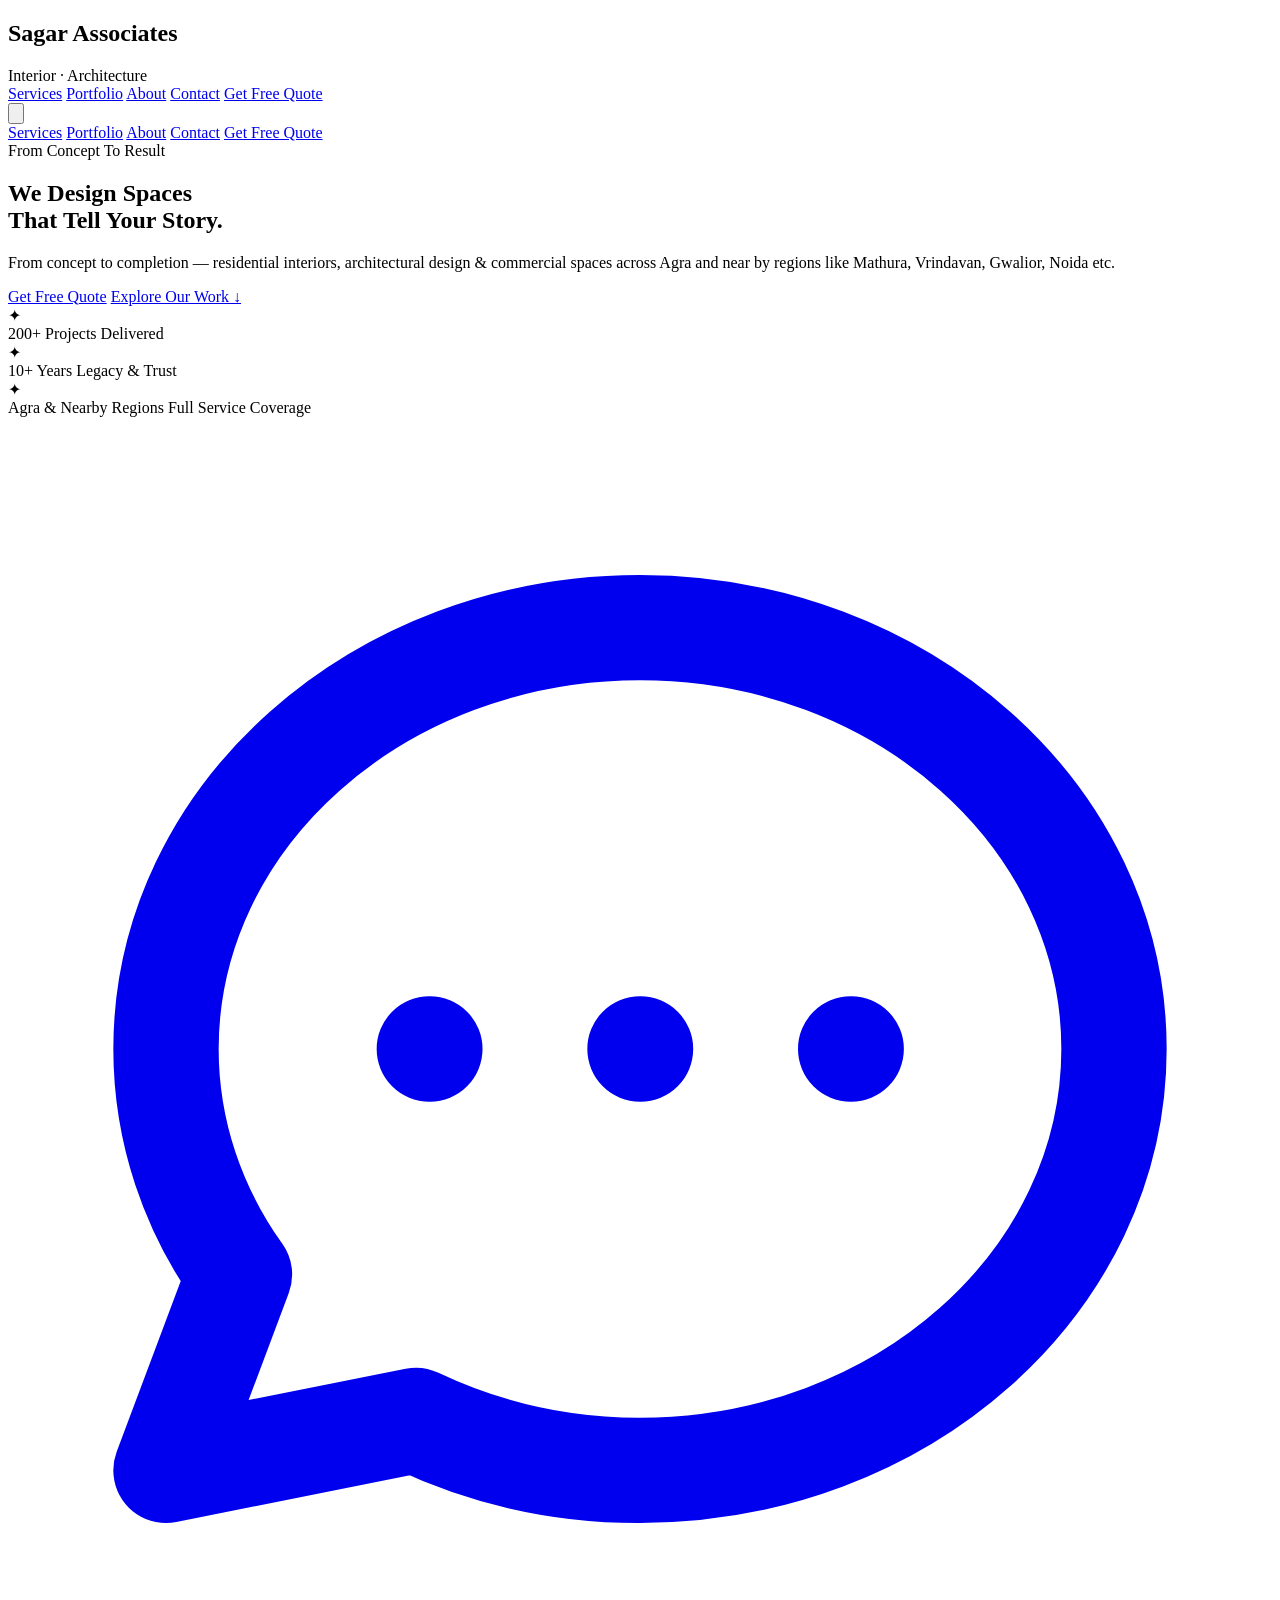
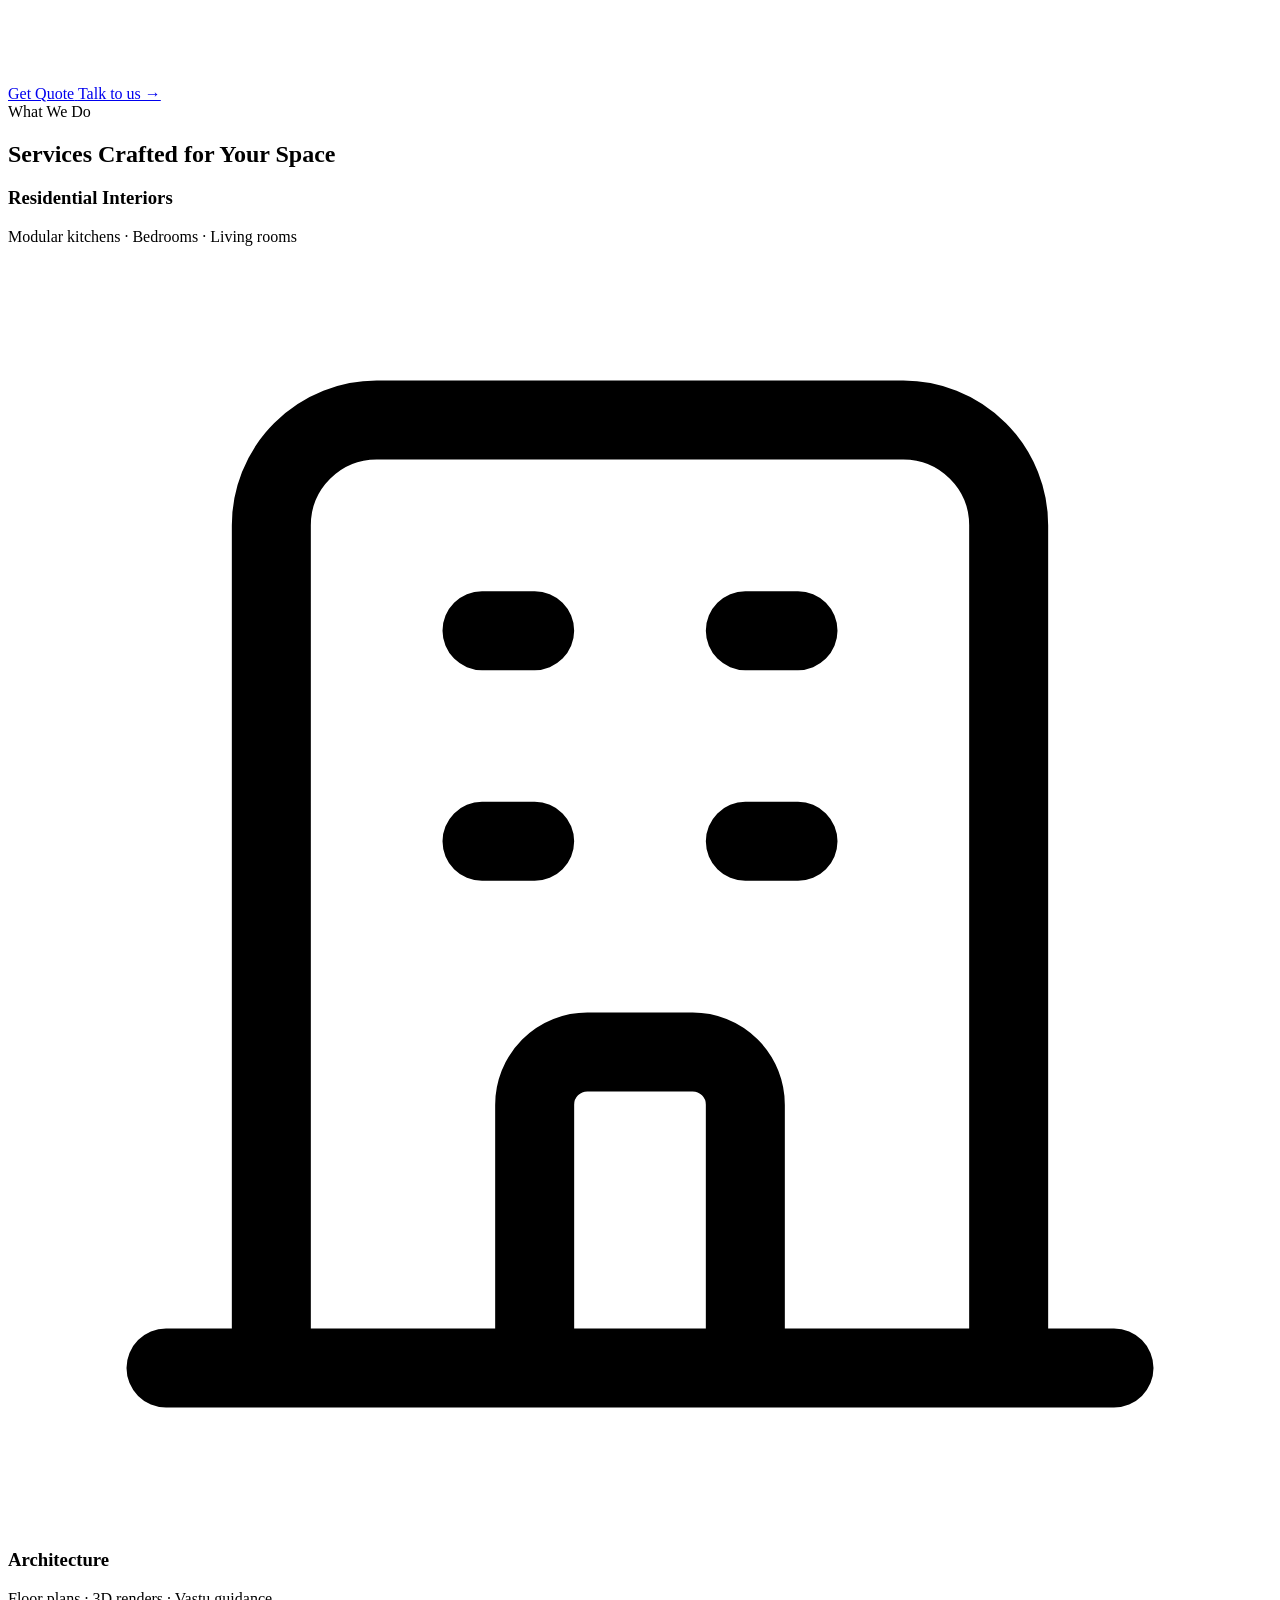
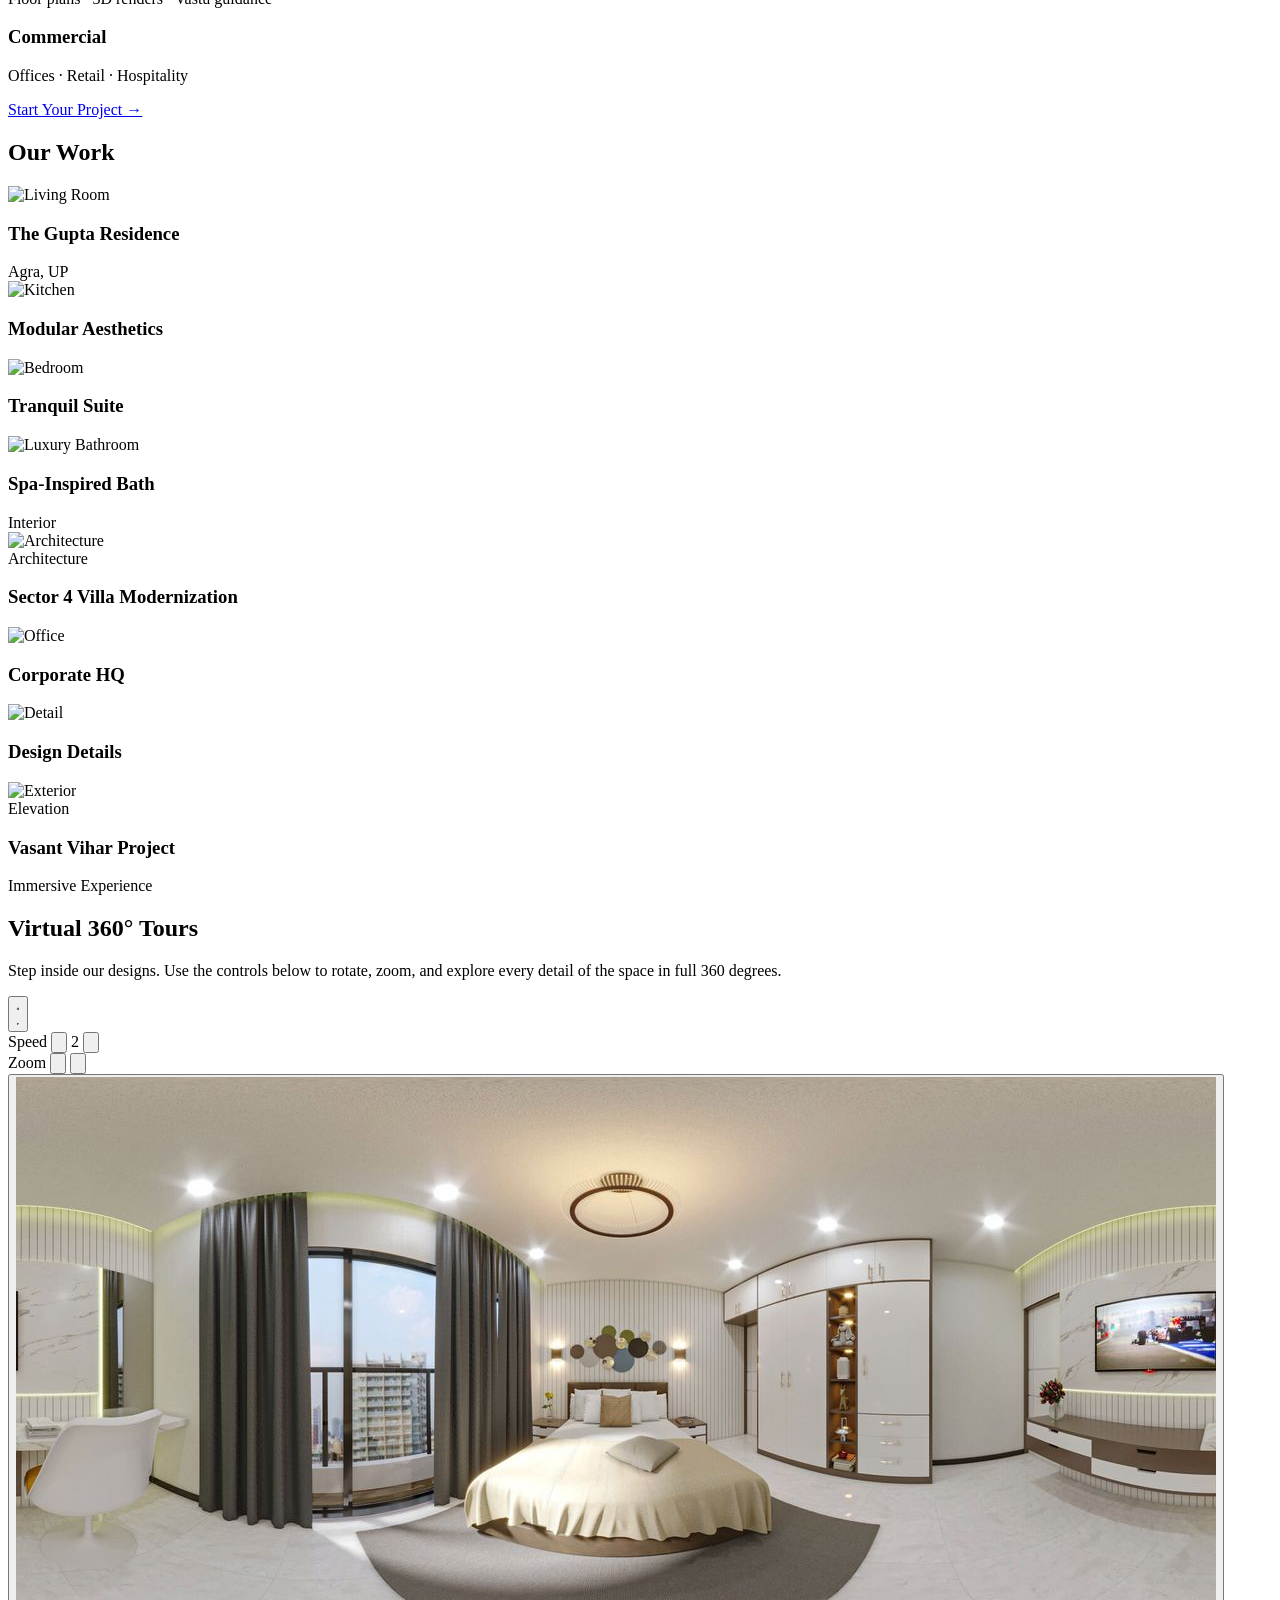
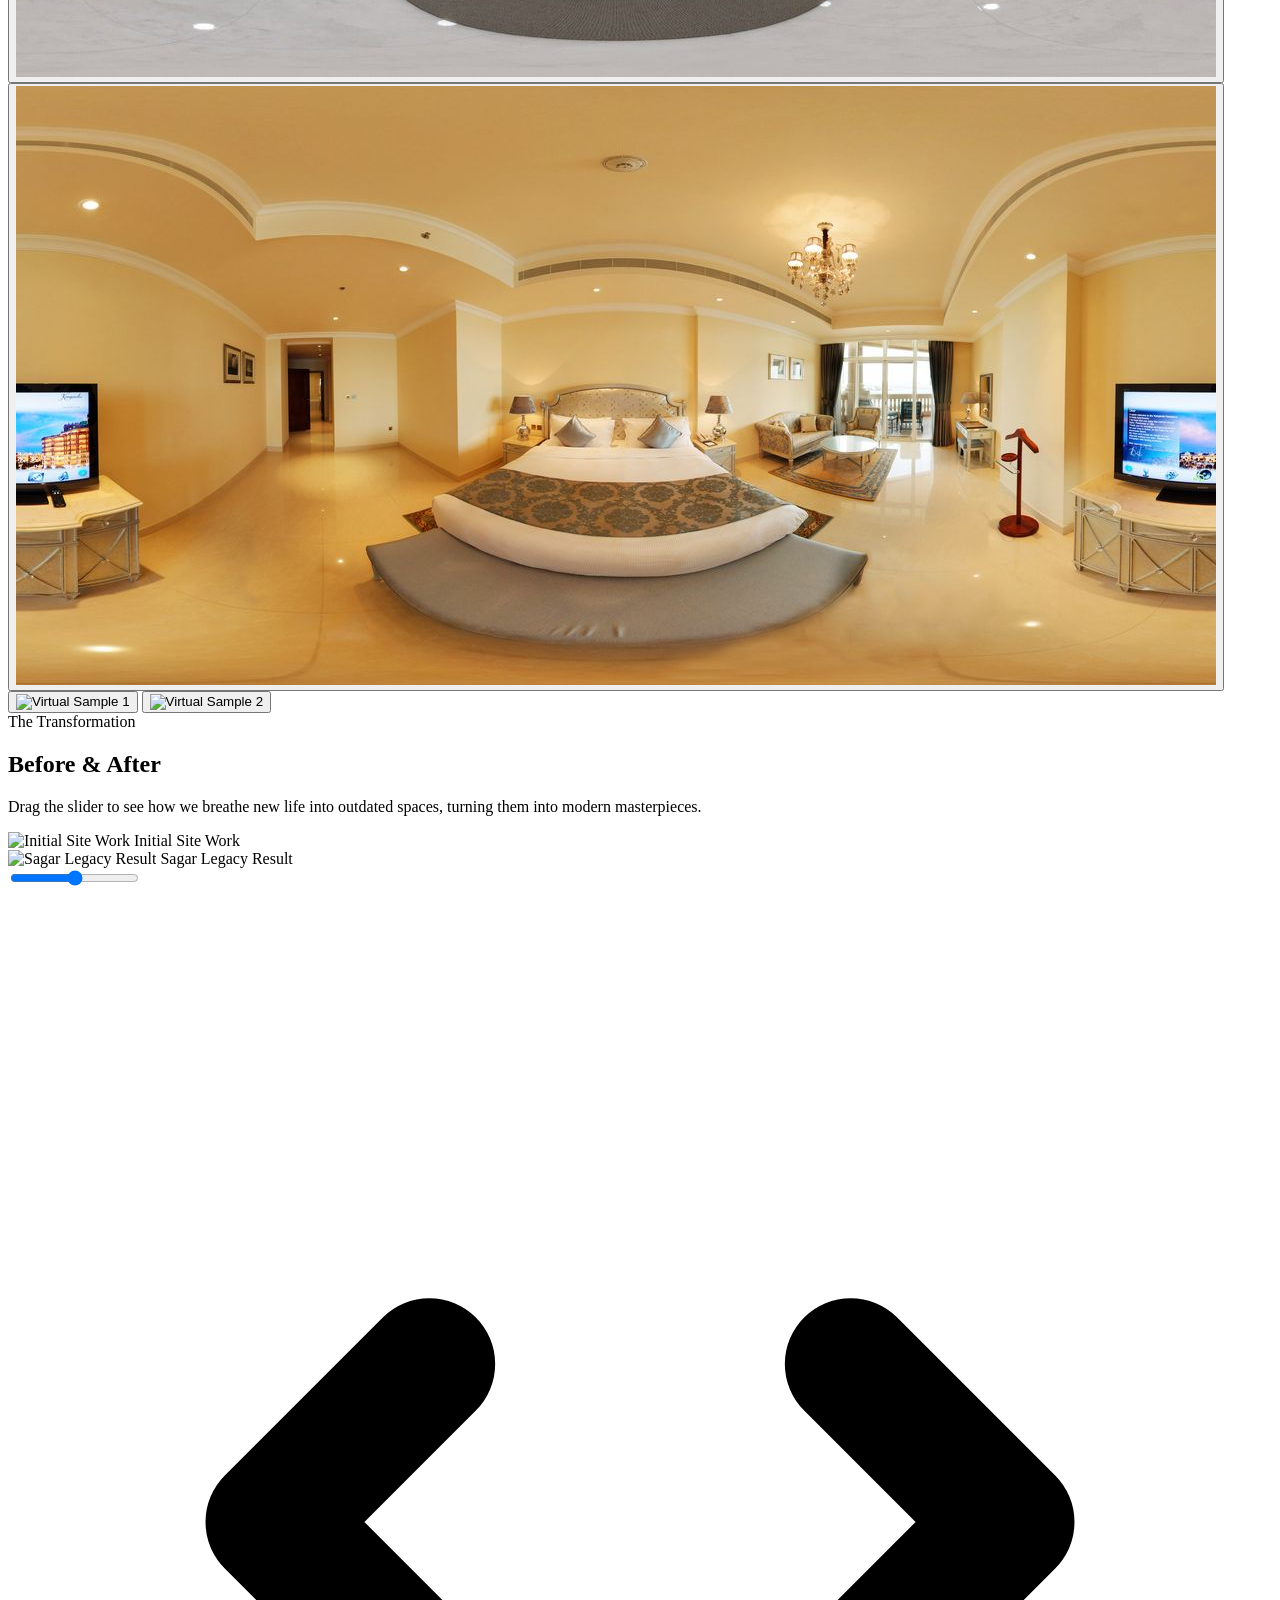
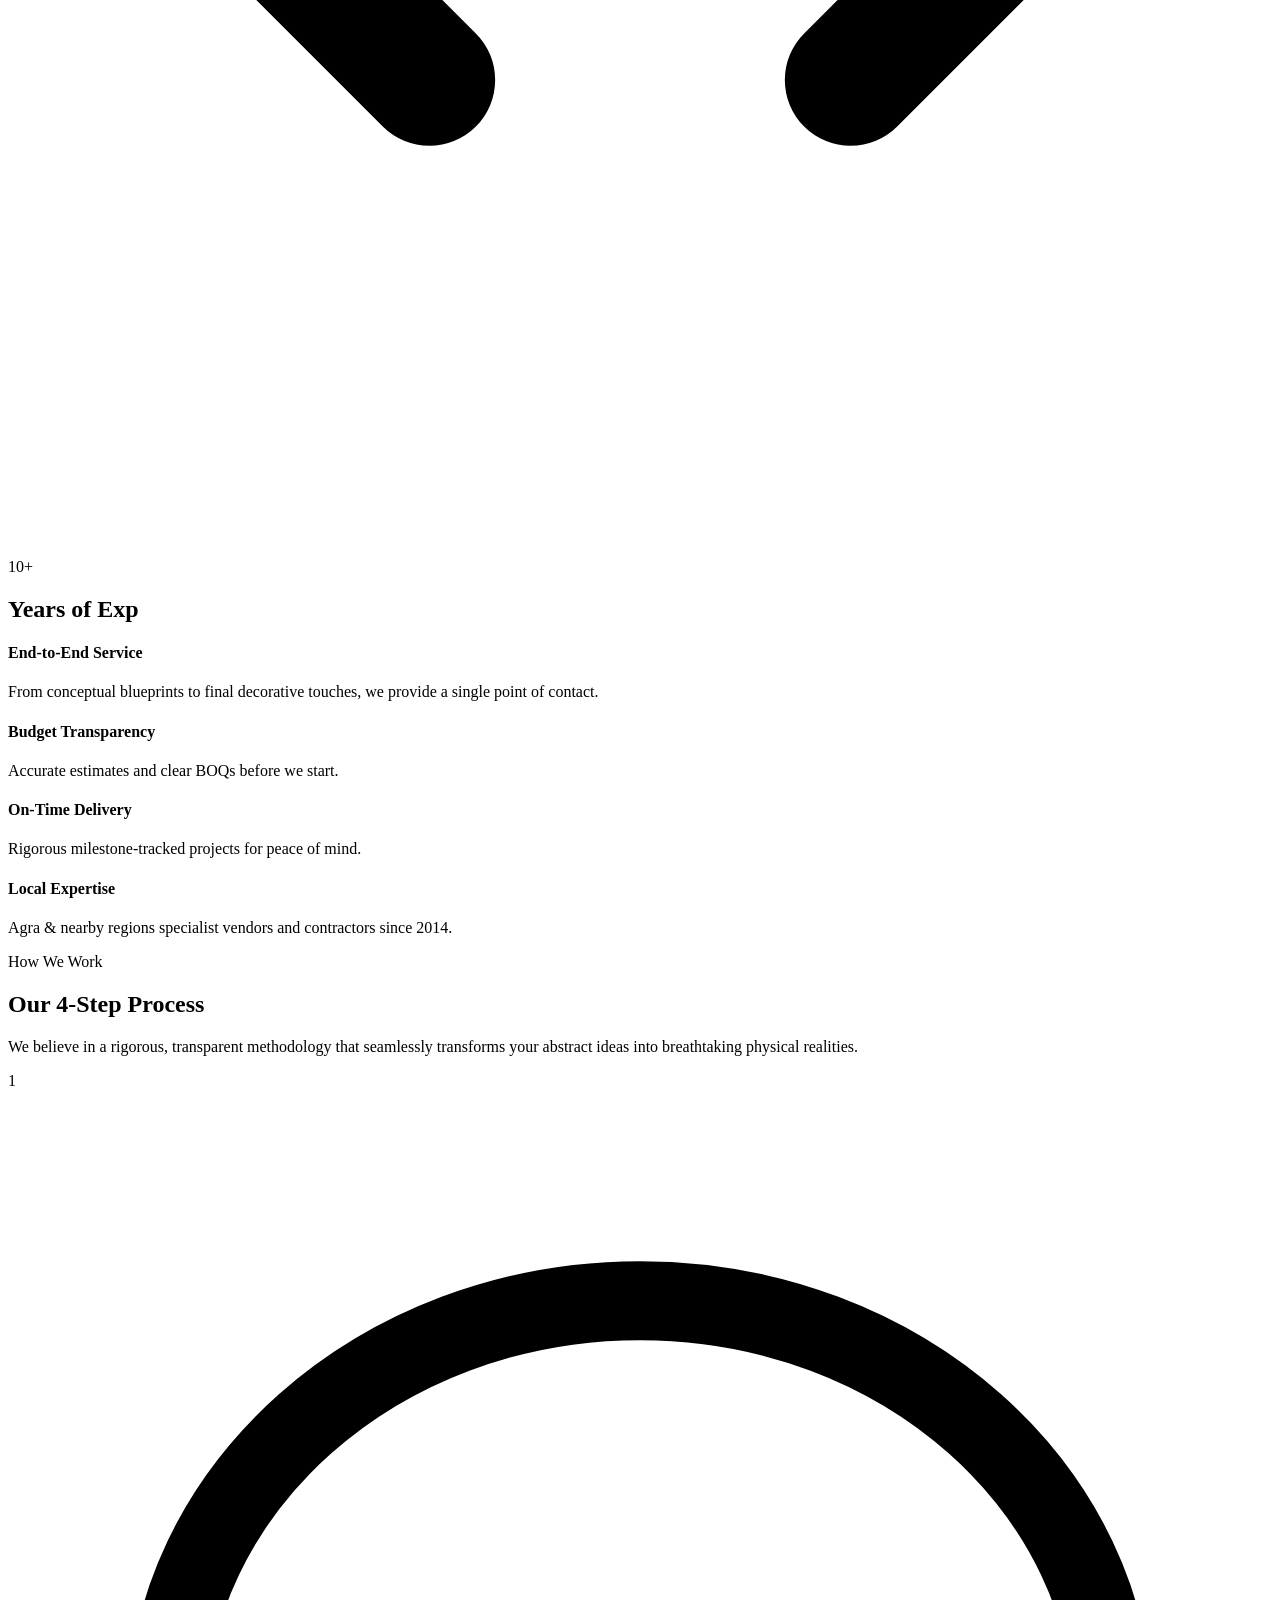
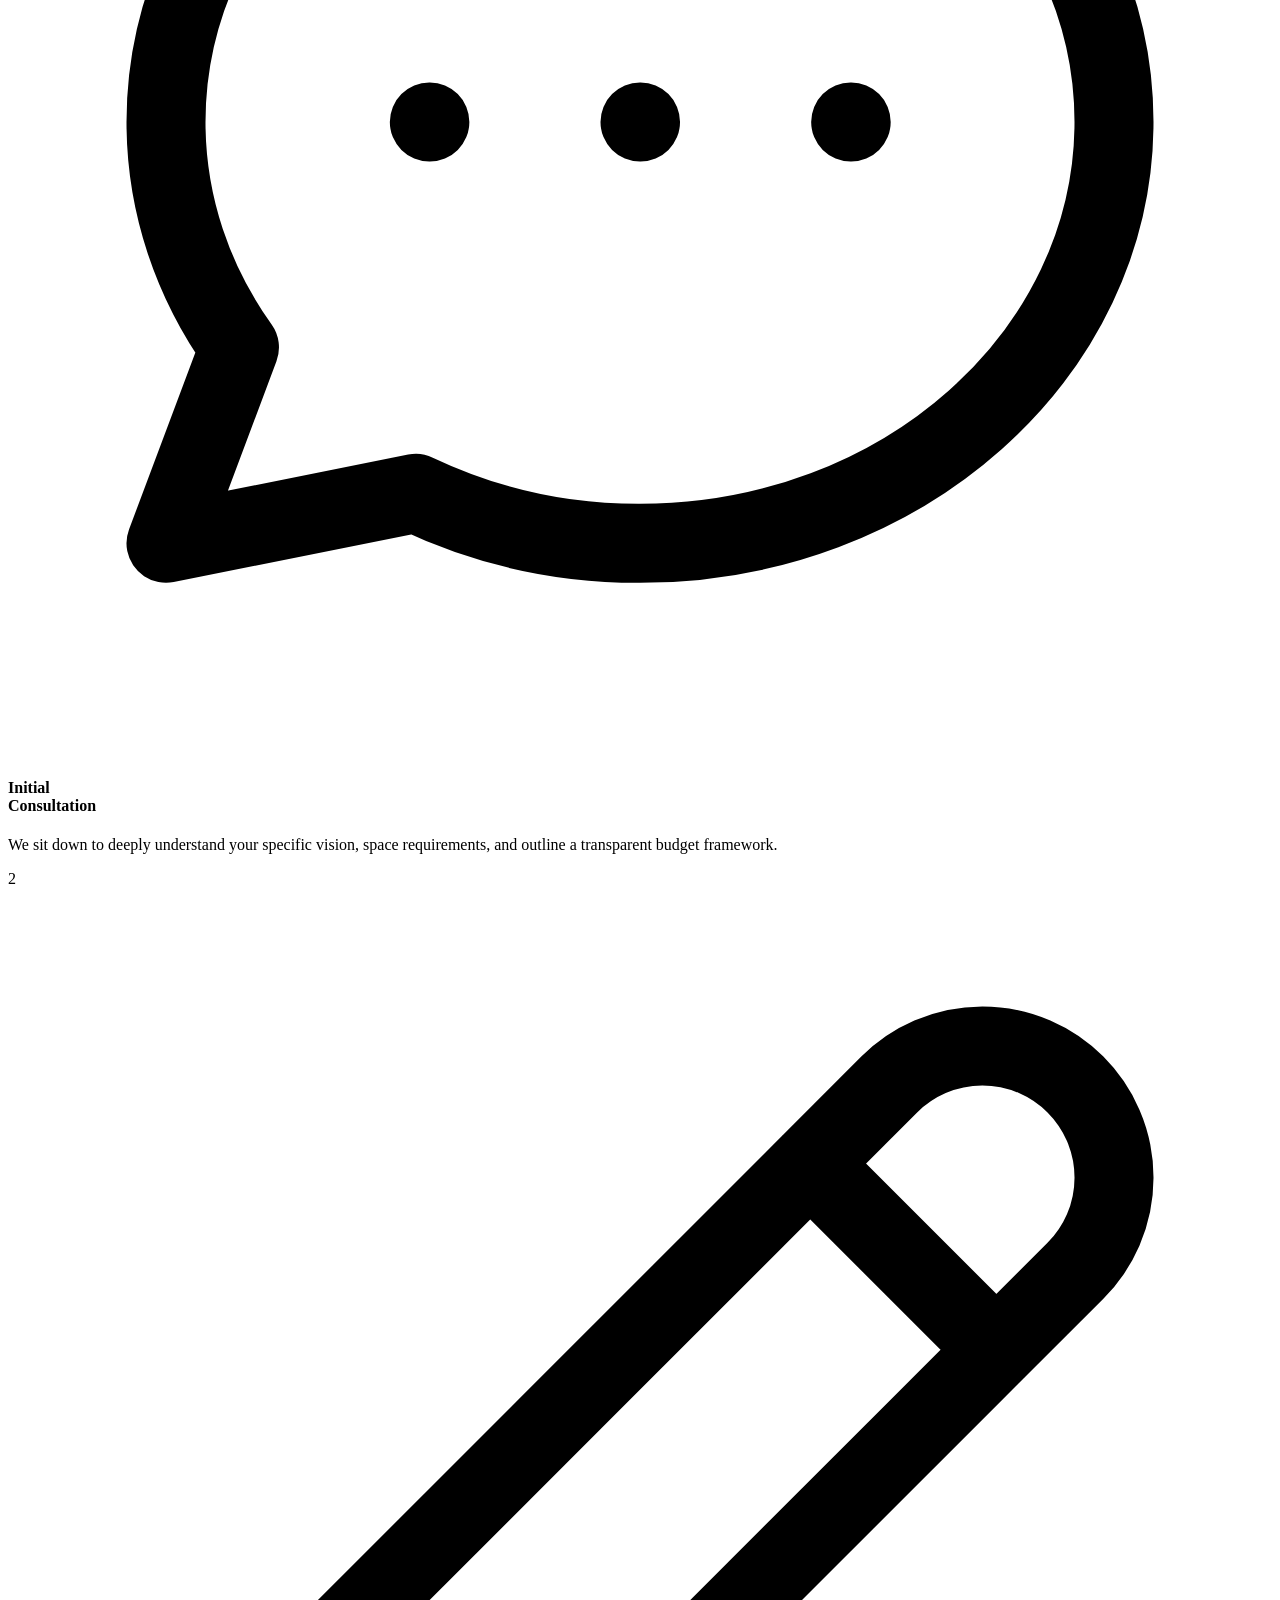
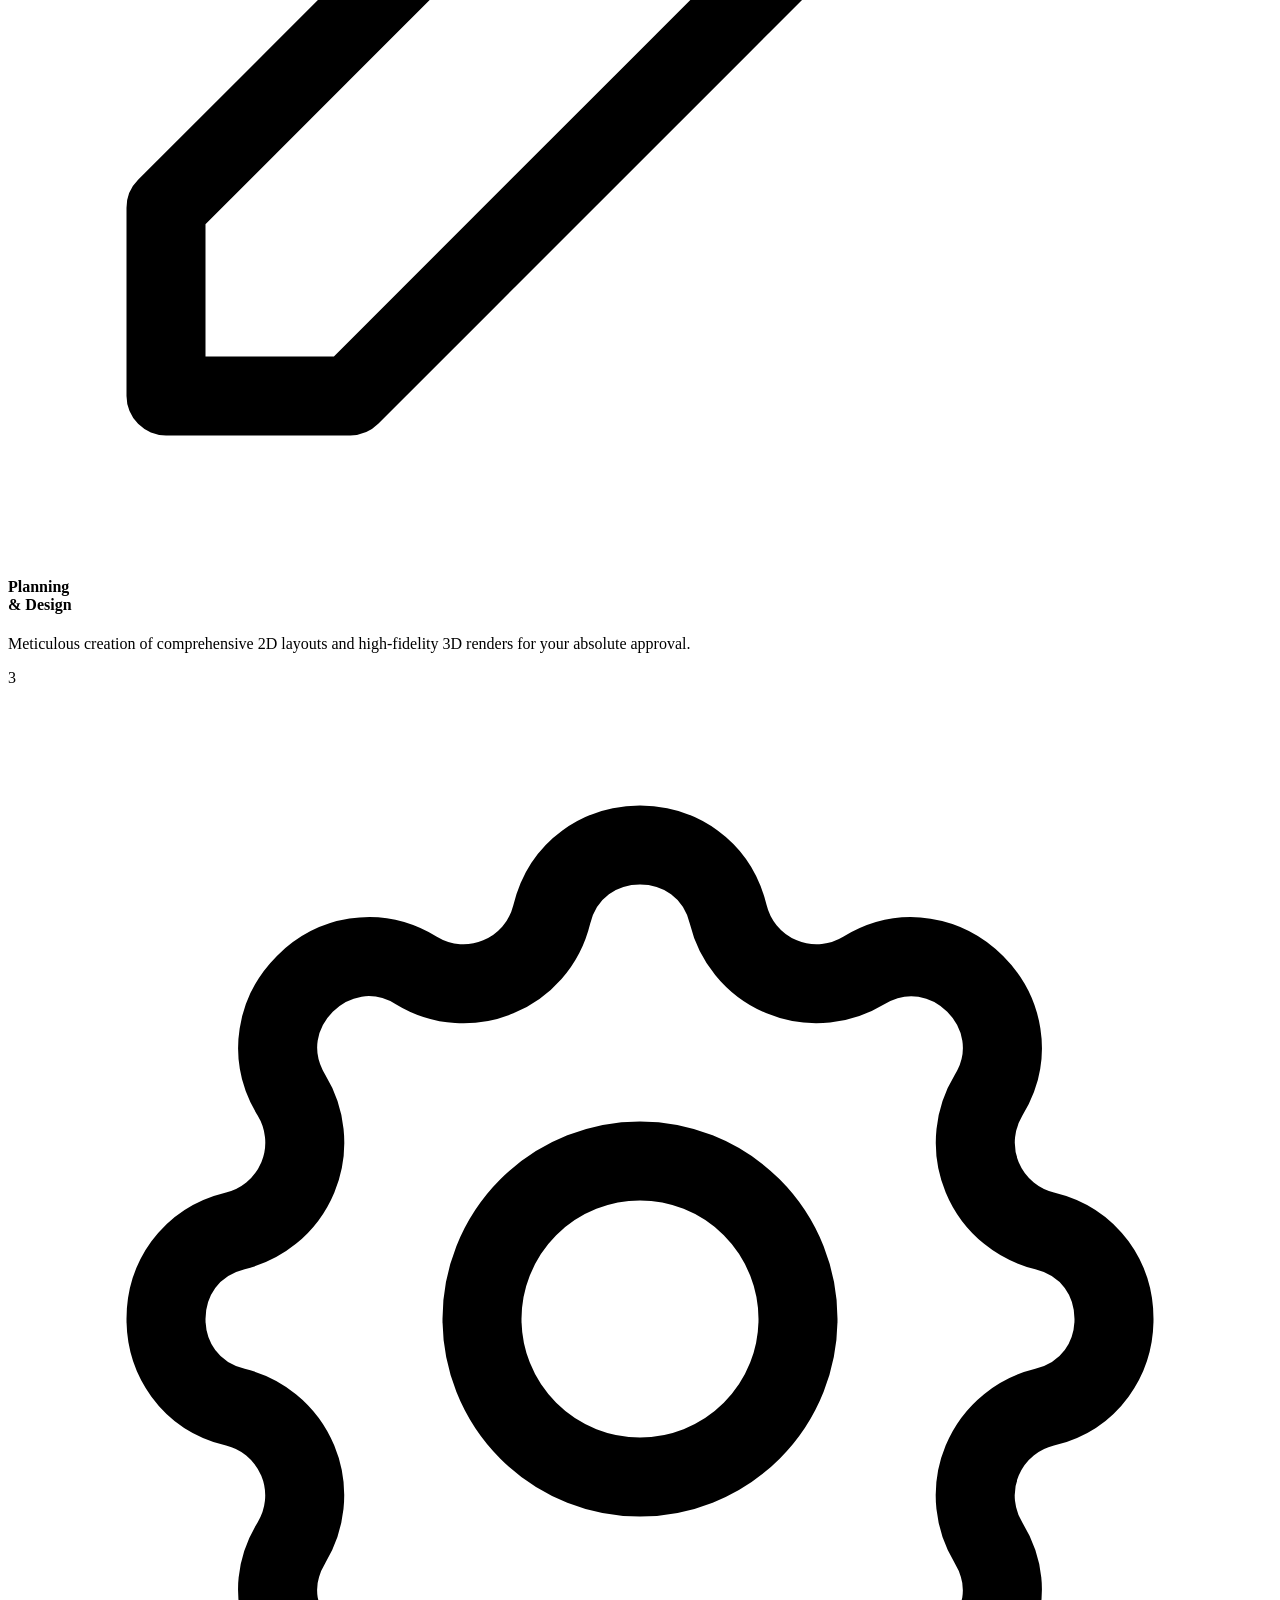
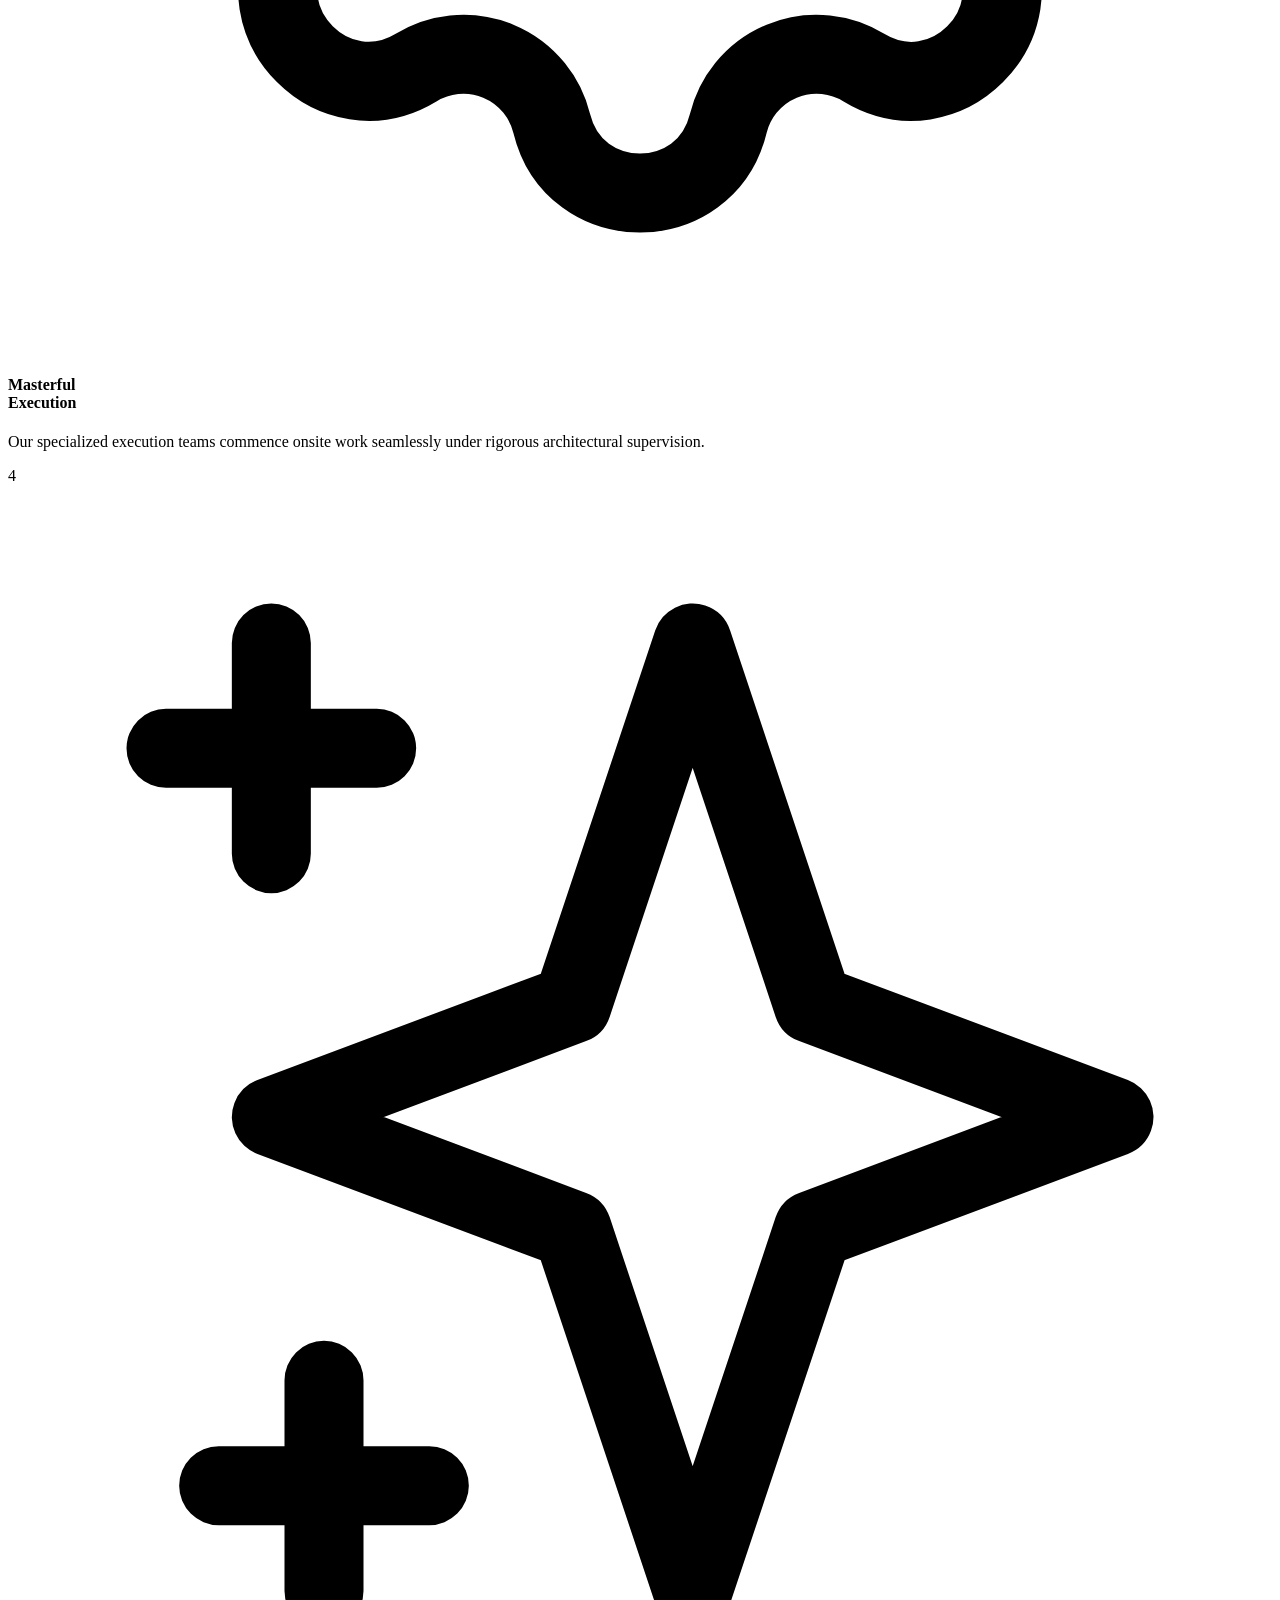
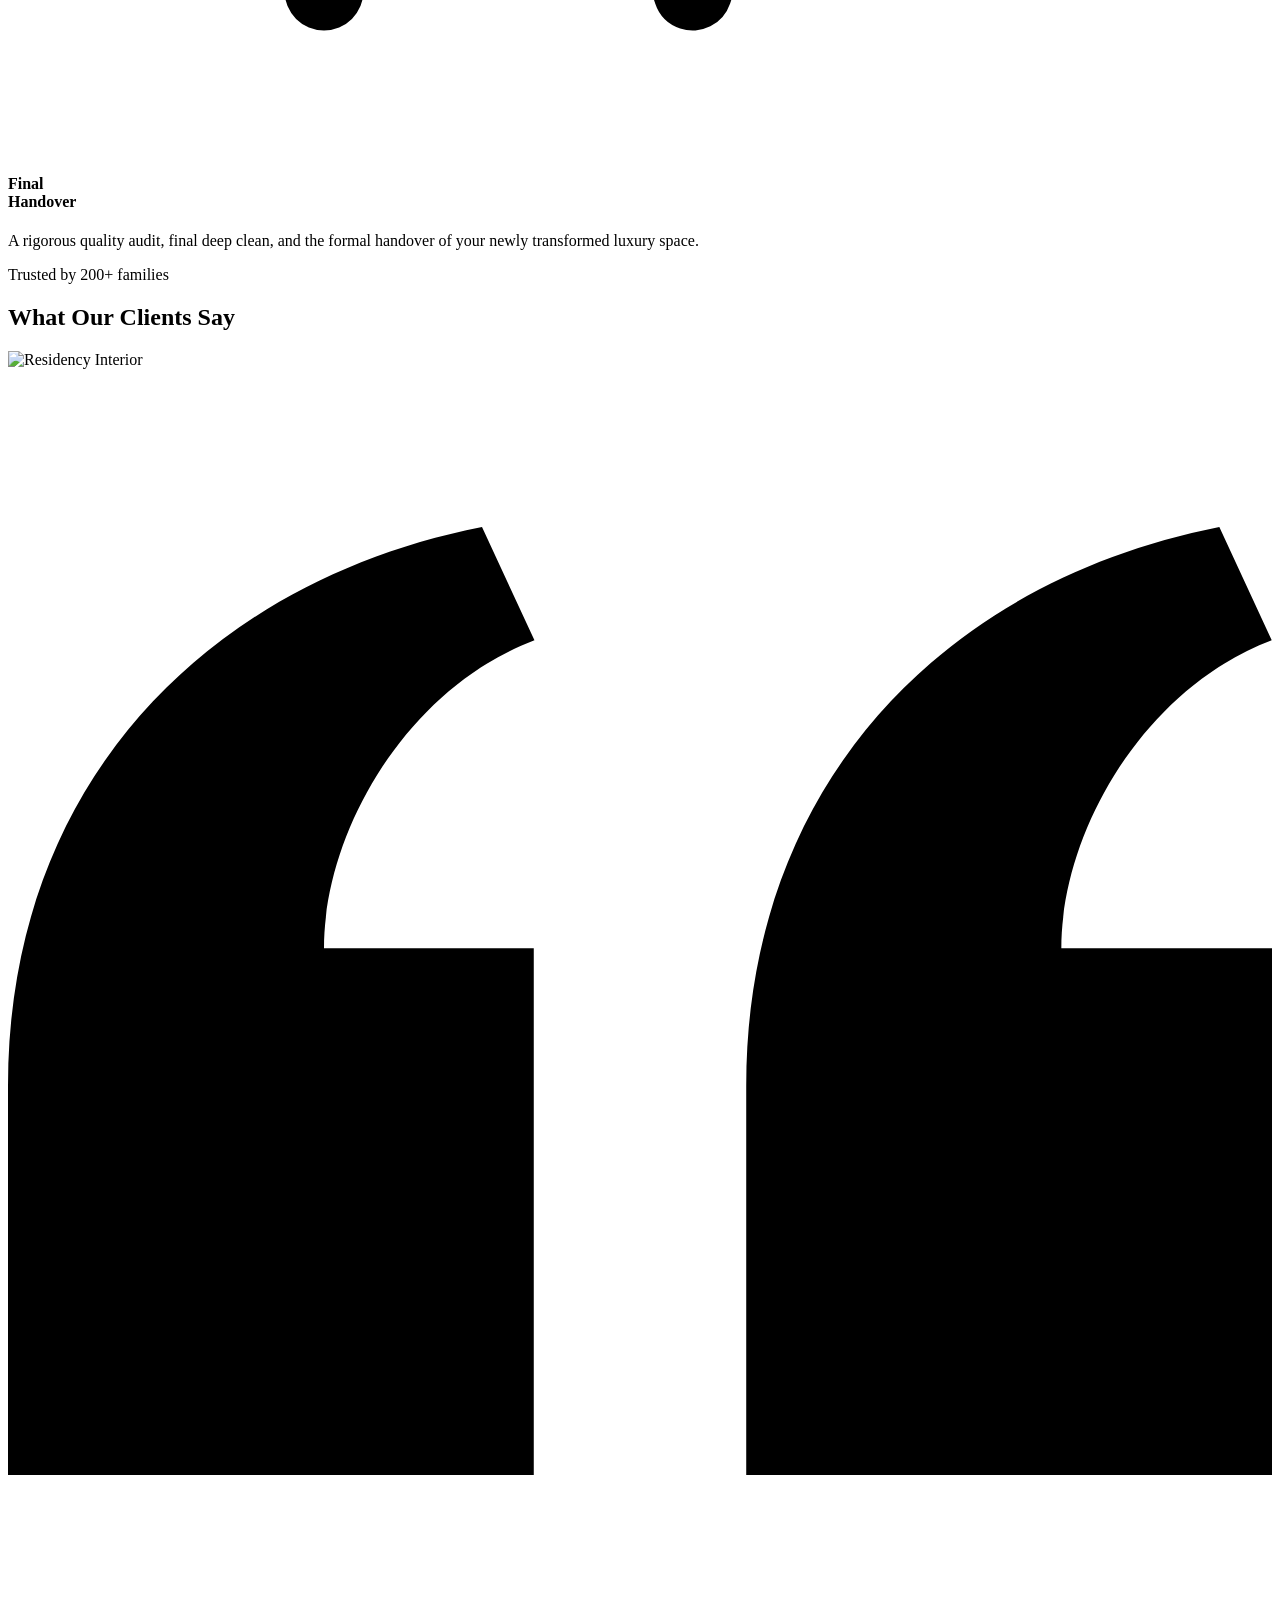
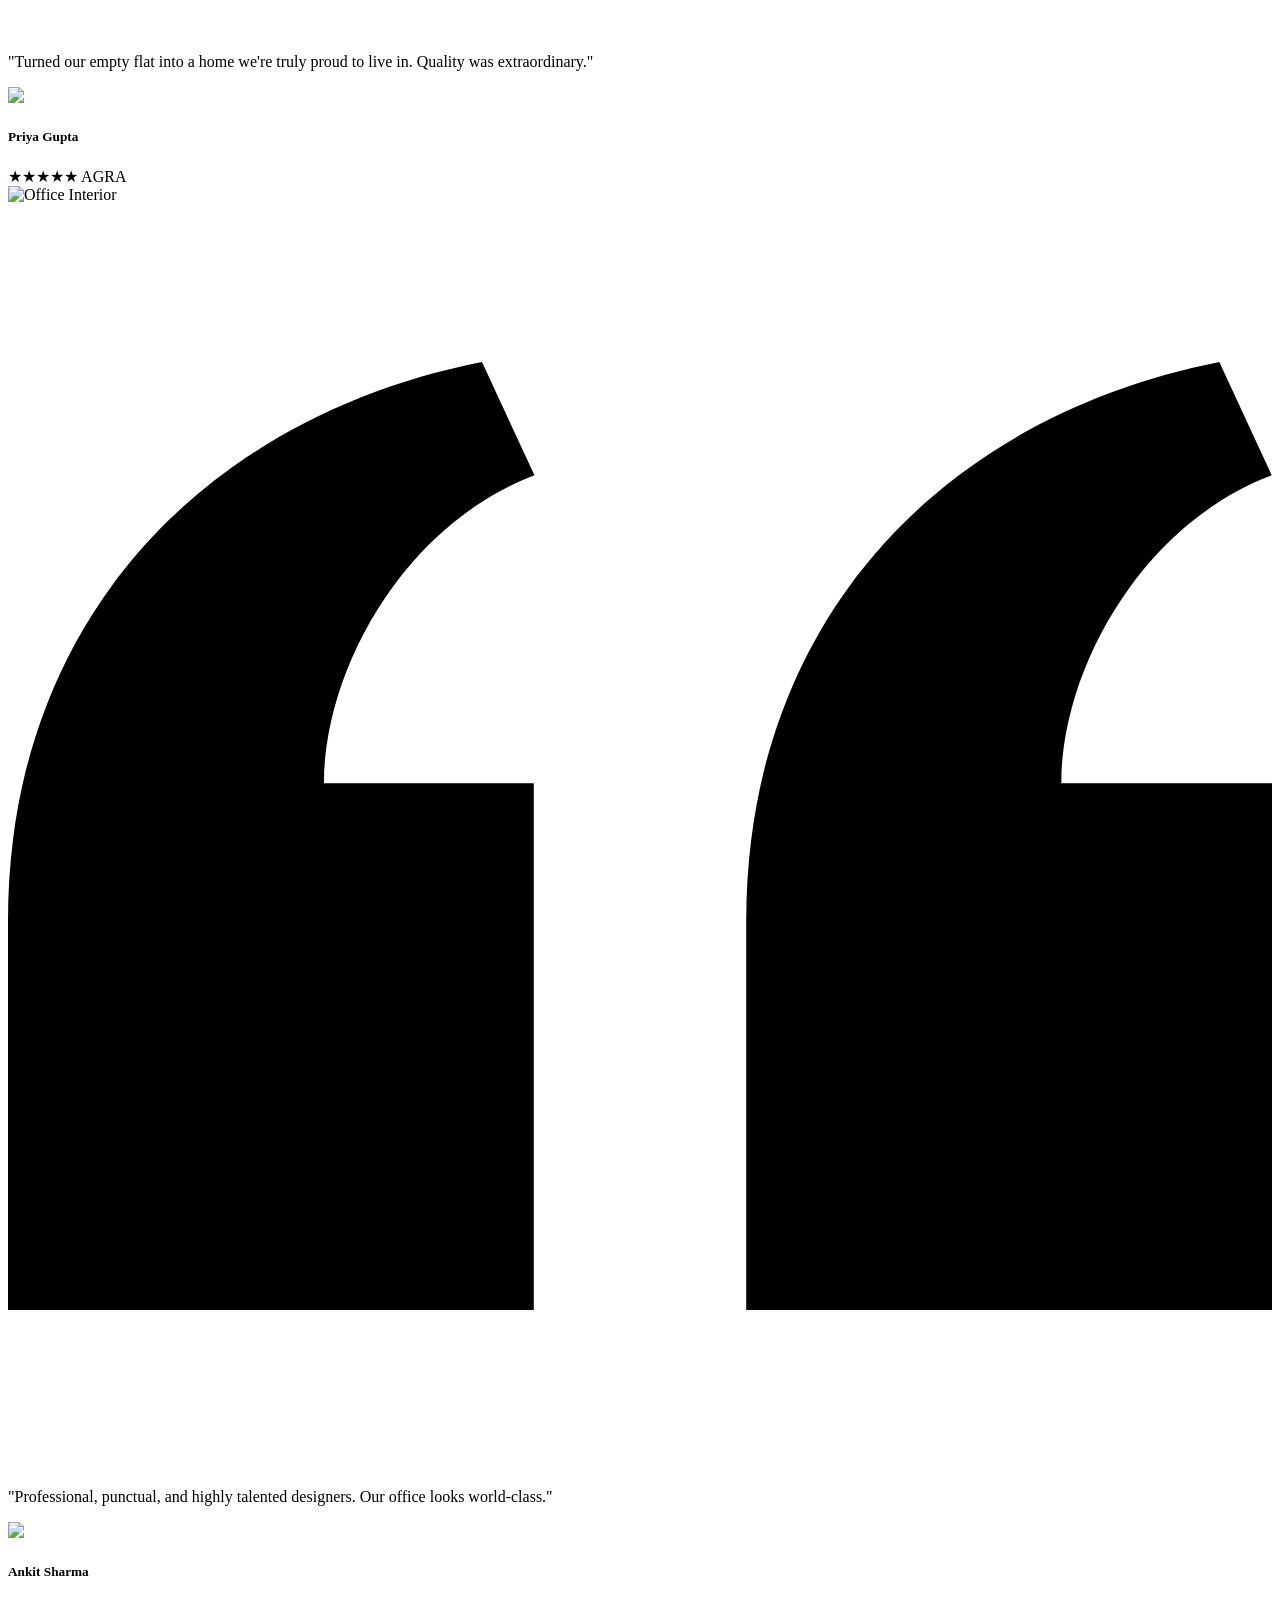
==== index.html @ 12988c16 "commit with contcat us page design and on page SEO" ====
<!DOCTYPE html>
<html lang="en" class="scroll-smooth">
<head>
  <meta charset="UTF-8">
  <meta name="viewport" content="width=device-width, initial-scale=1.0">
  <title>Sagar Associates | Best Interior Design & Architecture Firm</title>
  <meta name="description" content="Premier interior design & architecture studio. Residential and commercial spaces.">
  
  <link rel="preconnect" href="https://fonts.googleapis.com">
  <link rel="preconnect" href="https://fonts.gstatic.com" crossorigin>
  <link href="https://fonts.googleapis.com/css2?family=Cormorant+Garamond:ital,wght@0,400;0,600;1,400&family=DM+Sans:wght@300;400;500&display=swap" rel="stylesheet">
  
  <!-- Pannellum 360 Viewer -->
  <link rel="stylesheet" href="https://cdn.jsdelivr.net/npm/pannellum@2.5.6/build/pannellum.css"/>
  <script type="text/javascript" src="https://cdn.jsdelivr.net/npm/pannellum@2.5.6/build/pannellum.js"></script>
  
  <script src="https://cdn.tailwindcss.com"></script>
  <script>
    tailwind.config = {
      theme: {
        extend: {
          colors: {
            primary: '#4A3728', accent: '#C9A96E', bg: '#F5F0EB', muted: '#8B7355',
            palette1: '#CCD5AE', palette2: '#e9edc9', palette3: '#fefae0', palette4: '#faedcd', palette5: '#d4a373'
          },
          fontFamily: {
            serif: ['"Cormorant Garamond"', 'serif'],
            sans: ['"DM Sans"', 'sans-serif'],
          }
        }
      }
    }
  </script>
  <link rel="stylesheet" href="style.css">
  
  <script type="application/ld+json">
{
  "@context": "https://schema.org",
  "@type": ["LocalBusiness", "InteriorDesigner"],
  "@id": "https://sagarassociates.co.in/#business",
  "name": "Sagar Associates",
  "alternateName": "Sagar Associates Agra",
  "description": "Sagar Associates is a premier interior design and architecture firm in Agra, specializing in residential, commercial, office, and healthcare spaces across North India including Noida, Ghaziabad, and Gwalior.",
  "url": "https://sagarassociates.co.in/",
  "logo": {
    "@type": "ImageObject",
    "url": "https://sagarassociates.co.in/images/sagar-associates-logo",
    "width": "512",
    "height": "512"
  },
  "image": [
    "https://sagarassociates.co.in/images/Sagar-Associates-home-interiors-agra.png"
  ],
  "telephone": "+917088557506",
  "email": "sagarpankaj06@gmail.com",
  "priceRange": "₹₹₹",
  "foundingDate": "2014-04-05",
  "address": {
    "@type": "PostalAddress",
    "streetAddress": "Block No C-6, Shop No 4, First Floor, Sanjay Place",
    "addressLocality": "Agra",
    "addressRegion": "Uttar Pradesh",
    "postalCode": "282002",
    "addressCountry": "IN"
  },
  "geo": {
    "@type": "GeoCoordinates",
    "latitude": 27.1994,
    "longitude": 78.0053
  },
  "openingHoursSpecification": [
    {
      "@type": "OpeningHoursSpecification",
      "dayOfWeek": ["Monday", "Tuesday", "Wednesday", "Thursday", "Friday", "Saturday", "Sunday"],
      "opens": "09:00",
      "closes": "20:00"
    }
  ],
  "areaServed": [
    { "@type": "City", "name": "Agra", "sameAs": "https://en.wikipedia.org/wiki/Agra" },
    { "@type": "City", "name": "Mathura", "sameAs": "https://en.wikipedia.org/wiki/Mathura" },
    { "@type": "City", "name": "Vrindavan", "sameAs": "https://en.wikipedia.org/wiki/Vrindavan" },
    { "@type": "City", "name": "Gwalior", "sameAs": "https://en.wikipedia.org/wiki/Gwalior" },
    { "@type": "City", "name": "Ghaziabad", "sameAs": "https://en.wikipedia.org/wiki/Ghaziabad,_Uttar_Pradesh" },
    { "@type": "City", "name": "Noida", "sameAs": "https://en.wikipedia.org/wiki/Noida" },
    { "@type": "City", "name": "Bharatpur", "sameAs": "https://en.wikipedia.org/wiki/Bharatpur,_Rajasthan" },
    { "@type": "Country", "name": "India" }
  ],
  "knowsAbout": [
    "Interior Design",
    "Home Interior Design",
    "Commercial Interior Design",
    "Architectural Services",
    "Factory Interior Design",
    "Clinic Interior Design"
  ],
  "hasOfferCatalog": {
    "@type": "OfferCatalog",
    "name": "Design Services",
    "itemListElement": [
      {
        "@type": "Offer",
        "itemOffered": { "@type": "Service", "name": "Home Interior Design" }
      },
      {
        "@type": "Offer",
        "itemOffered": { "@type": "Service", "name": "Flat Interior Design" }
      },
      {
        "@type": "Offer",
        "itemOffered": { "@type": "Service", "name": "Office Interior Design" }
      },
      {
        "@type": "Offer",
        "itemOffered": { "@type": "Service", "name": "Clinic Interior Design" }
      },
      {
        "@type": "Offer",
        "itemOffered": { "@type": "Service", "name": "Architectural Design Services" }
      },
      {
        "@type": "Offer",
        "itemOffered": { "@type": "Service", "name": "Jewellery showroom interior design" }
      },
      {
        "@type": "Offer",
        "itemOffered": { "@type": "Service", "name": "Restaurant Interior Design" }
      },
      {
        "@type": "Offer",
        "itemOffered": { "@type": "Service", "name": "Hotel Interior Design" }
      },
      {
        "@type": "Offer",
        "itemOffered": { "@type": "Service", "name": "Rooftop Interior Design" }
      },
      {
        "@type": "Offer",
        "itemOffered": { "@type": "Service", "name": "Banquet Hall Interior Design" }
      }
    ]
  },
  "sameAs": [
    "https://www.instagram.com/sagarassociatesagra/",
    "https://www.facebook.com/profile.php?id=61578554040795",
    "https://in.pinterest.com/sagarassociatesagra",
    "https://g.page/r/CS5pYbOL0jlKEBM/",
    "https://www.homify.in/professionals/9984005/sagar-associates-best-interior-designer-in-agra"
  ]
}
</script>

</head>
<body class="bg-bg text-primary font-sans antialiased overflow-x-hidden">
  
  <div class="noise-overlay pointer-events-none fixed inset-0 z-[9999] opacity-[0.03]"></div>

  <!-- NAVBAR -->
  <nav id="navbar" class="fixed top-0 w-full z-[100] transition-all duration-500 py-6 px-6 md:px-12 flex justify-between items-center text-primary border-transparent data-[scrolled=true]:bg-primary/95 data-[scrolled=true]:backdrop-blur-md data-[scrolled=true]:text-white data-[scrolled=true]:py-4 data-[scrolled=true]:shadow-2xl data-[scrolled=true]:border-accent/10">
    <div class="flex flex-col group cursor-pointer" onclick="window.scrollTo({top:0, behavior:'smooth'})">
      <h1 class="font-serif text-2xl md:text-3xl tracking-[0.1em] uppercase pointer-events-auto transition-transform group-hover:scale-[1.02]">Sagar Associates</h1>
      <span class="font-sans text-[9px] text-accent font-bold tracking-[0.3em] uppercase mt-0.5 opacity-80 group-hover:opacity-100">Interior &middot; Architecture</span>
    </div>
    <div class="hidden md:flex items-center gap-10 text-xs tracking-[0.15em] uppercase font-bold">
      <a href="#services" class="relative hover:text-accent transition-colors after:content-[''] after:absolute after:bottom-[-4px] after:left-0 after:w-0 after:h-[1px] after:bg-accent after:transition-all hover:after:w-full">Services</a>
      <a href="#portfolio" class="relative hover:text-accent transition-colors after:content-[''] after:absolute after:bottom-[-4px] after:left-0 after:w-0 after:h-[1px] after:bg-accent after:transition-all hover:after:w-full">Portfolio</a>
      <a href="#about" class="relative hover:text-accent transition-colors after:content-[''] after:absolute after:bottom-[-4px] after:left-0 after:w-0 after:h-[1px] after:bg-accent after:transition-all hover:after:w-full">About</a>
      <a href="contact-us.html" class="relative hover:text-accent transition-colors after:content-[''] after:absolute after:bottom-[-4px] after:left-0 after:w-0 after:h-[1px] after:bg-accent after:transition-all hover:after:w-full">Contact</a>
      <a href="#enquiry" class="bg-accent text-primary px-8 py-3.5 font-bold hover:bg-white hover:shadow-[0_8px_30px_rgb(0,0,0,0.12)] transition-all duration-300 rounded-full text-[10px] tracking-widest shadow-lg">Get Free Quote</a>
    </div>
    <button id="mobile-menu-btn" class="md:hidden block focus:outline-none z-[101] relative text-current">
      <svg class="w-8 h-8" fill="none" stroke="currentColor" viewBox="0 0 24 24"><path stroke-linecap="square" stroke-linejoin="miter" stroke-width="1.5" d="M4 6h16M4 12h16M4 18h16"></path></svg>
    </button>
  </nav>

  <!-- MOBILE MENU -->
  <div id="mobile-menu" class="fixed inset-0 bg-primary z-[90] flex flex-col justify-center items-center gap-8 text-white opacity-0 pointer-events-none transition-opacity duration-300">
      <a href="#services" class="mobile-link text-2xl font-serif hover:text-accent transition-colors">Services</a>
      <a href="#portfolio" class="mobile-link text-2xl font-serif hover:text-accent transition-colors">Portfolio</a>
      <a href="#about" class="mobile-link text-2xl font-serif hover:text-accent transition-colors">About</a>
      <a href="contact-us.html" class="mobile-link text-2xl font-serif hover:text-accent transition-colors">Contact</a>
      <a href="#enquiry" class="mobile-link bg-accent text-primary px-8 py-4 font-medium mt-4 rounded-2xl">Get Free Quote</a>
  </div>

  <!-- HERO SECTION -->
  <header class="relative w-full h-screen min-h-[700px] flex flex-col md:flex-row overflow-hidden">
    <div class="w-full md:w-[55%] h-full flex flex-col justify-center px-6 md:pl-20 md:pr-10 z-10 pt-28 md:pt-0 pb-40 md:pb-0">
      <div class="reveal-up">
        <span class="text-accent text-xs font-semibold tracking-[0.2em] uppercase mb-4 block inline-flex items-center gap-2">
          <span class="w-8 h-[1px] bg-accent"></span>From Concept To Result
        </span>
        <h2 class="font-serif text-5xl md:text-[5.5rem] leading-[0.95] text-primary mb-6 md:mr-[-80px] z-20 relative mix-blend-normal isolate">
          We Design Spaces<br>That Tell Your Story.
        </h2>
        <p class="max-w-md text-muted text-base md:text-lg mb-10 font-light leading-relaxed relative z-20 bg-bg/50 md:bg-transparent p-2 md:p-0 rounded">
          From concept to completion — residential interiors, architectural design & commercial spaces across Agra and near by regions like Mathura, Vrindavan, Gwalior, Noida etc.
        </p>
        <div class="flex flex-col sm:flex-row items-center gap-6 relative z-20">
          <a href="#enquiry" class="w-full sm:w-auto bg-accent text-primary px-8 py-4 font-medium hover:scale-[1.03] hover:shadow-xl transition-all duration-400 text-center rounded-2xl">Get Free Quote</a>
          <a href="#portfolio" class="text-muted hover:text-primary underline decoration-1 underline-offset-4 transition-colors font-medium">Explore Our Work &darr;</a>
        </div>
      </div>
    </div>
    
    <div class="w-full md:w-[45%] h-[50vh] md:h-full relative overflow-hidden mt-0 parallax-container isolate">
      <div class="parallax-bg absolute inset-0 bg-[url('https://images.unsplash.com/photo-1600210492486-724fe5c67fb0?ixlib=rb-4.0.3&auto=format&fit=crop&w=1200&q=80')] bg-cover bg-center"></div>
      <div class="absolute inset-0 bg-primary/10"></div>
    </div>

    <!-- Stats strip -->
    <div class="absolute bottom-0 w-full md:w-[90%] bg-gradient-to-r from-primary via-primary/95 to-primary/90 backdrop-blur-md text-white py-6 md:py-8 px-6 md:px-16 grid grid-cols-2 gap-y-6 md:flex md:justify-between items-center text-sm font-medium z-30 border-t border-accent/30 shadow-[0_-10px_40px_rgba(0,0,0,0.3)]">
      <div class="flex items-center gap-3 group cursor-default transition-all duration-500 hover:scale-105">
        <div class="w-10 h-10 rounded-full border border-accent/30 flex items-center justify-center bg-accent/10 shadow-[0_0_15px_rgba(201,169,110,0.2)]">
          <span class="text-accent text-lg animate-pulse">✦</span>
        </div>
        <div class="flex flex-col">
          <span class="text-accent font-serif text-xl leading-none">200+</span>
          <span class="text-[10px] tracking-widest uppercase opacity-70 group-hover:opacity-100 transition-opacity">Projects Delivered</span>
        </div>
      </div>
      <div class="hidden lg:block w-[1px] h-8 bg-accent/20"></div>
      <div class="flex items-center gap-3 group cursor-default transition-all duration-500 hover:scale-105">
        <div class="w-10 h-10 rounded-full border border-accent/30 flex items-center justify-center bg-accent/10">
          <span class="text-accent text-lg">✦</span>
        </div>
        <div class="flex flex-col">
          <span class="text-accent font-serif text-xl leading-none">10+ Years</span>
          <span class="text-[10px] tracking-widest uppercase opacity-70 group-hover:opacity-100 transition-opacity">Legacy & Trust</span>
        </div>
      </div>
      <div class="hidden lg:block w-[1px] h-8 bg-accent/20"></div>
      <div class="flex items-center gap-3 group cursor-default transition-all duration-500 hover:scale-105">
        <div class="w-10 h-10 rounded-full border border-accent/30 flex items-center justify-center bg-accent/10">
          <span class="text-accent text-lg">✦</span>
        </div>
        <div class="flex flex-col">
          <span class="text-accent font-serif text-xl leading-none">Agra & Nearby Regions</span>
          <span class="text-[10px] tracking-widest uppercase opacity-70 group-hover:opacity-100 transition-opacity">Full Service Coverage</span>
        </div>
      </div>
      <div class="hidden lg:block w-[1px] h-8 bg-accent/20"></div>
      <div class="flex items-center gap-3 group cursor-default transition-all duration-500 hover:scale-105">
        <a href="#enquiry" class="flex items-center gap-3">
          <div class="w-10 h-10 rounded-full bg-accent flex items-center justify-center text-primary shadow-[0_0_20px_rgba(201,169,110,0.4)]">
             <svg class="w-5 h-5" fill="none" stroke="currentColor" viewBox="0 0 24 24"><path stroke-linecap="round" stroke-linejoin="round" stroke-width="2" d="M8 12h.01M12 12h.01M16 12h.01M21 12c0 4.418-4.03 8-9 8a9.863 9.863 0 01-4.255-.949L3 20l1.395-3.72C3.512 15.042 3 13.574 3 12c0-4.418 4.03-8 9-8s9 3.582 9 8z"></path></svg>
          </div>
          <div class="flex flex-col">
            <span class="text-white font-serif text-xl leading-none">Get Quote</span>
            <span class="text-[10px] tracking-widest uppercase text-accent font-bold">Talk to us &rarr;</span>
          </div>
        </a>
      </div>
    </div>
  </header>

  <!-- SERVICES - BENTO -->
  <section id="services" class="py-16 md:py-24 px-6 md:px-12 max-w-7xl mx-auto">
    <div class="mb-16 reveal-up">
      <span class="text-accent text-xs font-semibold tracking-[0.2em] uppercase mb-4 block">What We Do</span>
      <h2 class="font-serif text-4xl md:text-5xl">Services Crafted for Your Space</h2>
    </div>
    <div class="grid grid-cols-1 md:grid-cols-3 gap-6 auto-rows-[300px] md:auto-rows-[400px]">
      <div class="md:col-span-2 relative group overflow-hidden bg-primary text-white reveal-up flex flex-col justify-end p-8 border-l-4 border-accent rounded-3xl">
        <div class="absolute inset-0 bg-[url('https://images.unsplash.com/photo-1618221195710-dd6b41faaea6?ixlib=rb-4.0.3&auto=format&fit=crop&w=1200&q=80')] bg-cover bg-center transition-transform duration-700 group-hover:scale-105"></div>
        <div class="absolute inset-0 bg-gradient-to-t from-primary/90 to-primary/20"></div>
        <div class="relative z-10 transition-transform duration-500 group-hover:-translate-y-2">
          <h3 class="font-serif text-3xl mb-2">Residential Interiors</h3>
          <p class="text-white/80 font-light">Modular kitchens &middot; Bedrooms &middot; Living rooms</p>
        </div>
      </div>
      <div class="md:col-span-1 flex flex-col gap-6">
        <div class="flex-1 p-8 group relative overflow-hidden reveal-up flex flex-col justify-center border border-black/5 rounded-3xl shadow-lg">
          <div class="absolute inset-0 bg-[url('https://images.unsplash.com/photo-1497366216548-37526070297c?ixlib=rb-4.0.3&auto=format&fit=crop&w=800&q=80')] bg-cover bg-center transition-transform duration-700 group-hover:scale-105 filter brightness-50 contrast-125 grayscale-[50%]"></div>
          <div class="absolute inset-0 bg-gradient-to-t from-primary/95 to-primary/40 leading-none"></div>
          <div class="relative z-10 transition-transform duration-500 group-hover:-translate-y-2">
            <div class="w-12 h-12 border border-accent rounded-full flex items-center justify-center mb-6 text-accent bg-primary/80 backdrop-blur-md group-hover:bg-accent group-hover:text-primary transition-colors">
              <svg class="w-6 h-6" fill="none" stroke="currentColor" viewBox="0 0 24 24"><path stroke-linecap="round" stroke-linejoin="round" stroke-width="1.5" d="M19 21V5a2 2 0 00-2-2H7a2 2 0 00-2 2v16m14 0h2m-2 0h-5m-9 0H3m2 0h5M9 7h1m-1 4h1m4-4h1m-1 4h1m-5 10v-5a1 1 0 011-1h2a1 1 0 011 1v5m-4 0h4"></path></svg>
            </div>
            <h3 class="font-serif text-2xl mb-2 text-white">Architecture</h3>
            <p class="text-white/70 font-light text-sm">Floor plans &middot; 3D renders &middot; Vastu guidance</p>
          </div>
        </div>
        <div class="flex-1 p-8 group relative overflow-hidden reveal-up flex flex-col justify-center border border-black/5 rounded-3xl shadow-lg">
          <div class="absolute inset-0 bg-[url('https://images.unsplash.com/photo-1497366754035-f200928253a6?ixlib=rb-4.0.3&auto=format&fit=crop&w=800&q=80')] bg-cover bg-center transition-transform duration-700 group-hover:scale-105 filter brightness-50 contrast-125 grayscale-[50%]"></div>
          <div class="absolute inset-0 bg-gradient-to-tr from-palette3/95 to-palette3/80"></div>
          <div class="relative z-10 transition-transform duration-500 group-hover:-translate-y-2">
            <h3 class="font-serif text-2xl mb-2 text-primary border-b border-accent inline-block self-start pb-1">Commercial</h3>
            <p class="text-primary/80 font-medium mt-2 text-sm">Offices &middot; Retail &middot; Hospitality</p>
          </div>
        </div>
      </div>
    </div>
    <div class="mt-12 text-center md:text-right reveal-up">
      <a href="#enquiry" class="inline-flex items-center gap-2 font-medium text-primary hover:text-accent transition-colors pb-1 border-b border-primary hover:border-accent">Start Your Project &rarr;</a>
    </div>
  </section>

  <!-- PORTFOLIO - MASONRY -->
  <section id="portfolio" class="py-16 md:py-24 px-6 md:px-12 w-full overflow-hidden border-t border-accent/20">
    <div class="mb-10 reveal-up">
      <h2 class="font-serif text-[4rem] md:text-[6rem] leading-none text-primary/10 -ml-2 select-none md:translate-y-8 relative z-0">Our Work</h2>
    </div>
    <div class="relative z-10 masonry-grid flex flex-col md:flex-row gap-6 max-w-[1400px] mx-auto">
      <!-- Column 1 (60%) -->
      <div class="w-full md:w-[60%] flex flex-col gap-6">
        <div class="group relative overflow-hidden bg-black aspect-[4/3] portfolio-item reveal-up rounded-2xl">
          <img src="https://images.unsplash.com/photo-1600607687920-4e2a09cf159d?ixlib=rb-4.0.3&auto=format&fit=crop&w=1200&q=80" loading="lazy" class="w-full h-full object-cover grayscale transition-all duration-700 group-hover:grayscale-0 group-hover:scale-105 opacity-90 group-hover:opacity-100" alt="Living Room">
          <div class="absolute inset-0 bg-gradient-to-t from-black/80 via-transparent to-transparent opacity-0 group-hover:opacity-100 transition-opacity duration-500"></div>
          <div class="absolute bottom-0 left-0 p-8 translate-y-4 group-hover:translate-y-0 transition-transform duration-500 opacity-0 group-hover:opacity-100 flex items-center justify-between w-full">
            <h3 class="font-serif text-white text-2xl">The Gupta Residence</h3>
            <span class="text-xs bg-accent text-primary px-3 py-1 font-medium rounded-full uppercase tracking-widest">Agra, UP</span>
          </div>
        </div>
        <div class="grid grid-cols-2 gap-6">
          <div class="group relative overflow-hidden bg-black aspect-square portfolio-item reveal-up delay-100 rounded-2xl">
            <img src="https://images.unsplash.com/photo-1556912173-3bb406ef7e77?ixlib=rb-4.0.3&auto=format&fit=crop&w=800&q=80" loading="lazy" class="w-full h-full object-cover grayscale transition-all duration-700 group-hover:grayscale-0 group-hover:scale-105 opacity-90 group-hover:opacity-100" alt="Kitchen">
            <div class="absolute inset-0 bg-gradient-to-t from-black/80 to-transparent opacity-0 group-hover:opacity-100 transition-opacity duration-500"></div>
            <div class="absolute bottom-6 left-6 translate-y-4 group-hover:translate-y-0 transition-transform duration-500 opacity-0 group-hover:opacity-100">
              <h3 class="font-serif text-white text-xl mb-2">Modular Aesthetics</h3>
            </div>
          </div>
          <div class="group relative overflow-hidden bg-black aspect-square portfolio-item reveal-up delay-200 rounded-2xl">
            <img src="https://images.unsplash.com/photo-1522708323590-d24dbb6b0267?ixlib=rb-4.0.3&auto=format&fit=crop&w=800&q=80" loading="lazy" class="w-full h-full object-cover grayscale transition-all duration-700 group-hover:grayscale-0 group-hover:scale-105 opacity-90 group-hover:opacity-100" alt="Bedroom">
            <div class="absolute inset-0 bg-gradient-to-t from-black/80 to-transparent opacity-0 group-hover:opacity-100 transition-opacity duration-500"></div>
            <div class="absolute bottom-6 left-6 translate-y-4 group-hover:translate-y-0 transition-transform duration-500 opacity-0 group-hover:opacity-100">
              <h3 class="font-serif text-white text-xl mb-2">Tranquil Suite</h3>
            </div>
          </div>
        </div>
        <div class="group relative overflow-hidden bg-black aspect-[21/9] portfolio-item reveal-up rounded-2xl">
          <img src="https://images.unsplash.com/photo-1600566753190-17f0baa2a6c3?ixlib=rb-4.0.3&auto=format&fit=crop&w=1200&q=80" loading="lazy" class="w-full h-full object-cover grayscale transition-all duration-700 group-hover:grayscale-0 group-hover:scale-105 opacity-90 group-hover:opacity-100" alt="Luxury Bathroom">
          <div class="absolute inset-0 bg-gradient-to-t from-black/80 via-transparent to-transparent opacity-0 group-hover:opacity-100 transition-opacity duration-500"></div>
          <div class="absolute bottom-0 left-0 p-8 translate-y-4 group-hover:translate-y-0 transition-transform duration-500 opacity-0 group-hover:opacity-100 flex items-center justify-between w-full">
            <h3 class="font-serif text-white text-2xl">Spa-Inspired Bath</h3>
            <span class="text-xs bg-white text-primary px-3 py-1 font-medium rounded-full uppercase tracking-widest">Interior</span>
          </div>
        </div>
      </div>
      <!-- Column 2 (40%) -->
      <div class="w-full md:w-[40%] flex flex-col gap-6">
        <div class="group relative overflow-hidden bg-black aspect-[3/4] portfolio-item reveal-up delay-100 rounded-2xl">
          <img src="https://images.unsplash.com/photo-1513694203232-719a280e022f?ixlib=rb-4.0.3&auto=format&fit=crop&w=800&q=80" loading="lazy" class="w-full h-full object-cover grayscale transition-all duration-700 group-hover:grayscale-0 group-hover:scale-105 opacity-90 group-hover:opacity-100" alt="Architecture">
          <div class="absolute inset-0 bg-gradient-to-t from-black/80 via-transparent to-transparent opacity-0 group-hover:opacity-100 transition-opacity duration-500"></div>
          <div class="absolute bottom-8 left-8 translate-y-4 group-hover:translate-y-0 transition-transform duration-500 opacity-0 group-hover:opacity-100 flex items-start flex-col gap-3">
            <span class="text-[10px] bg-accent text-primary px-3 py-1 font-medium rounded-full uppercase tracking-widest">Architecture</span>
            <h3 class="font-serif text-white text-3xl">Sector 4 Villa Modernization</h3>
          </div>
        </div>
        <div class="grid grid-cols-2 gap-6">
          <div class="group relative overflow-hidden bg-black aspect-square portfolio-item reveal-up delay-100 rounded-2xl">
            <img src="https://images.unsplash.com/photo-1497366811353-6870744d04b2?ixlib=rb-4.0.3&auto=format&fit=crop&w=800&q=80" loading="lazy" class="w-full h-full object-cover grayscale transition-all duration-700 group-hover:grayscale-0 group-hover:scale-105 opacity-90 group-hover:opacity-100" alt="Office">
            <div class="absolute inset-0 bg-gradient-to-t from-black/80 to-transparent opacity-0 group-hover:opacity-100 transition-opacity duration-500"></div>
            <div class="absolute bottom-6 left-6 translate-y-4 group-hover:translate-y-0 transition-transform duration-500 opacity-0 group-hover:opacity-100">
              <h3 class="font-serif text-white text-xl mb-2">Corporate HQ</h3>
            </div>
          </div>
          <div class="group relative overflow-hidden bg-black aspect-square portfolio-item reveal-up delay-200 rounded-2xl">
            <img src="https://images.unsplash.com/photo-1616486338812-3dadae4b4ace?ixlib=rb-4.0.3&auto=format&fit=crop&w=800&q=80" loading="lazy" class="w-full h-full object-cover grayscale transition-all duration-700 group-hover:grayscale-0 group-hover:scale-105 opacity-90 group-hover:opacity-100" alt="Detail">
            <div class="absolute inset-0 bg-gradient-to-t from-black/80 to-transparent opacity-0 group-hover:opacity-100 transition-opacity duration-500"></div>
            <div class="absolute bottom-6 left-6 translate-y-4 group-hover:translate-y-0 transition-transform duration-500 opacity-0 group-hover:opacity-100">
              <h3 class="font-serif text-white text-xl mb-2">Design Details</h3>
            </div>
          </div>
        </div>
        <div class="group relative overflow-hidden bg-black aspect-square md:aspect-[3/4] portfolio-item reveal-up delay-100 rounded-2xl">
          <img src="https://images.unsplash.com/photo-1600585154340-be6161a56a0c?ixlib=rb-4.0.3&auto=format&fit=crop&w=800&q=80" loading="lazy" class="w-full h-full object-cover grayscale transition-all duration-700 group-hover:grayscale-0 group-hover:scale-105 opacity-90 group-hover:opacity-100" alt="Exterior">
          <div class="absolute inset-0 bg-gradient-to-t from-black/80 via-transparent to-transparent opacity-0 group-hover:opacity-100 transition-opacity duration-500"></div>
          <div class="absolute bottom-8 left-8 translate-y-4 group-hover:translate-y-0 transition-transform duration-500 opacity-0 group-hover:opacity-100 flex items-start flex-col gap-3">
            <span class="text-[10px] bg-accent text-primary px-3 py-1 font-medium rounded-full uppercase tracking-widest">Elevation</span>
            <h3 class="font-serif text-white text-3xl">Vasant Vihar Project</h3>
          </div>
        </div>
        <!-- Additional Vertical Images to Fill Gaps -->
        
      </div>
    </div>
  </section>

  <!-- 360 VIRTUAL TOUR SECTION -->
  <section id="virtual-tour" class="py-16 md:py-24 px-6 md:px-12 bg-primary overflow-hidden text-white border-t border-accent/20">
    <div class="max-w-7xl mx-auto">
      <div class="mb-10 text-center reveal-up">
        <span class="text-accent text-xs font-semibold tracking-[0.2em] uppercase mb-4 block">Immersive Experience</span>
        <h2 class="font-serif text-4xl md:text-5xl text-white mb-6">Virtual 360° Tours</h2>
        <p class="text-white/70 max-w-2xl mx-auto font-light leading-relaxed">Step inside our designs. Use the controls below to rotate, zoom, and explore every detail of the space in full 360 degrees.</p>
      </div>

      <!-- Main Viewer Container -->
      <div class="relative w-full aspect-video md:aspect-[21/9] rounded-3xl overflow-hidden shadow-2xl reveal-up border border-white/10 group">
        <div id="panorama-viewer" class="w-full h-full bg-black"></div>
        
        <!-- Custom Controls Overlay -->
        <div class="absolute bottom-6 left-1/2 -translate-x-1/2 bg-black/60 backdrop-blur-md px-4 md:px-6 py-3 rounded-full flex gap-3 sm:gap-6 items-center z-10 shadow-[0_0_20px_rgba(0,0,0,0.5)] border border-white/10 opacity-100 md:opacity-0 md:group-hover:opacity-100 transition-opacity duration-500 w-[90%] sm:w-auto justify-center">
           <!-- Play/Pause -->
           <button id="pano-play-pause" class="text-white hover:text-accent transition-colors focus:outline-none" title="Play/Pause Rotation">
             <svg class="w-6 h-6 pano-icon-pause hidden" fill="currentColor" viewBox="0 0 24 24"><path d="M6 19h4V5H6v14zm8-14v14h4V5h-4z"/></svg>
             <svg class="w-6 h-6 pano-icon-play" fill="currentColor" viewBox="0 0 24 24"><path d="M8 5v14l11-7z"/></svg>
           </button>
           <div class="w-[1px] h-6 bg-white/20"></div>
           <!-- Speed Control -->
           <div class="flex items-center gap-3">
             <span class="text-xs tracking-widest uppercase text-white/50">Speed</span>
             <button id="pano-speed-down" class="text-white hover:text-accent transition-colors focus:outline-none" title="Decrease Speed"><svg class="w-5 h-5" fill="none" stroke="currentColor" viewBox="0 0 24 24"><path stroke-linecap="round" stroke-linejoin="round" stroke-width="2" d="M20 12H4"></path></svg></button>
             <span id="pano-speed-display" class="font-mono text-sm w-4 text-center">2</span>
             <button id="pano-speed-up" class="text-white hover:text-accent transition-colors focus:outline-none" title="Increase Speed"><svg class="w-5 h-5" fill="none" stroke="currentColor" viewBox="0 0 24 24"><path stroke-linecap="round" stroke-linejoin="round" stroke-width="2" d="M12 4v16m8-8H4"></path></svg></button>
           </div>
           <div class="w-[1px] h-6 bg-white/20"></div>
           <!-- Zoom Control -->
           <div class="flex items-center gap-3">
             <span class="text-xs tracking-widest uppercase text-white/50">Zoom</span>
             <button id="pano-zoom-out" class="text-white hover:text-accent transition-colors focus:outline-none" title="Zoom Out"><svg class="w-5 h-5" fill="none" stroke="currentColor" viewBox="0 0 24 24"><path stroke-linecap="round" stroke-linejoin="round" stroke-width="2" d="M21 21l-6-6m2-5a7 7 0 11-14 0 7 7 0 0114 0zM13 10H7"></path></svg></button>
             <button id="pano-zoom-in" class="text-white hover:text-accent transition-colors focus:outline-none" title="Zoom In"><svg class="w-5 h-5" fill="none" stroke="currentColor" viewBox="0 0 24 24"><path stroke-linecap="round" stroke-linejoin="round" stroke-width="2" d="M21 21l-6-6m2-5a7 7 0 11-14 0 7 7 0 0114 0zM10 7v3m0 0v3m0-3h3m-3 0H7"></path></svg></button>
           </div>
        </div>
      </div>

      <!-- Thumbnails -->
      <div class="flex gap-4 mt-8 justify-start md:justify-center overflow-x-auto pb-4 scrollbar-hide reveal-up relative z-20 snap-x snap-mandatory px-6 md:px-0">
        <button class="pano-thumb w-28 md:w-32 aspect-[3/2] rounded-xl overflow-hidden border-2 border-accent relative group shrink-0 focus:outline-none snap-center" data-src="images/360-interior-work/sagar-associates-bedroom-interior-360.jpg">
          <img src="images/360-interior-work/sagar-associates-bedroom-interior-360.jpg" class="w-full h-full object-cover group-hover:scale-110 transition-transform">
        </button>
        <button class="pano-thumb w-28 md:w-32 aspect-[3/2] rounded-xl overflow-hidden border-2 border-transparent hover:border-accent/50 relative group shrink-0 transition-colors focus:outline-none snap-center" data-src="images/360-interior-work/sagar-associates-livingroom-interior-360.jpg.jpg">
          <img src="images/360-interior-work/sagar-associates-livingroom-interior-360.jpg.jpg" class="w-full h-full object-cover group-hover:scale-110 transition-transform">
        </button>
        <button class="pano-thumb w-28 md:w-32 aspect-[3/2] rounded-xl overflow-hidden border-2 border-transparent hover:border-accent/50 relative group shrink-0 transition-colors focus:outline-none snap-center" data-src="https://pannellum.org/images/alma.jpg">
          <img src="https://pannellum.org/images/alma.jpg" class="w-full h-full object-cover group-hover:scale-110 transition-transform" alt="Virtual Sample 1">
        </button>
        <button class="pano-thumb w-28 md:w-32 aspect-[3/2] rounded-xl overflow-hidden border-2 border-transparent hover:border-accent/50 relative group shrink-0 transition-colors focus:outline-none snap-center" data-src="https://pannellum.org/images/jure.jpg">
          <img src="https://pannellum.org/images/jure.jpg" class="w-full h-full object-cover group-hover:scale-110 transition-transform" alt="Virtual Sample 2">
        </button>
      </div>
    </div>
  </section>

  <!-- TRANSFORMATION (BEFORE/AFTER) -->
  <section id="transformation" class="py-16 md:py-24 px-6 md:px-12 bg-[#F5F0EB] overflow-hidden">
    <div class="max-w-7xl mx-auto">
      <div class="mb-16 text-center reveal-up">
        <span class="text-accent text-xs font-semibold tracking-[0.2em] uppercase mb-4 block">The Transformation</span>
        <h2 class="font-serif text-4xl md:text-5xl text-primary mb-6">Before & After</h2>
        <p class="text-muted max-w-2xl mx-auto font-light leading-relaxed">Drag the slider to see how we breathe new life into outdated spaces, turning them into modern masterpieces.</p>
      </div>

      <div class="relative w-full aspect-[4/3] md:aspect-[21/9] max-w-5xl mx-auto overflow-hidden reveal-up shadow-2xl before-after-container rounded-3xl" style="--position: 50%;">
        <!-- Before Image (Bottom Layer)  -->
        <div class="absolute inset-0 bg-neutral-200">
            <img src="https://images.unsplash.com/photo-1541888946425-d81bb19480c5" alt="Initial Site Work" loading="lazy" class="w-full h-full object-cover grayscale-[20%] pointer-events-none" />
            <span class="absolute top-4 left-4 md:top-6 md:left-6 bg-primary text-white text-[9px] md:text-[12px] px-3 py-1.5 md:px-4 md:py-2 tracking-widest uppercase font-bold shadow-lg rounded-lg border border-white/20 z-10">Initial Site Work</span>
        </div>
        
        <!-- After Image (Top Layer) -->
        <div class="absolute inset-0 before-after-overlay bg-neutral-200">
            <img src="https://images.unsplash.com/photo-1627308595229-7830f5c95f9d" alt="Sagar Legacy Result" loading="lazy" class="w-full h-full object-cover pointer-events-none" />
            <span class="absolute top-4 right-4 md:top-6 md:right-6 bg-accent text-primary text-[9px] md:text-[12px] px-3 py-1.5 md:px-4 md:py-2 tracking-widest uppercase font-bold shadow-lg rounded-lg transition-all duration-75 z-10">Sagar Legacy Result</span>
        </div>
        
        <!-- Slider Input Overlay -->
        <input type="range" min="0" max="100" value="50" class="absolute inset-0 w-full h-full opacity-0 cursor-ew-resize z-20 before-after-slider">
        
        <!-- Custom Slider Line & Handle -->
        <div class="absolute inset-y-0 w-[2px] bg-white pointer-events-none z-10 before-after-line drop-shadow-md">
           <div class="absolute top-1/2 left-1/2 -translate-x-1/2 -translate-y-1/2 w-12 h-12 bg-white rounded-full flex items-center justify-center text-primary shadow-[0_0_20px_rgba(0,0,0,0.3)] border-[3px] border-accent">
               <svg class="w-5 h-5" fill="none" stroke="currentColor" viewBox="0 0 24 24"><path stroke-linecap="round" stroke-linejoin="round" stroke-width="2.5" d="M8 9l-3 3 3 3m8-6l3 3-3 3"></path></svg>
           </div>
        </div>
      </div>
    </div>
  </section>

  <!-- WHY CHOOSE US -->
  <section class="py-16 md:py-24 px-6 md:px-12 bg-white border-t border-accent/20">
    <div class="max-w-7xl mx-auto flex flex-col md:flex-row items-center gap-16">
      <div class="w-full md:w-[45%] relative reveal-up flex flex-col justify-center">
        <!-- Animated Background Container -->
        <div class="relative w-full aspect-square md:aspect-[4/5] rounded-3xl overflow-hidden shadow-2xl">
           <div class="absolute inset-0 bg-[url('https://images.unsplash.com/photo-1600607687920-4e2a09cf159d?ixlib=rb-4.0.3&auto=format&fit=crop&w=1200&q=80')] bg-cover bg-center animate-slow-pan filter brightness-[0.8] contrast-[1.1]"></div>
           <div class="absolute inset-0 bg-primary/20 mix-blend-multiply pointer-events-none"></div>
           
           <div class="absolute bottom-10 left-10 flex flex-col z-10">
              <div class="font-sans text-[6rem] md:text-[8rem] leading-none text-white select-none text-counter font-bold drop-shadow-[0_4px_10px_rgba(0,0,0,0.5)]" data-target="10">0</div>
              <h2 class="font-serif text-3xl text-white max-w-[200px] leading-snug drop-shadow-md">Years of Exp</h2>
           </div>
        </div>
      </div>
      <div class="w-full md:w-[55%] flex flex-col gap-8">
        <div class="pb-6 border-b border-accent/20 flex gap-6 items-start reveal-up"><div class="w-3 h-3 rounded-full bg-accent mt-2 shrink-0"></div><div><h4 class="font-serif text-2xl mb-2 text-primary">End-to-End Service</h4><p class="text-muted font-light">From conceptual blueprints to final decorative touches, we provide a single point of contact.</p></div></div>
        <div class="pb-6 border-b border-accent/20 flex gap-6 items-start reveal-up delay-100"><div class="w-3 h-3 rounded-full bg-accent mt-2 shrink-0"></div><div><h4 class="font-serif text-2xl mb-2 text-primary">Budget Transparency</h4><p class="text-muted font-light">Accurate estimates and clear BOQs before we start.</p></div></div>
        <div class="pb-6 border-b border-accent/20 flex gap-6 items-start reveal-up delay-200"><div class="w-3 h-3 rounded-full bg-accent mt-2 shrink-0"></div><div><h4 class="font-serif text-2xl mb-2 text-primary">On-Time Delivery</h4><p class="text-muted font-light">Rigorous milestone-tracked projects for peace of mind.</p></div></div>
        <div class="flex gap-6 items-start reveal-up delay-300"><div class="w-3 h-3 rounded-full bg-accent mt-2 shrink-0"></div><div><h4 class="font-serif text-2xl mb-2 text-primary">Local Expertise</h4><p class="text-muted font-light">Agra & nearby regions specialist vendors and contractors since 2014.</p></div></div>
      </div>
    </div>
  </section>

  <!-- PROCESS SECTION -->
  <section class="py-16 md:py-32 px-6 md:px-12 bg-white relative overflow-hidden">
    <div class="absolute top-0 left-0 w-full h-[500px] bg-primary/5 rounded-br-[100px] -z-10"></div>
    <div class="max-w-7xl mx-auto">
      <div class="mb-20 flex flex-col md:flex-row justify-between items-end gap-8 reveal-up">
        <div class="max-w-xl">
          <span class="text-accent text-xs font-semibold tracking-[0.2em] uppercase mb-4 block">How We Work</span>
          <h2 class="font-serif text-4xl md:text-5xl text-primary">Our 4-Step Process</h2>
        </div>
        <p class="text-muted font-light text-sm md:text-base max-w-sm mb-2">We believe in a rigorous, transparent methodology that seamlessly transforms your abstract ideas into breathtaking physical realities.</p>
      </div>
      
      <div class="grid grid-cols-1 md:grid-cols-2 lg:grid-cols-4 gap-6 lg:gap-8 reveal-up">
         
         <!-- Step 1 -->
         <div class="group relative overflow-hidden bg-white shadow-[0_8px_30px_rgb(0,0,0,0.04)] rounded-[2rem] p-8 md:p-10 hover:-translate-y-2 transition-all duration-500 border border-primary/5 hover:border-accent/30 hover:shadow-2xl">
            <span class="absolute -right-4 -top-8 text-[140px] font-serif font-bold text-primary/[0.03] group-hover:text-accent/10 transition-colors duration-500 z-0 select-none">1</span>
            <div class="relative z-10 flex flex-col h-full min-h-[200px]">
               <div class="w-14 h-14 rounded-full bg-primary text-accent flex items-center justify-center mb-10 shadow-lg group-hover:scale-110 transition-transform duration-500">
                 <svg class="w-6 h-6" fill="none" stroke="currentColor" viewBox="0 0 24 24"><path stroke-linecap="round" stroke-linejoin="round" stroke-width="1.5" d="M8 12h.01M12 12h.01M16 12h.01M21 12c0 4.418-4.03 8-9 8a9.863 9.863 0 01-4.255-.949L3 20l1.395-3.72C3.512 15.042 3 13.574 3 12c0-4.418 4.03-8 9-8s9 3.582 9 8z"></path></svg>
               </div>
               <h4 class="font-serif text-2xl text-primary mb-4 leading-tight">Initial<br>Consultation</h4>
               <p class="text-muted font-light text-sm leading-relaxed mt-auto">We sit down to deeply understand your specific vision, space requirements, and outline a transparent budget framework.</p>
            </div>
            <div class="absolute bottom-0 left-0 w-full h-1.5 bg-gradient-to-r from-accent/0 via-accent to-accent/0 transform scale-x-0 group-hover:scale-x-100 transition-transform duration-700 ease-in-out"></div>
         </div>

         <!-- Step 2 -->
         <div class="group relative overflow-hidden bg-white shadow-[0_8px_30px_rgb(0,0,0,0.04)] rounded-[2rem] p-8 md:p-10 hover:-translate-y-2 transition-all duration-500 border border-primary/5 hover:border-accent/30 hover:shadow-2xl lg:translate-y-8">
            <span class="absolute -right-4 -top-8 text-[140px] font-serif font-bold text-primary/[0.03] group-hover:text-accent/10 transition-colors duration-500 z-0 select-none">2</span>
            <div class="relative z-10 flex flex-col h-full min-h-[200px]">
               <div class="w-14 h-14 rounded-full bg-primary text-accent flex items-center justify-center mb-10 shadow-lg group-hover:scale-110 transition-transform duration-500">
                 <svg class="w-6 h-6" fill="none" stroke="currentColor" viewBox="0 0 24 24"><path stroke-linecap="round" stroke-linejoin="round" stroke-width="1.5" d="M15.232 5.232l3.536 3.536m-2.036-5.036a2.5 2.5 0 113.536 3.536L6.5 21.036H3v-3.572L16.732 3.732z"></path></svg>
               </div>
               <h4 class="font-serif text-2xl text-primary mb-4 leading-tight">Planning<br>& Design</h4>
               <p class="text-muted font-light text-sm leading-relaxed mt-auto">Meticulous creation of comprehensive 2D layouts and high-fidelity 3D renders for your absolute approval.</p>
            </div>
            <div class="absolute bottom-0 left-0 w-full h-1.5 bg-gradient-to-r from-accent/0 via-accent to-accent/0 transform scale-x-0 group-hover:scale-x-100 transition-transform duration-700 ease-in-out"></div>
         </div>

         <!-- Step 3 -->
         <div class="group relative overflow-hidden bg-white shadow-[0_8px_30px_rgb(0,0,0,0.04)] rounded-[2rem] p-8 md:p-10 hover:-translate-y-2 transition-all duration-500 border border-primary/5 hover:border-accent/30 hover:shadow-2xl">
            <span class="absolute -right-4 -top-8 text-[140px] font-serif font-bold text-primary/[0.03] group-hover:text-accent/10 transition-colors duration-500 z-0 select-none">3</span>
            <div class="relative z-10 flex flex-col h-full min-h-[200px]">
               <div class="w-14 h-14 rounded-full bg-primary text-accent flex items-center justify-center mb-10 shadow-lg group-hover:scale-110 transition-transform duration-500">
                 <svg class="w-6 h-6" fill="none" stroke="currentColor" viewBox="0 0 24 24"><path stroke-linecap="round" stroke-linejoin="round" stroke-width="1.5" d="M10.325 4.317c.426-1.756 2.924-1.756 3.35 0a1.724 1.724 0 002.573 1.066c1.543-.94 3.31.826 2.37 2.37a1.724 1.724 0 001.065 2.572c1.756.426 1.756 2.924 0 3.35a1.724 1.724 0 00-1.066 2.573c.94 1.543-.826 3.31-2.37 2.37a1.724 1.724 0 00-2.572 1.065c-.426 1.756-2.924 1.756-3.35 0a1.724 1.724 0 00-2.573-1.066c-1.543.94-3.31-.826-2.37-2.37a1.724 1.724 0 00-1.065-2.572c-1.756-.426-1.756-2.924 0-3.35a1.724 1.724 0 001.066-2.573c-.94-1.543.826-3.31 2.37-2.37.996.608 2.296.07 2.572-1.065z"></path><path stroke-linecap="round" stroke-linejoin="round" stroke-width="1.5" d="M15 12a3 3 0 11-6 0 3 3 0 016 0z"></path></svg>
               </div>
               <h4 class="font-serif text-2xl text-primary mb-4 leading-tight">Masterful<br>Execution</h4>
               <p class="text-muted font-light text-sm leading-relaxed mt-auto">Our specialized execution teams commence onsite work seamlessly under rigorous architectural supervision.</p>
            </div>
            <div class="absolute bottom-0 left-0 w-full h-1.5 bg-gradient-to-r from-accent/0 via-accent to-accent/0 transform scale-x-0 group-hover:scale-x-100 transition-transform duration-700 ease-in-out"></div>
         </div>

         <!-- Step 4 -->
         <div class="group relative overflow-hidden bg-primary shadow-2xl rounded-[2rem] p-8 md:p-10 hover:-translate-y-2 transition-all duration-500 border border-primary hover:border-accent/50 lg:translate-y-8">
            <span class="absolute -right-4 -top-8 text-[140px] font-serif font-bold text-white/5 group-hover:text-accent/20 transition-colors duration-500 z-0 select-none">4</span>
            <div class="relative z-10 flex flex-col h-full min-h-[200px]">
               <div class="w-14 h-14 rounded-full bg-accent text-primary flex items-center justify-center mb-10 shadow-lg group-hover:scale-110 transition-transform duration-500">
                 <svg class="w-6 h-6" fill="none" stroke="currentColor" viewBox="0 0 24 24"><path stroke-linecap="round" stroke-linejoin="round" stroke-width="1.5" d="M5 3v4M3 5h4M6 17v4m-2-2h4m5-16l2.286 6.857L21 12l-5.714 2.143L13 21l-2.286-6.857L5 12l5.714-2.143L13 3z"></path></svg>
               </div>
               <h4 class="font-serif text-2xl text-white mb-4 leading-tight">Final<br>Handover</h4>
               <p class="text-white/70 font-light text-sm leading-relaxed mt-auto">A rigorous quality audit, final deep clean, and the formal handover of your newly transformed luxury space.</p>
            </div>
            <div class="absolute bottom-0 left-0 w-full h-1.5 bg-gradient-to-r from-accent/0 via-accent to-accent/0 transform scale-x-0 group-hover:scale-x-100 transition-transform duration-700 ease-in-out"></div>
         </div>

      </div>
    </div>
  </section>

  <!-- TESTIMONIALS -->
  <section class="py-24 bg-primary text-white overflow-hidden border-t-4 border-accent">
    <div class="px-6 md:px-12 max-w-7xl mx-auto mb-16 reveal-up">
      <span class="text-accent text-xs font-semibold tracking-[0.2em] uppercase mb-4 block">Trusted by 200+ families</span>
      <h2 class="font-serif text-4xl md:text-5xl">What Our Clients Say</h2>
    </div>
    <div class="grid grid-cols-1 md:grid-cols-2 lg:grid-cols-4 gap-4 px-6 md:px-12 max-w-[1400px] mx-auto pb-16 relative z-10 reveal-up">
      
      <!-- Card 1 -->
      <div class="group relative aspect-[4/5] rounded-2xl overflow-hidden block select-none">
        <img src="https://images.unsplash.com/photo-1600607687920-4e2a09cf159d?ixlib=rb-4.0.3&auto=format&fit=crop&w=800&q=80" alt="Residency Interior" class="w-full h-full object-cover transition-transform duration-1000 group-hover:scale-110 blur-[1px] group-hover:blur-0 filter contrast-[1.1]">
        <div class="absolute inset-0 bg-gradient-to-t from-[#1A1412]/95 via-[#1A1412]/50 to-transparent group-hover:via-[#1A1412]/40 transition-colors duration-500"></div>
        <div class="absolute inset-0 p-8 flex flex-col justify-end">
           <svg class="w-6 h-6 text-accent mb-4 opacity-70 group-hover:opacity-100 transition-opacity" fill="currentColor" viewBox="0 0 24 24"><path d="M14.017 21v-7.391c0-5.704 3.731-9.57 8.983-10.609l.995 2.151c-2.432.917-3.995 3.638-3.995 5.849h4v10h-9.983zm-14.017 0v-7.391c0-5.704 3.748-9.57 9-10.609l.996 2.151c-2.433.917-3.996 3.638-3.996 5.849h3.983v10h-9.983z"/></svg>
           <p class="font-serif italic text-[18px] text-white/95 mb-6 leading-[1.5]">"Turned our empty flat into a home we're truly proud to live in. Quality was extraordinary."</p>
           <div class="flex items-center justify-between">
              <div class="flex items-center gap-3">
                 <div class="w-10 h-10 rounded-full overflow-hidden border border-accent/40 shadow-lg shrink-0">
                    <img src="https://images.unsplash.com/photo-1544005313-94ddf0286df2?ixlib=rb-4.0.3&auto=format&fit=crop&w=200&q=80" class="w-full h-full object-cover rounded-full">
                 </div>
                 <div class="flex flex-col">
                    <h5 class="text-white font-serif text-lg leading-none mb-1">Priya Gupta</h5>
                    <div class="flex text-accent text-[8px] tracking-wider"><span class="mr-1">★★★★★</span> AGRA</div>
                 </div>
              </div>
           </div>
        </div>
      </div>

      <!-- Card 2 -->
      <div class="group relative aspect-[4/5] rounded-2xl overflow-hidden block select-none">
        <img src="https://images.unsplash.com/photo-1497366216548-37526070297c?ixlib=rb-4.0.3&auto=format&fit=crop&w=800&q=80" alt="Office Interior" class="w-full h-full object-cover transition-transform duration-1000 group-hover:scale-110 blur-[1px] group-hover:blur-0 filter contrast-[1.1]">
        <div class="absolute inset-0 bg-gradient-to-t from-[#1A1412]/95 via-[#1A1412]/50 to-transparent group-hover:via-[#1A1412]/40 transition-colors duration-500"></div>
        <div class="absolute inset-0 p-8 flex flex-col justify-end">
           <svg class="w-6 h-6 text-accent mb-4 opacity-70 group-hover:opacity-100 transition-opacity" fill="currentColor" viewBox="0 0 24 24"><path d="M14.017 21v-7.391c0-5.704 3.731-9.57 8.983-10.609l.995 2.151c-2.432.917-3.995 3.638-3.995 5.849h4v10h-9.983zm-14.017 0v-7.391c0-5.704 3.748-9.57 9-10.609l.996 2.151c-2.433.917-3.996 3.638-3.996 5.849h3.983v10h-9.983z"/></svg>
           <p class="font-serif italic text-[18px] text-white/95 mb-6 leading-[1.5]">"Professional, punctual, and highly talented designers. Our office looks world-class."</p>
           <div class="flex items-center justify-between">
              <div class="flex items-center gap-3">
                 <div class="w-10 h-10 rounded-full overflow-hidden border border-accent/40 shadow-lg shrink-0">
                    <img src="https://images.unsplash.com/photo-1507003211169-0a1dd7228f2d?ixlib=rb-4.0.3&auto=format&fit=crop&w=200&q=80" class="w-full h-full object-cover rounded-full">
                 </div>
                 <div class="flex flex-col">
                    <h5 class="text-white font-serif text-lg leading-none mb-1">Ankit Sharma</h5>
                    <div class="flex text-accent text-[8px] tracking-wider"><span class="mr-1">★★★★★</span> GHAZIABAD</div>
                 </div>
              </div>
           </div>
        </div>
      </div>

      <!-- Card 3 -->
      <div class="group relative aspect-[4/5] rounded-2xl overflow-hidden block select-none">
        <img src="https://images.unsplash.com/photo-1556912173-3bb406ef7e77?ixlib=rb-4.0.3&auto=format&fit=crop&w=800&q=80" alt="Kitchen Interior" class="w-full h-full object-cover transition-transform duration-1000 group-hover:scale-110 blur-[1px] group-hover:blur-0 filter contrast-[1.1]">
        <div class="absolute inset-0 bg-gradient-to-t from-[#1A1412]/95 via-[#1A1412]/50 to-transparent group-hover:via-[#1A1412]/40 transition-colors duration-500"></div>
        <div class="absolute inset-0 p-8 flex flex-col justify-end">
           <svg class="w-6 h-6 text-accent mb-4 opacity-70 group-hover:opacity-100 transition-opacity" fill="currentColor" viewBox="0 0 24 24"><path d="M14.017 21v-7.391c0-5.704 3.731-9.57 8.983-10.609l.995 2.151c-2.432.917-3.995 3.638-3.995 5.849h4v10h-9.983zm-14.017 0v-7.391c0-5.704 3.748-9.57 9-10.609l.996 2.151c-2.433.917-3.996 3.638-3.996 5.849h3.983v10h-9.983z"/></svg>
           <p class="font-serif italic text-[18px] text-white/95 mb-6 leading-[1.5]">"From the first meeting to the final reveal, every step was practically flawless & on budget."</p>
           <div class="flex items-center justify-between">
              <div class="flex items-center gap-3">
                 <div class="w-10 h-10 rounded-full overflow-hidden border border-accent/40 shadow-lg shrink-0">
                    <img src="https://images.unsplash.com/photo-1573496359142-b8d87734a5a2?ixlib=rb-4.0.3&auto=format&fit=crop&w=200&q=80" class="w-full h-full object-cover rounded-full">
                 </div>
                 <div class="flex flex-col">
                    <h5 class="text-white font-serif text-lg leading-none mb-1">Meena Verma</h5>
                    <div class="flex text-accent text-[8px] tracking-wider"><span class="mr-1">★★★★★</span> MATHURA</div>
                 </div>
              </div>
           </div>
        </div>
      </div>

      <!-- Card 4 -->
      <div class="group relative aspect-[4/5] rounded-2xl overflow-hidden block select-none">
        <img src="https://images.unsplash.com/photo-1600210492486-724fe5c67fb0?ixlib=rb-4.0.3&auto=format&fit=crop&w=800&q=80" alt="Showroom Interior" class="w-full h-full object-cover transition-transform duration-1000 group-hover:scale-110 blur-[1px] group-hover:blur-0 filter contrast-[1.1]">
        <div class="absolute inset-0 bg-gradient-to-t from-[#1A1412]/95 via-[#1A1412]/50 to-transparent group-hover:via-[#1A1412]/40 transition-colors duration-500"></div>
        <div class="absolute inset-0 p-8 flex flex-col justify-end">
           <svg class="w-6 h-6 text-accent mb-4 opacity-70 group-hover:opacity-100 transition-opacity" fill="currentColor" viewBox="0 0 24 24"><path d="M14.017 21v-7.391c0-5.704 3.731-9.57 8.983-10.609l.995 2.151c-2.432.917-3.995 3.638-3.995 5.849h4v10h-9.983zm-14.017 0v-7.391c0-5.704 3.748-9.57 9-10.609l.996 2.151c-2.433.917-3.996 3.638-3.996 5.849h3.983v10h-9.983z"/></svg>
           <p class="font-serif italic text-[18px] text-white/95 mb-6 leading-[1.5]">"The custom showroom layout they delivered completely transformed our overall brand image."</p>
           <div class="flex items-center justify-between">
              <div class="flex items-center gap-3">
                 <div class="w-10 h-10 rounded-full overflow-hidden border border-accent/40 shadow-lg shrink-0">
                    <img src="https://images.unsplash.com/photo-1500648767791-00dcc994a43e?ixlib=rb-4.0.3&auto=format&fit=crop&w=200&q=80" class="w-full h-full object-cover rounded-full">
                 </div>
                 <div class="flex flex-col">
                    <h5 class="text-white font-serif text-lg leading-none mb-1">Rohan Singh</h5>
                    <div class="flex text-accent text-[8px] tracking-wider"><span class="mr-1">★★★★★</span> AGRA</div>
                 </div>
              </div>
           </div>
        </div>
      </div>

    </div>
  </section>

  <!-- FAQ SECTION -->
  <section id="faq" class="py-16 md:py-24 px-6 md:px-12 bg-[#F5F0EB] border-t border-accent/20">
    <div class="max-w-4xl mx-auto">
      <div class="mb-16 text-center reveal-up">
        <span class="text-accent text-xs font-semibold tracking-[0.2em] uppercase mb-4 block">Common Questions</span>
        <h2 class="font-serif text-4xl md:text-5xl text-primary">Frequently Asked Questions</h2>
      </div>
      
      <div class="flex flex-col gap-4">
        <details class="group bg-white rounded-2xl p-6 shadow-sm border border-primary/5 reveal-up cursor-pointer">
          <summary class="flex justify-between items-center font-serif text-xl text-primary font-medium focus:outline-none list-none marker:hidden">
            How much does a 3BHK interior design cost?
            <span class="text-accent text-2xl group-open:rotate-45 transition-transform duration-300 w-6 h-6 flex items-center justify-center">+</span>
          </summary>
          <p class="text-muted mt-4 font-light leading-relaxed border-t border-primary/10 pt-4">Cost varies based on materials, scope, and finishes. We provide a tailored, transparent BOQ after our initial consultation.</p>
        </details>
        
        <details class="group bg-white rounded-2xl p-6 shadow-sm border border-primary/5 reveal-up cursor-pointer delay-100">
          <summary class="flex justify-between items-center font-serif text-xl text-primary font-medium focus:outline-none list-none marker:hidden">
            How long does a complete home interior project take?
            <span class="text-accent text-2xl group-open:rotate-45 transition-transform duration-300 w-6 h-6 flex items-center justify-center">+</span>
          </summary>
          <p class="text-muted mt-4 font-light leading-relaxed border-t border-primary/10 pt-4">A standard 3BHK takes 45-60 days from finalization of 3D designs to handover, tracked via rigorous milestones.</p>
        </details>
        
        <details class="group bg-white rounded-2xl p-6 shadow-sm border border-primary/5 reveal-up cursor-pointer delay-200">
          <summary class="flex justify-between items-center font-serif text-xl text-primary font-medium focus:outline-none list-none marker:hidden">
            Do you manage civil work and contractors?
            <span class="text-accent text-2xl group-open:rotate-45 transition-transform duration-300 w-6 h-6 flex items-center justify-center">+</span>
          </summary>
          <p class="text-muted mt-4 font-light leading-relaxed border-t border-primary/10 pt-4">Yes, we provide end-to-end services. Our reliable local NCR vendor network handles all civil, electrical, and plumbing modifications.</p>
        </details>
        
        <details class="group bg-white rounded-2xl p-6 shadow-sm border border-primary/5 reveal-up cursor-pointer">
          <summary class="flex justify-between items-center font-serif text-xl text-primary font-medium focus:outline-none list-none marker:hidden">
            How does the 3D visualization phase work?
            <span class="text-accent text-2xl group-open:rotate-45 transition-transform duration-300 w-6 h-6 flex items-center justify-center">+</span>
          </summary>
          <p class="text-muted mt-4 font-light leading-relaxed border-t border-primary/10 pt-4">After layout approval, we create photorealistic 3D renders of your space so you can see exactly how it will look before execution begins.</p>
        </details>
        
        <details class="group bg-white rounded-2xl p-6 shadow-sm border border-primary/5 reveal-up cursor-pointer delay-100">
          <summary class="flex justify-between items-center font-serif text-xl text-primary font-medium focus:outline-none list-none marker:hidden">
            Do you incorporate Vastu Shastra principles?
            <span class="text-accent text-2xl group-open:rotate-45 transition-transform duration-300 w-6 h-6 flex items-center justify-center">+</span>
          </summary>
          <p class="text-muted mt-4 font-light leading-relaxed border-t border-primary/10 pt-4">Absolutely. We have extensive experience deeply integrating Vastu principles into layouts without compromising modern aesthetics.</p>
        </details>
        
        <details class="group bg-white rounded-2xl p-6 shadow-sm border border-primary/5 reveal-up cursor-pointer delay-200">
          <summary class="flex justify-between items-center font-serif text-xl text-primary font-medium focus:outline-none list-none marker:hidden">
            Do you provide a warranty on materials?
            <span class="text-accent text-2xl group-open:rotate-45 transition-transform duration-300 w-6 h-6 flex items-center justify-center">+</span>
          </summary>
          <p class="text-muted mt-4 font-light leading-relaxed border-t border-primary/10 pt-4">Yes, we provide standard industry warranties on all structural materials, paints, and custom woodwork installed by our team.</p>
        </details>
        
        <details class="group bg-white rounded-2xl p-6 shadow-sm border border-primary/5 reveal-up cursor-pointer">
          <summary class="flex justify-between items-center font-serif text-xl text-primary font-medium focus:outline-none list-none marker:hidden">
            Is there a charge for the first consultation?
            <span class="text-accent text-2xl group-open:rotate-45 transition-transform duration-300 w-6 h-6 flex items-center justify-center">+</span>
          </summary>
          <p class="text-muted mt-4 font-light leading-relaxed border-t border-primary/10 pt-4">No, the initial requirement-gathering consultation is completely free of charge.</p>
        </details>
        
        <details class="group bg-white rounded-2xl p-6 shadow-sm border border-primary/5 reveal-up cursor-pointer delay-100">
          <summary class="flex justify-between items-center font-serif text-xl text-primary font-medium focus:outline-none list-none marker:hidden">
            Do you undertake commercial interior projects?
            <span class="text-accent text-2xl group-open:rotate-45 transition-transform duration-300 w-6 h-6 flex items-center justify-center">+</span>
          </summary>
          <p class="text-muted mt-4 font-light leading-relaxed border-t border-primary/10 pt-4">Yes, we design retail shops, corporate offices, restaurants, and hospitality spaces across NCR.</p>
        </details>
      </div>
    </div>
  </section>

  <!-- ENQUIRY FORM -->
  <section id="enquiry" class="w-full flex flex-col md:flex-row relative z-10">
    <div class="w-full md:w-[55%] bg-primary text-white p-8 py-16 md:p-24 flex flex-col justify-center reveal-up">
      <span class="text-accent text-xs font-semibold tracking-[0.2em] uppercase mb-4 block">Free Consultation</span>
      <h2 class="font-serif text-4xl md:text-[4rem] leading-tight mb-6">Let's Design Your Dream Space</h2>
      <p class="text-white/80 font-light text-lg mb-10 max-w-md">Tell us about your project. We'll call you back within 24 hours — no commitment, no cost.</p>
      <a href="https://wa.me/917088557506" target="_blank" class="inline-flex items-center gap-3 text-white hover:text-accent transition-colors mb-16 inline-block w-fit group">
        <span class="w-10 h-10 rounded-full bg-[#25D366] flex items-center justify-center group-hover:scale-110 transition-transform">
          <svg class="w-5 h-5 text-white fill-current" viewBox="0 0 24 24"><path d="M12.031 6.172c-3.181 0-5.767 2.586-5.768 5.766-.001 1.298.38 2.27 1.019 3.287l-.582 2.128 2.182-.573c.978.58 1.911.928 3.145.929 3.178 0 5.767-2.587 5.768-5.766.001-3.187-2.575-5.77-5.764-5.771zm3.392 8.244c-.144.405-.837.774-1.17.824-.299.045-.677.063-1.092-.069-.252-.08-.575-.187-.988-.365-1.739-.751-2.874-2.502-2.961-2.617-.087-.116-.708-.94-.708-1.793s.448-1.273.607-1.446c.159-.173.346-.217.462-.217l.332.006c.106.005.249-.04.39.298.144.347.491 1.2.534 1.287.043.087.072.188.014.304-.058.116-.087.188-.173.289l-.26.304c-.087.086-.177.18-.076.354.101.174.449.741.964 1.201.666.598 1.216.793 1.391.88.173.086.273.072.375-.044.102-.115.441-.511.558-.686.115-.173.23-.145.39-.087s1.011.477 1.184.564c.173.087.289.129.332.202.043.073.043.423-.101.827z"/></svg>
        </span>
        Prefer instant chat? Message us on WhatsApp &rarr;
      </a>
      <div class="flex gap-4 md:gap-8 items-center text-xs text-white/60 tracking-wider">
        <span>200+ FAMILIES</span><span class="w-1 h-1 bg-accent rounded-full"></span>
        <span>10+ YEARS</span><span class="w-1 h-1 bg-accent rounded-full"></span>
        <span>Agra & nearby regions</span>
      </div>
    </div>
    
    <div class="w-full md:w-[45%] bg-white p-8 py-12 md:p-16 relative reveal-up flex flex-col justify-center">
      <form id="lead-form" class="flex flex-col gap-6" action="https://formspree.io/f/REPLACE_WITH_FORM_ID" method="POST">
        <input type="text" name="_gotcha" style="display:none" />
        <div>
          <label class="block text-primary text-sm font-medium mb-2">Full Name *</label>
          <input type="text" name="name" required class="w-full border-b border-primary/20 bg-transparent py-3 px-0 text-primary placeholder:text-muted/50 focus:outline-none focus:border-accent transition-colors" placeholder="Enter your full name">
        </div>
        <div>
          <label class="block text-primary text-sm font-medium mb-2">Phone Number *</label>
          <input type="tel" name="phone" required class="w-full border-b border-primary/20 bg-transparent py-3 px-0 text-primary placeholder:text-muted/50 focus:outline-none focus:border-accent transition-colors" placeholder="+917088557506">
        </div>
        <div>
          <label class="block text-primary text-sm font-medium mb-2">City / Area</label>
          <input type="text" name="city" class="w-full border-b border-primary/20 bg-transparent py-3 px-0 text-primary placeholder:text-muted/50 focus:outline-none focus:border-accent transition-colors" placeholder="Agra, Mathura, Vrindavan, Ghaziabad etc">
        </div>
        <div>
          <label class="block text-primary text-sm font-medium mb-2">Service Needed</label>
          <select name="service" class="w-full border-b border-primary/20 bg-transparent py-3 px-0 text-primary focus:outline-none focus:border-accent transition-colors appearance-none bg-no-repeat" style="background-image: url('data:image/svg+xml;charset=US-ASCII,%3Csvg%20xmlns%3D%22http%3A%2F%2Fwww.w3.org%2F2000%2Fsvg%22%20width%3D%22292.4%22%20height%3D%22292.4%22%3E%3Cpath%20fill%3D%22%234A3728%22%20d%3D%22M287%2069.4a17.6%2017.6%200%200%200-13-5.4H18.4c-5%200-9.3%201.8-12.9%205.4A17.6%2017.6%200%200%200%200%2082.2c0%205%201.8%209.3%205.4%2012.9l128%20127.9c3.6%203.6%207.8%205.4%2012.8%205.4s9.2-1.8%2012.8-5.4L287%2095c3.5-3.5%205.4-7.8%205.4-12.8%200-5-1.9-9.2-5.5-12.8z%22%2F%3E%3C%2Fsvg%3E'); background-position: right .7em top 50%; background-size: .65em auto;">
            <option>Residential Interior</option>
            <option>Architectural Design</option>
            <option>Commercial</option>
            <option>Not Sure</option>
          </select>
        </div>
        <div>
          <label class="block text-primary text-sm font-medium mb-2">Brief Requirement</label>
          <textarea name="message" rows="3" class="w-full border-b border-primary/20 bg-transparent py-3 px-0 text-primary placeholder:text-muted/50 focus:outline-none focus:border-accent transition-colors resize-none" placeholder="Tell us about your space — size, style, budget range..."></textarea>
        </div>
        <button type="submit" class="w-full h-[52px] bg-accent text-primary font-medium mt-4 hover:shadow-xl hover:scale-[1.02] transition-transform rounded-2xl">Get Free Quote</button>
      </form>
      <div id="form-success" class="hidden flex-col items-center justify-center text-center py-10 fade-in">
        <div class="w-20 h-20 rounded-full border-2 border-accent flex items-center justify-center mb-6 text-accent">✓</div>
        <h3 class="font-serif text-3xl text-primary mb-4">Request Received</h3>
        <p class="text-muted mb-8">We'll call you within 24 hours.</p>
        <a href="#" class="text-primary font-medium hover:text-accent transition-colors underline decoration-1 underline-offset-4">While you wait, browse our portfolio on Instagram &rarr;</a>
      </div>
    </div>
  </section>

  <!-- ABOUT -->
  <section id="about" class="w-full flex flex-col md:flex-row bg-[#F5F0EB]">
    <div class="w-full md:w-1/2 p-8 py-16 md:p-24 flex flex-col justify-center reveal-up">
      <span class="text-accent text-xs font-semibold tracking-[0.2em] uppercase mb-4 block">About Us</span>
      <h2 class="font-serif text-4xl md:text-5xl leading-tight mb-8 text-primary">Transform Your Space With Style Since 2014</h2>
      <p class="text-muted font-light text-lg mb-10">We believe interior, architecture should adapt to human needs. Rooted in traditional principles yet modern in execution, we create immersive, functional spaces that reflect the people who inhabit them.</p>
      <div class="flex gap-8 mb-10 pb-10 border-b border-primary/10">
        <div class="flex flex-col"><span class="font-serif text-3xl text-primary">10+</span><span class="text-xs tracking-widest text-muted uppercase">Years</span></div>
        <div class="flex flex-col border-l border-primary/20 pl-8"><span class="font-serif text-3xl text-primary">200+</span><span class="text-xs tracking-widest text-muted uppercase">Projects</span></div>
        <div class="flex flex-col border-l border-primary/20 pl-8"><span class="font-serif text-3xl text-primary">500+</span><span class="text-xs tracking-widest text-muted uppercase">Clients</span></div>
      </div>
      <a href="#enquiry" class="inline-flex items-center gap-2 font-medium text-primary hover:text-accent transition-colors self-start pb-1 border-b border-primary hover:border-accent">Meet the Team &rarr;</a>
    </div>
    <div class="w-full md:w-1/2 h-[400px] md:h-auto min-h-[520px] relative border-accent reveal-up overflow-hidden rounded-3xl md:rounded-l-3xl md:rounded-r-none my-12 md:my-24 mx-6 md:mx-0 md:mr-12 shadow-2xl">
      <div class="absolute inset-0 bg-[url('https://images.unsplash.com/photo-1600585154340-be6161a56a0c?ixlib=rb-4.0.3&auto=format&fit=crop&w=1200&q=80')] bg-cover bg-center transition-transform duration-1000 hover:scale-105"></div>
      <div class="absolute inset-0 noise-overlay opacity-10 mix-blend-overlay"></div>
    </div>
  </section>

  <!-- FOOTER -->
  <footer class="bg-primary pt-20 pb-8 text-white relative z-20">
    <div class="max-w-7xl mx-auto px-6 md:px-12">
      <div class="flex flex-col md:flex-row justify-between items-center pb-10 border-b border-accent/20 mb-10 gap-6 text-center md:text-left">
        <div>
          <h2 class="font-serif text-3xl tracking-[0.1em] uppercase mb-2 text-white">Sagar Associates</h2>
          <p class="text-accent font-light italic font-serif text-xl">Designing spaces. Building stories.</p>
        </div>
        <a href="#" class="text-white hover:text-accent transition-colors text-sm font-medium tracking-wider flex items-center gap-4">Follow our work on Instagram &rarr;</a>
      </div>
      <div class="grid grid-cols-1 md:grid-cols-3 gap-12 md:gap-8 mb-16">
        <div>
          <h4 class="font-serif text-xl mb-6 text-accent">About Studio</h4>
          <p class="text-white/70 font-light text-sm leading-relaxed max-w-xs">We are a multidisciplinary design studio dedicated to crafting timeless architectural and interior experiences across Agra and nearby regions.</p>
        </div>
        <div>
          <h4 class="font-serif text-xl mb-6 text-accent">Service Cities</h4>
          <ul class="flex flex-col gap-3 text-sm text-white/70">
            <li><a href="interior-designer-in-agra.html" class="hover:text-white transition-colors" title="Best Interior Designer in Agra">Interior Designer in Agra</a></li>
            <li><a href="#" class="hover:text-white transition-colors" title="Best Interior Designer in Mathura">Interior Designer in Mathura</a></li>
            <li><a href="#" class="hover:text-white transition-colors" title="Best Interior Designer in Vrindavan">Interior Designer in Vrindavan</a></li>
            <li><a href="#" class="hover:text-white transition-colors" title="Best Interior Designer in Ghaziabad">Interior Designer in Ghaziabad</a></li>
          </ul>
        </div>
        <div>
          <ul class="flex flex-col gap-3 text-sm text-white/70 font-light">
            <li class="flex gap-3">
              <span class="text-accent">Phone:</span> 
              <a href="tel:+917088557506" class="hover:text-accent transition-colors">+91-7088557506</a>
            </li>
            <li class="flex gap-3"><span class="text-accent">Website:</span> https://sagarassociates.co.in</li>
            <li class="flex gap-3"><span class="text-accent">Address:</span> Shop No 4, First Floor, Kapda Market, Block No, C-6, Sanjay Place, Agra, Uttar Pradesh 282002</li>
            <!-- <li class="flex gap-3 mt-2"><a href="#" class="text-white border-b border-white/30 pb-0.5 hover:text-accent hover:border-accent">WhatsApp Us</a></li> -->
          </ul>
        </div>
      </div>
      <div class="flex flex-col-reverse md:flex-row justify-between items-center pt-8 border-t border-accent/20 text-xs text-white/50 gap-4">
        <p>&copy; 2026 Sagar Associates. All Rights Reserved.</p>
        <div class="flex gap-6">
          <a href="https://www.instagram.com/sagarassociatesagra/" class="hover:text-accent">Instagram</a>
          <a href="https://www.facebook.com/profile.php?id=61578554040795" class="hover:text-accent">Facebook</a>
          <a href="https://in.pinterest.com/sagarassociatesagra/" class="hover:text-accent">Pinterest</a>
        </div>
      </div>
    </div>
  </footer>

  <!-- FLOATING ELEMENTS -->
  <a href="https://wa.me/917088557506" target="_blank" class="fixed bottom-6 right-6 w-14 h-14 bg-[#25D366] rounded-full flex items-center justify-center z-[100] shadow-xl hover:scale-110 transition-transform whatsapp-fab" aria-label="WhatsApp">
    <div class="absolute inset-0 rounded-full border border-[#25D366] pulse-ring"></div>
    <svg class="w-7 h-7 text-white fill-current relative z-10" viewBox="0 0 24 24"><path d="M12.031 6.172c-3.181 0-5.767 2.586-5.768 5.766-.001 1.298.38 2.27 1.019 3.287l-.582 2.128 2.182-.573c.978.58 1.911.928 3.145.929 3.178 0 5.767-2.587 5.768-5.766.001-3.187-2.575-5.77-5.764-5.771zm3.392 8.244c-.144.405-.837.774-1.17.824-.299.045-.677.063-1.092-.069-.252-.08-.575-.187-.988-.365-1.739-.751-2.874-2.502-2.961-2.617-.087-.116-.708-.94-.708-1.793s.448-1.273.607-1.446c.159-.173.346-.217.462-.217l.332.006c.106.005.249-.04.39.298.144.347.491 1.2.534 1.287.043.087.072.188.014.304-.058.116-.087.188-.173.289l-.26.304c-.087.086-.177.18-.076.354.101.174.449.741.964 1.201.666.598 1.216.793 1.391.88.173.086.273.072.375-.044.102-.115.441-.511.558-.686.115-.173.23-.145.39-.087s1.011.477 1.184.564c.173.087.289.129.332.202.043.073.043.423-.101.827z"/></svg>
  </a>
  <button id="scroll-top" class="fixed bottom-24 right-6 w-11 h-11 bg-accent rounded-full flex items-center justify-center z-[100] shadow-lg text-primary opacity-0 pointer-events-none translate-y-4 transition-all duration-300 hover:scale-110">
    <svg class="w-6 h-6" fill="none" stroke="currentColor" viewBox="0 0 24 24"><path stroke-linecap="round" stroke-linejoin="round" stroke-width="2" d="M5 10l7-7m0 0l7 7m-7-7v18"></path></svg>
  </button>

  <!-- 10 SEC MODAL POPUP (PREMIUM DESIGN) -->
  <div id="premium-modal" class="fixed inset-0 z-[1000] flex items-center justify-center pointer-events-none opacity-0 transition-opacity duration-700 p-4">
    <div id="modal-backdrop" class="absolute inset-0 bg-primary/80 backdrop-blur-sm cursor-pointer"></div>
    <div class="relative bg-white w-full max-w-4xl shadow-2xl flex flex-col md:flex-row overflow-hidden scale-95 transition-transform duration-700 ease-out" id="modal-content">
      <button id="close-modal" class="absolute top-4 right-4 z-20 w-8 h-8 flex items-center justify-center bg-white/20 backdrop-blur-md rounded-full text-white md:text-primary hover:bg-primary hover:text-white transition-colors">
        <svg class="w-5 h-5" fill="none" stroke="currentColor" viewBox="0 0 24 24"><path stroke-linecap="round" stroke-linejoin="round" stroke-width="1.5" d="M6 18L18 6M6 6l12 12"></path></svg>
      </button>
      <div class="w-full md:w-[60%] h-[300px] md:h-[500px] relative overflow-hidden group">
        <div class="absolute inset-0 bg-[url('https://images.unsplash.com/photo-1600210491892-03d54c13c88c?ixlib=rb-4.0.3&auto=format&fit=crop&w=800&q=80')] bg-cover bg-center transition-transform duration-1000 group-hover:scale-105"></div>
        <div class="absolute inset-0 bg-gradient-to-t from-primary/90 via-primary/40 to-transparent"></div>
        <div class="absolute inset-0 p-8 flex flex-col justify-end">
          <span class="text-accent text-xs tracking-[0.2em] font-medium uppercase mb-2">Elevating Spaces</span>
          <h3 class="font-serif text-white text-3xl mb-6 leading-tight">Your Vision. <br>Our Masterpiece.</h3>
          <div class="grid grid-cols-2 gap-y-4 gap-x-2 text-white/90 text-sm font-light">
            <div class="flex gap-2 items-center"><div class="w-6 h-[1px] bg-accent"></div><span>Since 2014</span></div>
            <div class="flex gap-2 items-center"><div class="w-6 h-[1px] bg-accent"></div><span>VR Integration</span></div>
            <div class="flex gap-2 items-center"><div class="w-6 h-[1px] bg-accent"></div><span>Residential Interior Design</span></div>
            <div class="flex gap-2 items-center"><div class="w-6 h-[1px] bg-accent"></div><span>Commercial Interior Design</span></div>
          </div>
        </div>
      </div>
      <div class="w-full md:w-[40%] bg-[#F5F0EB] p-8 md:p-10 flex flex-col justify-center text-center items-center">
        <div class="w-12 h-12 mb-4 text-accent"><svg viewBox="0 0 24 24" fill="currentColor"><path d="M12 2C6.48 2 2 6.48 2 12s4.48 10 10 10 10-4.48 10-10S17.52 2 12 2zm-1 15.5v-3H8v-3h3v-3h3v3h3v3h-3v3h-3z"/></svg></div>
        <h4 class="font-serif text-2xl text-primary mb-3">Free Design Quote</h4>
        <p class="text-muted text-sm font-light mb-8">Discuss your space with our expert architects and visualize the possibilities.</p>
        <a href="#enquiry" id="modal-cta" class="w-full bg-accent text-primary py-4 font-medium tracking-wide hover:shadow-lg transition-all hover:scale-[1.03] rounded-2xl">Get Free Quote</a>
        <button id="modal-not-now" class="mt-4 text-xs tracking-wider uppercase text-muted hover:text-primary transition-colors border-b border-transparent hover:border-primary pb-0.5">Maybe Later</button>
      </div>
    </div>
  </div>

  <script>
    document.addEventListener("DOMContentLoaded", () => {
      // 0. 360 Viewer Controls
      if (typeof pannellum !== 'undefined' && document.getElementById('panorama-viewer')) {
        let panoSpeed = 2; // Default rotation speed
        let isPanoPlaying = true;
        
        // Ensure UI stays hidden if image loading
        let viewer = pannellum.viewer('panorama-viewer', {
            "type": "equirectangular",
            "panorama": "images/360-interior-work/sagar-associates-bedroom-interior-360.jpg",
            "autoLoad": true,
            "autoRotate": panoSpeed,
            "compass": false,
            "showControls": false
        });

        const btnPlayPause = document.getElementById('pano-play-pause');
        const iconPlay = document.querySelector('.pano-icon-play');
        const iconPause = document.querySelector('.pano-icon-pause');
        const btnSpeedUp = document.getElementById('pano-speed-up');
        const btnSpeedDown = document.getElementById('pano-speed-down');
        const displaySpeed = document.getElementById('pano-speed-display');
        const btnZoomIn = document.getElementById('pano-zoom-in');
        const btnZoomOut = document.getElementById('pano-zoom-out');
        const thumbnails = document.querySelectorAll('.pano-thumb');

        const updatePlayIcon = () => {
          if(isPanoPlaying) {
             iconPlay.classList.add('hidden');
             iconPause.classList.remove('hidden');
          } else {
             iconPlay.classList.remove('hidden');
             iconPause.classList.add('hidden');
          }
        };
        updatePlayIcon();
        
        btnPlayPause.addEventListener('click', () => {
          isPanoPlaying = !isPanoPlaying;
          if (isPanoPlaying) {
              viewer.startAutoRotate(panoSpeed);
          } else {
              viewer.stopAutoRotate();
          }
          updatePlayIcon();
        });

        btnSpeedUp.addEventListener('click', () => {
          panoSpeed = Math.min(panoSpeed + 1, 10);
          displaySpeed.innerText = panoSpeed;
          if(isPanoPlaying) viewer.startAutoRotate(panoSpeed);
        });
        
        btnSpeedDown.addEventListener('click', () => {
          panoSpeed = Math.max(panoSpeed - 1, 1);
          displaySpeed.innerText = panoSpeed;
          if(isPanoPlaying) viewer.startAutoRotate(panoSpeed);
        });

        btnZoomIn.addEventListener('click', () => viewer.setHfov(viewer.getHfov() - 10));
        btnZoomOut.addEventListener('click', () => viewer.setHfov(viewer.getHfov() + 10));

        thumbnails.forEach(thumb => {
          thumb.addEventListener('click', () => {
             thumbnails.forEach(t => { t.classList.remove('border-accent'); t.classList.add('border-transparent'); });
             thumb.classList.remove('border-transparent');
             thumb.classList.add('border-accent');
             const src = thumb.getAttribute('data-src');
             viewer.destroy();
             viewer = pannellum.viewer('panorama-viewer', {
                "type": "equirectangular",
                "panorama": src,
                "autoLoad": true,
                "autoRotate": isPanoPlaying ? panoSpeed : 0,
                "compass": false,
                "showControls": false
             });
          });
        });
      }

      // 1. Desktop Navbar scroll state
      const navbar = document.getElementById('navbar');
      window.addEventListener('scroll', () => {
        if (window.scrollY > 80) navbar.setAttribute('data-scrolled', 'true');
        else navbar.setAttribute('data-scrolled', 'false');
      });

      // 2. Mobile Menu toggle
      const mobileBtn = document.getElementById('mobile-menu-btn');
      const mobileMenu = document.getElementById('mobile-menu');
      const mobileLinks = document.querySelectorAll('.mobile-link');
      let menuOpen = false;
      
      mobileBtn.addEventListener('click', () => {
        menuOpen = !menuOpen;
        if(menuOpen) {
          mobileMenu.classList.remove('opacity-0', 'pointer-events-none');
          mobileMenu.classList.add('opacity-100', 'pointer-events-auto');
          mobileBtn.innerHTML = '<svg class="w-8 h-8" fill="none" stroke="currentColor" viewBox="0 0 24 24"><path stroke-linecap="round" stroke-linejoin="round" stroke-width="1.5" d="M6 18L18 6M6 6l12 12"></path></svg>';
        } else {
          mobileMenu.classList.add('opacity-0', 'pointer-events-none');
          mobileMenu.classList.remove('opacity-100', 'pointer-events-auto');
          mobileBtn.innerHTML = '<svg class="w-8 h-8" fill="none" stroke="currentColor" viewBox="0 0 24 24"><path stroke-linecap="square" stroke-linejoin="miter" stroke-width="1.5" d="M4 6h16M4 12h16M4 18h16"></path></svg>';
        }
      });

      mobileLinks.forEach(l => l.addEventListener('click', () => mobileBtn.click()));

      // 3. Scroll Reveal & Parallax
      const reveals = document.querySelectorAll('.reveal-up');
      const counters = document.querySelectorAll('.text-counter');
      
      const observer = new IntersectionObserver((entries) => {
        entries.forEach(entry => {
          if(entry.isIntersecting) {
            entry.target.classList.add('visible');
            
            // Trigger counter animation
            if(entry.target.classList.contains('text-counter') && !entry.target.dataset.animated) {
              entry.target.dataset.animated = true;
              const target = parseInt(entry.target.getAttribute('data-target'));
              let count = 0;
              const updateCount = () => {
                const inc = target / 30;
                if(count < target) {
                  count += inc;
                  entry.target.innerText = Math.ceil(count) + '+';
                  setTimeout(updateCount, 40);
                } else {
                  entry.target.innerText = target + '+';
                }
              };
              updateCount();
            }
          }
        });
      }, { threshold: 0.1, rootMargin: "0px 0px -50px 0px" });
      
      reveals.forEach(r => observer.observe(r));
      counters.forEach(c => observer.observe(c));

      // Parallax effect for hero
      const parallaxBg = document.querySelector('.parallax-bg');
      window.addEventListener('scroll', () => {
        if(window.scrollY < window.innerHeight) {
          parallaxBg.style.transform = `translateY(${window.scrollY * 0.3}px)`;
        }
      });

      // 4. Scroll To Top Button
      const scrollTopBtn = document.getElementById('scroll-top');
      window.addEventListener('scroll', () => {
        if(window.scrollY > 400) {
          scrollTopBtn.classList.remove('opacity-0', 'pointer-events-none', 'translate-y-4');
        } else {
          scrollTopBtn.classList.add('opacity-0', 'pointer-events-none', 'translate-y-4');
        }
      });
      scrollTopBtn.addEventListener('click', () => window.scrollTo({ top: 0, behavior: 'smooth' }));

      // 5. Form Handling
      const leadForm = document.getElementById('lead-form');
      const formSuccess = document.getElementById('form-success');
      if(leadForm) {
        leadForm.addEventListener('submit', (e) => {
          e.preventDefault();
          const formData = new FormData(leadForm);
          fetch(leadForm.action, { method: 'POST', body: formData, headers: {'Accept': 'application/json'} })
          .then(res => {
            if(res.ok) {
              leadForm.style.display = 'none';
              formSuccess.classList.remove('hidden');
              formSuccess.classList.add('flex');
              if(typeof gtag === 'function') gtag('event', 'generate_lead', { event_category: 'engagement' });
            }
          }).catch(err => console.error(err));
        });
      }

      // 6. Premium 10s Modal logic
      const modal = document.getElementById('premium-modal');
      const modalContent = document.getElementById('modal-content');
      const closeModal = document.getElementById('close-modal');
      const notNow = document.getElementById('modal-not-now');
      const modalCTA = document.getElementById('modal-cta');
      const backdrop = document.getElementById('modal-backdrop');

      function hideModal() {
        modalContent.classList.replace('scale-100', 'scale-95');
        modal.classList.replace('opacity-100', 'opacity-0');
        setTimeout(() => modal.classList.add('pointer-events-none'), 700);
      }

      function showModal() {
        // Prevent showing twice
        if(sessionStorage.getItem('sagar_modal_shown')) return;
        sessionStorage.setItem('sagar_modal_shown', 'true');
        
        modal.classList.remove('pointer-events-none');
        modal.classList.replace('opacity-0', 'opacity-100');
        modalContent.classList.replace('scale-95', 'scale-100');
      }

      closeModal.addEventListener('click', hideModal);
      notNow.addEventListener('click', hideModal);
      backdrop.addEventListener('click', hideModal);
      modalCTA.addEventListener('click', () => {
        hideModal();
        // Delay to allow smooth scrolling after modal close
        setTimeout(() => {
          const target = document.querySelector('#enquiry');
          if(target) target.scrollIntoView({ behavior: 'smooth' });
        }, 300);
      });

      // Show after 10 sec
      setTimeout(showModal, 10000);

      // 7. Before/After Slider
      const baContainers = document.querySelectorAll('.before-after-container');
      baContainers.forEach(container => {
        const slider = container.querySelector('.before-after-slider');
        slider.addEventListener('input', (e) => {
          container.style.setProperty('--position', `${e.target.value}%`);
        });
      });
    });
  </script>
</body>
</html>
---- style.css ----
@tailwind base;
@tailwind components;
@tailwind utilities;

@layer base {
  html {
    scroll-behavior: smooth;
    overflow-x: hidden;
  }
  
  ::selection {
    background-color: #C9A96E;
    color: #4A3728;
  }
  
  body {
    -webkit-font-smoothing: antialiased;
    -moz-osx-font-smoothing: grayscale;
  }
}

@layer components {
  /* Behance Style Elements */
  .eyebrow {
    @apply text-[#C9A96E] text-xs font-semibold tracking-[0.2em] uppercase block;
  }
  
  .section-title {
    @apply font-serif text-4xl md:text-5xl text-[#4A3728];
  }
  
  /* Noise Overlay */
  .noise-overlay {
    background-image: url("data:image/svg+xml,%3Csvg viewBox='0 0 200 200' xmlns='http://www.w3.org/2000/svg'%3E%3Cfilter id='noiseFilter'%3E%3CfeTurbulence type='fractalNoise' baseFrequency='0.85' numOctaves='3' stitchTiles='stitch'/%3E%3C/filter%3E%3Crect width='100%25' height='100%25' filter='url(%23noiseFilter)'/%3E%3C/svg%3E");
    opacity: 0.04;
    pointer-events: none;
  }
  
  /* Scroll Animations Target Classes */
  .reveal-up {
    opacity: 0;
    transform: translateY(40px);
    transition: opacity 0.8s cubic-bezier(0.25, 0.1, 0.25, 1), transform 0.8s cubic-bezier(0.25, 0.1, 0.25, 1);
  }
  
  .reveal-up.visible {
    opacity: 1;
    transform: translateY(0);
  }
  
  .delay-100 { transition-delay: 100ms; }
  .delay-200 { transition-delay: 200ms; }
  .delay-300 { transition-delay: 300ms; }

  /* Premium Image Hover Transitions */
  .portfolio-item img {
    will-change: transform, filter;
  }

  /* Testimonial Horizontal Scroll Area Hiding Navbars */
  .scrollbar-hide::-webkit-scrollbar {
    display: none;
  }
  .scrollbar-hide {
    -ms-overflow-style: none;
    scrollbar-width: none;
  }
  
  /* WhatsApp Pulse Animation */
  @keyframes pulse {
    0% { transform: scale(1); opacity: 0.8; }
    100% { transform: scale(1.6); opacity: 0; }
  }
  
  .pulse-ring {
    animation: pulse 2s cubic-bezier(0.215, 0.61, 0.355, 1) infinite;
  }

  /* Success fade in logic */
  @keyframes fadeIn {
    from { opacity: 0; transform: translateY(10px); }
    to { opacity: 1; transform: translateY(0); }
  }
  .fade-in {
    animation: fadeIn 0.5s ease forwards;
  }

  /* Before/After Transformation Slider */
  .before-after-overlay {
    clip-path: polygon(0 0, var(--position) 0, var(--position) 100%, 0 100%);
  }
  
  .before-after-line {
    left: var(--position);
  }

  /* Slow Pan Animation for image backgrounds */
  @keyframes slowPan {
    0% { transform: scale(1) translate(0, 0); }
    50% { transform: scale(1.15) translate(-2%, 2%); }
    100% { transform: scale(1) translate(0, 0); }
  }
  .animate-slow-pan {
    animation: slowPan 30s ease-in-out infinite;
  }
}
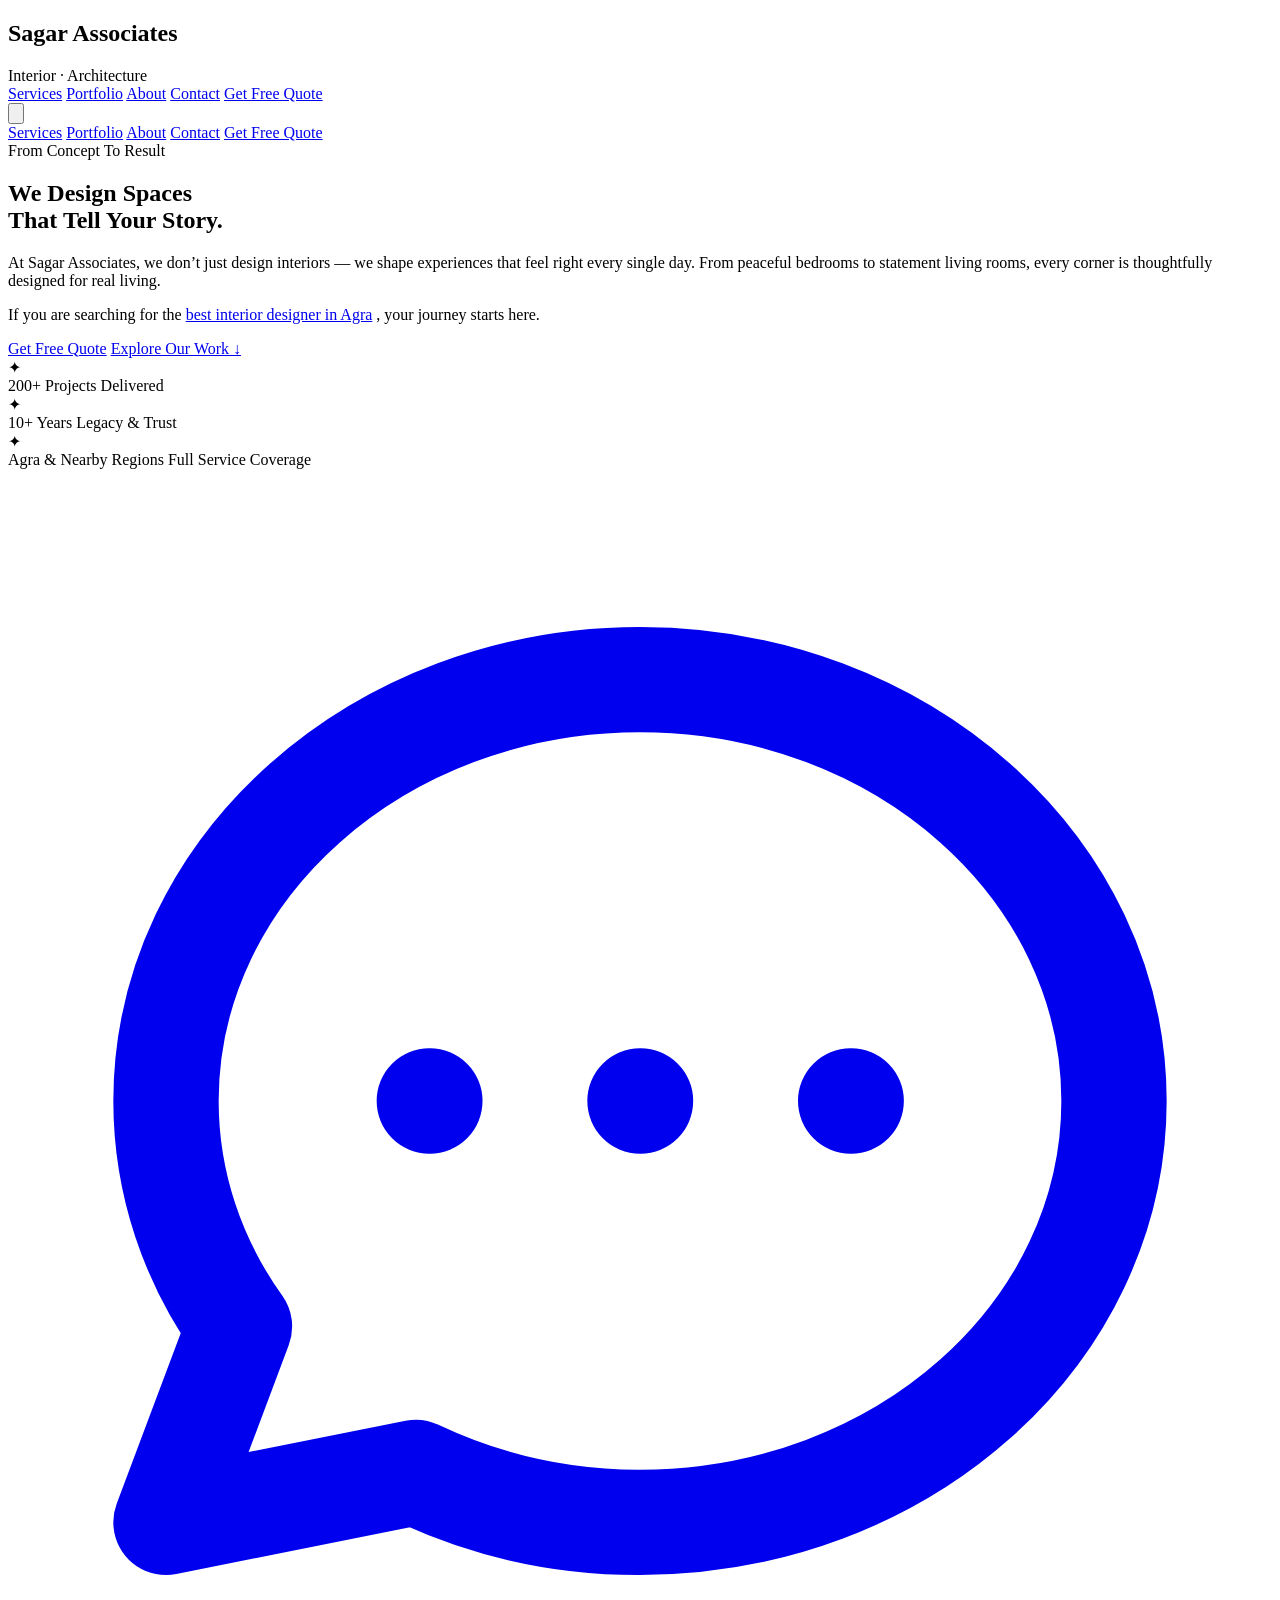
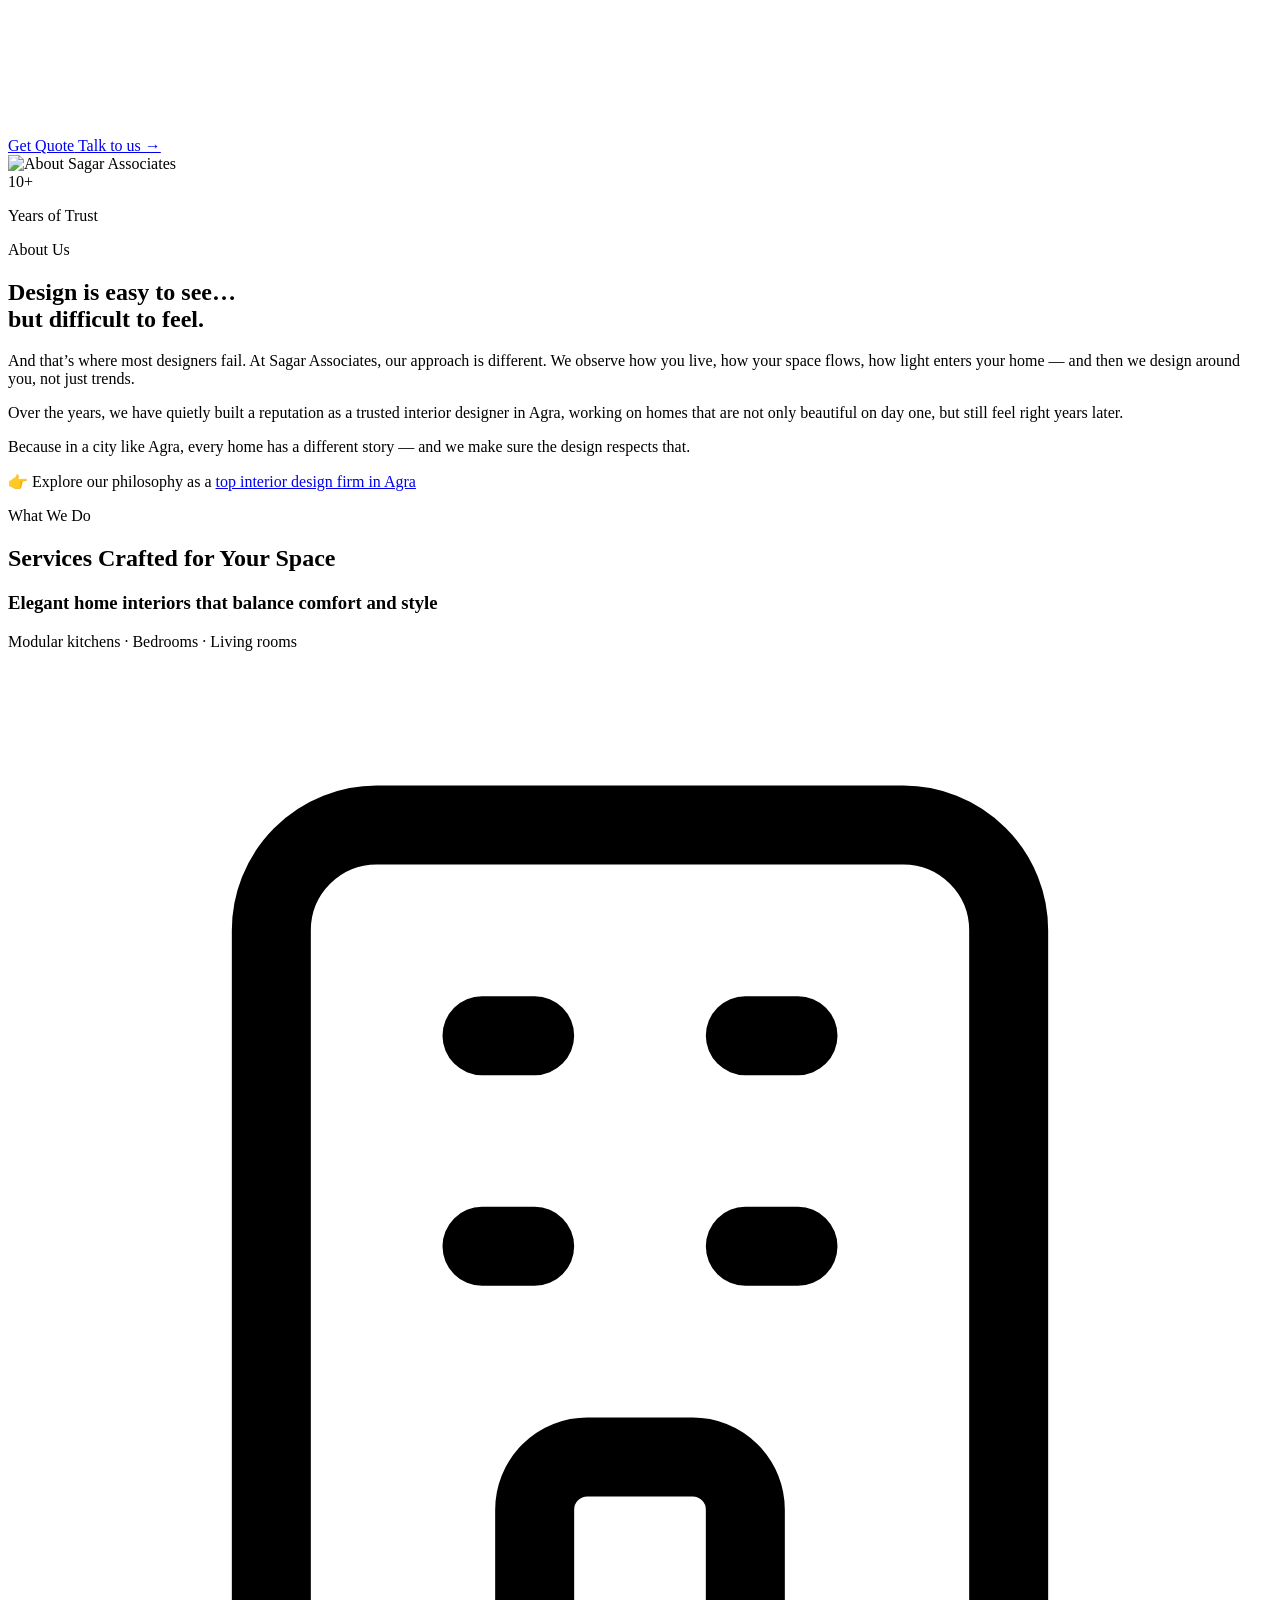
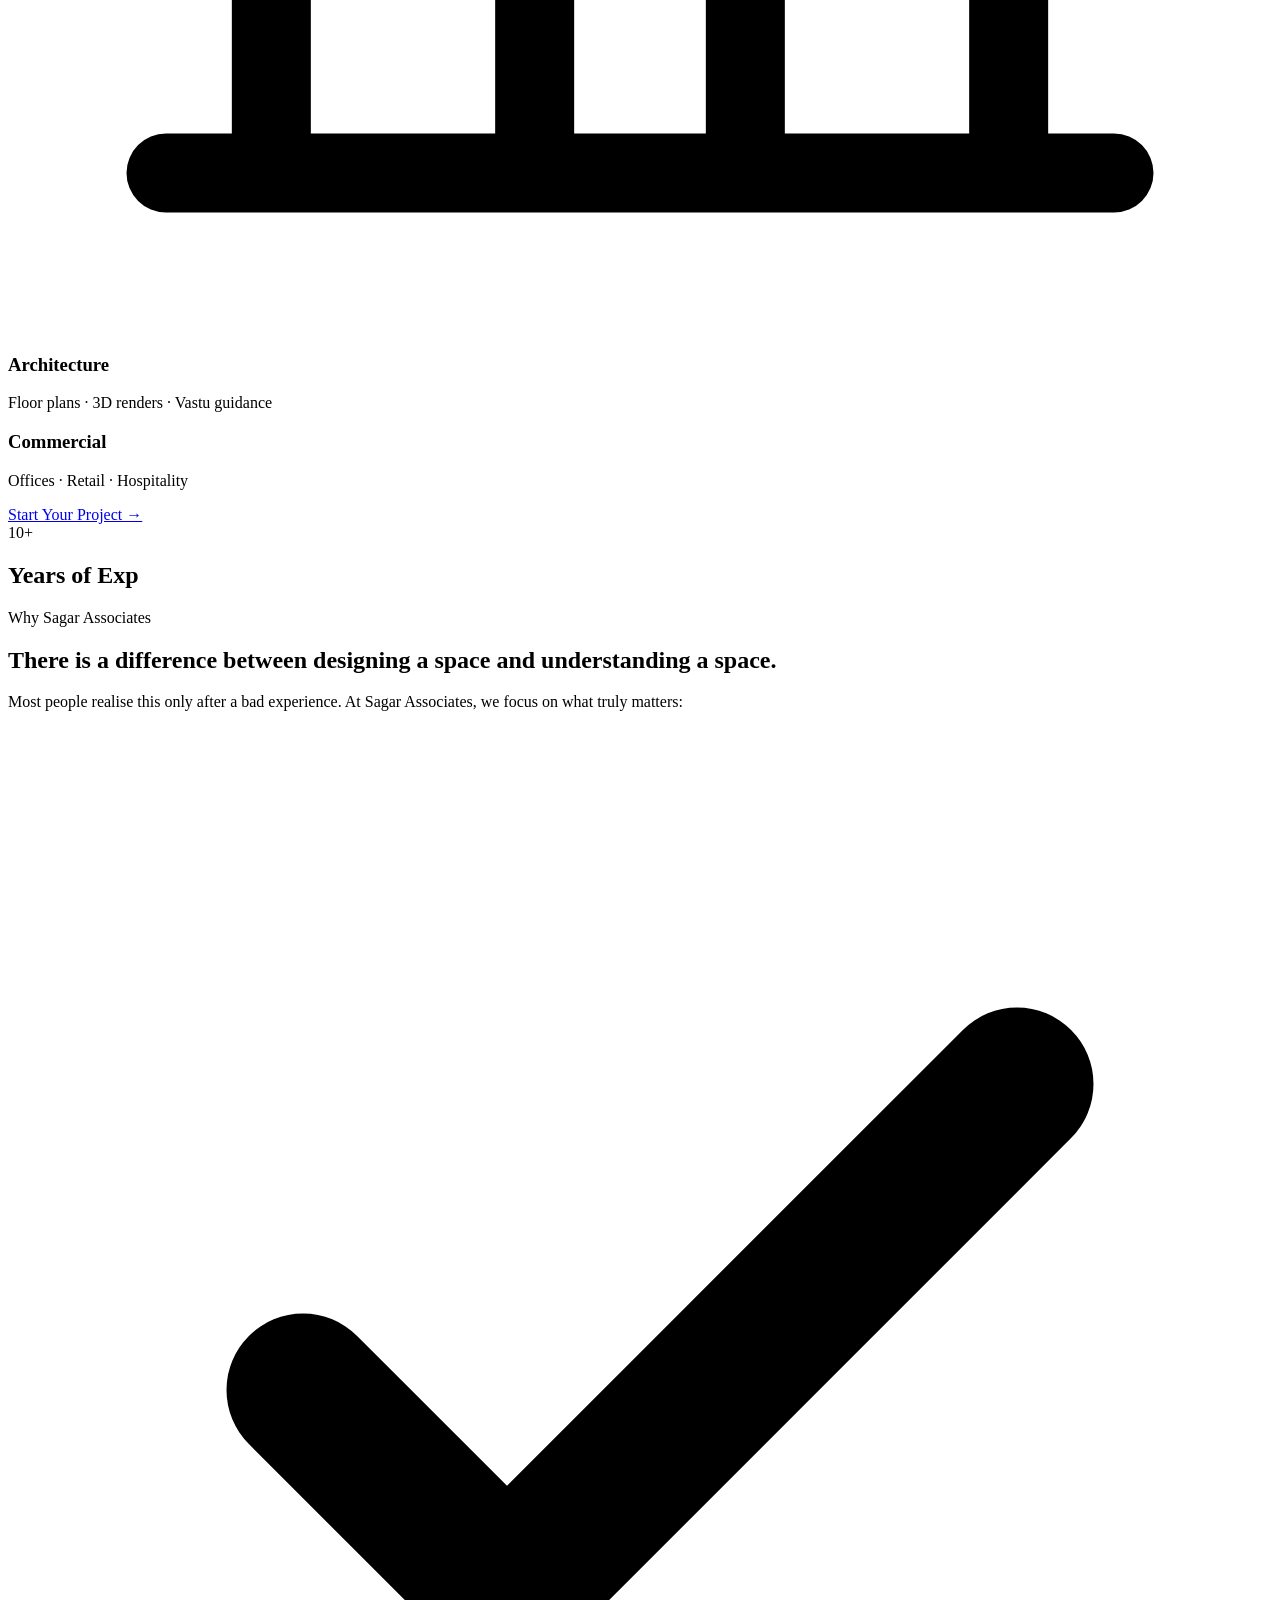
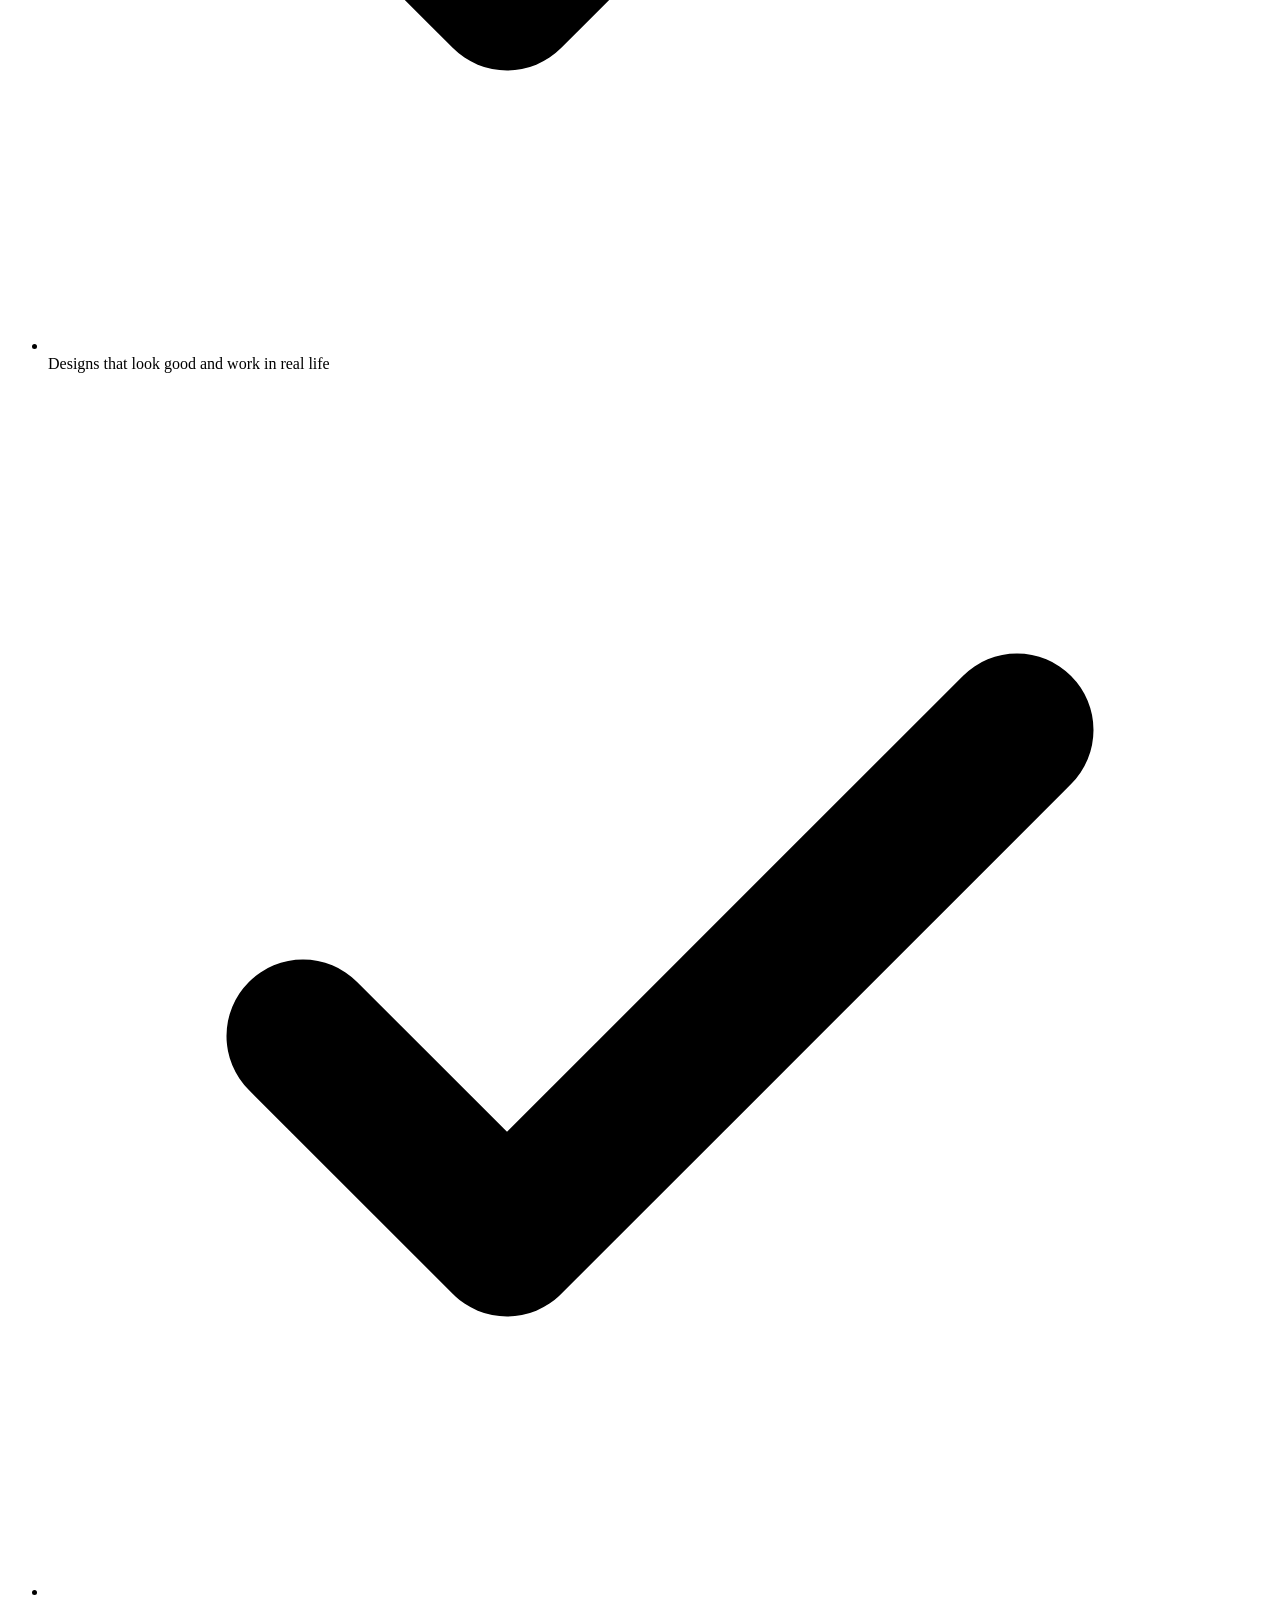
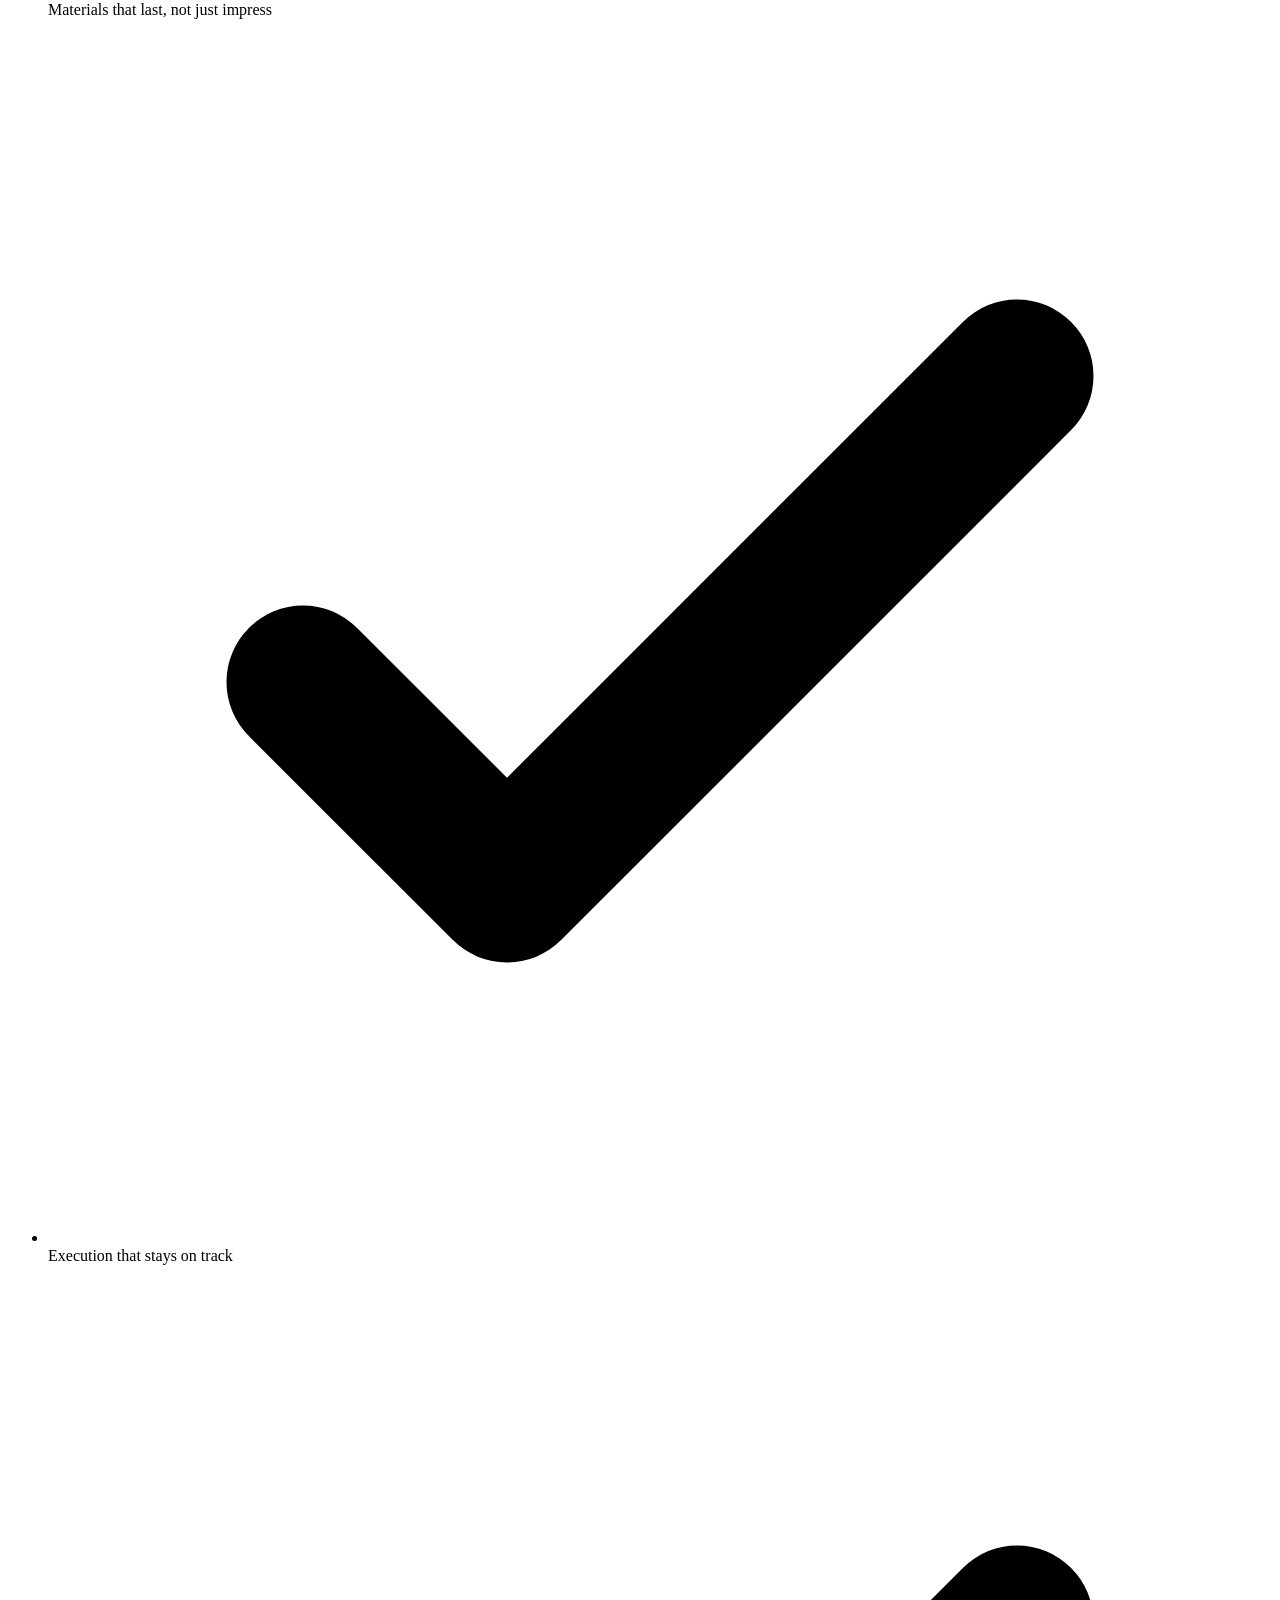
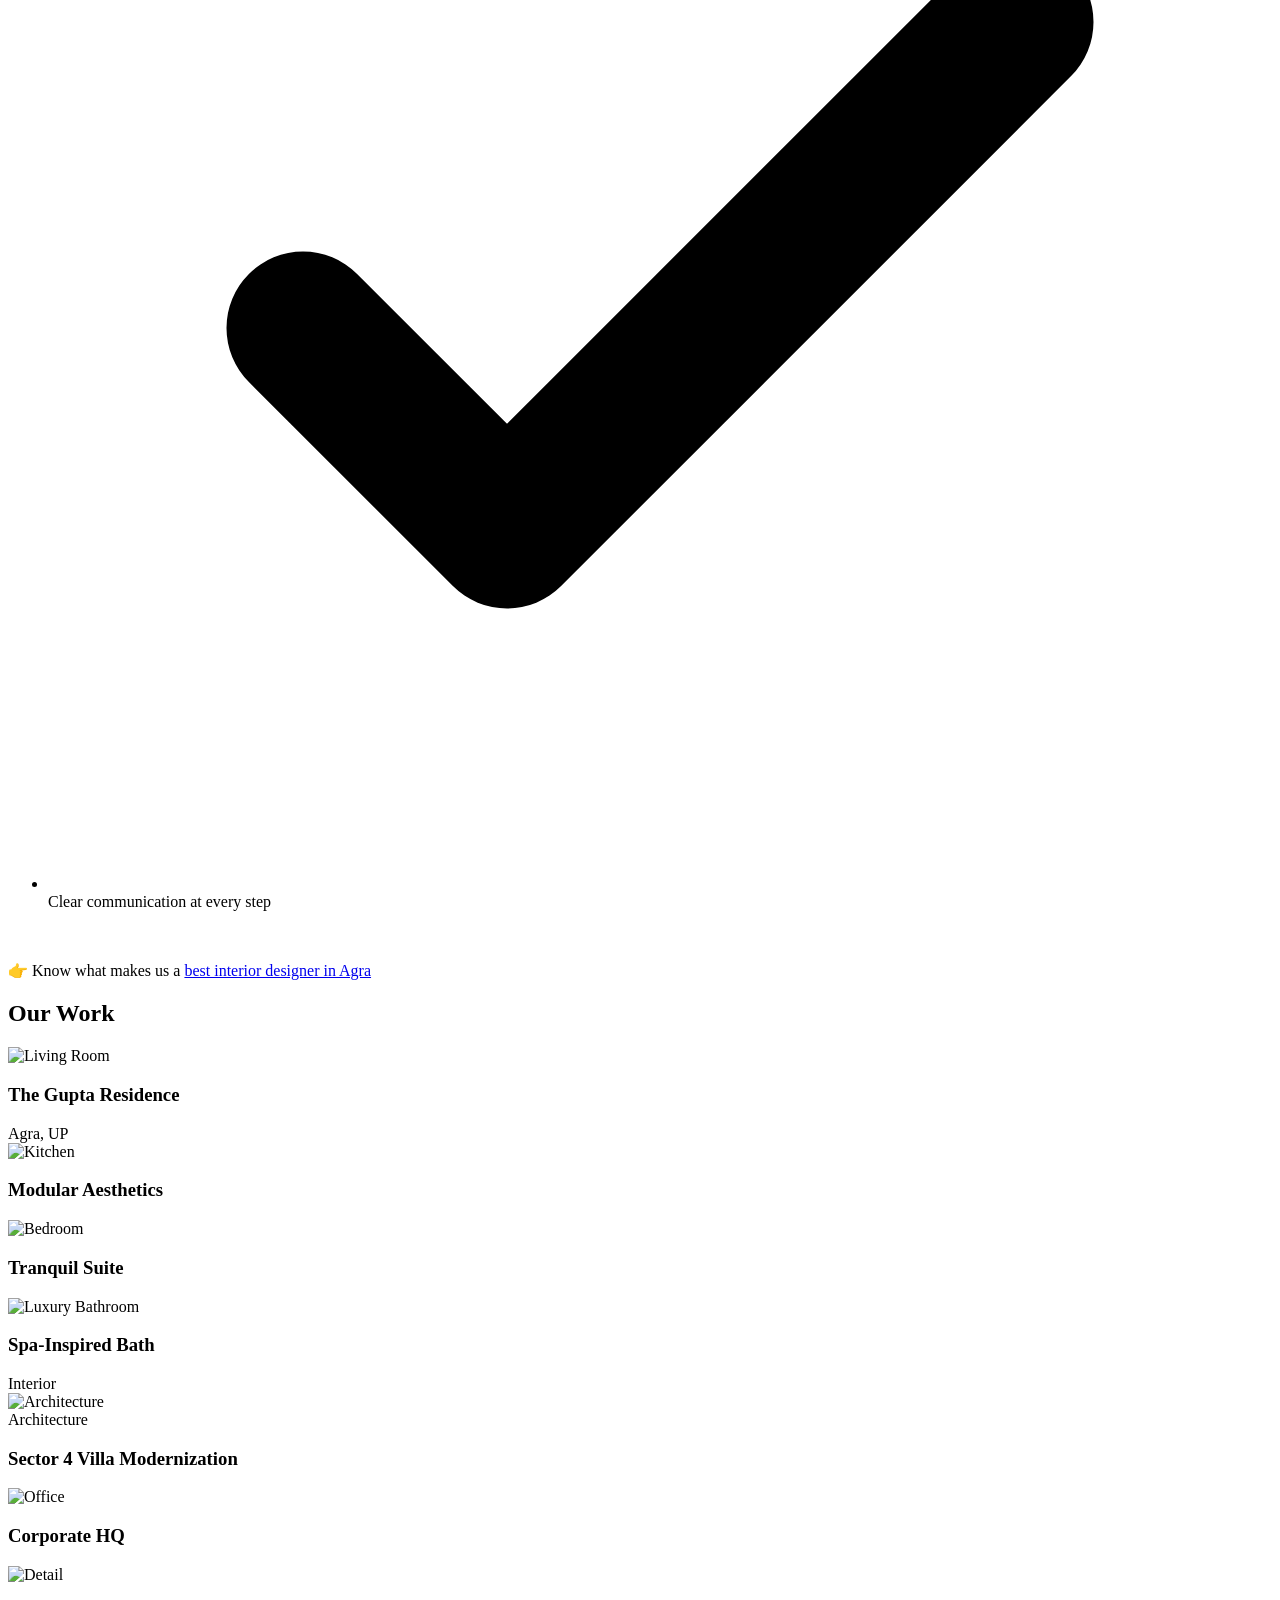
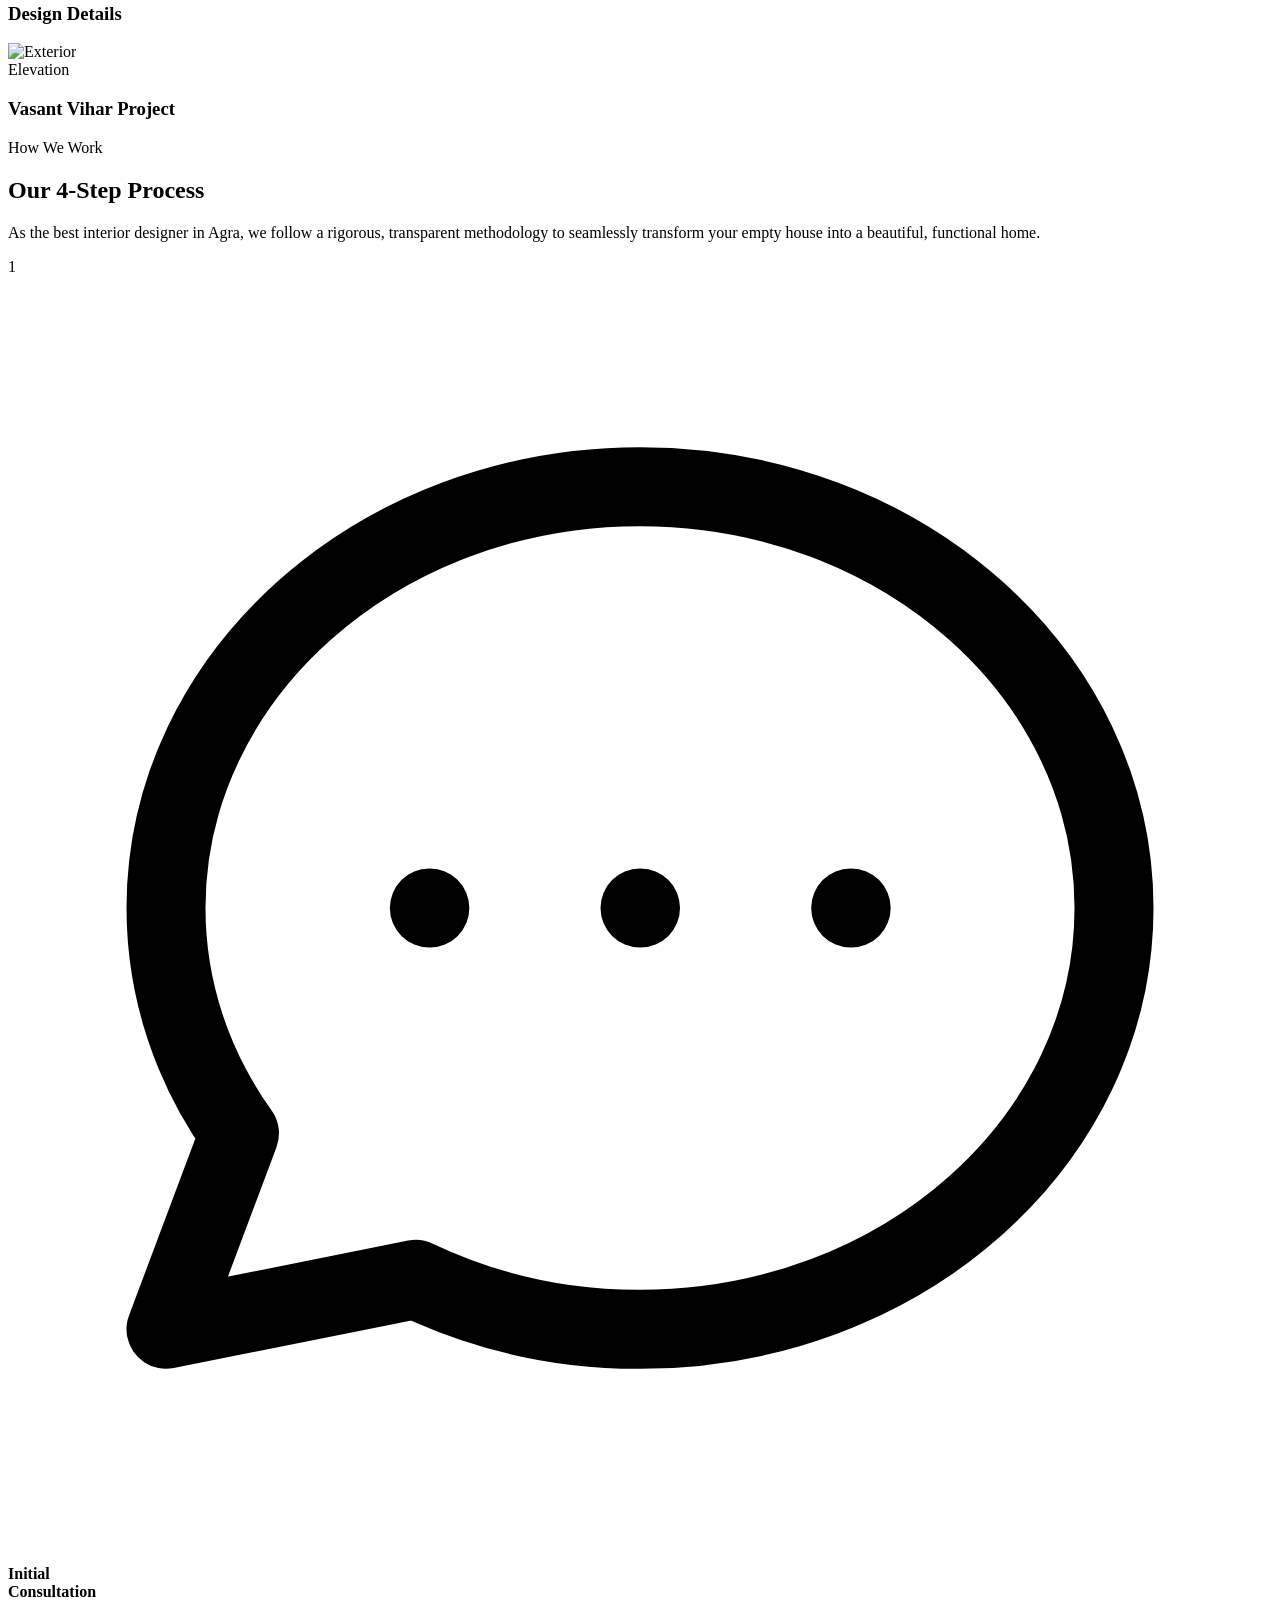
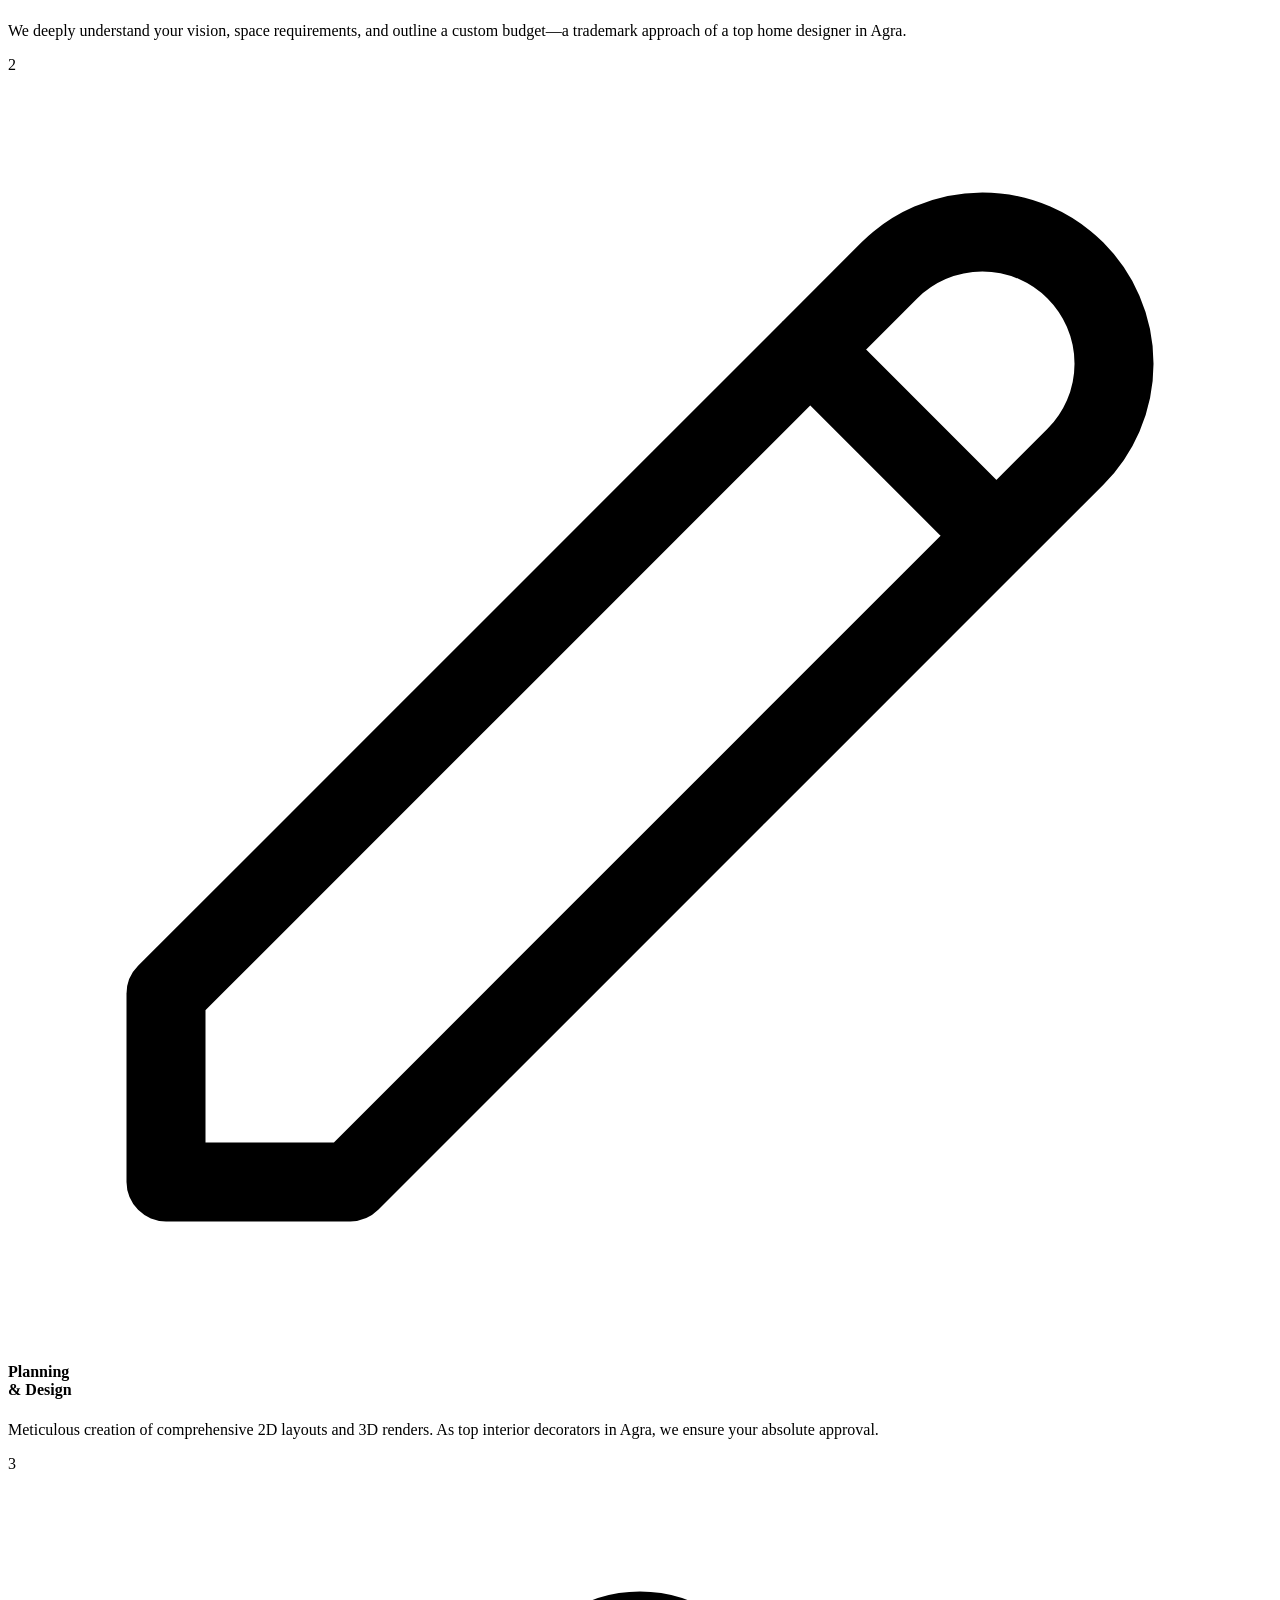
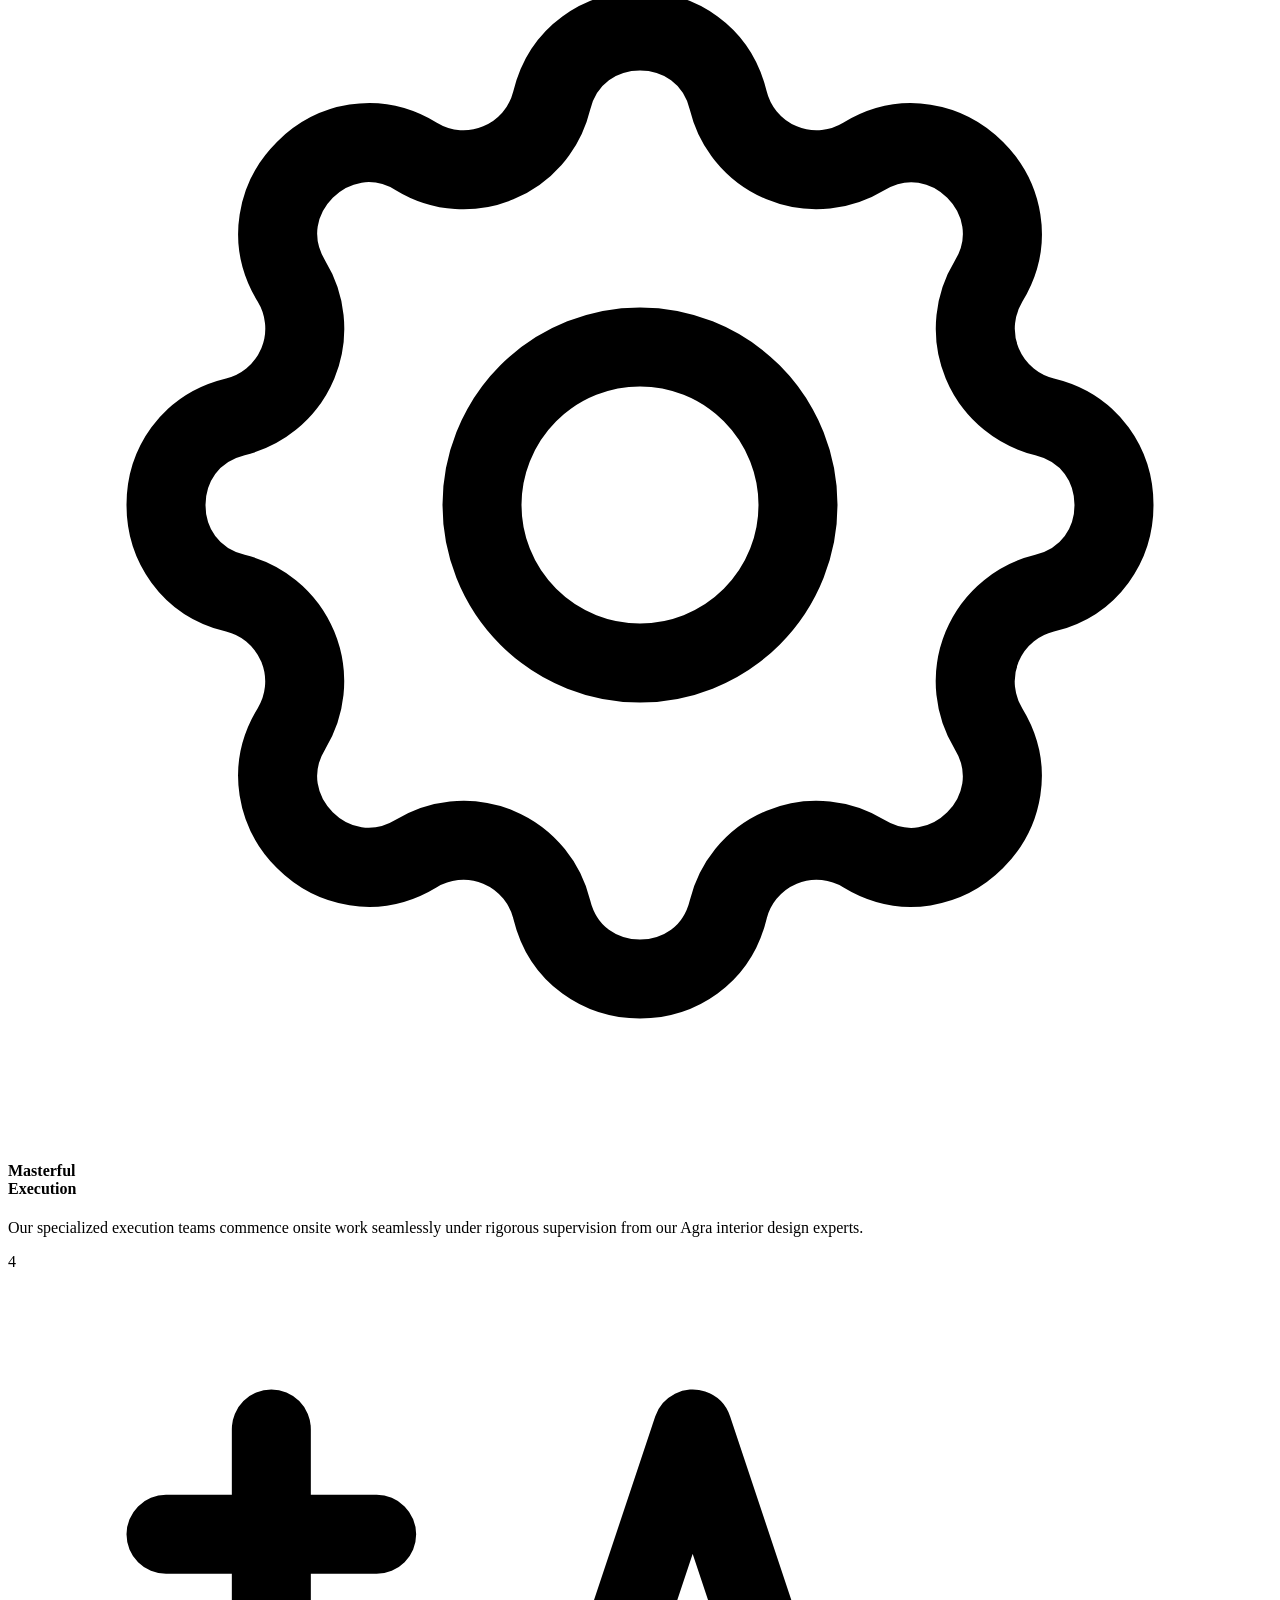
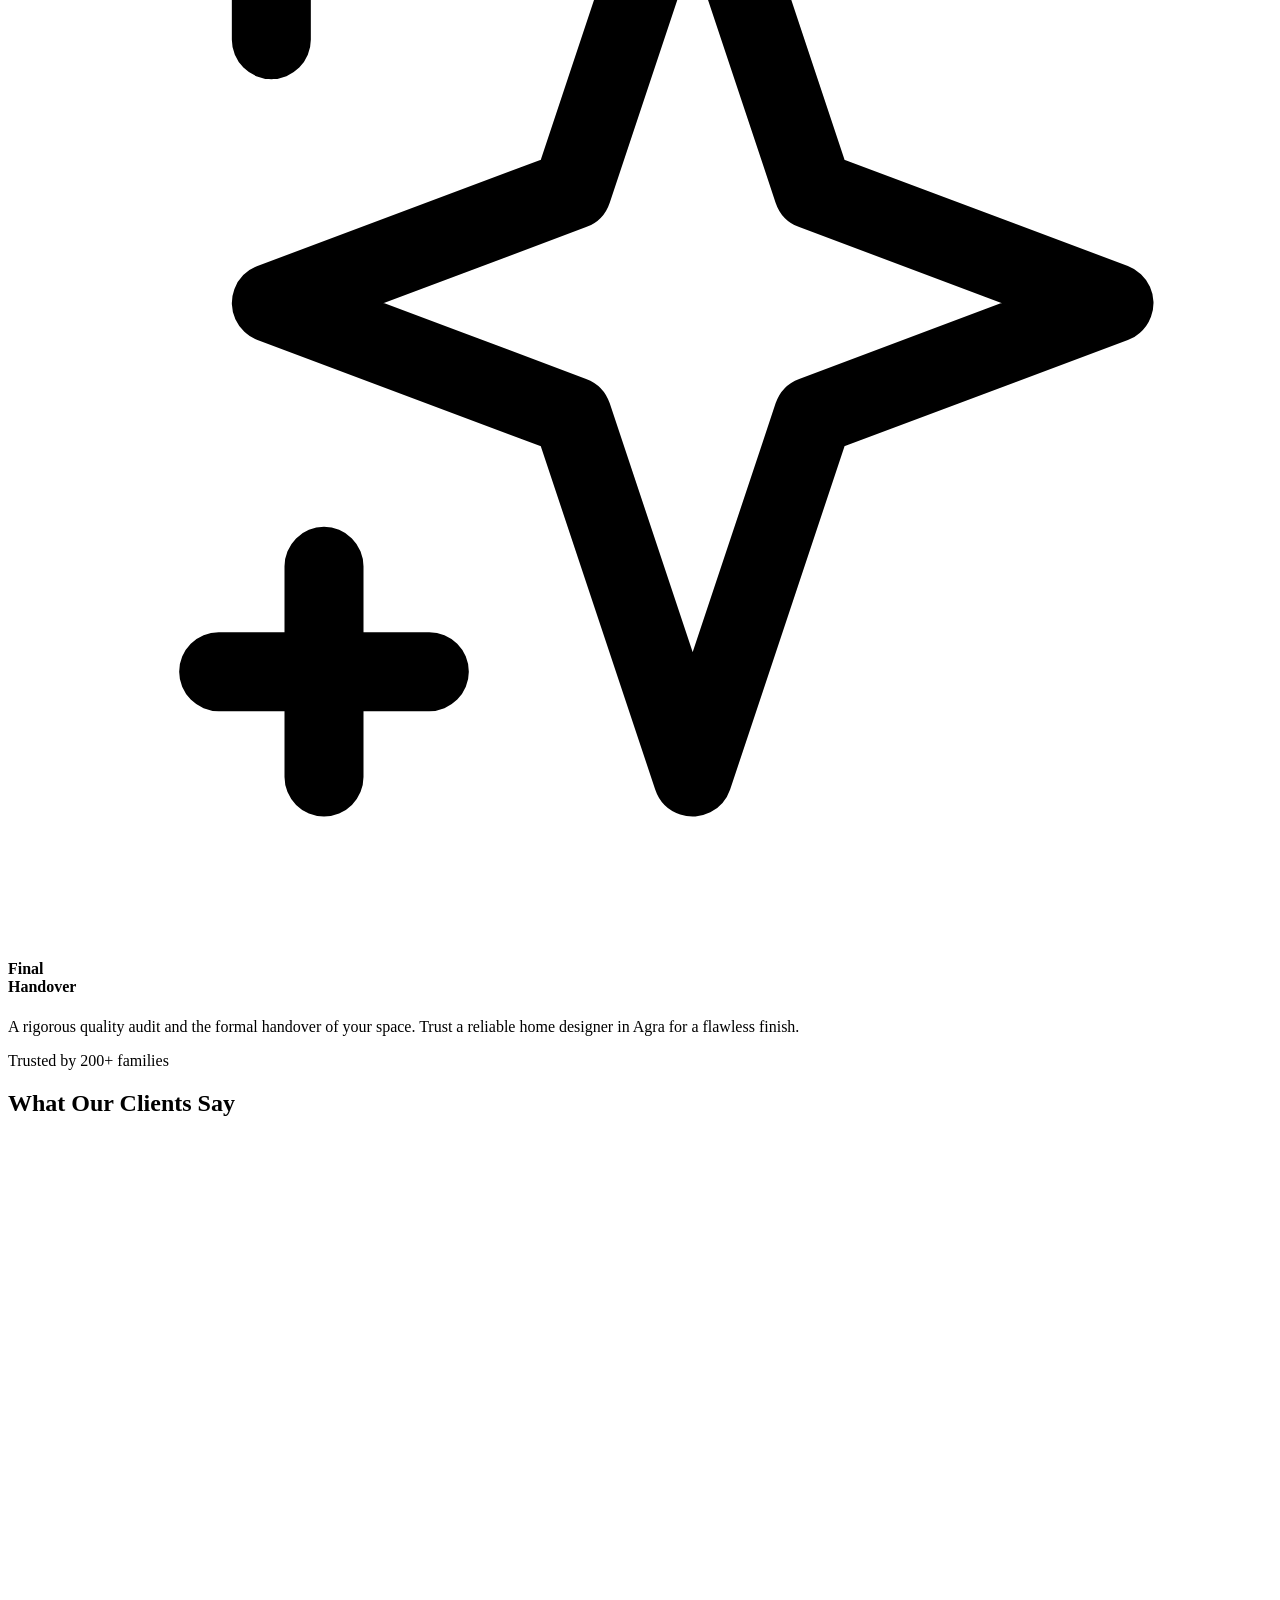
==== commit 01d2aff5: "commit with iundex page Ui and content change'" ====
--- a/index.html
+++ b/index.html
@@ -9,6 +9,8 @@
   <link rel="preconnect" href="https://fonts.googleapis.com">
   <link rel="preconnect" href="https://fonts.gstatic.com" crossorigin>
   <link href="https://fonts.googleapis.com/css2?family=Cormorant+Garamond:ital,wght@0,400;0,600;1,400&family=DM+Sans:wght@300;400;500&display=swap" rel="stylesheet">
+  
+  <link href="https://cdnjs.cloudflare.com/ajax/libs/font-awesome/6.4.0/css/all.min.css" rel="stylesheet">
   
   <!-- Pannellum 360 Viewer -->
   <link rel="stylesheet" href="https://cdn.jsdelivr.net/npm/pannellum@2.5.6/build/pannellum.css"/>
@@ -189,12 +191,14 @@
         <span class="text-accent text-xs font-semibold tracking-[0.2em] uppercase mb-4 block inline-flex items-center gap-2">
           <span class="w-8 h-[1px] bg-accent"></span>From Concept To Result
         </span>
-        <h2 class="font-serif text-5xl md:text-[5.5rem] leading-[0.95] text-primary mb-6 md:mr-[-80px] z-20 relative mix-blend-normal isolate">
+        <h2 class="font-serif text-5xl md:text-[5rem] leading-[0.95] text-primary mb-6 md:mr-[-80px] z-20 relative mix-blend-normal isolate">
           We Design Spaces<br>That Tell Your Story.
         </h2>
-        <p class="max-w-md text-muted text-base md:text-lg mb-10 font-light leading-relaxed relative z-20 bg-bg/50 md:bg-transparent p-2 md:p-0 rounded">
-          From concept to completion — residential interiors, architectural design & commercial spaces across Agra and near by regions like Mathura, Vrindavan, Gwalior, Noida etc.
+        <p class="max-w-md text-muted text-base md:text-lg mb-4 font-light leading-relaxed relative z-20 bg-bg/50 md:bg-transparent p-2 md:p-0 rounded">
+          At Sagar Associates, we don’t just design interiors — we shape experiences that feel right every single day. From peaceful bedrooms to statement living rooms, every corner is thoughtfully designed for real living.
         </p>
+        <p class="max-w-md text-muted text-base md:text-lg mb-4 font-light leading-relaxed relative z-20 bg-bg/50 md:bg-transparent p-2 md:p-0 rounded">
+          If you are searching for the <a href="/interior-designer-in-agra.html">best interior designer in Agra</a> , your journey starts here.</p>
         <div class="flex flex-col sm:flex-row items-center gap-6 relative z-20">
           <a href="#enquiry" class="w-full sm:w-auto bg-accent text-primary px-8 py-4 font-medium hover:scale-[1.03] hover:shadow-xl transition-all duration-400 text-center rounded-2xl">Get Free Quote</a>
           <a href="#portfolio" class="text-muted hover:text-primary underline decoration-1 underline-offset-4 transition-colors font-medium">Explore Our Work &darr;</a>
@@ -253,6 +257,50 @@
     </div>
   </header>
 
+  <!-- ABOUT US -->
+  <section id="about-us" class="py-16 md:py-24 px-6 md:px-12 bg-[#F5F0EB] relative overflow-hidden">
+    <div class="max-w-7xl mx-auto flex flex-col md:flex-row items-center gap-16">
+      <div class="w-full md:w-[50%] relative reveal-up">
+        <div class="relative w-full aspect-[4/5] rounded-3xl overflow-hidden shadow-2xl">
+          <img src="https://images.unsplash.com/photo-1618221195710-dd6b41faaea6?ixlib=rb-4.0.3&auto=format&fit=crop&w=1200&q=80" alt="About Sagar Associates" class="w-full h-full object-cover hover:scale-105 transition-transform duration-700" />
+          <div class="absolute inset-0 bg-primary/10 mix-blend-multiply pointer-events-none"></div>
+          <div class="absolute bottom-6 left-6 md:bottom-10 md:left-10 bg-white/90 backdrop-blur-md p-6 rounded-2xl shadow-xl">
+             <span class="font-serif text-4xl text-primary">10+</span>
+             <p class="text-xs uppercase tracking-widest text-muted font-bold mt-1">Years of Trust</p>
+          </div>
+        </div>
+      </div>
+      
+      <div class="w-full md:w-[50%] flex flex-col justify-center reveal-up delay-100">
+        <span class="text-accent text-xs font-semibold tracking-[0.2em] uppercase mb-4 block inline-flex items-center gap-2">
+          <span class="w-8 h-[1px] bg-accent"></span>About Us
+        </span>
+        <h2 class="font-serif text-4xl md:text-5xl text-primary mb-8 leading-tight">
+          Design is easy to see… <br><span class="text-muted/80">but difficult to feel.</span>
+        </h2>
+        
+        <p class="text-muted text-base md:text-lg mb-6 font-light leading-relaxed">
+          <span class="font-medium text-primary">And that’s where most designers fail.</span> At Sagar Associates, our approach is different. We observe how you live, how your space flows, how light enters your home — and then we design around you, not just trends.
+        </p>
+        
+        <p class="text-muted text-base md:text-lg mb-6 font-light leading-relaxed">
+          Over the years, we have quietly built a reputation as a trusted interior designer in Agra, working on homes that are not only beautiful on day one, but still feel right years later.
+        </p>
+        
+        <p class="text-muted text-base md:text-lg mb-8 font-light leading-relaxed">
+          Because in a city like Agra, every home has a different story — and we make sure the design respects that.
+        </p>
+        
+        <div class="bg-primary/5 p-6 rounded-2xl border-l-4 border-accent inline-block reveal-up delay-200 hover:bg-primary/10 transition-colors">
+           <p class="text-primary font-medium flex items-center gap-3">
+             <span class="text-xl">👉</span> 
+             <span>Explore our philosophy as a <a href="/interior-designer-in-agra.html" class="text-accent hover:text-primary transition-colors underline decoration-1 underline-offset-4 font-bold">top interior design firm in Agra</a></span>
+           </p>
+        </div>
+      </div>
+    </div>
+  </section>
+
   <!-- SERVICES - BENTO -->
   <section id="services" class="py-16 md:py-24 px-6 md:px-12 max-w-7xl mx-auto">
     <div class="mb-16 reveal-up">
@@ -264,7 +312,7 @@
         <div class="absolute inset-0 bg-[url('https://images.unsplash.com/photo-1618221195710-dd6b41faaea6?ixlib=rb-4.0.3&auto=format&fit=crop&w=1200&q=80')] bg-cover bg-center transition-transform duration-700 group-hover:scale-105"></div>
         <div class="absolute inset-0 bg-gradient-to-t from-primary/90 to-primary/20"></div>
         <div class="relative z-10 transition-transform duration-500 group-hover:-translate-y-2">
-          <h3 class="font-serif text-3xl mb-2">Residential Interiors</h3>
+          <h3 class="font-serif text-3xl mb-2">Elegant home interiors that balance comfort and style</h3>
           <p class="text-white/80 font-light">Modular kitchens &middot; Bedrooms &middot; Living rooms</p>
         </div>
       </div>
@@ -292,6 +340,74 @@
     </div>
     <div class="mt-12 text-center md:text-right reveal-up">
       <a href="#enquiry" class="inline-flex items-center gap-2 font-medium text-primary hover:text-accent transition-colors pb-1 border-b border-primary hover:border-accent">Start Your Project &rarr;</a>
+    </div>
+  </section>
+
+  <!-- WHY CHOOSE US -->
+  <section class="py-16 md:py-24 px-6 md:px-12 bg-white border-t border-accent/20">
+    <div class="max-w-7xl mx-auto flex flex-col md:flex-row items-center gap-16">
+      <div class="w-full md:w-[45%] relative reveal-up flex flex-col justify-center">
+        <!-- Animated Background Container -->
+        <div class="relative w-full aspect-square md:aspect-[4/5] rounded-3xl overflow-hidden shadow-2xl">
+           <div class="absolute inset-0 bg-[url('https://images.unsplash.com/photo-1600607687920-4e2a09cf159d?ixlib=rb-4.0.3&auto=format&fit=crop&w=1200&q=80')] bg-cover bg-center animate-slow-pan filter brightness-[0.8] contrast-[1.1]"></div>
+           <div class="absolute inset-0 bg-primary/20 mix-blend-multiply pointer-events-none"></div>
+           
+           <div class="absolute bottom-10 left-10 flex flex-col z-10">
+              <div class="font-sans text-[6rem] md:text-[8rem] leading-none text-white select-none text-counter font-bold drop-shadow-[0_4px_10px_rgba(0,0,0,0.5)]" data-target="10">0</div>
+              <h2 class="font-serif text-3xl text-white max-w-[200px] leading-snug drop-shadow-md">Years of Exp</h2>
+           </div>
+        </div>
+      </div>
+      <div class="w-full md:w-[55%] flex flex-col justify-center reveal-up delay-100">
+        <span class="text-accent text-xs font-semibold tracking-[0.2em] uppercase mb-4 block inline-flex items-center gap-2">
+          <span class="w-8 h-[1px] bg-accent"></span>Why Sagar Associates
+        </span>
+        <h2 class="font-serif text-3xl md:text-4xl text-primary mb-6 leading-tight">
+          There is a difference between <span class="italic text-muted">designing</span> a space and <span class="italic text-muted">understanding</span> a space.
+        </h2>
+        
+        <p class="text-muted text-base mb-6 font-light leading-relaxed reveal-up delay-200">
+          Most people realise this only after a bad experience. At Sagar Associates, we focus on what truly matters:
+        </p>
+
+        <ul class="space-y-4 mb-8 reveal-up delay-300">
+          <li class="flex items-start gap-4">
+            <div class="w-6 h-6 rounded-full bg-accent/20 flex items-center justify-center shrink-0 mt-0.5 text-accent shadow-sm">
+              <svg class="w-3.5 h-3.5" fill="none" stroke="currentColor" viewBox="0 0 24 24" stroke-width="3"><path stroke-linecap="round" stroke-linejoin="round" d="M5 13l4 4L19 7"></path></svg>
+            </div>
+            <span class="text-primary font-medium text-lg">Designs that look good and work in real life</span>
+          </li>
+          <li class="flex items-start gap-4">
+            <div class="w-6 h-6 rounded-full bg-accent/20 flex items-center justify-center shrink-0 mt-0.5 text-accent shadow-sm">
+              <svg class="w-3.5 h-3.5" fill="none" stroke="currentColor" viewBox="0 0 24 24" stroke-width="3"><path stroke-linecap="round" stroke-linejoin="round" d="M5 13l4 4L19 7"></path></svg>
+            </div>
+            <span class="text-primary font-medium text-lg">Materials that last, not just impress</span>
+          </li>
+          <li class="flex items-start gap-4">
+            <div class="w-6 h-6 rounded-full bg-accent/20 flex items-center justify-center shrink-0 mt-0.5 text-accent shadow-sm">
+              <svg class="w-3.5 h-3.5" fill="none" stroke="currentColor" viewBox="0 0 24 24" stroke-width="3"><path stroke-linecap="round" stroke-linejoin="round" d="M5 13l4 4L19 7"></path></svg>
+            </div>
+            <span class="text-primary font-medium text-lg">Execution that stays on track</span>
+          </li>
+          <li class="flex items-start gap-4">
+            <div class="w-6 h-6 rounded-full bg-accent/20 flex items-center justify-center shrink-0 mt-0.5 text-accent shadow-sm">
+              <svg class="w-3.5 h-3.5" fill="none" stroke="currentColor" viewBox="0 0 24 24" stroke-width="3"><path stroke-linecap="round" stroke-linejoin="round" d="M5 13l4 4L19 7"></path></svg>
+            </div>
+            <span class="text-primary font-medium text-lg">Clear communication at every step</span>
+          </li>
+        </ul>
+
+        <p class="text-muted text-base mb-8 font-light leading-relaxed reveal-up delay-400 p-5 bg-primary/5 rounded-2xl border-l-4 border-accent">
+          That’s why many homeowners today consider us among the most dependable interior designers in Agra — not because we say it, but because their spaces speak for us.
+        </p>
+
+        <div class="inline-block reveal-up delay-500 hover:bg-primary/5 p-4 rounded-2xl transition-colors -ml-4">
+           <p class="text-primary font-medium flex items-center gap-3">
+             <span class="text-xl">👉</span> 
+             <span>Know what makes us a <a href="/interior-designer-in-agra.html" class="text-accent hover:text-primary transition-colors underline decoration-1 underline-offset-4 font-bold">best interior designer in Agra</a></span>
+           </p>
+        </div>
+      </div>
     </div>
   </section>
 
@@ -376,7 +492,7 @@
     </div>
   </section>
 
-  <!-- 360 VIRTUAL TOUR SECTION -->
+  <!-- <!~~ 360 VIRTUAL TOUR SECTION ~~>
   <section id="virtual-tour" class="py-16 md:py-24 px-6 md:px-12 bg-primary overflow-hidden text-white border-t border-accent/20">
     <div class="max-w-7xl mx-auto">
       <div class="mb-10 text-center reveal-up">
@@ -385,19 +501,19 @@
         <p class="text-white/70 max-w-2xl mx-auto font-light leading-relaxed">Step inside our designs. Use the controls below to rotate, zoom, and explore every detail of the space in full 360 degrees.</p>
       </div>
 
-      <!-- Main Viewer Container -->
+      <!~~ Main Viewer Container ~~>
       <div class="relative w-full aspect-video md:aspect-[21/9] rounded-3xl overflow-hidden shadow-2xl reveal-up border border-white/10 group">
         <div id="panorama-viewer" class="w-full h-full bg-black"></div>
         
-        <!-- Custom Controls Overlay -->
+        <!~~ Custom Controls Overlay ~~>
         <div class="absolute bottom-6 left-1/2 -translate-x-1/2 bg-black/60 backdrop-blur-md px-4 md:px-6 py-3 rounded-full flex gap-3 sm:gap-6 items-center z-10 shadow-[0_0_20px_rgba(0,0,0,0.5)] border border-white/10 opacity-100 md:opacity-0 md:group-hover:opacity-100 transition-opacity duration-500 w-[90%] sm:w-auto justify-center">
-           <!-- Play/Pause -->
+           <!~~ Play/Pause ~~>
            <button id="pano-play-pause" class="text-white hover:text-accent transition-colors focus:outline-none" title="Play/Pause Rotation">
              <svg class="w-6 h-6 pano-icon-pause hidden" fill="currentColor" viewBox="0 0 24 24"><path d="M6 19h4V5H6v14zm8-14v14h4V5h-4z"/></svg>
              <svg class="w-6 h-6 pano-icon-play" fill="currentColor" viewBox="0 0 24 24"><path d="M8 5v14l11-7z"/></svg>
            </button>
            <div class="w-[1px] h-6 bg-white/20"></div>
-           <!-- Speed Control -->
+           <!~~ Speed Control ~~>
            <div class="flex items-center gap-3">
              <span class="text-xs tracking-widest uppercase text-white/50">Speed</span>
              <button id="pano-speed-down" class="text-white hover:text-accent transition-colors focus:outline-none" title="Decrease Speed"><svg class="w-5 h-5" fill="none" stroke="currentColor" viewBox="0 0 24 24"><path stroke-linecap="round" stroke-linejoin="round" stroke-width="2" d="M20 12H4"></path></svg></button>
@@ -405,7 +521,7 @@
              <button id="pano-speed-up" class="text-white hover:text-accent transition-colors focus:outline-none" title="Increase Speed"><svg class="w-5 h-5" fill="none" stroke="currentColor" viewBox="0 0 24 24"><path stroke-linecap="round" stroke-linejoin="round" stroke-width="2" d="M12 4v16m8-8H4"></path></svg></button>
            </div>
            <div class="w-[1px] h-6 bg-white/20"></div>
-           <!-- Zoom Control -->
+           <!~~ Zoom Control ~~>
            <div class="flex items-center gap-3">
              <span class="text-xs tracking-widest uppercase text-white/50">Zoom</span>
              <button id="pano-zoom-out" class="text-white hover:text-accent transition-colors focus:outline-none" title="Zoom Out"><svg class="w-5 h-5" fill="none" stroke="currentColor" viewBox="0 0 24 24"><path stroke-linecap="round" stroke-linejoin="round" stroke-width="2" d="M21 21l-6-6m2-5a7 7 0 11-14 0 7 7 0 0114 0zM13 10H7"></path></svg></button>
@@ -414,7 +530,7 @@
         </div>
       </div>
 
-      <!-- Thumbnails -->
+      <!~~ Thumbnails ~~>
       <div class="flex gap-4 mt-8 justify-start md:justify-center overflow-x-auto pb-4 scrollbar-hide reveal-up relative z-20 snap-x snap-mandatory px-6 md:px-0">
         <button class="pano-thumb w-28 md:w-32 aspect-[3/2] rounded-xl overflow-hidden border-2 border-accent relative group shrink-0 focus:outline-none snap-center" data-src="images/360-interior-work/sagar-associates-bedroom-interior-360.jpg">
           <img src="images/360-interior-work/sagar-associates-bedroom-interior-360.jpg" class="w-full h-full object-cover group-hover:scale-110 transition-transform">
@@ -431,8 +547,9 @@
       </div>
     </div>
   </section>
-
-  <!-- TRANSFORMATION (BEFORE/AFTER) -->
+ -->
+
+  <!-- <!~~ TRANSFORMATION (BEFORE/AFTER) ~~>
   <section id="transformation" class="py-16 md:py-24 px-6 md:px-12 bg-[#F5F0EB] overflow-hidden">
     <div class="max-w-7xl mx-auto">
       <div class="mb-16 text-center reveal-up">
@@ -442,22 +559,22 @@
       </div>
 
       <div class="relative w-full aspect-[4/3] md:aspect-[21/9] max-w-5xl mx-auto overflow-hidden reveal-up shadow-2xl before-after-container rounded-3xl" style="--position: 50%;">
-        <!-- Before Image (Bottom Layer)  -->
+        <!~~ Before Image (Bottom Layer)  ~~>
         <div class="absolute inset-0 bg-neutral-200">
             <img src="https://images.unsplash.com/photo-1541888946425-d81bb19480c5" alt="Initial Site Work" loading="lazy" class="w-full h-full object-cover grayscale-[20%] pointer-events-none" />
             <span class="absolute top-4 left-4 md:top-6 md:left-6 bg-primary text-white text-[9px] md:text-[12px] px-3 py-1.5 md:px-4 md:py-2 tracking-widest uppercase font-bold shadow-lg rounded-lg border border-white/20 z-10">Initial Site Work</span>
         </div>
         
-        <!-- After Image (Top Layer) -->
+        <!~~ After Image (Top Layer) ~~>
         <div class="absolute inset-0 before-after-overlay bg-neutral-200">
             <img src="https://images.unsplash.com/photo-1627308595229-7830f5c95f9d" alt="Sagar Legacy Result" loading="lazy" class="w-full h-full object-cover pointer-events-none" />
             <span class="absolute top-4 right-4 md:top-6 md:right-6 bg-accent text-primary text-[9px] md:text-[12px] px-3 py-1.5 md:px-4 md:py-2 tracking-widest uppercase font-bold shadow-lg rounded-lg transition-all duration-75 z-10">Sagar Legacy Result</span>
         </div>
         
-        <!-- Slider Input Overlay -->
+        <!~~ Slider Input Overlay ~~>
         <input type="range" min="0" max="100" value="50" class="absolute inset-0 w-full h-full opacity-0 cursor-ew-resize z-20 before-after-slider">
         
-        <!-- Custom Slider Line & Handle -->
+        <!~~ Custom Slider Line & Handle ~~>
         <div class="absolute inset-y-0 w-[2px] bg-white pointer-events-none z-10 before-after-line drop-shadow-md">
            <div class="absolute top-1/2 left-1/2 -translate-x-1/2 -translate-y-1/2 w-12 h-12 bg-white rounded-full flex items-center justify-center text-primary shadow-[0_0_20px_rgba(0,0,0,0.3)] border-[3px] border-accent">
                <svg class="w-5 h-5" fill="none" stroke="currentColor" viewBox="0 0 24 24"><path stroke-linecap="round" stroke-linejoin="round" stroke-width="2.5" d="M8 9l-3 3 3 3m8-6l3 3-3 3"></path></svg>
@@ -466,30 +583,8 @@
       </div>
     </div>
   </section>
-
-  <!-- WHY CHOOSE US -->
-  <section class="py-16 md:py-24 px-6 md:px-12 bg-white border-t border-accent/20">
-    <div class="max-w-7xl mx-auto flex flex-col md:flex-row items-center gap-16">
-      <div class="w-full md:w-[45%] relative reveal-up flex flex-col justify-center">
-        <!-- Animated Background Container -->
-        <div class="relative w-full aspect-square md:aspect-[4/5] rounded-3xl overflow-hidden shadow-2xl">
-           <div class="absolute inset-0 bg-[url('https://images.unsplash.com/photo-1600607687920-4e2a09cf159d?ixlib=rb-4.0.3&auto=format&fit=crop&w=1200&q=80')] bg-cover bg-center animate-slow-pan filter brightness-[0.8] contrast-[1.1]"></div>
-           <div class="absolute inset-0 bg-primary/20 mix-blend-multiply pointer-events-none"></div>
-           
-           <div class="absolute bottom-10 left-10 flex flex-col z-10">
-              <div class="font-sans text-[6rem] md:text-[8rem] leading-none text-white select-none text-counter font-bold drop-shadow-[0_4px_10px_rgba(0,0,0,0.5)]" data-target="10">0</div>
-              <h2 class="font-serif text-3xl text-white max-w-[200px] leading-snug drop-shadow-md">Years of Exp</h2>
-           </div>
-        </div>
-      </div>
-      <div class="w-full md:w-[55%] flex flex-col gap-8">
-        <div class="pb-6 border-b border-accent/20 flex gap-6 items-start reveal-up"><div class="w-3 h-3 rounded-full bg-accent mt-2 shrink-0"></div><div><h4 class="font-serif text-2xl mb-2 text-primary">End-to-End Service</h4><p class="text-muted font-light">From conceptual blueprints to final decorative touches, we provide a single point of contact.</p></div></div>
-        <div class="pb-6 border-b border-accent/20 flex gap-6 items-start reveal-up delay-100"><div class="w-3 h-3 rounded-full bg-accent mt-2 shrink-0"></div><div><h4 class="font-serif text-2xl mb-2 text-primary">Budget Transparency</h4><p class="text-muted font-light">Accurate estimates and clear BOQs before we start.</p></div></div>
-        <div class="pb-6 border-b border-accent/20 flex gap-6 items-start reveal-up delay-200"><div class="w-3 h-3 rounded-full bg-accent mt-2 shrink-0"></div><div><h4 class="font-serif text-2xl mb-2 text-primary">On-Time Delivery</h4><p class="text-muted font-light">Rigorous milestone-tracked projects for peace of mind.</p></div></div>
-        <div class="flex gap-6 items-start reveal-up delay-300"><div class="w-3 h-3 rounded-full bg-accent mt-2 shrink-0"></div><div><h4 class="font-serif text-2xl mb-2 text-primary">Local Expertise</h4><p class="text-muted font-light">Agra & nearby regions specialist vendors and contractors since 2014.</p></div></div>
-      </div>
-    </div>
-  </section>
+ -->
+
 
   <!-- PROCESS SECTION -->
   <section class="py-16 md:py-32 px-6 md:px-12 bg-white relative overflow-hidden">
@@ -500,7 +595,7 @@
           <span class="text-accent text-xs font-semibold tracking-[0.2em] uppercase mb-4 block">How We Work</span>
           <h2 class="font-serif text-4xl md:text-5xl text-primary">Our 4-Step Process</h2>
         </div>
-        <p class="text-muted font-light text-sm md:text-base max-w-sm mb-2">We believe in a rigorous, transparent methodology that seamlessly transforms your abstract ideas into breathtaking physical realities.</p>
+        <p class="text-muted font-light text-sm md:text-base max-w-sm mb-2">As the best interior designer in Agra, we follow a rigorous, transparent methodology to seamlessly transform your empty house into a beautiful, functional home.</p>
       </div>
       
       <div class="grid grid-cols-1 md:grid-cols-2 lg:grid-cols-4 gap-6 lg:gap-8 reveal-up">
@@ -513,7 +608,7 @@
                  <svg class="w-6 h-6" fill="none" stroke="currentColor" viewBox="0 0 24 24"><path stroke-linecap="round" stroke-linejoin="round" stroke-width="1.5" d="M8 12h.01M12 12h.01M16 12h.01M21 12c0 4.418-4.03 8-9 8a9.863 9.863 0 01-4.255-.949L3 20l1.395-3.72C3.512 15.042 3 13.574 3 12c0-4.418 4.03-8 9-8s9 3.582 9 8z"></path></svg>
                </div>
                <h4 class="font-serif text-2xl text-primary mb-4 leading-tight">Initial<br>Consultation</h4>
-               <p class="text-muted font-light text-sm leading-relaxed mt-auto">We sit down to deeply understand your specific vision, space requirements, and outline a transparent budget framework.</p>
+               <p class="text-muted font-light text-sm leading-relaxed mt-auto">We deeply understand your vision, space requirements, and outline a custom budget—a trademark approach of a top home designer in Agra.</p>
             </div>
             <div class="absolute bottom-0 left-0 w-full h-1.5 bg-gradient-to-r from-accent/0 via-accent to-accent/0 transform scale-x-0 group-hover:scale-x-100 transition-transform duration-700 ease-in-out"></div>
          </div>
@@ -526,7 +621,7 @@
                  <svg class="w-6 h-6" fill="none" stroke="currentColor" viewBox="0 0 24 24"><path stroke-linecap="round" stroke-linejoin="round" stroke-width="1.5" d="M15.232 5.232l3.536 3.536m-2.036-5.036a2.5 2.5 0 113.536 3.536L6.5 21.036H3v-3.572L16.732 3.732z"></path></svg>
                </div>
                <h4 class="font-serif text-2xl text-primary mb-4 leading-tight">Planning<br>& Design</h4>
-               <p class="text-muted font-light text-sm leading-relaxed mt-auto">Meticulous creation of comprehensive 2D layouts and high-fidelity 3D renders for your absolute approval.</p>
+               <p class="text-muted font-light text-sm leading-relaxed mt-auto">Meticulous creation of comprehensive 2D layouts and 3D renders. As top interior decorators in Agra, we ensure your absolute approval.</p>
             </div>
             <div class="absolute bottom-0 left-0 w-full h-1.5 bg-gradient-to-r from-accent/0 via-accent to-accent/0 transform scale-x-0 group-hover:scale-x-100 transition-transform duration-700 ease-in-out"></div>
          </div>
@@ -539,7 +634,7 @@
                  <svg class="w-6 h-6" fill="none" stroke="currentColor" viewBox="0 0 24 24"><path stroke-linecap="round" stroke-linejoin="round" stroke-width="1.5" d="M10.325 4.317c.426-1.756 2.924-1.756 3.35 0a1.724 1.724 0 002.573 1.066c1.543-.94 3.31.826 2.37 2.37a1.724 1.724 0 001.065 2.572c1.756.426 1.756 2.924 0 3.35a1.724 1.724 0 00-1.066 2.573c.94 1.543-.826 3.31-2.37 2.37a1.724 1.724 0 00-2.572 1.065c-.426 1.756-2.924 1.756-3.35 0a1.724 1.724 0 00-2.573-1.066c-1.543.94-3.31-.826-2.37-2.37a1.724 1.724 0 00-1.065-2.572c-1.756-.426-1.756-2.924 0-3.35a1.724 1.724 0 001.066-2.573c-.94-1.543.826-3.31 2.37-2.37.996.608 2.296.07 2.572-1.065z"></path><path stroke-linecap="round" stroke-linejoin="round" stroke-width="1.5" d="M15 12a3 3 0 11-6 0 3 3 0 016 0z"></path></svg>
                </div>
                <h4 class="font-serif text-2xl text-primary mb-4 leading-tight">Masterful<br>Execution</h4>
-               <p class="text-muted font-light text-sm leading-relaxed mt-auto">Our specialized execution teams commence onsite work seamlessly under rigorous architectural supervision.</p>
+               <p class="text-muted font-light text-sm leading-relaxed mt-auto">Our specialized execution teams commence onsite work seamlessly under rigorous supervision from our Agra interior design experts.</p>
             </div>
             <div class="absolute bottom-0 left-0 w-full h-1.5 bg-gradient-to-r from-accent/0 via-accent to-accent/0 transform scale-x-0 group-hover:scale-x-100 transition-transform duration-700 ease-in-out"></div>
          </div>
@@ -552,7 +647,7 @@
                  <svg class="w-6 h-6" fill="none" stroke="currentColor" viewBox="0 0 24 24"><path stroke-linecap="round" stroke-linejoin="round" stroke-width="1.5" d="M5 3v4M3 5h4M6 17v4m-2-2h4m5-16l2.286 6.857L21 12l-5.714 2.143L13 21l-2.286-6.857L5 12l5.714-2.143L13 3z"></path></svg>
                </div>
                <h4 class="font-serif text-2xl text-white mb-4 leading-tight">Final<br>Handover</h4>
-               <p class="text-white/70 font-light text-sm leading-relaxed mt-auto">A rigorous quality audit, final deep clean, and the formal handover of your newly transformed luxury space.</p>
+               <p class="text-white/70 font-light text-sm leading-relaxed mt-auto">A rigorous quality audit and the formal handover of your space. Trust a reliable home designer in Agra for a flawless finish.</p>
             </div>
             <div class="absolute bottom-0 left-0 w-full h-1.5 bg-gradient-to-r from-accent/0 via-accent to-accent/0 transform scale-x-0 group-hover:scale-x-100 transition-transform duration-700 ease-in-out"></div>
          </div>
@@ -657,7 +752,7 @@
   </section>
 
   <!-- FAQ SECTION -->
-  <section id="faq" class="py-16 md:py-24 px-6 md:px-12 bg-[#F5F0EB] border-t border-accent/20">
+  <section id="faq" class="py-16 md:py-24 px-6 md:px-12 bg-white border-t border-accent/20">
     <div class="max-w-4xl mx-auto">
       <div class="mb-16 text-center reveal-up">
         <span class="text-accent text-xs font-semibold tracking-[0.2em] uppercase mb-4 block">Common Questions</span>
@@ -665,68 +760,170 @@
       </div>
       
       <div class="flex flex-col gap-4">
-        <details class="group bg-white rounded-2xl p-6 shadow-sm border border-primary/5 reveal-up cursor-pointer">
+        <details class="group bg-[#F5F0EB] rounded-2xl p-6 shadow-sm border border-primary/5 reveal-up cursor-pointer">
           <summary class="flex justify-between items-center font-serif text-xl text-primary font-medium focus:outline-none list-none marker:hidden">
-            How much does a 3BHK interior design cost?
+            What is the cost of hiring an interior designer in Agra?
             <span class="text-accent text-2xl group-open:rotate-45 transition-transform duration-300 w-6 h-6 flex items-center justify-center">+</span>
           </summary>
-          <p class="text-muted mt-4 font-light leading-relaxed border-t border-primary/10 pt-4">Cost varies based on materials, scope, and finishes. We provide a tailored, transparent BOQ after our initial consultation.</p>
-        </details>
-        
-        <details class="group bg-white rounded-2xl p-6 shadow-sm border border-primary/5 reveal-up cursor-pointer delay-100">
+          <p class="text-muted mt-4 font-light leading-relaxed border-t border-primary/10 pt-4">
+            The cost of hiring an interior designer in Agra depends on your space size, design style, material quality, and the scope of work. A small room makeover may cost less, while complete home interiors, modular kitchens, luxury bedrooms, or full villa design projects require a higher budget. At Sagar Associates, we offer flexible solutions for every budget — from smart and affordable packages to premium custom interiors. If you are looking for the best interior designer in Agra, home interior designer in Agra, or trusted interior decorators in Agra, we provide transparent pricing and customized quotations based on your exact requirements.
+          </details>
+        
+        <details class="group bg-[#F5F0EB] rounded-2xl p-6 shadow-sm border border-primary/5 reveal-up cursor-pointer delay-100">
           <summary class="flex justify-between items-center font-serif text-xl text-primary font-medium focus:outline-none list-none marker:hidden">
-            How long does a complete home interior project take?
+            How long does a complete interior project take?
             <span class="text-accent text-2xl group-open:rotate-45 transition-transform duration-300 w-6 h-6 flex items-center justify-center">+</span>
           </summary>
-          <p class="text-muted mt-4 font-light leading-relaxed border-t border-primary/10 pt-4">A standard 3BHK takes 45-60 days from finalization of 3D designs to handover, tracked via rigorous milestones.</p>
+          <div class="text-muted mt-4 font-light leading-relaxed border-t border-primary/10 pt-4 space-y-4">
+            <p>The timeline for a complete interior project depends on the size of the property, design complexity, customization level, and material availability. A standard home interior project in Agra usually takes 4 to 12 weeks, while larger or premium projects may take longer. At Sagar Associates, we focus on planned execution, clear timelines, and quality finishing so your project is completed smoothly without unnecessary delays.</p>
+            <div>
+              <p class="font-medium text-primary mb-2">Typical Project Timelines:</p>
+              <ul class="list-none space-y-2">
+                <li class="flex items-start gap-2"><span class="text-accent mt-1">✦</span><span><strong>1 Room Interior Design:</strong> 3 to 4 weeks</span></li>
+                <li class="flex items-start gap-2"><span class="text-accent mt-1">✦</span><span><strong>2BHK Home Interior:</strong> 5 to 7 weeks</span></li>
+                <li class="flex items-start gap-2"><span class="text-accent mt-1">✦</span><span><strong>3BHK / Villa Interior:</strong> 7 to 10 weeks</span></li>
+                <li class="flex items-start gap-2"><span class="text-accent mt-1">✦</span><span><strong>Modular Kitchen Installation:</strong> 3 to 4 weeks</span></li>
+                <li class="flex items-start gap-2"><span class="text-accent mt-1">✦</span><span><strong>Office / Commercial Interior:</strong> Based on project scope</span></li>
+              </ul>
+            </div>
+            <p>If you are searching for a reliable interior designer in Agra, experienced home interior designer in Agra, or trusted interior decorators in Agra, our team provides a proper timeline after site visit and requirement discussion.</p>
+          </div>
         </details>
         
-        <details class="group bg-white rounded-2xl p-6 shadow-sm border border-primary/5 reveal-up cursor-pointer delay-200">
+        <details class="group bg-[#F5F0EB] rounded-2xl p-6 shadow-sm border border-primary/5 reveal-up cursor-pointer delay-200">
           <summary class="flex justify-between items-center font-serif text-xl text-primary font-medium focus:outline-none list-none marker:hidden">
-            Do you manage civil work and contractors?
+            Do you provide customized modular kitchen services?
             <span class="text-accent text-2xl group-open:rotate-45 transition-transform duration-300 w-6 h-6 flex items-center justify-center">+</span>
           </summary>
-          <p class="text-muted mt-4 font-light leading-relaxed border-t border-primary/10 pt-4">Yes, we provide end-to-end services. Our reliable local NCR vendor network handles all civil, electrical, and plumbing modifications.</p>
+          <p class="text-muted mt-4 font-light leading-relaxed border-t border-primary/10 pt-4">Yes! We design and execute highly intuitive modular kitchens complete with top-tier hardware, optimal layouts, and premium finishes.</p>
         </details>
         
-        <details class="group bg-white rounded-2xl p-6 shadow-sm border border-primary/5 reveal-up cursor-pointer">
+        <details class="group bg-[#F5F0EB] rounded-2xl p-6 shadow-sm border border-primary/5 reveal-up cursor-pointer">
           <summary class="flex justify-between items-center font-serif text-xl text-primary font-medium focus:outline-none list-none marker:hidden">
-            How does the 3D visualization phase work?
+            Do you work in nearby cities outside of Agra?
             <span class="text-accent text-2xl group-open:rotate-45 transition-transform duration-300 w-6 h-6 flex items-center justify-center">+</span>
           </summary>
-          <p class="text-muted mt-4 font-light leading-relaxed border-t border-primary/10 pt-4">After layout approval, we create photorealistic 3D renders of your space so you can see exactly how it will look before execution begins.</p>
+          <div class="text-muted mt-4 font-light leading-relaxed border-t border-primary/10 pt-4 space-y-4">
+            <p>Yes, we do. While our core studio operates as an interior designer in Agra Sanjay Place, Sagar Associates also takes selected projects in nearby cities and surrounding regions. We regularly work on residential, commercial, and renovation projects outside the city for clients who want professional design and reliable execution.</p>
+            <div>
+              <p class="font-medium text-primary mb-2">Cities We Commonly Serve:</p>
+              <ul class="list-none space-y-2">
+                <li class="flex items-start gap-2"><span class="text-accent mt-1">✦</span><span>Mathura</span></li>
+                <li class="flex items-start gap-2"><span class="text-accent mt-1">✦</span><span>Vrindavan</span></li>
+                <li class="flex items-start gap-2"><span class="text-accent mt-1">✦</span><span>Bharatpur</span></li>
+                <li class="flex items-start gap-2"><span class="text-accent mt-1">✦</span><span>Gwalior</span></li>
+                <li class="flex items-start gap-2"><span class="text-accent mt-1">✦</span><span>Firozabad</span></li>
+                <li class="flex items-start gap-2"><span class="text-accent mt-1">✦</span><span>Etawah</span></li>
+                <li class="flex items-start gap-2"><span class="text-accent mt-1">✦</span><span>Nearby townships and developing areas</span></li>
+              </ul>
+            </div>
+            <p>Whether you need a home interior designer in Agra for a second property, a trusted interior designer near Agra, or experienced interior decorators in Agra for projects in nearby cities, our team can assist with planning, design, material selection, and complete execution.</p>
+            <p>We recommend contacting us with your project location and requirements so we can guide you with the best timeline, visit plan, and quotation.</p>
+          </div>
         </details>
         
-        <details class="group bg-white rounded-2xl p-6 shadow-sm border border-primary/5 reveal-up cursor-pointer delay-100">
+        <details class="group bg-[#F5F0EB] rounded-2xl p-6 shadow-sm border border-primary/5 reveal-up cursor-pointer delay-100">
           <summary class="flex justify-between items-center font-serif text-xl text-primary font-medium focus:outline-none list-none marker:hidden">
-            Do you incorporate Vastu Shastra principles?
+            Why choose Sagar Associates over other interior designers in Agra?
             <span class="text-accent text-2xl group-open:rotate-45 transition-transform duration-300 w-6 h-6 flex items-center justify-center">+</span>
           </summary>
-          <p class="text-muted mt-4 font-light leading-relaxed border-t border-primary/10 pt-4">Absolutely. We have extensive experience deeply integrating Vastu principles into layouts without compromising modern aesthetics.</p>
+          <div class="text-muted mt-4 font-light leading-relaxed border-t border-primary/10 pt-4 space-y-4">
+            <p>Choose Sagar Associates because we combine creative design, practical planning, and reliable execution to deliver spaces that look beautiful and work perfectly for everyday life. As a trusted interior designer in Agra, we focus on understanding your needs, budget, and lifestyle before starting any project.</p>
+            <div>
+              <p class="font-medium text-primary mb-2">Why Clients Prefer Sagar Associates:</p>
+              <ul class="list-none space-y-2">
+                <li class="flex items-start gap-2"><span class="text-accent mt-1">✦</span><span><strong>Local Experience:</strong> Strong understanding of Agra homes, layouts, and customer preferences</span></li>
+                <li class="flex items-start gap-2"><span class="text-accent mt-1">✦</span><span><strong>Customized Designs:</strong> Every project is planned as per your taste and space requirements</span></li>
+                <li class="flex items-start gap-2"><span class="text-accent mt-1">✦</span><span><strong>Transparent Pricing:</strong> Clear quotations with budget-friendly to premium options</span></li>
+                <li class="flex items-start gap-2"><span class="text-accent mt-1">✦</span><span><strong>Quality Materials:</strong> Durable finishes, trusted brands, and attention to detail</span></li>
+                <li class="flex items-start gap-2"><span class="text-accent mt-1">✦</span><span><strong>On-Time Delivery:</strong> Proper planning and smooth project management</span></li>
+                <li class="flex items-start gap-2"><span class="text-accent mt-1">✦</span><span><strong>Complete Solutions:</strong> Design, furniture, décor, modular kitchen, renovation, and execution under one roof</span></li>
+                <li class="flex items-start gap-2"><span class="text-accent mt-1">✦</span><span><strong>Residential & Commercial Expertise:</strong> Homes, villas, offices, clinics, showrooms, and more</span></li>
+                <li class="flex items-start gap-2"><span class="text-accent mt-1">✦</span><span><strong>Trusted Service:</strong> Professional support from consultation to final handover</span></li>
+              </ul>
+            </div>
+            <p>If you are searching for the best interior designer in Agra, experienced home interior designer in Agra, or dependable interior decorators in Agra, Sagar Associates is ready to transform your space with confidence and creativity.</p>
+          </div>
         </details>
-        
-        <details class="group bg-white rounded-2xl p-6 shadow-sm border border-primary/5 reveal-up cursor-pointer delay-200">
+
+        <details class="group bg-[#F5F0EB] rounded-2xl p-6 shadow-sm border border-primary/5 reveal-up cursor-pointer delay-200">
           <summary class="flex justify-between items-center font-serif text-xl text-primary font-medium focus:outline-none list-none marker:hidden">
-            Do you provide a warranty on materials?
+            Can a home designer in Agra help if my house feels small and cluttered?
             <span class="text-accent text-2xl group-open:rotate-45 transition-transform duration-300 w-6 h-6 flex items-center justify-center">+</span>
           </summary>
-          <p class="text-muted mt-4 font-light leading-relaxed border-t border-primary/10 pt-4">Yes, we provide standard industry warranties on all structural materials, paints, and custom woodwork installed by our team.</p>
+          <div class="text-muted mt-4 font-light leading-relaxed border-t border-primary/10 pt-4 space-y-4">
+            <p>Yes, this is one of the most common concerns homeowners share with us. Many families believe they need a bigger house, but in reality they often need better planning and smarter use of space. As an experienced home designer in Agra, we regularly transform crowded rooms into spaces that feel open, organized, and comfortable without major structural changes. A skilled Agra home designer knows how to improve daily living through practical design decisions that also look beautiful.</p>
+            <div>
+              <p class="font-medium text-primary mb-2">Key improvements often include:</p>
+              <ul class="list-none space-y-2">
+                <li class="flex items-start gap-2"><span class="text-accent mt-1">✦</span><span>Better furniture placement</span></li>
+                <li class="flex items-start gap-2"><span class="text-accent mt-1">✦</span><span>Smart storage solutions</span></li>
+                <li class="flex items-start gap-2"><span class="text-accent mt-1">✦</span><span>Multi-use furniture ideas</span></li>
+                <li class="flex items-start gap-2"><span class="text-accent mt-1">✦</span><span>Light colors for a spacious feel</span></li>
+                <li class="flex items-start gap-2"><span class="text-accent mt-1">✦</span><span>Better lighting and movement flow</span></li>
+              </ul>
+            </div>
+          </div>
         </details>
-        
-        <details class="group bg-white rounded-2xl p-6 shadow-sm border border-primary/5 reveal-up cursor-pointer">
+
+        <details class="group bg-[#F5F0EB] rounded-2xl p-6 shadow-sm border border-primary/5 reveal-up cursor-pointer">
           <summary class="flex justify-between items-center font-serif text-xl text-primary font-medium focus:outline-none list-none marker:hidden">
-            Is there a charge for the first consultation?
+            Why should I hire an Agra home designer instead of managing everything myself?
             <span class="text-accent text-2xl group-open:rotate-45 transition-transform duration-300 w-6 h-6 flex items-center justify-center">+</span>
           </summary>
-          <p class="text-muted mt-4 font-light leading-relaxed border-t border-primary/10 pt-4">No, the initial requirement-gathering consultation is completely free of charge.</p>
+          <div class="text-muted mt-4 font-light leading-relaxed border-t border-primary/10 pt-4 space-y-4">
+            <p>Many homeowners begin with the idea of doing everything on their own, but soon discover how many decisions are involved—materials, measurements, carpentry, colors, lighting, timelines, and budget control. A professional Agra home designer brings clarity to the entire process and helps avoid expensive mistakes. Instead of confusion and repeated changes, you get a planned approach and a polished final result. Choosing the right home designer in Agra often saves both time and money.</p>
+            <div>
+              <p class="font-medium text-primary mb-2">Professional guidance helps with:</p>
+              <ul class="list-none space-y-2">
+                <li class="flex items-start gap-2"><span class="text-accent mt-1">✦</span><span>Space planning</span></li>
+                <li class="flex items-start gap-2"><span class="text-accent mt-1">✦</span><span>Material selection</span></li>
+                <li class="flex items-start gap-2"><span class="text-accent mt-1">✦</span><span>Budget management</span></li>
+                <li class="flex items-start gap-2"><span class="text-accent mt-1">✦</span><span>Coordinated execution</span></li>
+                <li class="flex items-start gap-2"><span class="text-accent mt-1">✦</span><span>Time-saving decisions</span></li>
+              </ul>
+            </div>
+          </div>
         </details>
-        
-        <details class="group bg-white rounded-2xl p-6 shadow-sm border border-primary/5 reveal-up cursor-pointer delay-100">
+
+        <details class="group bg-[#F5F0EB] rounded-2xl p-6 shadow-sm border border-primary/5 reveal-up cursor-pointer delay-100">
           <summary class="flex justify-between items-center font-serif text-xl text-primary font-medium focus:outline-none list-none marker:hidden">
-            Do you undertake commercial interior projects?
+            Can a Home decorator in Agra refresh my home without full renovation?
             <span class="text-accent text-2xl group-open:rotate-45 transition-transform duration-300 w-6 h-6 flex items-center justify-center">+</span>
           </summary>
-          <p class="text-muted mt-4 font-light leading-relaxed border-t border-primary/10 pt-4">Yes, we design retail shops, corporate offices, restaurants, and hospitality spaces across NCR.</p>
+          <div class="text-muted mt-4 font-light leading-relaxed border-t border-primary/10 pt-4 space-y-4">
+            <p>Absolutely. Not every home needs demolition or a complete makeover. Sometimes the right styling updates can completely change how a space feels. As a trusted Home decorator in Agra, we help families refresh their interiors with thoughtful décor improvements that bring warmth, elegance, and personality into the home. A practical home decorator in Agra can create noticeable change while keeping the budget under control.</p>
+            <div>
+              <p class="font-medium text-primary mb-2">Popular decoration upgrades include:</p>
+              <ul class="list-none space-y-2">
+                <li class="flex items-start gap-2"><span class="text-accent mt-1">✦</span><span>Wall décor and artwork placement</span></li>
+                <li class="flex items-start gap-2"><span class="text-accent mt-1">✦</span><span>Curtain and fabric changes</span></li>
+                <li class="flex items-start gap-2"><span class="text-accent mt-1">✦</span><span>Lighting upgrades</span></li>
+                <li class="flex items-start gap-2"><span class="text-accent mt-1">✦</span><span>Furniture styling</span></li>
+                <li class="flex items-start gap-2"><span class="text-accent mt-1">✦</span><span>Color coordination and accessories</span></li>
+              </ul>
+            </div>
+          </div>
+        </details>
+
+        <details class="group bg-[#F5F0EB] rounded-2xl p-6 shadow-sm border border-primary/5 reveal-up cursor-pointer delay-200">
+          <summary class="flex justify-between items-center font-serif text-xl text-primary font-medium focus:outline-none list-none marker:hidden">
+            Do you design homes according to family lifestyle and daily routine?
+            <span class="text-accent text-2xl group-open:rotate-45 transition-transform duration-300 w-6 h-6 flex items-center justify-center">+</span>
+          </summary>
+          <div class="text-muted mt-4 font-light leading-relaxed border-t border-primary/10 pt-4 space-y-4">
+            <p>Yes, because a beautiful home should also work smoothly for the people living in it. Some families need extra storage, some need child-friendly rooms, and others want calm, easy-to-maintain interiors. As a reliable home designer in Agra, we first understand your routine, preferences, and future needs before creating the design. This is why many homeowners choose an experienced Agra home designer who can combine style with comfort and functionality.</p>
+            <div>
+              <p class="font-medium text-primary mb-2">Our planning usually considers:</p>
+              <ul class="list-none space-y-2">
+                <li class="flex items-start gap-2"><span class="text-accent mt-1">✦</span><span>Family size and daily routine</span></li>
+                <li class="flex items-start gap-2"><span class="text-accent mt-1">✦</span><span>Storage requirements</span></li>
+                <li class="flex items-start gap-2"><span class="text-accent mt-1">✦</span><span>Comfort and maintenance needs</span></li>
+                <li class="flex items-start gap-2"><span class="text-accent mt-1">✦</span><span>Preferred design style</span></li>
+                <li class="flex items-start gap-2"><span class="text-accent mt-1">✦</span><span>Future lifestyle changes</span></li>
+              </ul>
+            </div>
+          </div>
         </details>
       </div>
     </div>
@@ -817,13 +1014,14 @@
           <h2 class="font-serif text-3xl tracking-[0.1em] uppercase mb-2 text-white">Sagar Associates</h2>
           <p class="text-accent font-light italic font-serif text-xl">Designing spaces. Building stories.</p>
         </div>
-        <a href="#" class="text-white hover:text-accent transition-colors text-sm font-medium tracking-wider flex items-center gap-4">Follow our work on Instagram &rarr;</a>
+        <a href="#portfolio" class="text-white hover:text-accent transition-colors text-sm font-medium tracking-wider flex items-center gap-4">View our projects &rarr;</a>
       </div>
       <div class="grid grid-cols-1 md:grid-cols-3 gap-12 md:gap-8 mb-16">
         <div>
           <h4 class="font-serif text-xl mb-6 text-accent">About Studio</h4>
-          <p class="text-white/70 font-light text-sm leading-relaxed max-w-xs">We are a multidisciplinary design studio dedicated to crafting timeless architectural and interior experiences across Agra and nearby regions.</p>
-        </div>
+          <p class="text-white/70 font-light text-sm leading-relaxed max-w-xs">
+            We are a multidisciplinary interior design firm in Sanjay Place, Agra dedicated to crafting timeless architectural and interior experiences as a leading interior designer in Agra, serving homes, offices, and commercial spaces across Agra and nearby regions. 
+          </div>
         <div>
           <h4 class="font-serif text-xl mb-6 text-accent">Service Cities</h4>
           <ul class="flex flex-col gap-3 text-sm text-white/70">
@@ -839,10 +1037,48 @@
               <span class="text-accent">Phone:</span> 
               <a href="tel:+917088557506" class="hover:text-accent transition-colors">+91-7088557506</a>
             </li>
-            <li class="flex gap-3"><span class="text-accent">Website:</span> https://sagarassociates.co.in</li>
-            <li class="flex gap-3"><span class="text-accent">Address:</span> Shop No 4, First Floor, Kapda Market, Block No, C-6, Sanjay Place, Agra, Uttar Pradesh 282002</li>
-            <!-- <li class="flex gap-3 mt-2"><a href="#" class="text-white border-b border-white/30 pb-0.5 hover:text-accent hover:border-accent">WhatsApp Us</a></li> -->
+            <li class="flex gap-3"><span class="text-accent flex-shrink-0">Office:</span> <span>Shop No 4, First Floor, Kapda Market, Block No, C-6, Sanjay Place, Agra, Uttar Pradesh 282002</span></li>
           </ul>
+          
+          <!-- Social Media Icons (5x2 Grid) -->
+          <div class="mt-8 flex flex-col gap-4">
+            <!-- Row 1 -->
+            <div class="flex gap-4 items-center">
+              <a href="https://www.facebook.com/SagarAssociatesInteriors/" target="_blank" rel="noopener noreferrer" title="Facebook" aria-label="Follow us on Facebook" class="w-10 h-10 rounded-full bg-white/10 hover:bg-[#1877F2] hover:text-white transition-colors flex items-center justify-center text-white/80">
+                <i class="fa-brands fa-facebook-f text-lg"></i>
+              </a>
+              <a href="https://www.instagram.com/sagarassociatesagra/" target="_blank" rel="noopener noreferrer" title="Instagram" aria-label="Follow us on Instagram" class="w-10 h-10 rounded-full bg-white/10 hover:bg-[#E4405F] hover:text-white transition-colors flex items-center justify-center text-white/80">
+                <i class="fa-brands fa-instagram text-lg"></i>
+              </a>
+              <a href="https://www.linkedin.com/company/sagar-associates-interior-designer-agra/" target="_blank" rel="noopener noreferrer" title="LinkedIn" aria-label="Follow us on LinkedIn" class="w-10 h-10 rounded-full bg-white/10 hover:bg-[#0A66C2] hover:text-white transition-colors flex items-center justify-center text-white/80">
+                <i class="fa-brands fa-linkedin-in text-lg"></i>
+              </a>
+              <a href="https://maps.app.goo.gl/SZBx72VLZvx5NdWz6" target="_blank" rel="noopener noreferrer" title="Google Map" aria-label="View our location on Google Maps" class="w-10 h-10 rounded-full bg-white/10 hover:bg-[#EA4335] hover:text-white transition-colors flex items-center justify-center text-white/80">
+                <i class="fa-solid fa-map-marker-alt text-lg"></i>
+              </a>
+              <a href="https://in.pinterest.com/sagarassociatesagra/" target="_blank" rel="noopener noreferrer" title="Pinterest" aria-label="Follow us on Pinterest" class="w-10 h-10 rounded-full bg-white/10 hover:bg-[#E60023] hover:text-white transition-colors flex items-center justify-center text-white/80">
+                <i class="fa-brands fa-pinterest-p text-lg"></i>
+              </a>
+            </div>
+            <!-- Row 2 -->
+            <div class="flex gap-4 items-center">
+              <a href="https://www.justdial.com/Agra/Sagar-Associates-Sanjay-Place/0562PX562-X562-260313161358-M9W3_BZDET" target="_blank" rel="noopener noreferrer" title="Justdial" aria-label="Find us on Justdial" class="w-10 h-10 rounded-full bg-white/10 hover:bg-[#f37222] hover:text-white transition-colors flex items-center justify-center text-white/80">
+                <span class="font-bold text-sm">JD</span>
+              </a>
+              <a href="https://www.quora.com/profile/Sagar-Associates-Agra" target="_blank" rel="noopener noreferrer" title="Quora" aria-label="Follow us on Quora" class="w-10 h-10 rounded-full bg-white/10 hover:bg-[#b92b27] hover:text-white transition-colors flex items-center justify-center text-white/80">
+                <i class="fa-brands fa-quora text-lg"></i>
+              </a>
+              <a href="https://medium.com/@sagar-associates-interior-agra" target="_blank" rel="noopener noreferrer" title="Medium" aria-label="Follow us on Medium" class="w-10 h-10 rounded-full bg-white/10 hover:bg-[#000000] hover:text-white transition-colors flex items-center justify-center text-white/80">
+                <i class="fa-brands fa-medium-m text-lg"></i>
+              </a>
+              <a href="https://www.reddit.com/user/Individual_Rate1085/" target="_blank" rel="noopener noreferrer" title="Reddit" aria-label="Follow us on Reddit" class="w-10 h-10 rounded-full bg-white/10 hover:bg-[#ff4500] hover:text-white transition-colors flex items-center justify-center text-white/80">
+                <i class="fa-brands fa-reddit-alien text-lg"></i>
+              </a>
+              <a href="https://www.youtube.com/@SagarAssociatesAgra" target="_blank" rel="noopener noreferrer" title="YouTube" aria-label="Subscribe to our YouTube Channel" class="w-10 h-10 rounded-full bg-white/10 hover:bg-[#FF0000] hover:text-white transition-colors flex items-center justify-center text-white/80">
+                <i class="fa-brands fa-youtube text-lg"></i>
+              </a>
+            </div>
+          </div>
         </div>
       </div>
       <div class="flex flex-col-reverse md:flex-row justify-between items-center pt-8 border-t border-accent/20 text-xs text-white/50 gap-4">
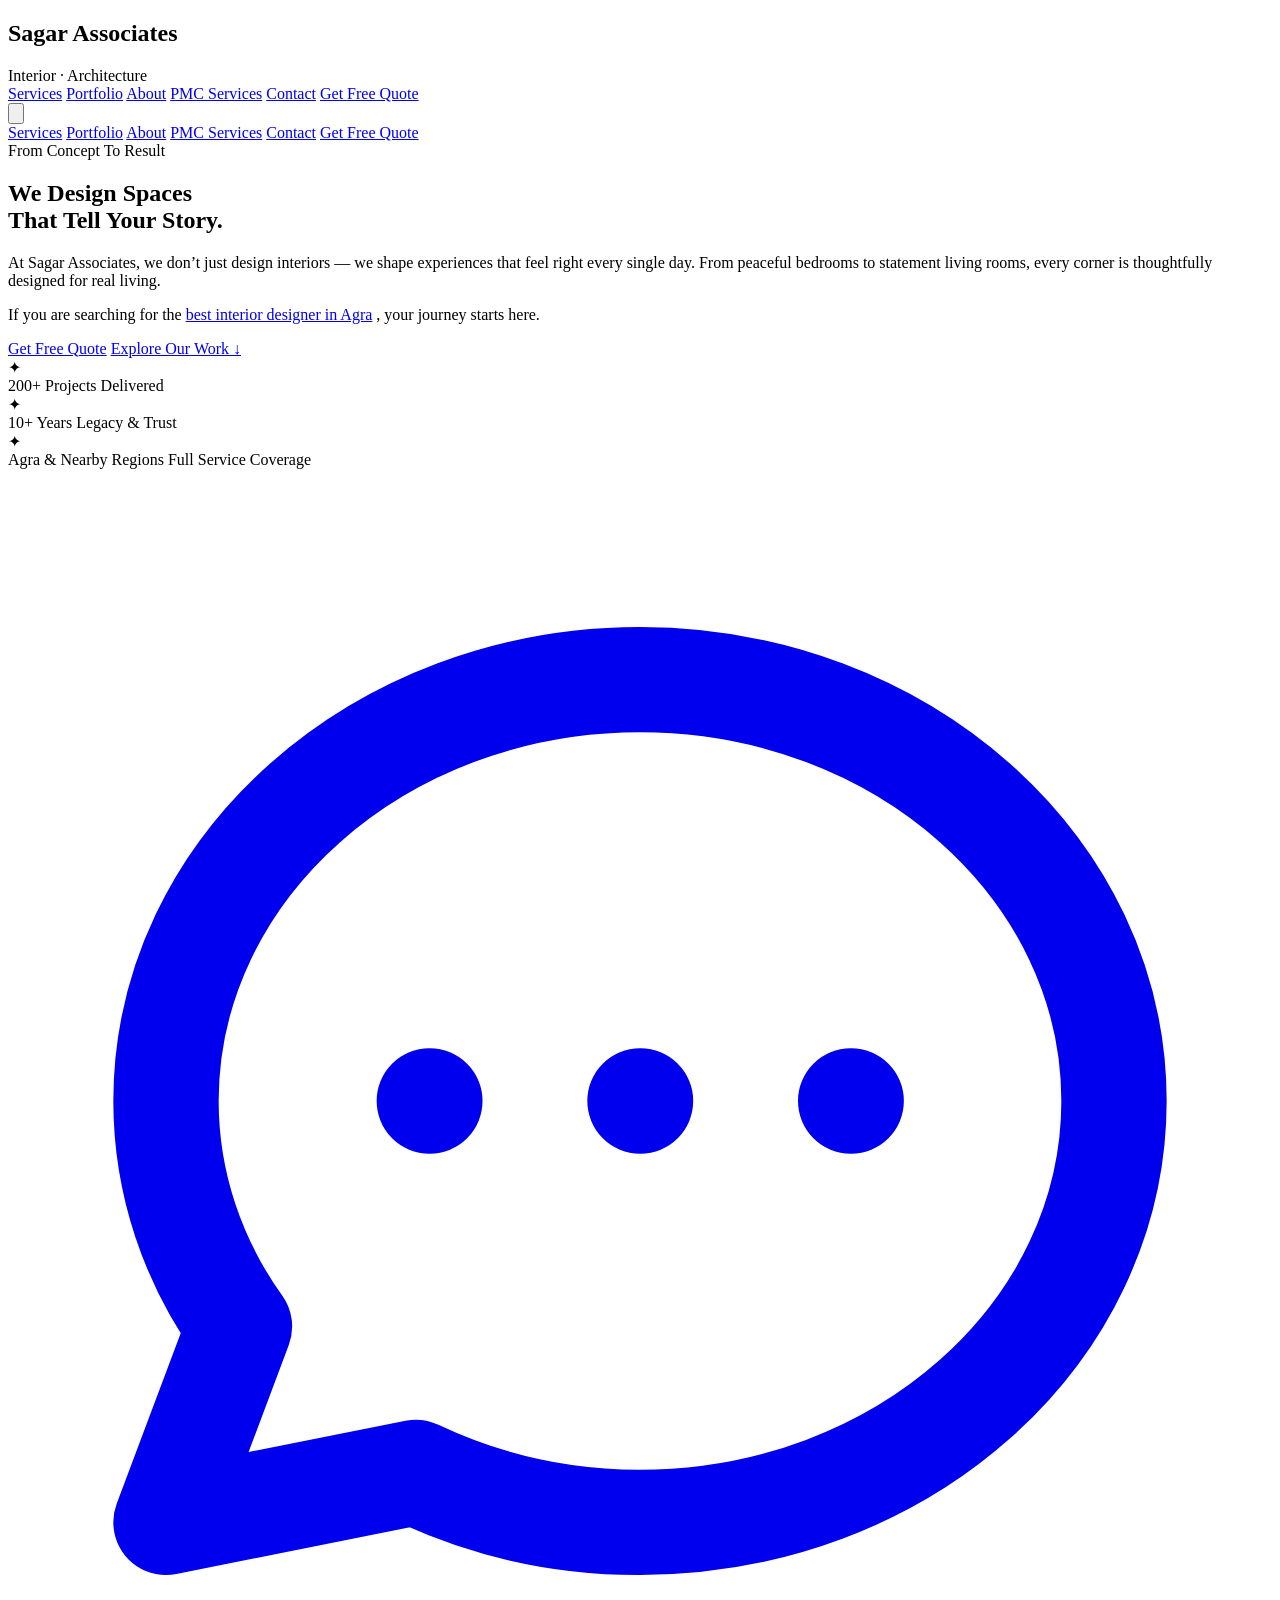
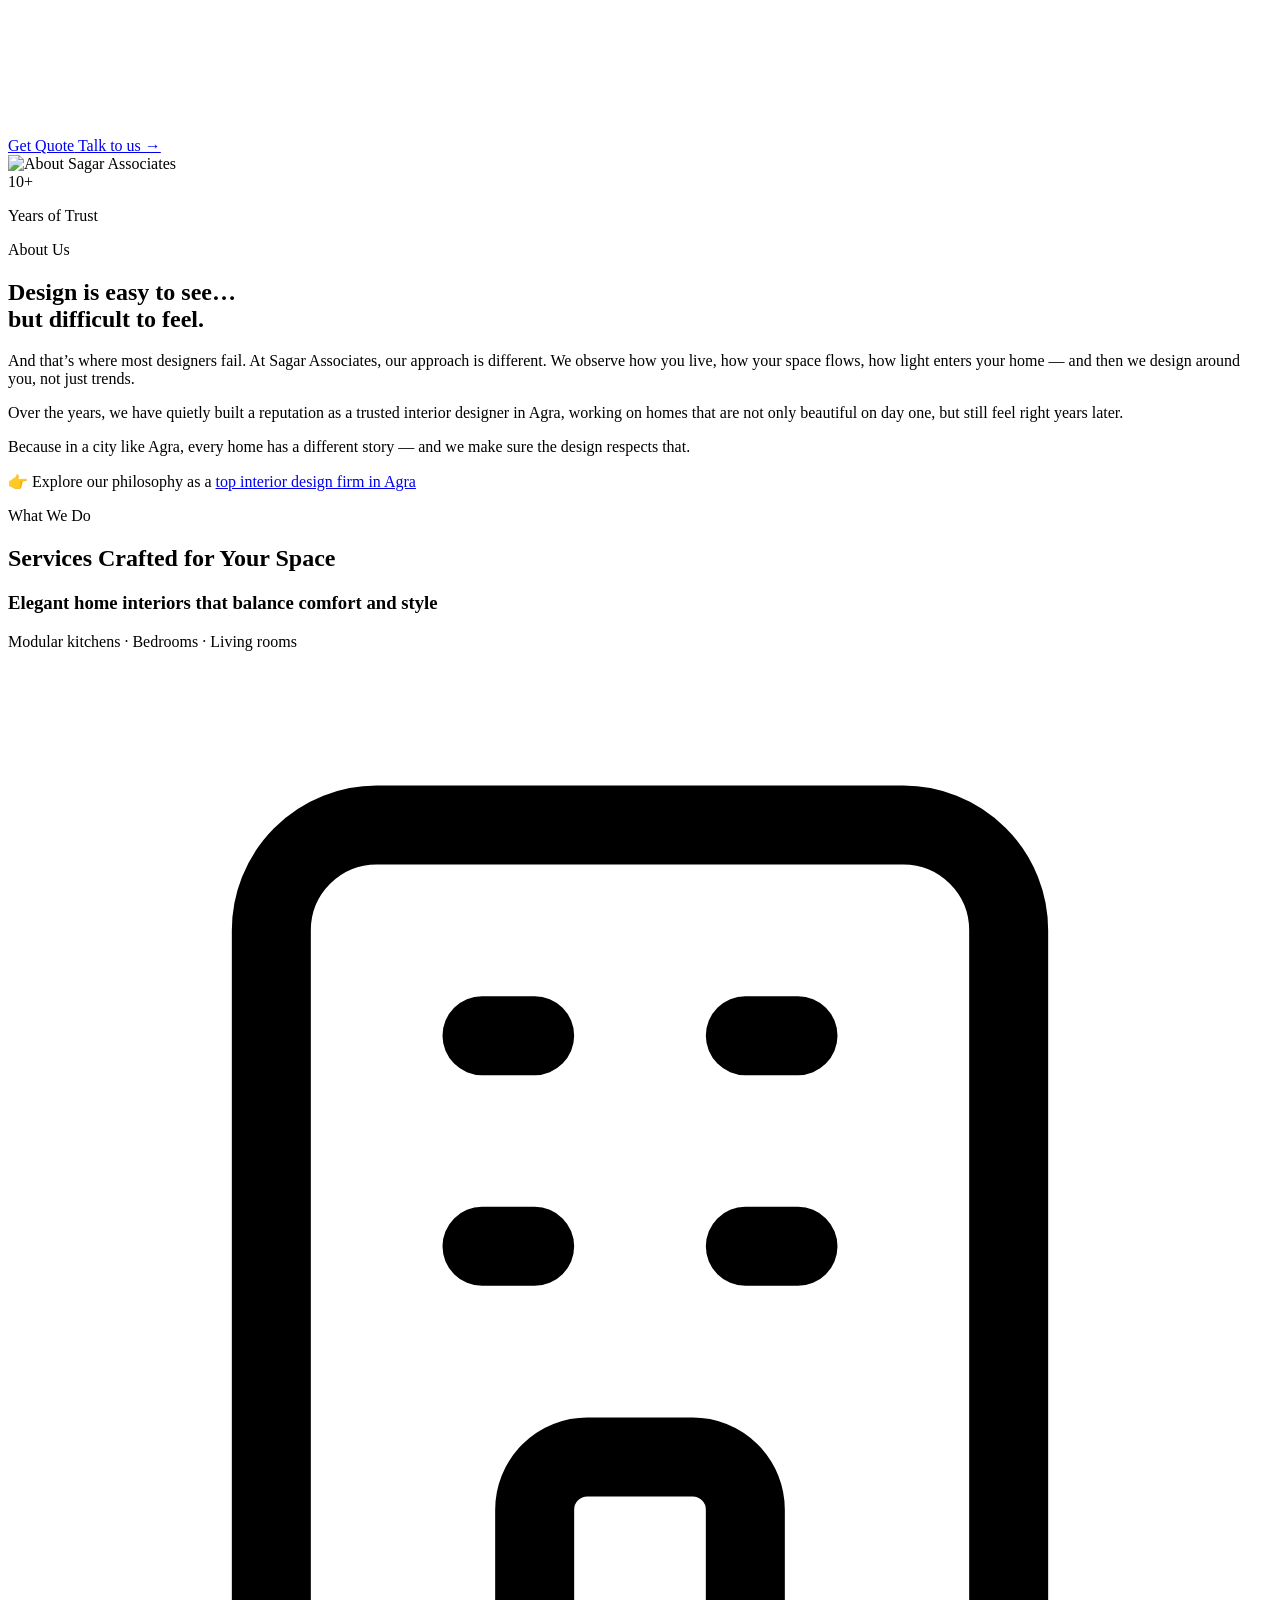
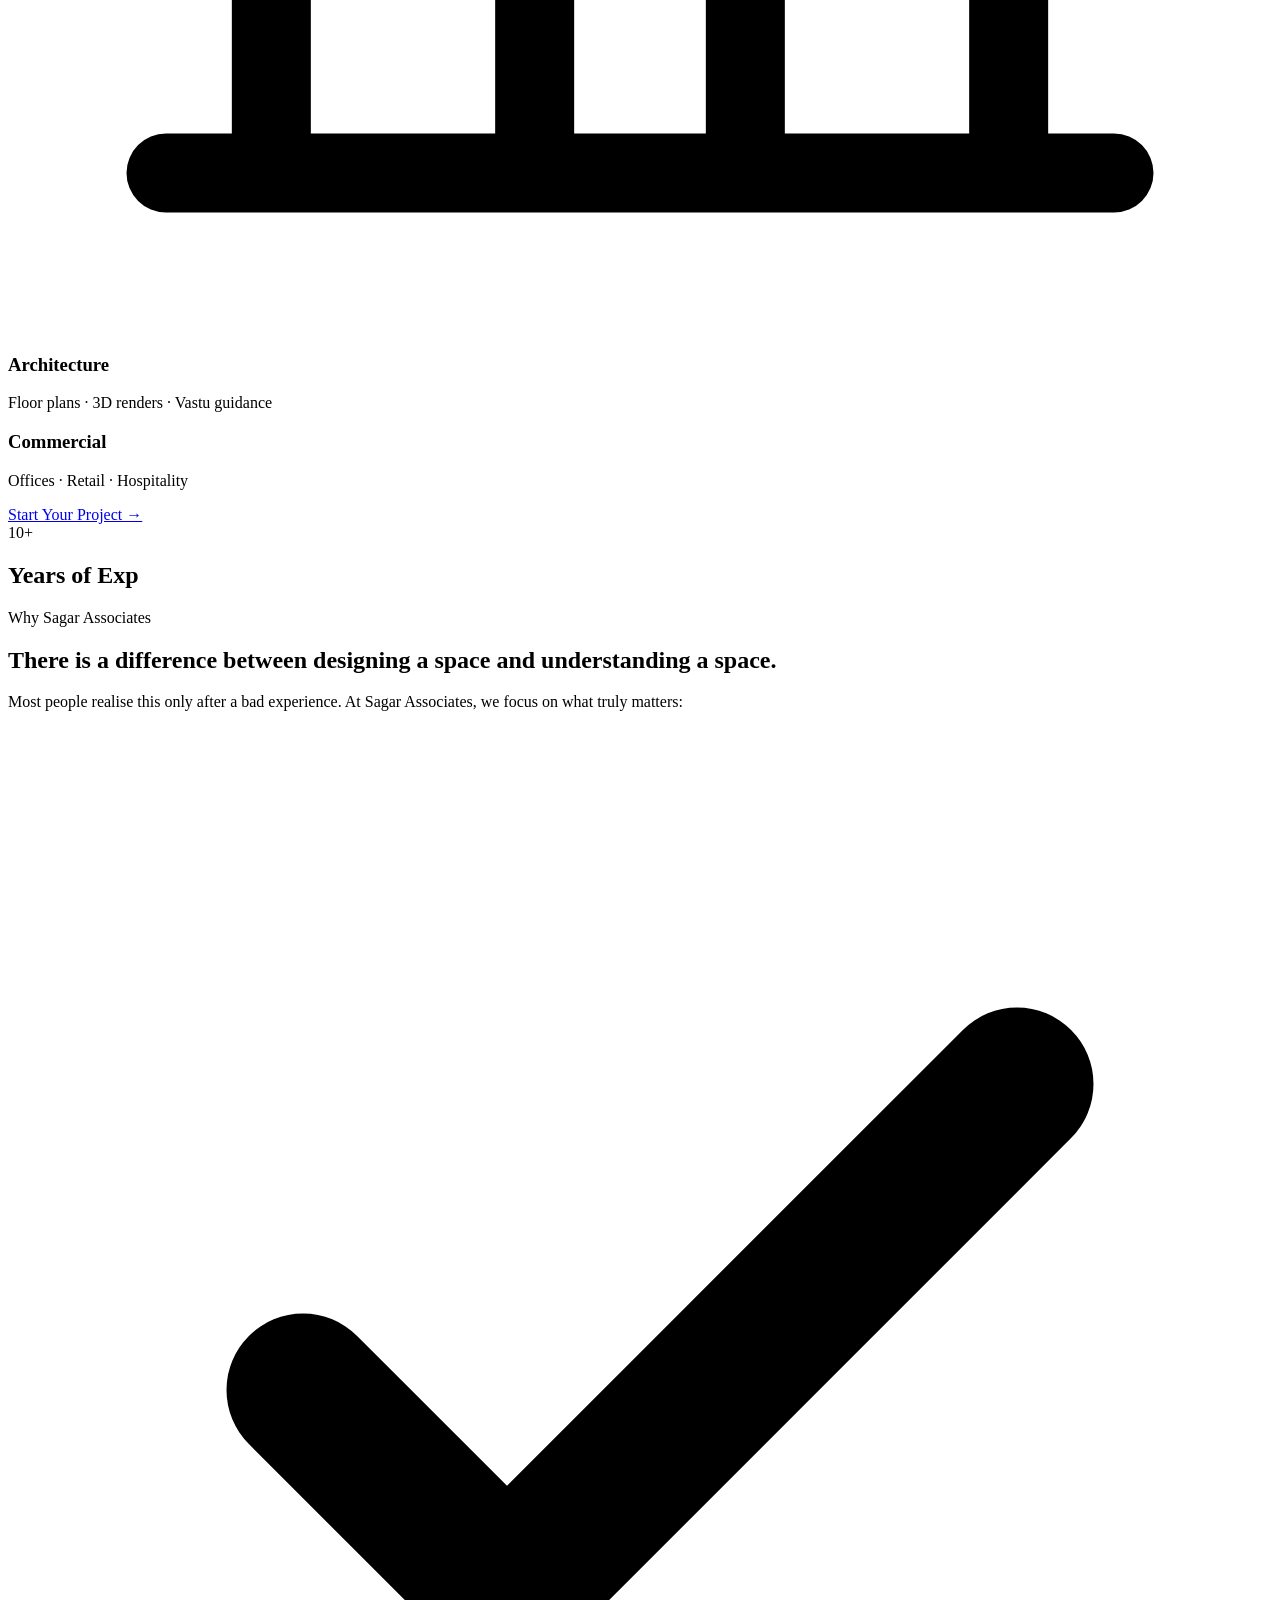
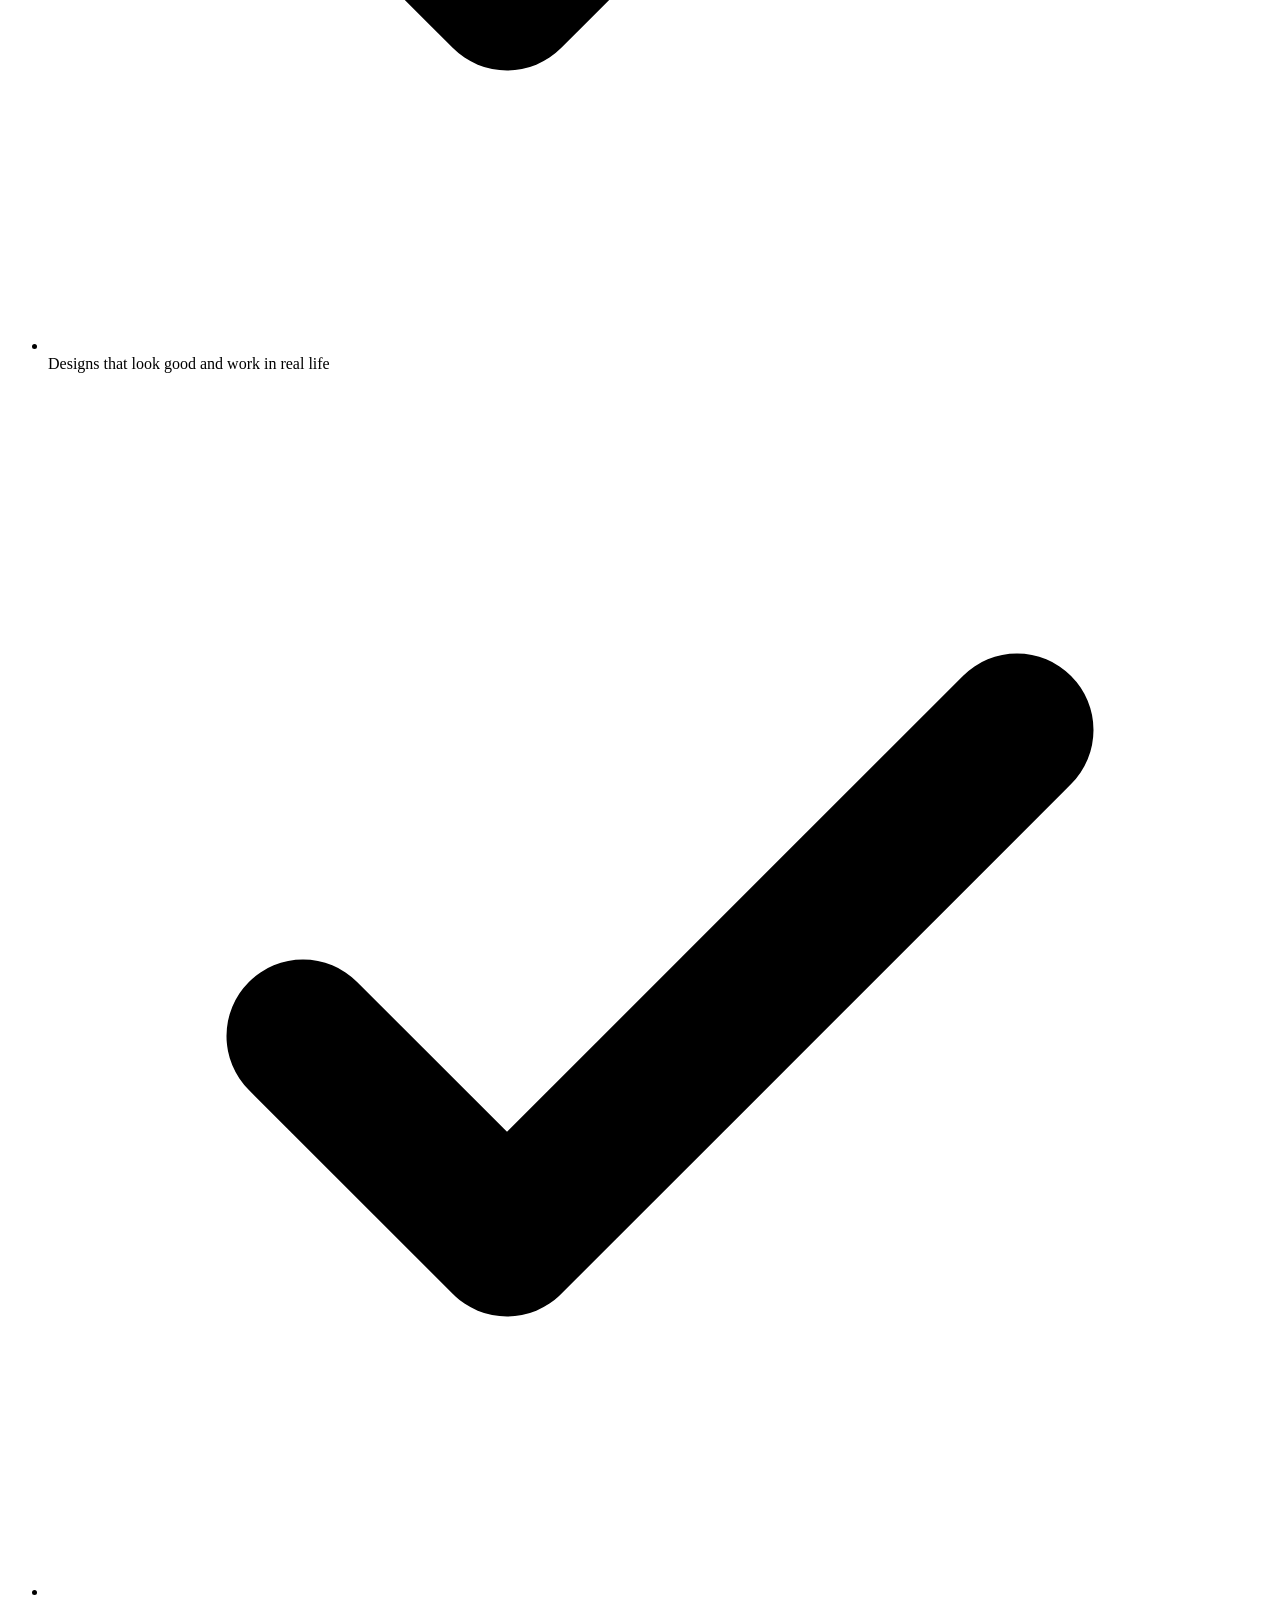
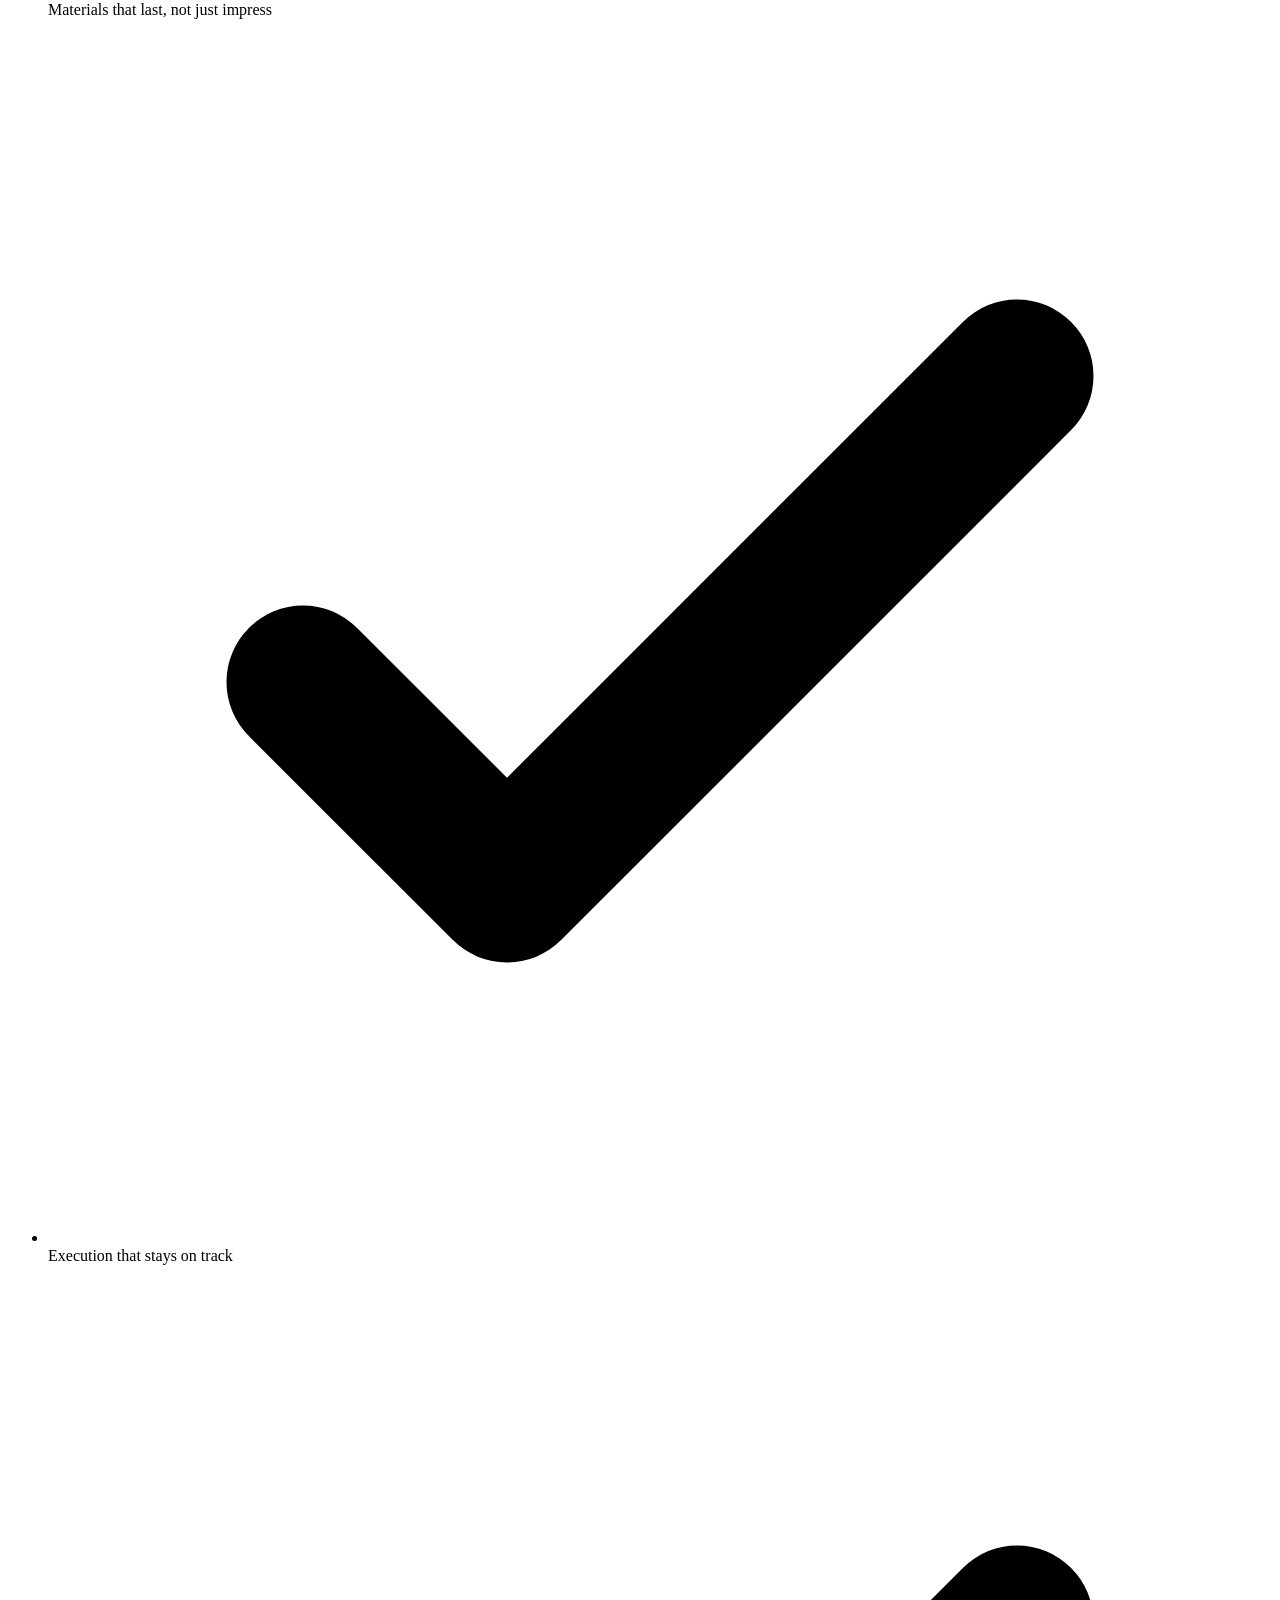
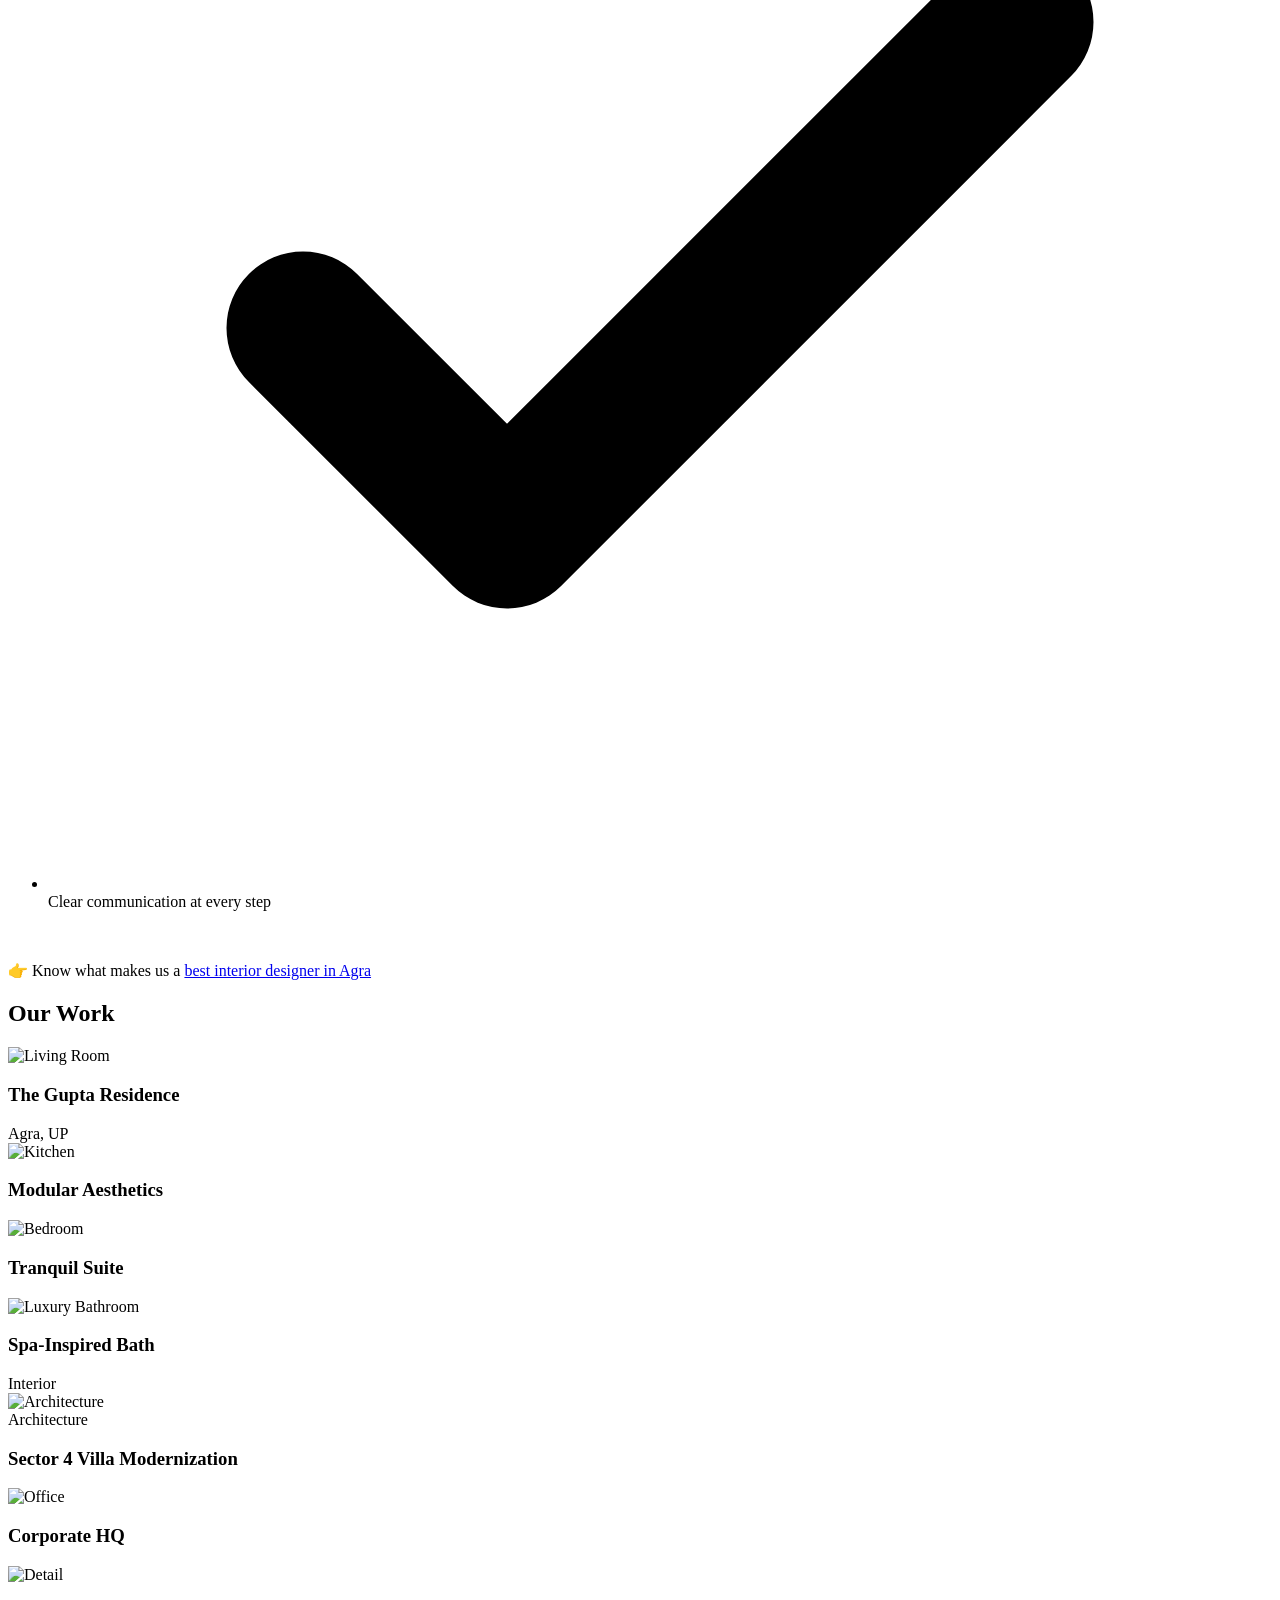
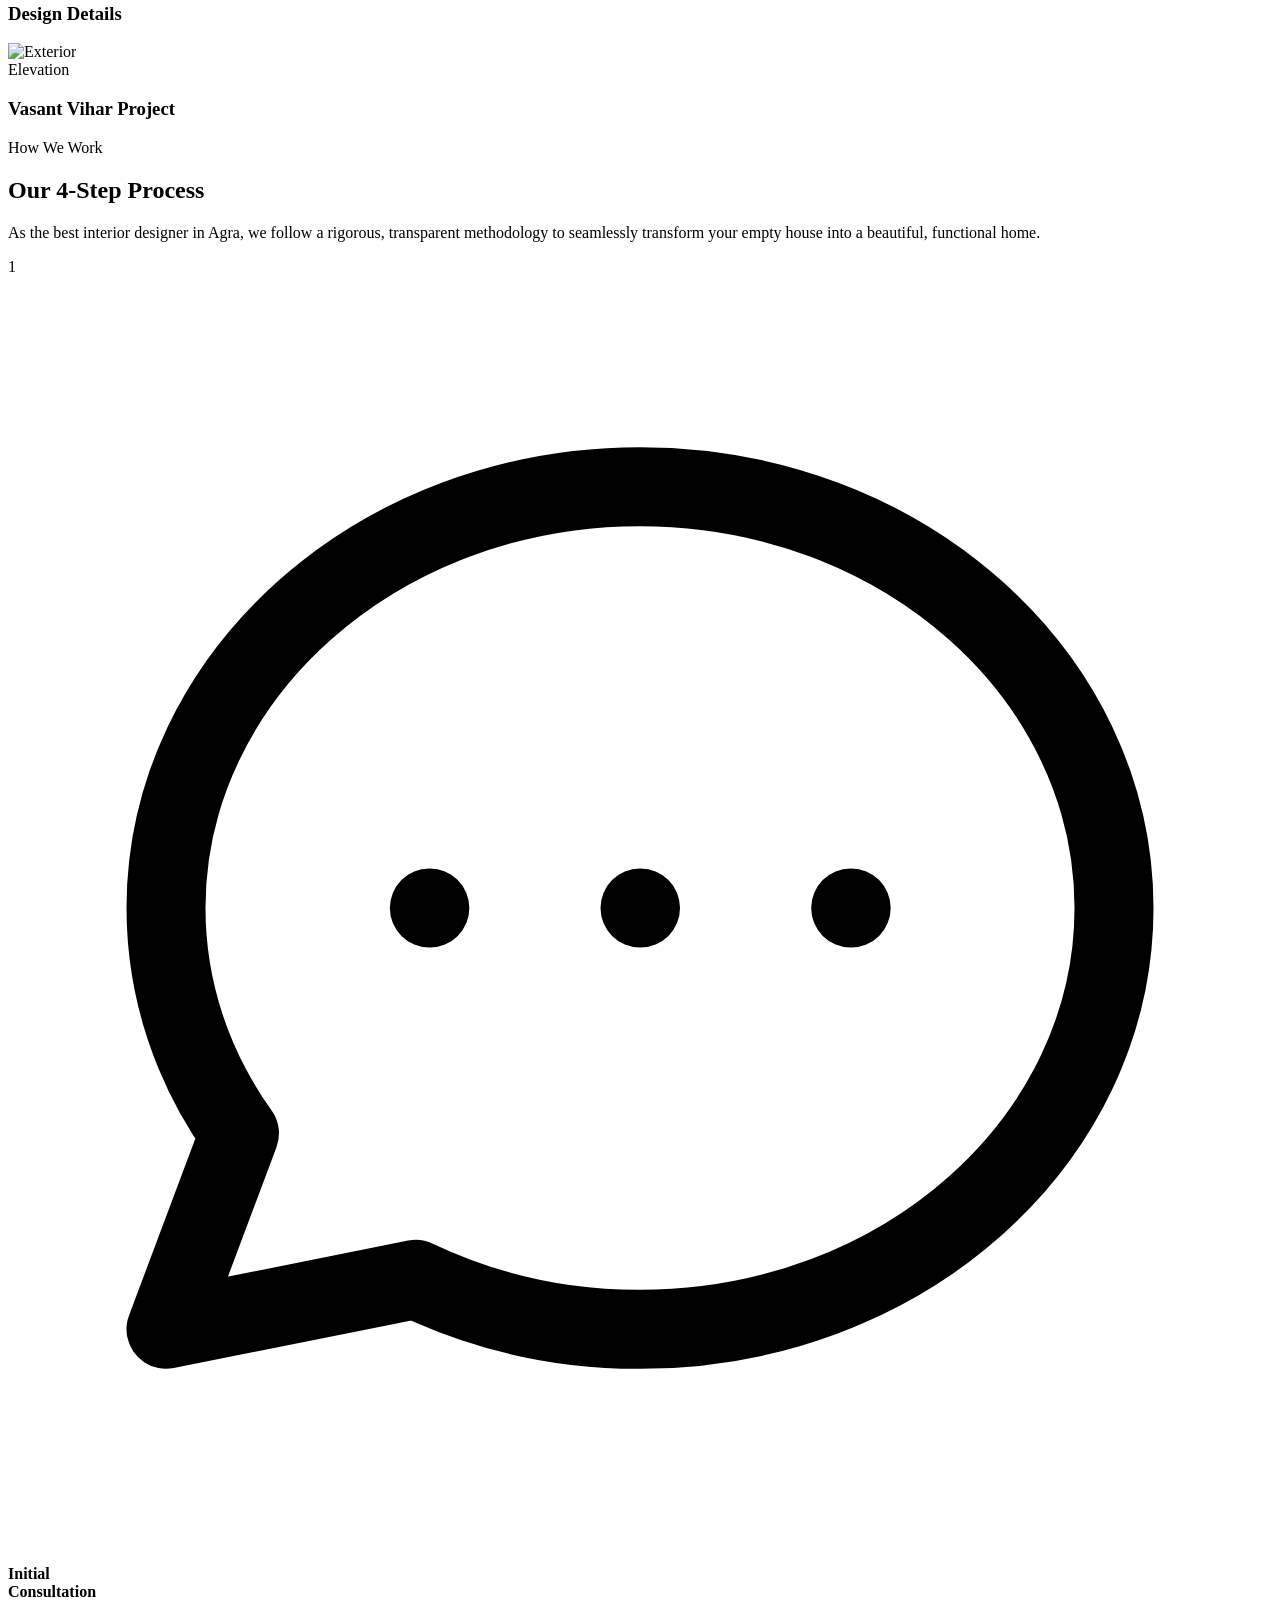
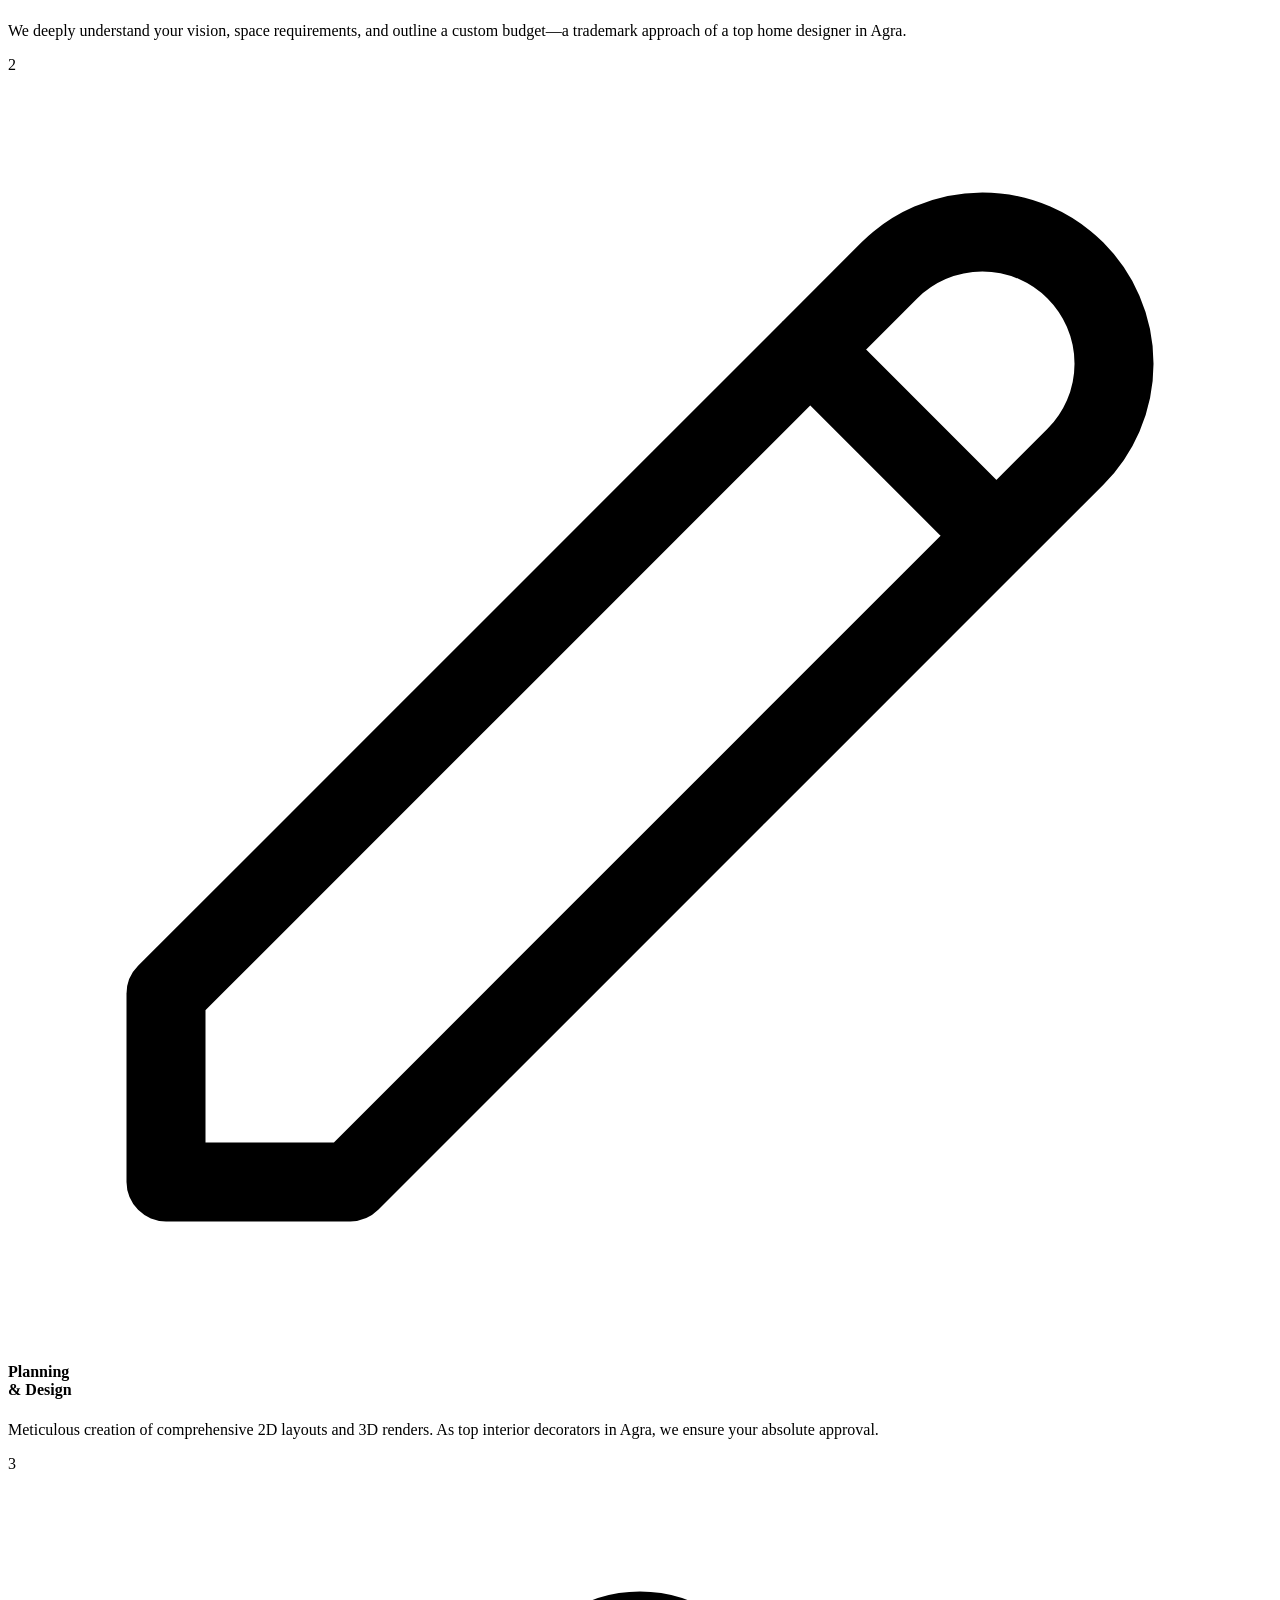
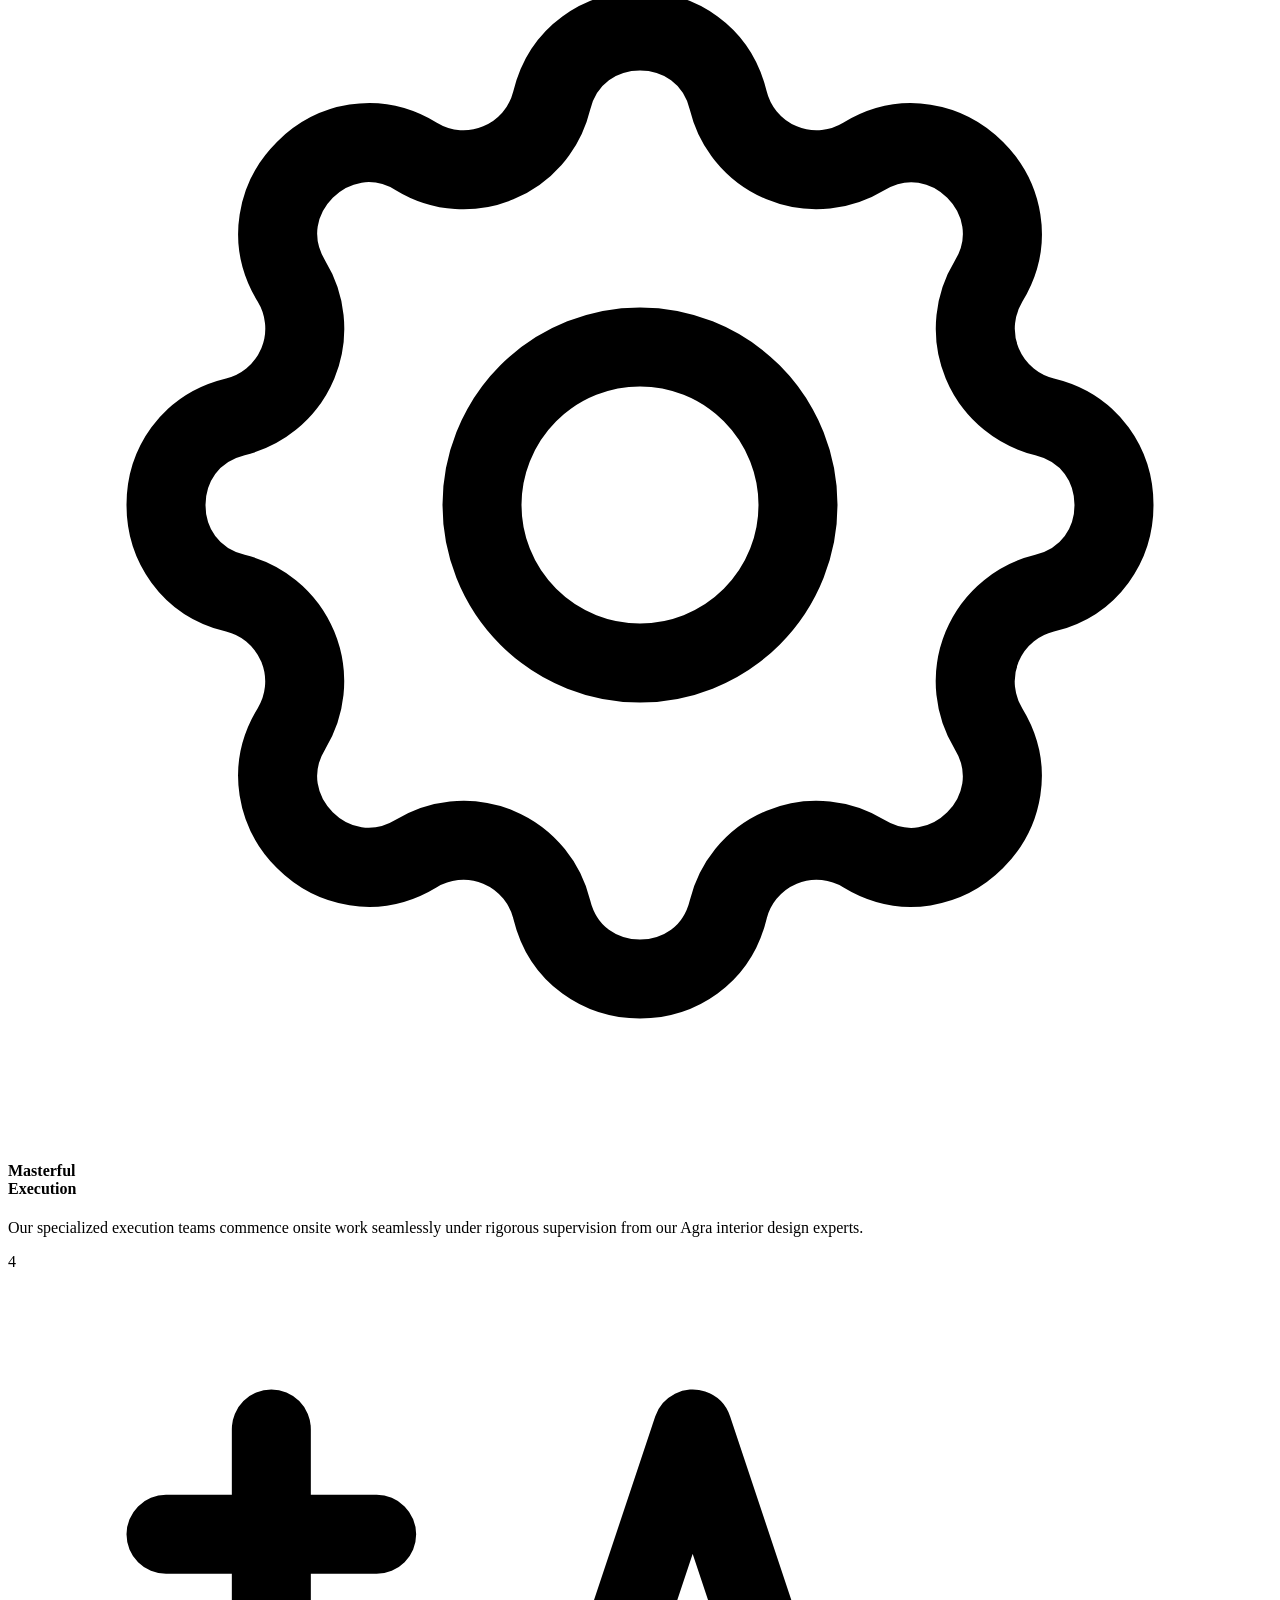
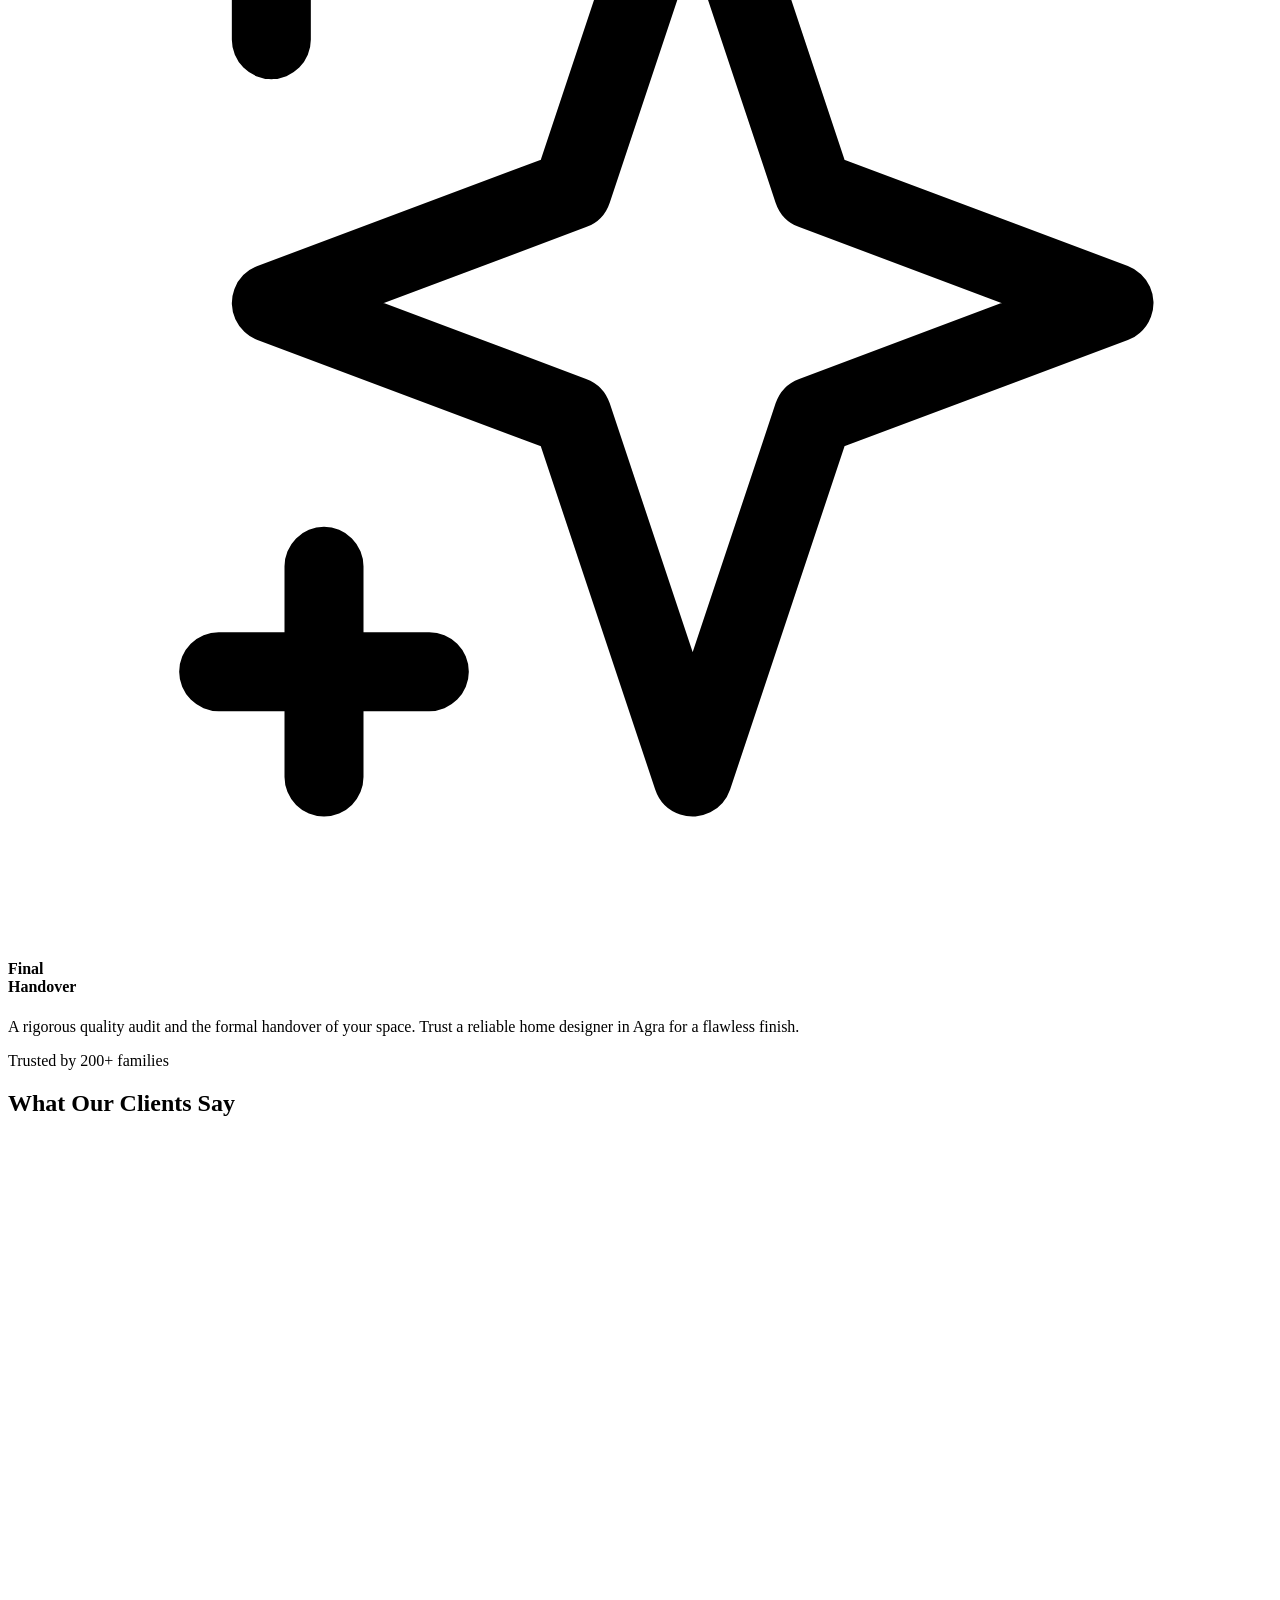
==== commit b382064f: "commit with new PMC pages" ====
--- a/index.html
+++ b/index.html
@@ -167,6 +167,7 @@
       <a href="#services" class="relative hover:text-accent transition-colors after:content-[''] after:absolute after:bottom-[-4px] after:left-0 after:w-0 after:h-[1px] after:bg-accent after:transition-all hover:after:w-full">Services</a>
       <a href="#portfolio" class="relative hover:text-accent transition-colors after:content-[''] after:absolute after:bottom-[-4px] after:left-0 after:w-0 after:h-[1px] after:bg-accent after:transition-all hover:after:w-full">Portfolio</a>
       <a href="#about" class="relative hover:text-accent transition-colors after:content-[''] after:absolute after:bottom-[-4px] after:left-0 after:w-0 after:h-[1px] after:bg-accent after:transition-all hover:after:w-full">About</a>
+      <a href="project-management-consultancy-pmc.html" class="relative hover:text-accent transition-colors after:content-[''] after:absolute after:bottom-[-4px] after:left-0 after:w-0 after:h-[1px] after:bg-accent after:transition-all hover:after:w-full">PMC Services</a>
       <a href="contact-us.html" class="relative hover:text-accent transition-colors after:content-[''] after:absolute after:bottom-[-4px] after:left-0 after:w-0 after:h-[1px] after:bg-accent after:transition-all hover:after:w-full">Contact</a>
       <a href="#enquiry" class="bg-accent text-primary px-8 py-3.5 font-bold hover:bg-white hover:shadow-[0_8px_30px_rgb(0,0,0,0.12)] transition-all duration-300 rounded-full text-[10px] tracking-widest shadow-lg">Get Free Quote</a>
     </div>
@@ -180,6 +181,7 @@
       <a href="#services" class="mobile-link text-2xl font-serif hover:text-accent transition-colors">Services</a>
       <a href="#portfolio" class="mobile-link text-2xl font-serif hover:text-accent transition-colors">Portfolio</a>
       <a href="#about" class="mobile-link text-2xl font-serif hover:text-accent transition-colors">About</a>
+      <a href="project-management-consultancy-pmc.html" class="mobile-link text-2xl font-serif hover:text-accent transition-colors">PMC Services</a>
       <a href="contact-us.html" class="mobile-link text-2xl font-serif hover:text-accent transition-colors">Contact</a>
       <a href="#enquiry" class="mobile-link bg-accent text-primary px-8 py-4 font-medium mt-4 rounded-2xl">Get Free Quote</a>
   </div>
@@ -1092,14 +1094,41 @@
     </div>
   </footer>
 
-  <!-- FLOATING ELEMENTS -->
-  <a href="https://wa.me/917088557506" target="_blank" class="fixed bottom-6 right-6 w-14 h-14 bg-[#25D366] rounded-full flex items-center justify-center z-[100] shadow-xl hover:scale-110 transition-transform whatsapp-fab" aria-label="WhatsApp">
-    <div class="absolute inset-0 rounded-full border border-[#25D366] pulse-ring"></div>
-    <svg class="w-7 h-7 text-white fill-current relative z-10" viewBox="0 0 24 24"><path d="M12.031 6.172c-3.181 0-5.767 2.586-5.768 5.766-.001 1.298.38 2.27 1.019 3.287l-.582 2.128 2.182-.573c.978.58 1.911.928 3.145.929 3.178 0 5.767-2.587 5.768-5.766.001-3.187-2.575-5.77-5.764-5.771zm3.392 8.244c-.144.405-.837.774-1.17.824-.299.045-.677.063-1.092-.069-.252-.08-.575-.187-.988-.365-1.739-.751-2.874-2.502-2.961-2.617-.087-.116-.708-.94-.708-1.793s.448-1.273.607-1.446c.159-.173.346-.217.462-.217l.332.006c.106.005.249-.04.39.298.144.347.491 1.2.534 1.287.043.087.072.188.014.304-.058.116-.087.188-.173.289l-.26.304c-.087.086-.177.18-.076.354.101.174.449.741.964 1.201.666.598 1.216.793 1.391.88.173.086.273.072.375-.044.102-.115.441-.511.558-.686.115-.173.23-.145.39-.087s1.011.477 1.184.564c.173.087.289.129.332.202.043.073.043.423-.101.827z"/></svg>
-  </a>
-  <button id="scroll-top" class="fixed bottom-24 right-6 w-11 h-11 bg-accent rounded-full flex items-center justify-center z-[100] shadow-lg text-primary opacity-0 pointer-events-none translate-y-4 transition-all duration-300 hover:scale-110">
-    <svg class="w-6 h-6" fill="none" stroke="currentColor" viewBox="0 0 24 24"><path stroke-linecap="round" stroke-linejoin="round" stroke-width="2" d="M5 10l7-7m0 0l7 7m-7-7v18"></path></svg>
-  </button>
+  <!-- FLOATING ACTION WIDGET -->
+  <div class="fixed bottom-6 right-6 z-[100] flex flex-col items-end gap-3 pointer-events-none">
+    
+    <!-- Phone Circle -->
+    <a href="tel:+917088557506" class="pointer-events-auto w-12 h-12 bg-primary rounded-full flex items-center justify-center shadow-lg hover:scale-110 transition-transform border-2 border-white mr-2 mb-1" aria-label="Call Us">
+      <i class="fa-solid fa-phone text-white text-lg"></i>
+    </a>
+
+    <!-- WhatsApp Circle -->
+    <a href="https://wa.me/917088557506" target="_blank" class="pointer-events-auto w-14 h-14 bg-[#25D366] rounded-full flex items-center justify-center shadow-xl hover:scale-110 transition-transform border-2 border-white mr-1 mb-1" aria-label="WhatsApp">
+      <i class="fa-brands fa-whatsapp text-white text-3xl"></i>
+    </a>
+
+    <!-- Pill Container (Mobile Only) -->
+    <div class="pointer-events-auto bg-white rounded-full p-1.5 flex items-center gap-3 shadow-2xl border border-primary/10 pr-1.5 w-[calc(100vw-3rem)] sm:w-auto md:hidden">
+      <!-- Left Phone Icon -->
+      <div class="w-10 h-10 rounded-full bg-primary/5 flex items-center justify-center shrink-0 ml-1">
+        <i class="fa-solid fa-phone text-primary text-sm"></i>
+      </div>
+      
+      <!-- Center Text -->
+      <div class="flex flex-col min-w-0">
+        <span class="text-[9px] font-bold text-muted uppercase tracking-wider leading-none mb-1">Contact Us?</span>
+        <span class="text-[16px] font-extrabold text-primary leading-none truncate">+91 70885 57506</span>
+      </div>
+      
+      <!-- Book Site Visit Button -->
+      <a href="#enquiry" class="bg-primary hover:bg-primary/90 transition-colors rounded-full flex items-center gap-2 pl-4 pr-1 py-1 ml-auto group">
+        <span class="text-white text-[10px] font-bold tracking-tighter uppercase">Book Site Visit</span>
+        <div class="w-7 h-7 bg-white rounded-full flex items-center justify-center transition-transform group-hover:translate-x-1">
+           <i class="fa-solid fa-arrow-right text-primary text-[10px]"></i>
+        </div>
+      </a>
+    </div>
+  </div>
 
   <!-- 10 SEC MODAL POPUP (PREMIUM DESIGN) -->
   <div id="premium-modal" class="fixed inset-0 z-[1000] flex items-center justify-center pointer-events-none opacity-0 transition-opacity duration-700 p-4">
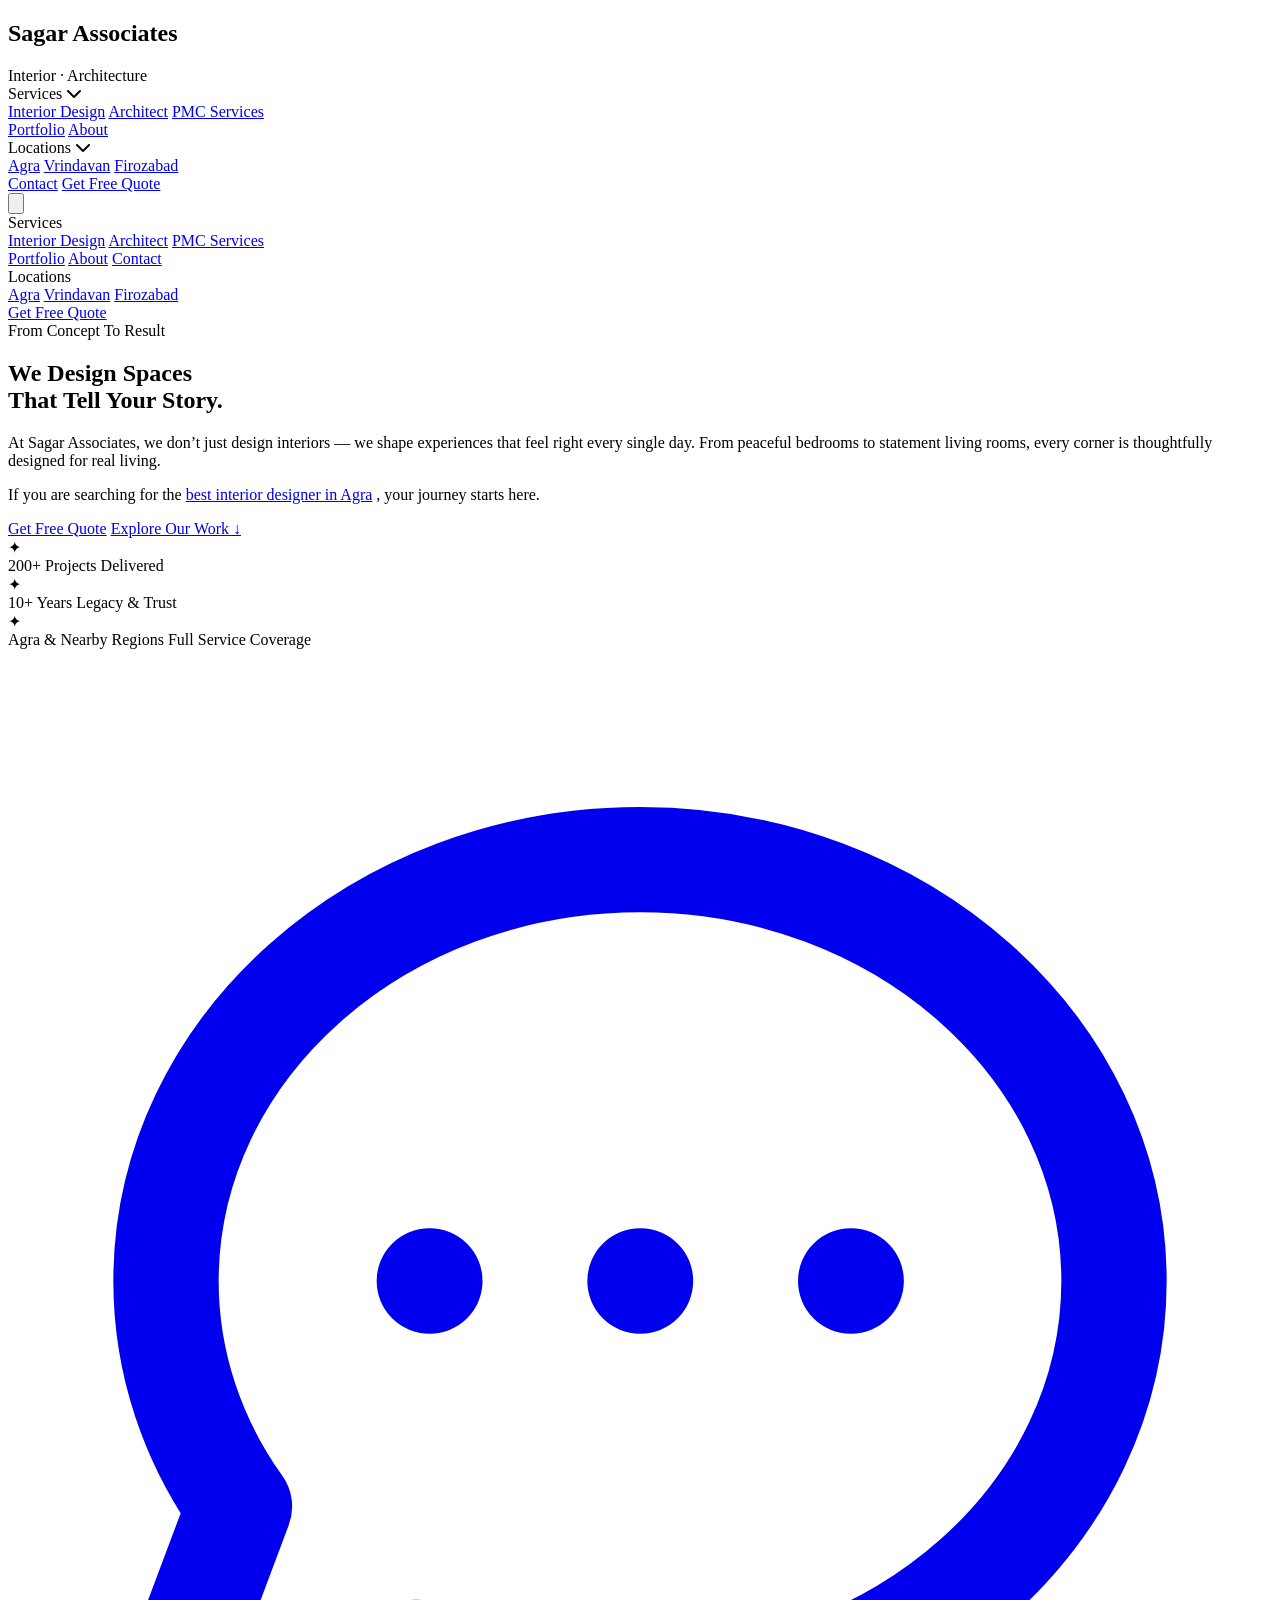
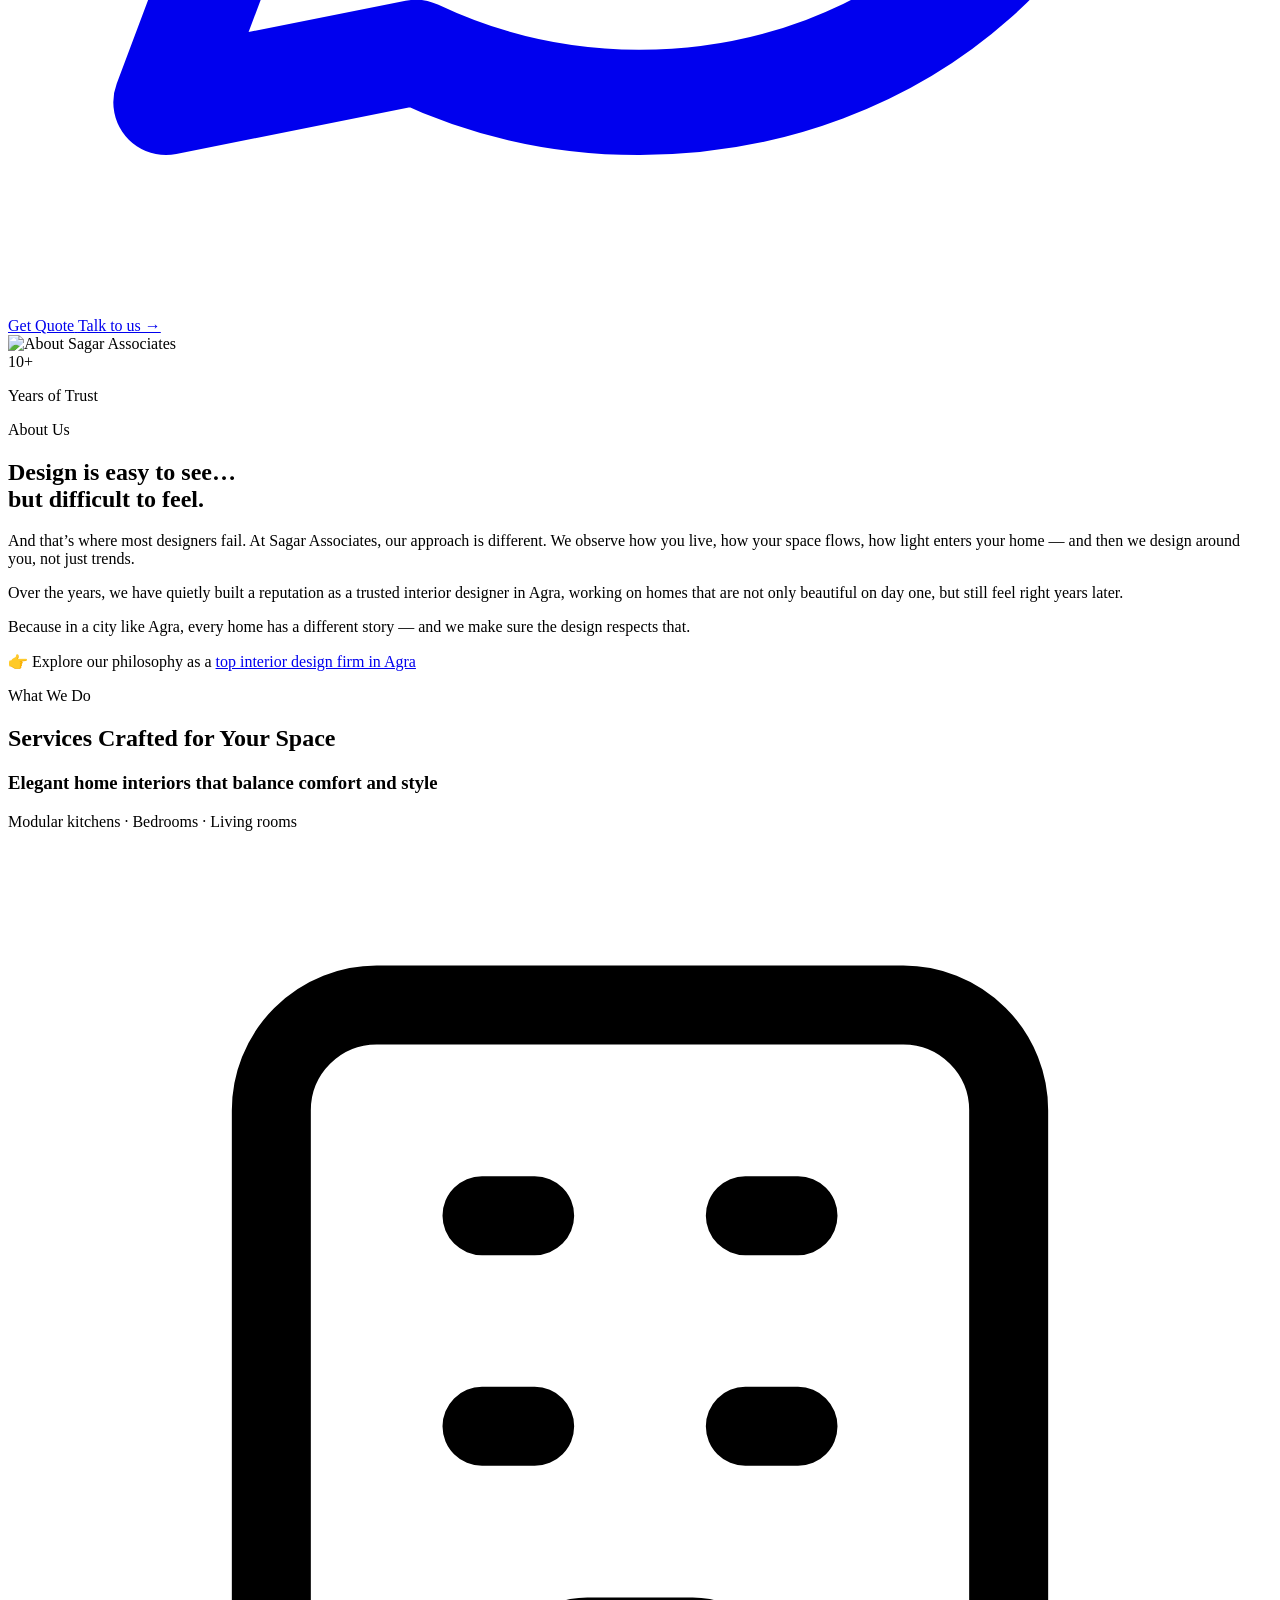
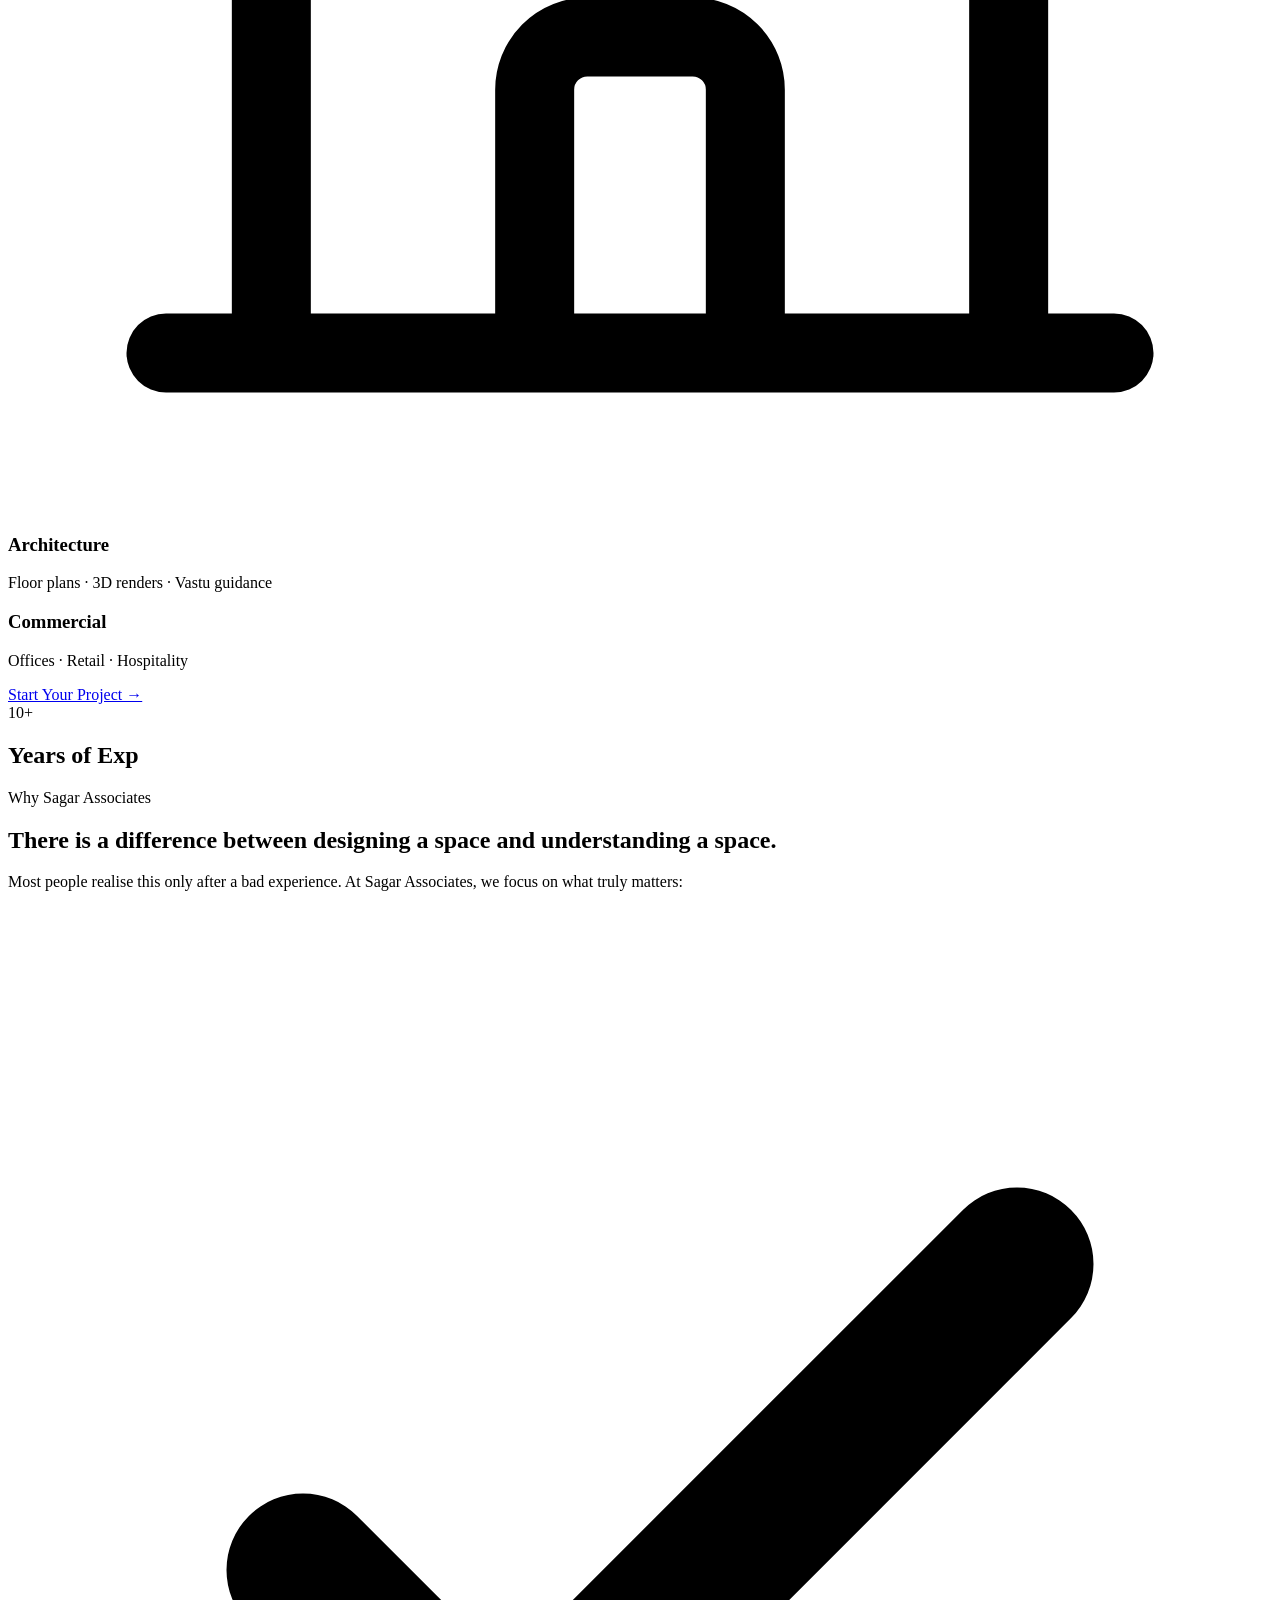
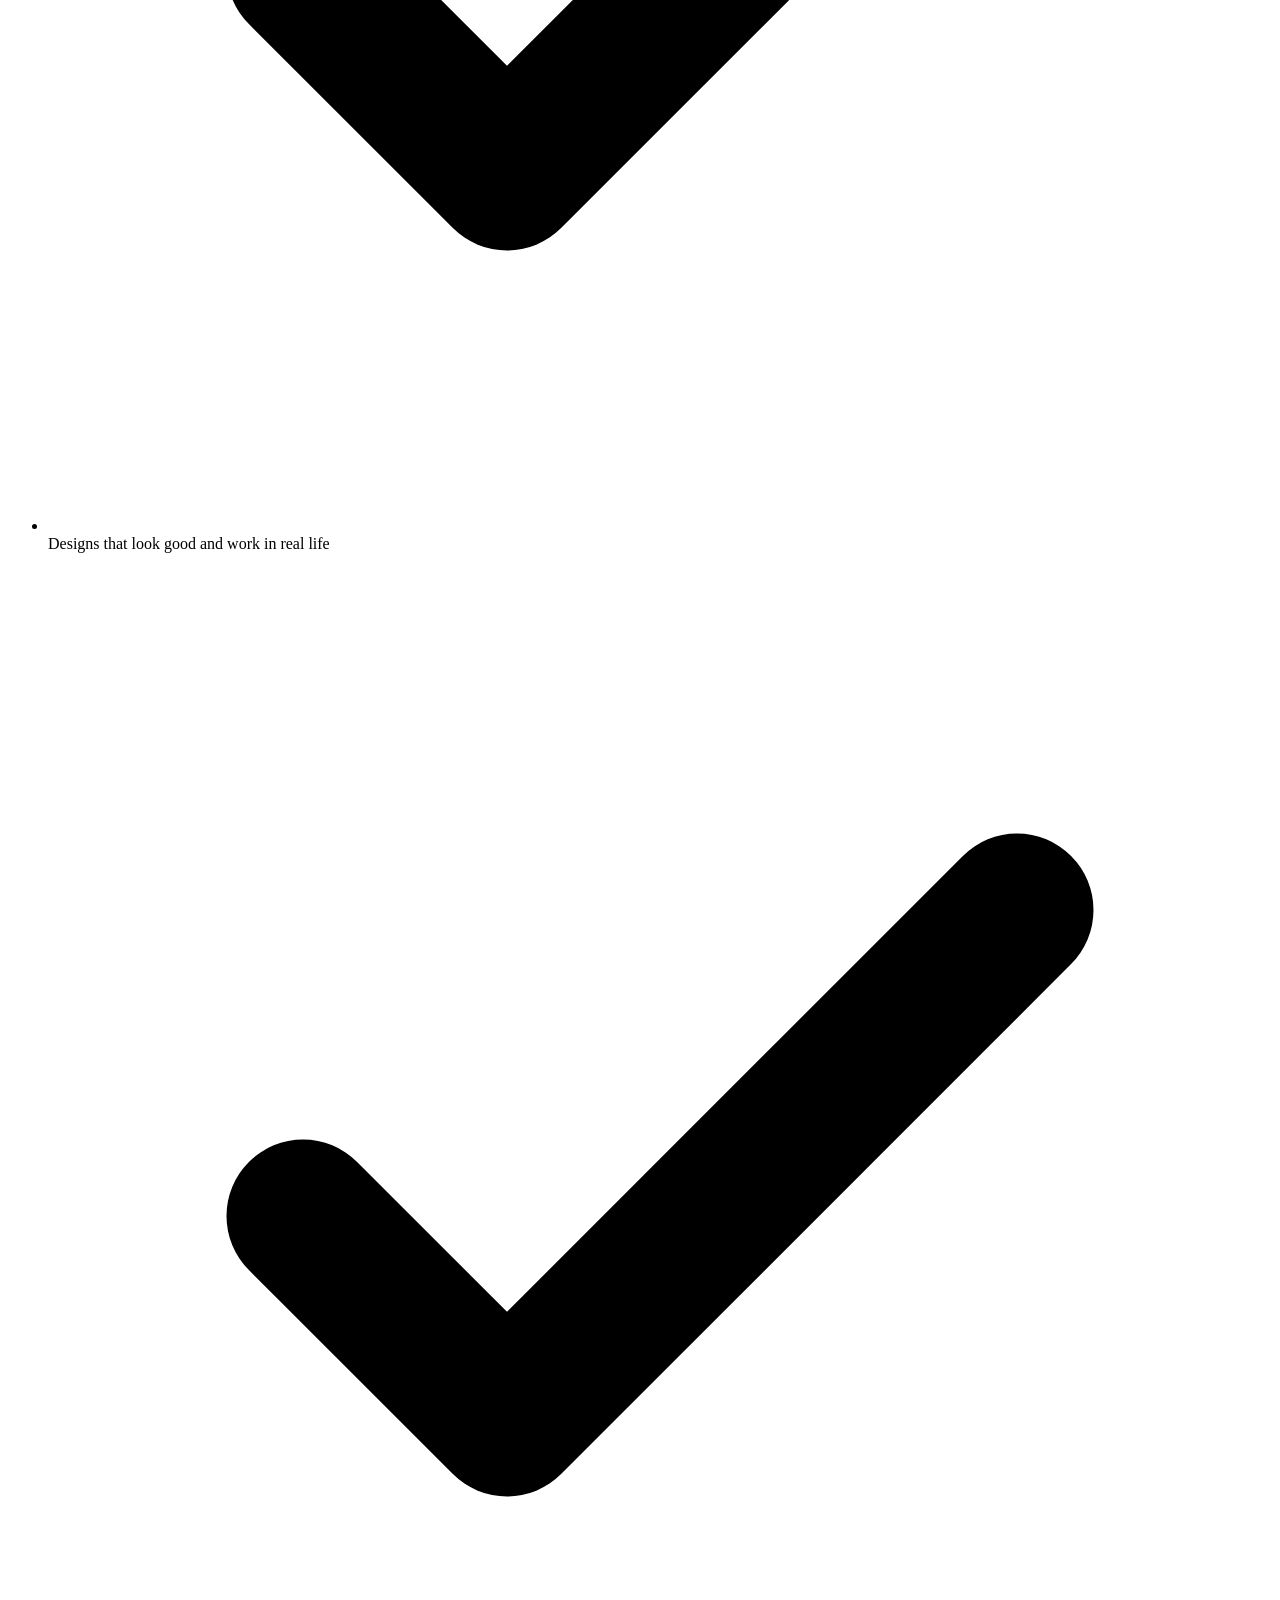
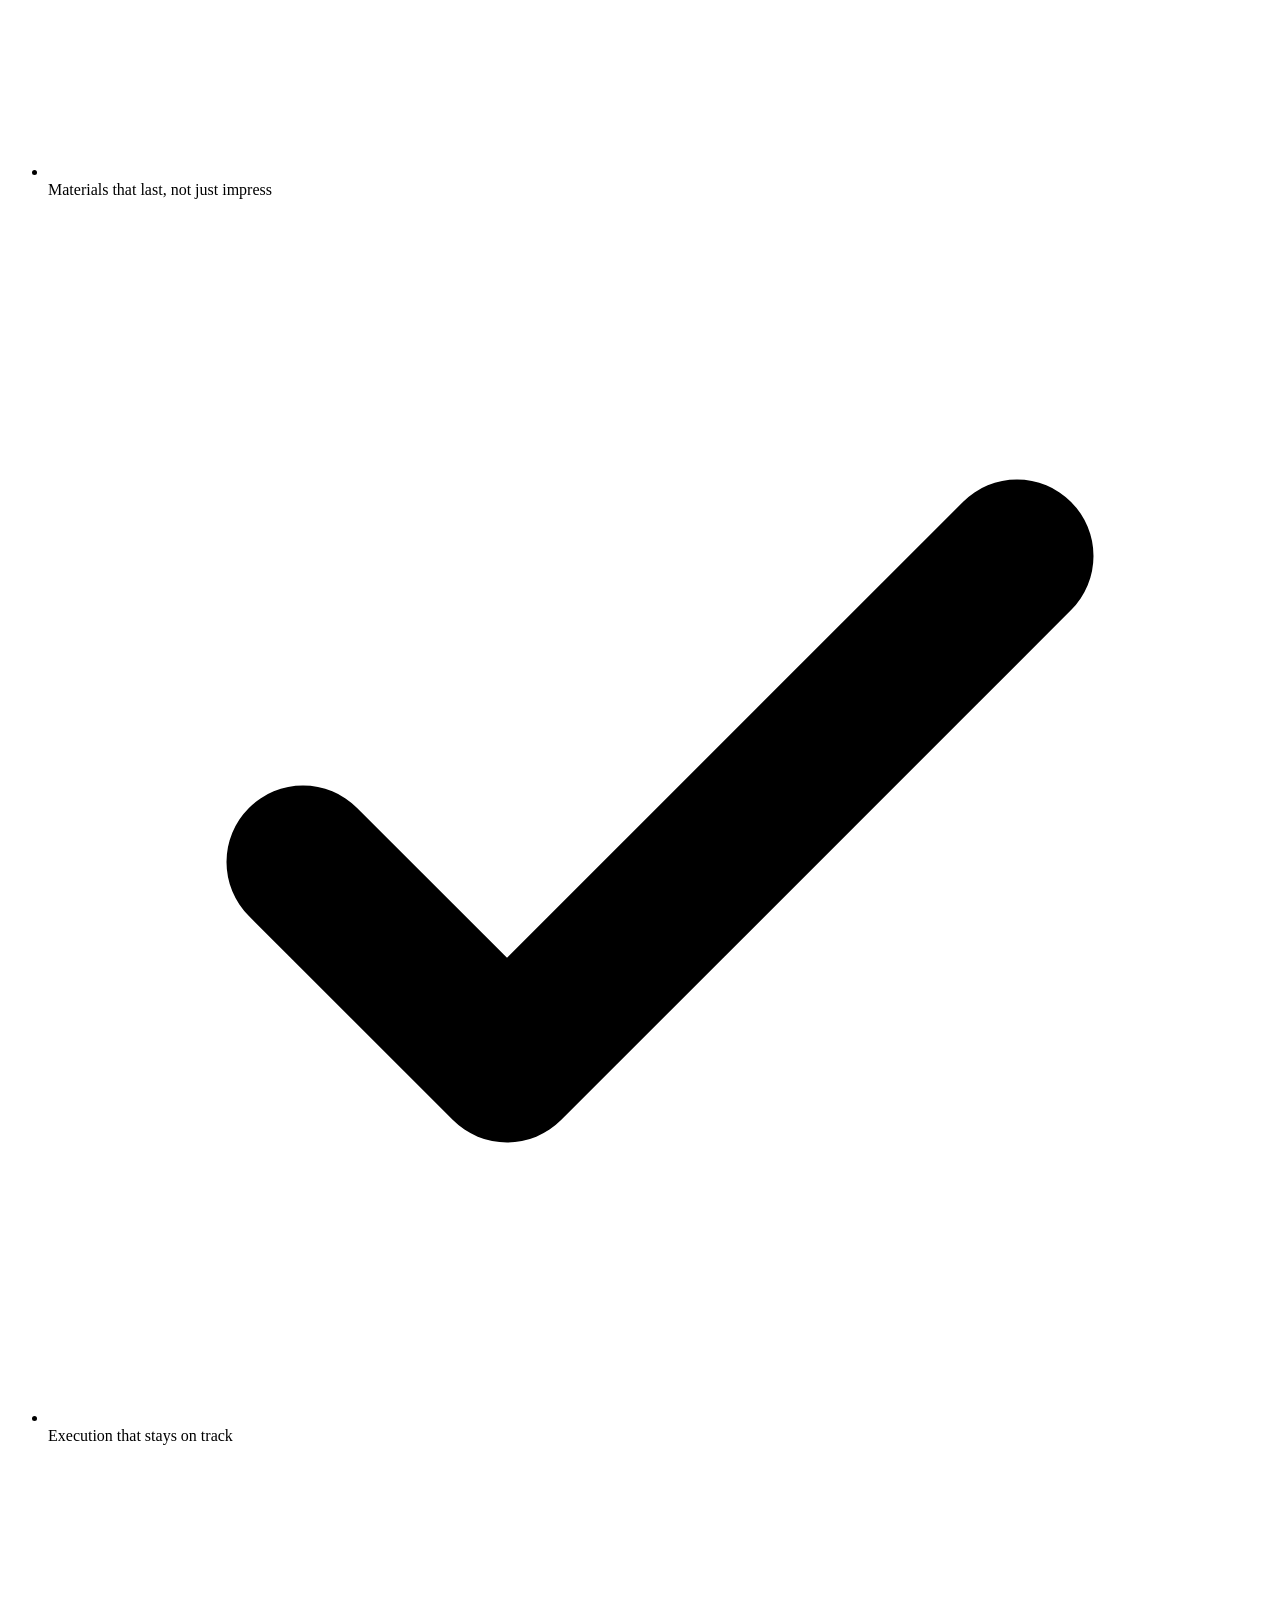
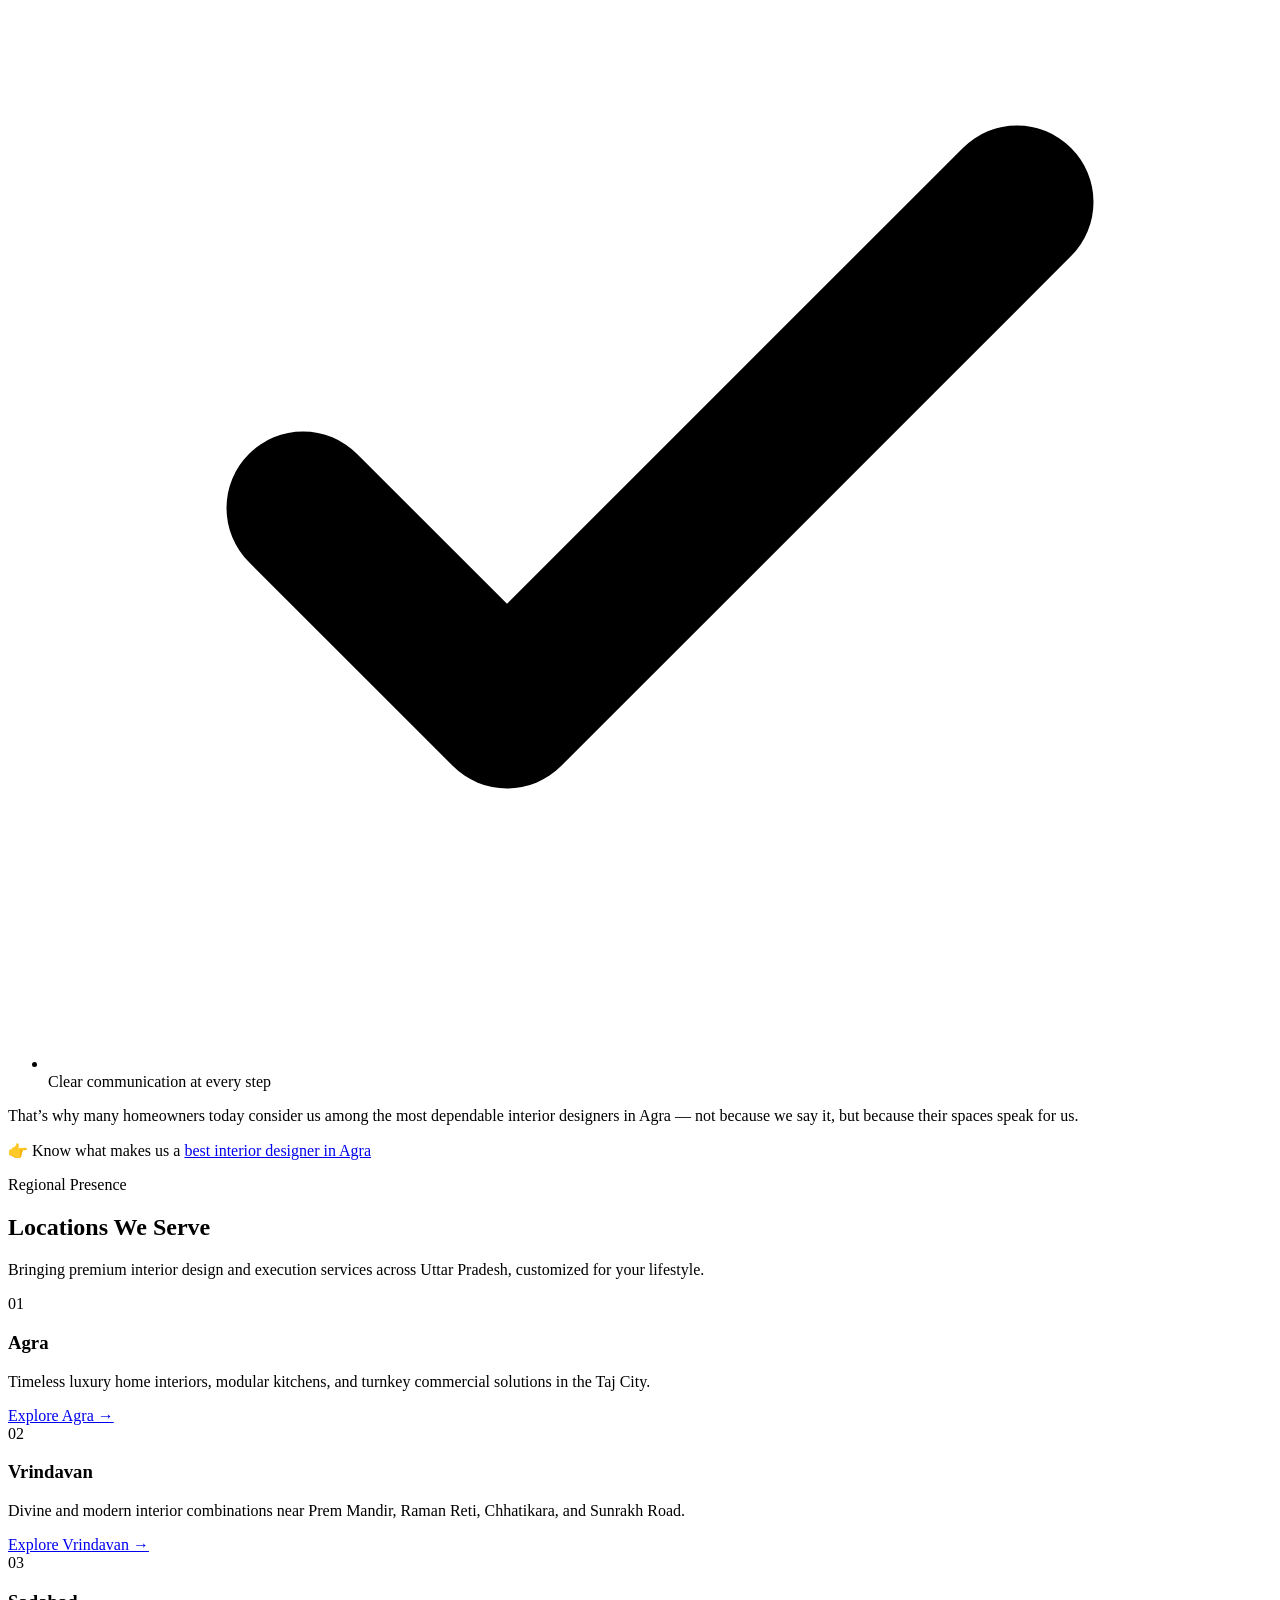
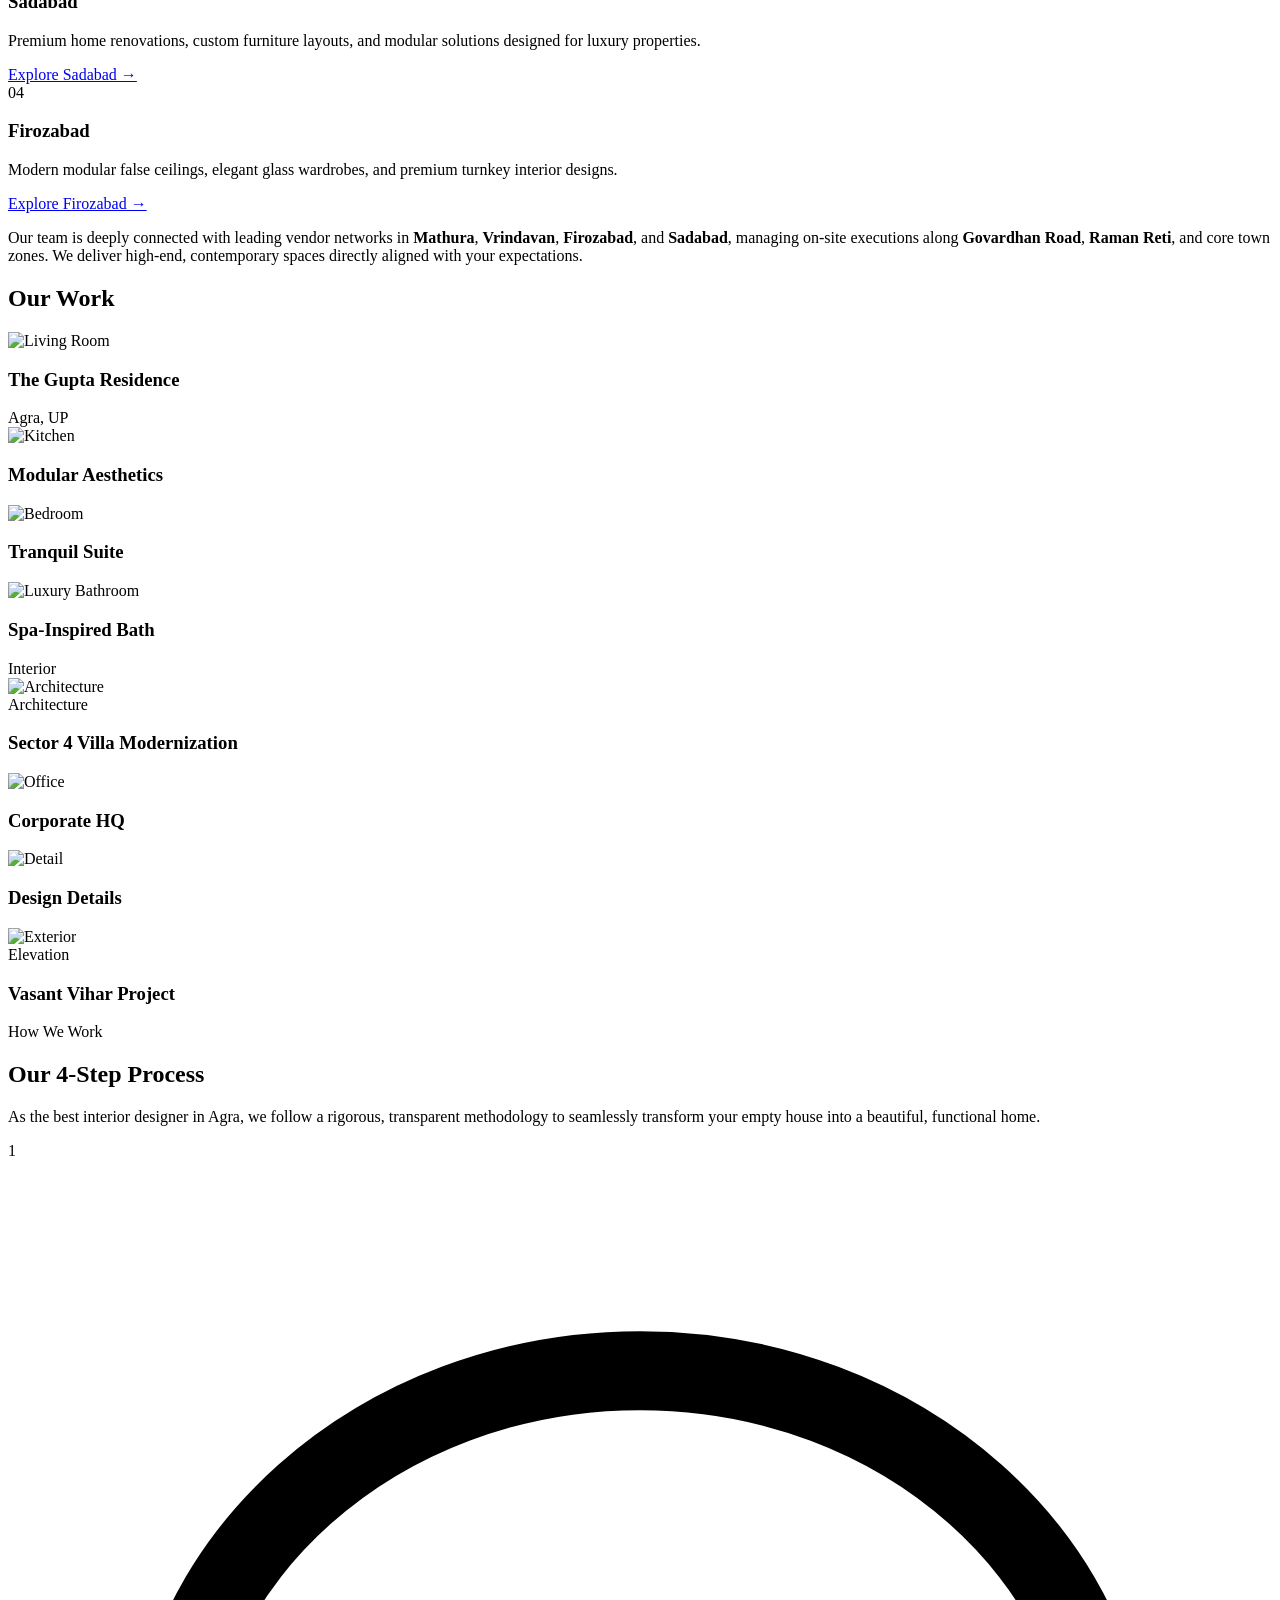
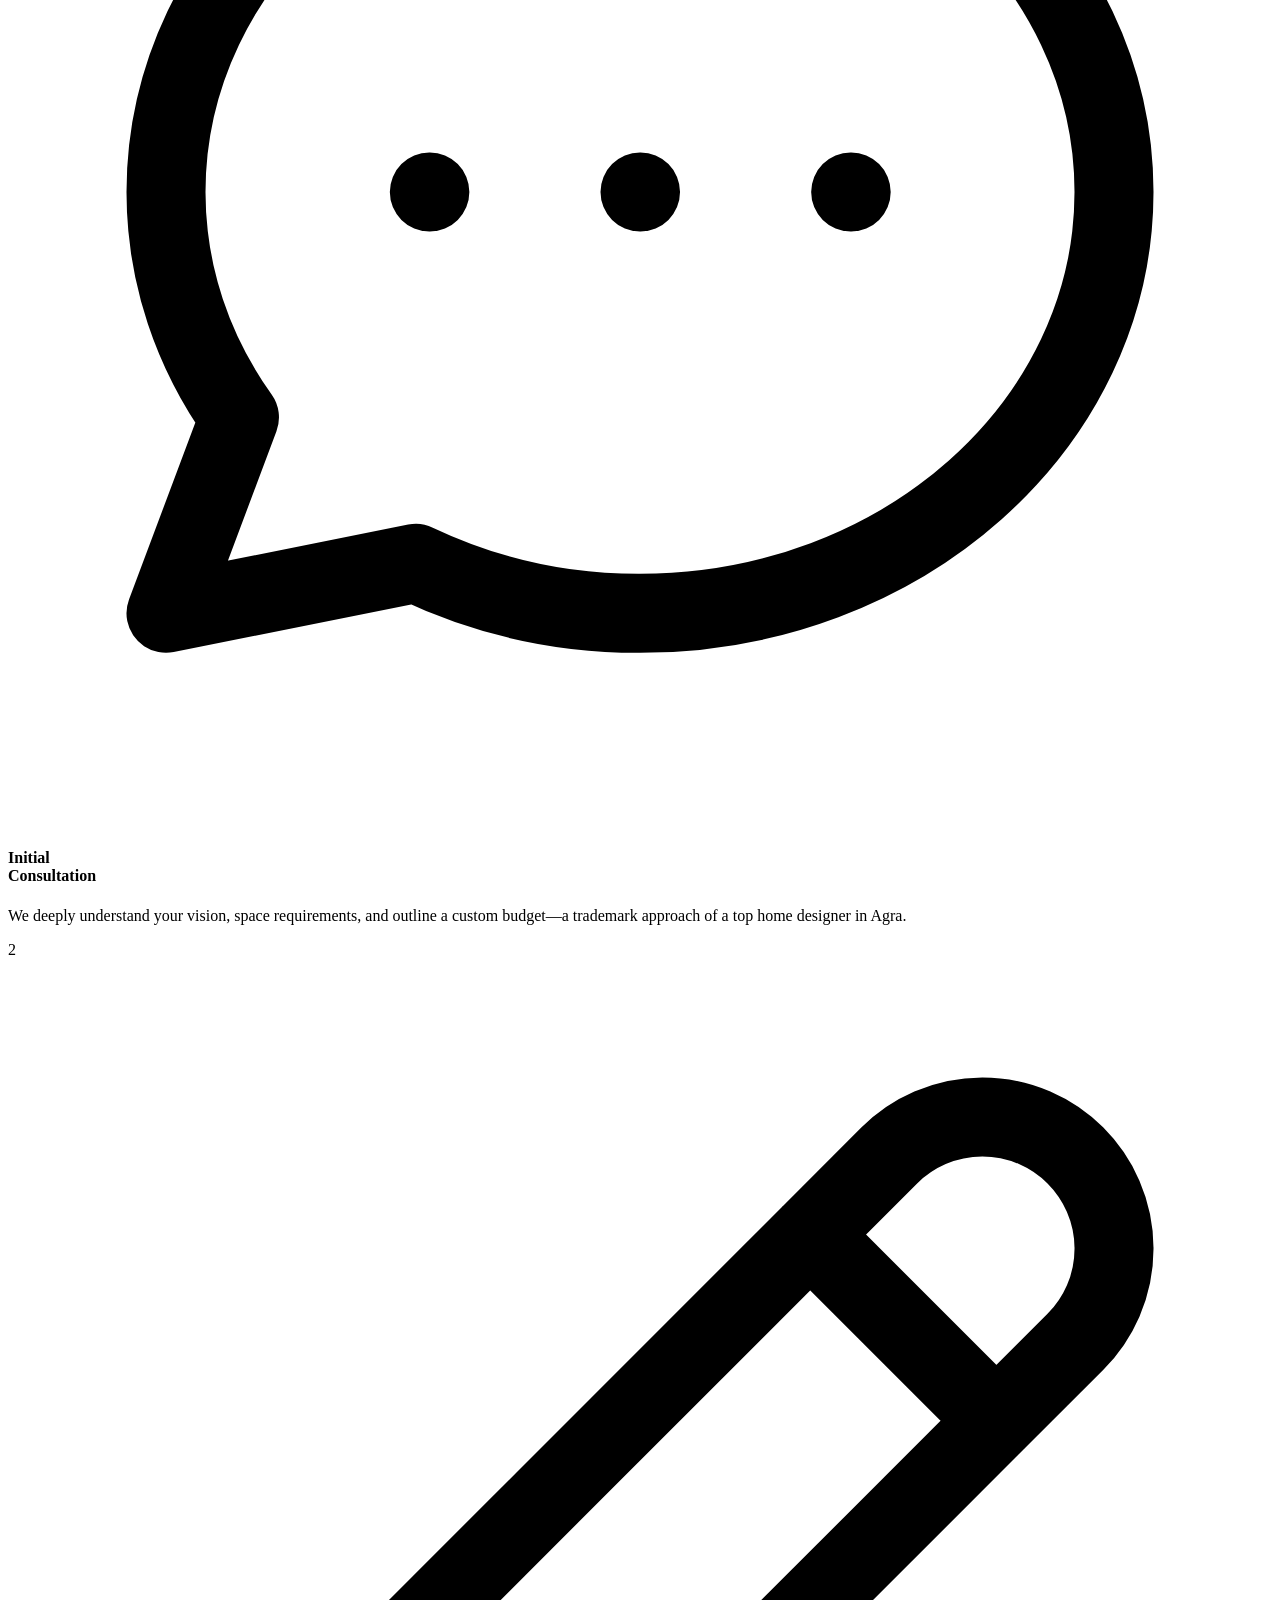
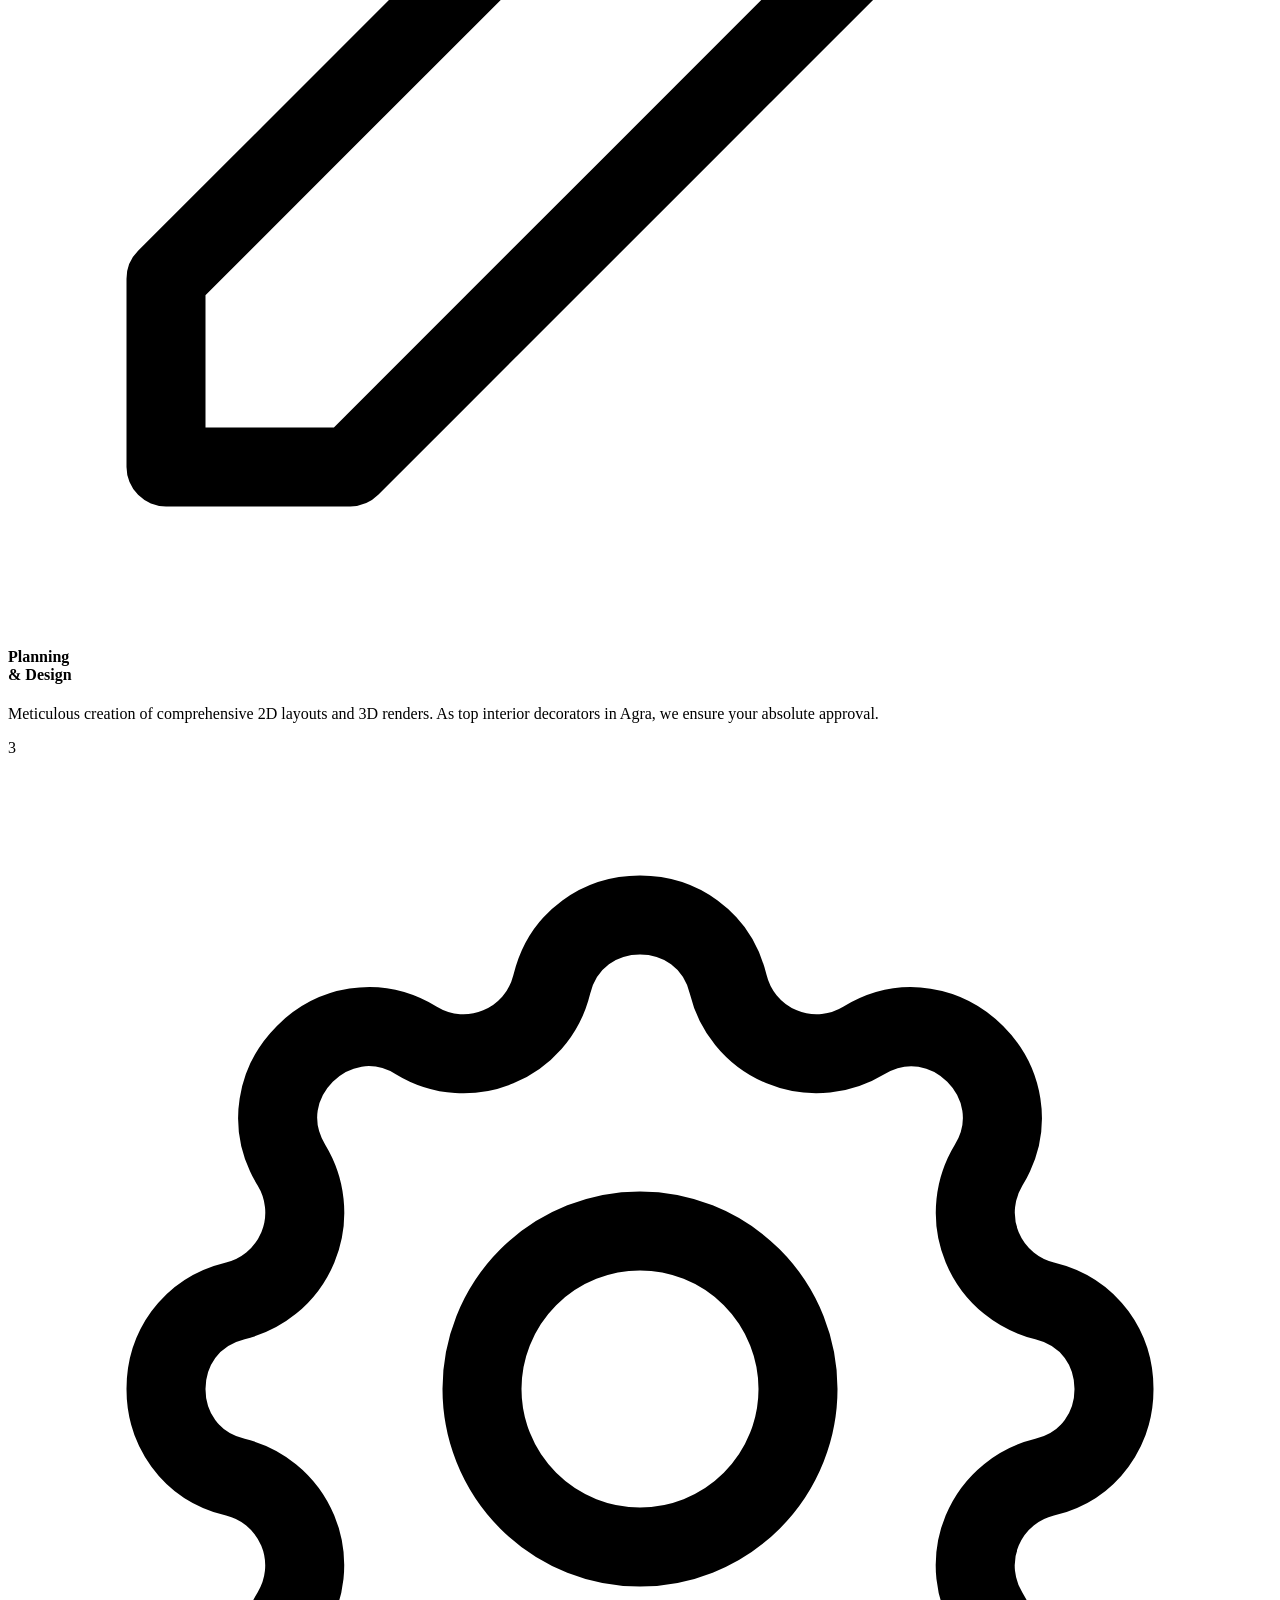
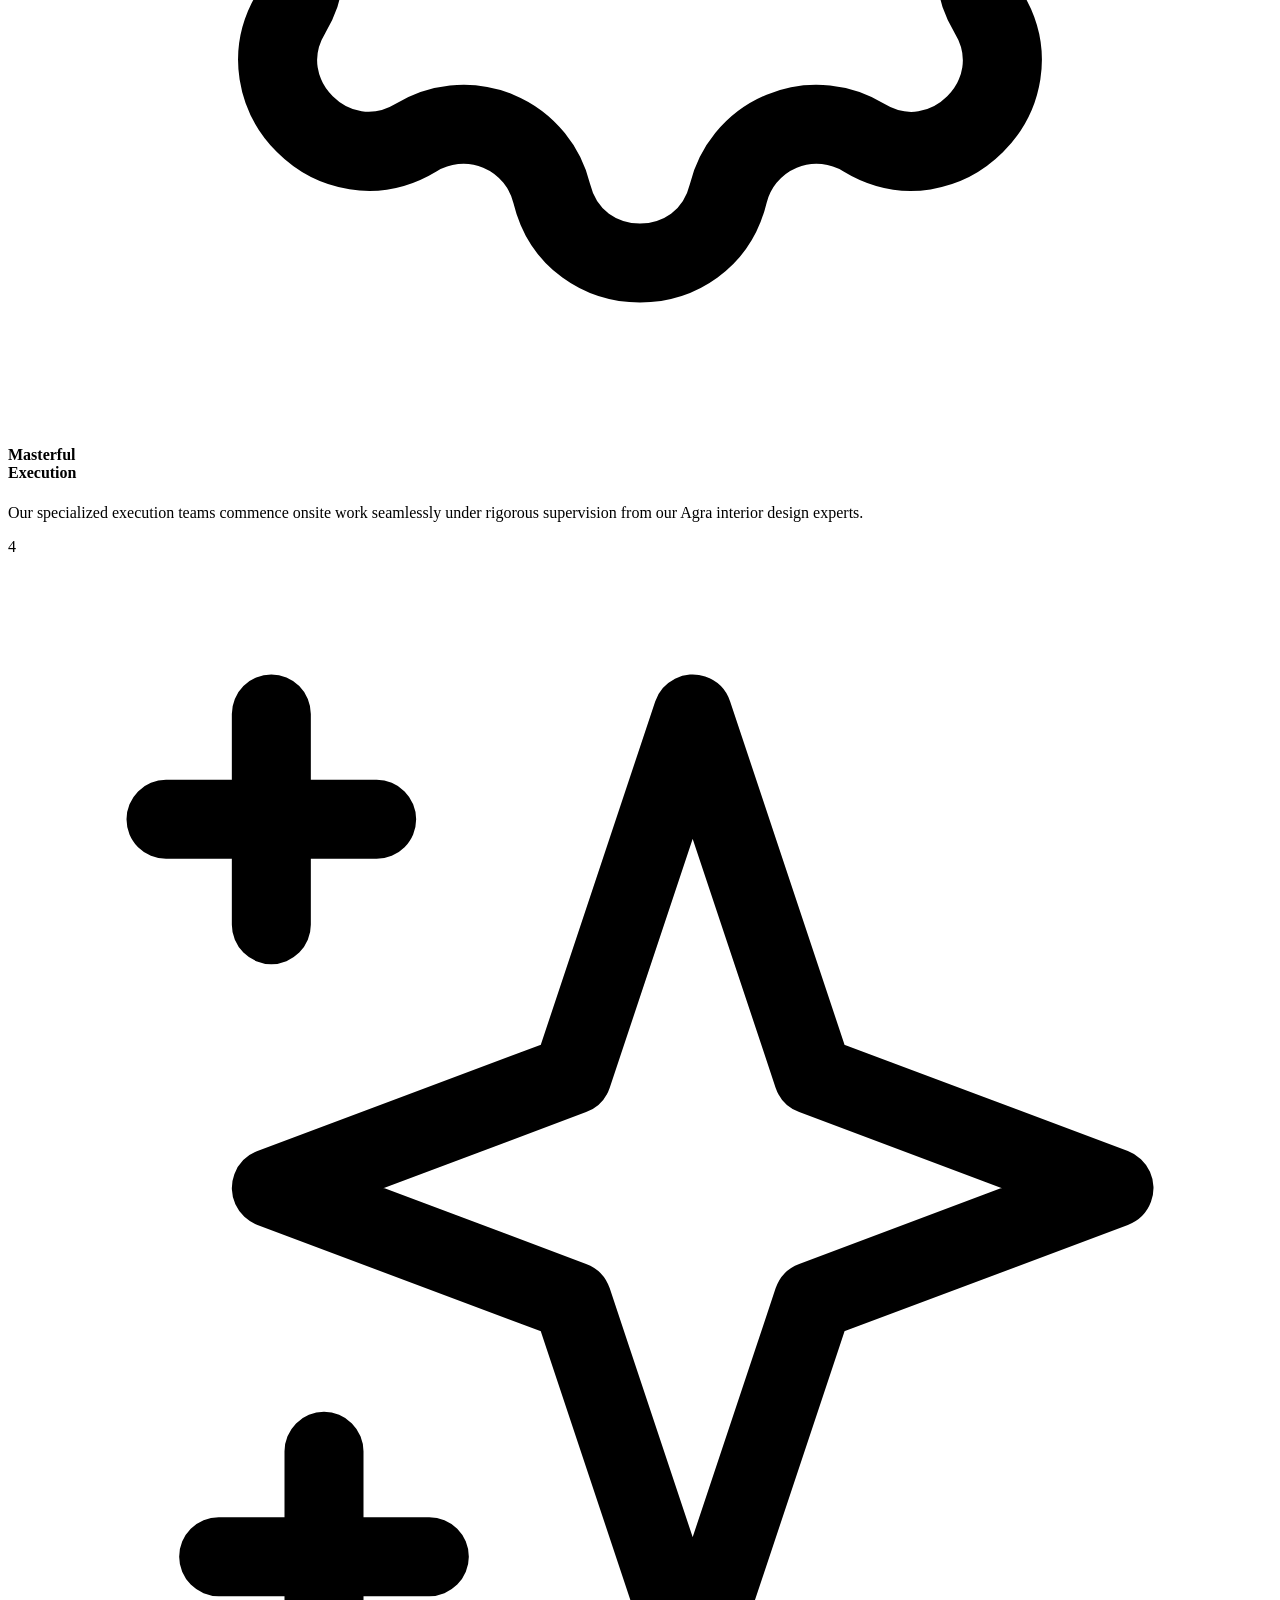
==== commit a517f555: "Add vrindvan page and imporve top links" ====
--- a/index.html
+++ b/index.html
@@ -159,17 +159,41 @@
 
   <!-- NAVBAR -->
   <nav id="navbar" class="fixed top-0 w-full z-[100] transition-all duration-500 py-6 px-6 md:px-12 flex justify-between items-center text-primary border-transparent data-[scrolled=true]:bg-primary/95 data-[scrolled=true]:backdrop-blur-md data-[scrolled=true]:text-white data-[scrolled=true]:py-4 data-[scrolled=true]:shadow-2xl data-[scrolled=true]:border-accent/10">
-    <div class="flex flex-col group cursor-pointer" onclick="window.scrollTo({top:0, behavior:'smooth'})">
-      <h1 class="font-serif text-2xl md:text-3xl tracking-[0.1em] uppercase pointer-events-auto transition-transform group-hover:scale-[1.02]">Sagar Associates</h1>
-      <span class="font-sans text-[9px] text-accent font-bold tracking-[0.3em] uppercase mt-0.5 opacity-80 group-hover:opacity-100">Interior &middot; Architecture</span>
-    </div>
-    <div class="hidden md:flex items-center gap-10 text-xs tracking-[0.15em] uppercase font-bold">
-      <a href="#services" class="relative hover:text-accent transition-colors after:content-[''] after:absolute after:bottom-[-4px] after:left-0 after:w-0 after:h-[1px] after:bg-accent after:transition-all hover:after:w-full">Services</a>
-      <a href="#portfolio" class="relative hover:text-accent transition-colors after:content-[''] after:absolute after:bottom-[-4px] after:left-0 after:w-0 after:h-[1px] after:bg-accent after:transition-all hover:after:w-full">Portfolio</a>
-      <a href="#about" class="relative hover:text-accent transition-colors after:content-[''] after:absolute after:bottom-[-4px] after:left-0 after:w-0 after:h-[1px] after:bg-accent after:transition-all hover:after:w-full">About</a>
-      <a href="project-management-consultancy-pmc.html" class="relative hover:text-accent transition-colors after:content-[''] after:absolute after:bottom-[-4px] after:left-0 after:w-0 after:h-[1px] after:bg-accent after:transition-all hover:after:w-full">PMC Services</a>
-      <a href="contact-us.html" class="relative hover:text-accent transition-colors after:content-[''] after:absolute after:bottom-[-4px] after:left-0 after:w-0 after:h-[1px] after:bg-accent after:transition-all hover:after:w-full">Contact</a>
-      <a href="#enquiry" class="bg-accent text-primary px-8 py-3.5 font-bold hover:bg-white hover:shadow-[0_8px_30px_rgb(0,0,0,0.12)] transition-all duration-300 rounded-full text-[10px] tracking-widest shadow-lg">Get Free Quote</a>
+    <div class="nav-pill flex flex-col group cursor-pointer bg-white text-primary px-6 py-2 rounded-full shadow-[0_10px_30px_rgba(0,0,0,0.08)] border border-accent/20 hover:border-accent transition-all duration-300" onclick="window.scrollTo({top:0, behavior:'smooth'})">
+      <h1 class="font-serif text-lg md:text-xl tracking-[0.1em] uppercase pointer-events-auto transition-transform group-hover:scale-[1.02] text-primary">Sagar Associates</h1>
+      <span class="font-sans text-[8px] text-accent font-bold tracking-[0.3em] uppercase mt-0.5 opacity-85 group-hover:opacity-100">Interior &middot; Architecture</span>
+    </div>
+    <div class="nav-pill hidden md:flex items-center gap-8 text-xs tracking-[0.15em] uppercase font-bold bg-white text-primary px-6 py-2 rounded-full shadow-[0_10px_30px_rgba(0,0,0,0.08)] border border-accent/20">
+      
+      <!-- Services Dropdown -->
+      <div class="relative group cursor-pointer py-1">
+        <span class="relative text-primary hover:text-accent transition-colors flex items-center gap-1">
+          Services <i class="fa-solid fa-chevron-down text-[8px] transition-transform duration-300 group-hover:rotate-180"></i>
+        </span>
+        <div class="absolute top-[120%] left-1/2 -translate-x-1/2 w-48 bg-white border border-accent/20 rounded-2xl shadow-xl py-2 opacity-0 invisible group-hover:opacity-100 group-hover:visible transition-all duration-300 z-[999] text-left">
+          <a href="index.html#services" class="block px-4 py-2 text-xs text-[#4A3728] hover:bg-bg hover:text-accent transition-colors font-bold uppercase tracking-wider">Interior Design</a>
+          <a href="#" class="block px-4 py-2 text-xs text-[#4A3728] hover:bg-bg hover:text-accent transition-colors font-bold uppercase tracking-wider">Architect</a>
+          <a href="project-management-consultancy-pmc.html" class="block px-4 py-2 text-xs text-[#4A3728] hover:bg-bg hover:text-accent transition-colors font-bold uppercase tracking-wider">PMC Services</a>
+        </div>
+      </div>
+
+      <a href="#portfolio" class="relative text-primary hover:text-accent transition-colors after:content-[''] after:absolute after:bottom-[-4px] after:left-0 after:w-0 after:h-[1px] after:bg-accent after:transition-all hover:after:w-full">Portfolio</a>
+      <a href="#about" class="relative text-primary hover:text-accent transition-colors after:content-[''] after:absolute after:bottom-[-4px] after:left-0 after:w-0 after:h-[1px] after:bg-accent after:transition-all hover:after:w-full">About</a>
+
+      <!-- Locations Dropdown -->
+      <div class="relative group cursor-pointer py-1">
+        <span class="relative text-primary hover:text-accent transition-colors flex items-center gap-1">
+          Locations <i class="fa-solid fa-chevron-down text-[8px] transition-transform duration-300 group-hover:rotate-180"></i>
+        </span>
+        <div class="absolute top-[120%] left-1/2 -translate-x-1/2 w-40 bg-white border border-accent/20 rounded-2xl shadow-xl py-2 opacity-0 invisible group-hover:opacity-100 group-hover:visible transition-all duration-300 z-[999] text-left">
+          <a href="interior-designer-in-agra.html" class="block px-4 py-2 text-xs text-[#4A3728] hover:bg-bg hover:text-accent transition-colors font-bold uppercase tracking-wider">Agra</a>
+          <a href="interior-designer-in-vrindavan.html" class="block px-4 py-2 text-xs text-[#4A3728] hover:bg-bg hover:text-accent transition-colors font-bold uppercase tracking-wider">Vrindavan</a>
+          <a href="#" class="block px-4 py-2 text-xs text-[#4A3728] hover:bg-bg hover:text-accent transition-colors font-bold uppercase tracking-wider">Firozabad</a>
+        </div>
+      </div>
+
+      <a href="contact-us.html" class="relative text-primary hover:text-accent transition-colors after:content-[''] after:absolute after:bottom-[-4px] after:left-0 after:w-0 after:h-[1px] after:bg-accent after:transition-all hover:after:w-full">Contact</a>
+      <a href="#enquiry" class="bg-accent text-primary px-6 py-2.5 font-bold hover:bg-primary hover:text-white hover:shadow-[0_8px_30px_rgb(0,0,0,0.12)] transition-all duration-300 rounded-full text-[10px] tracking-widest shadow-md">Get Free Quote</a>
     </div>
     <button id="mobile-menu-btn" class="md:hidden block focus:outline-none z-[101] relative text-current">
       <svg class="w-8 h-8" fill="none" stroke="currentColor" viewBox="0 0 24 24"><path stroke-linecap="square" stroke-linejoin="miter" stroke-width="1.5" d="M4 6h16M4 12h16M4 18h16"></path></svg>
@@ -177,13 +201,31 @@
   </nav>
 
   <!-- MOBILE MENU -->
-  <div id="mobile-menu" class="fixed inset-0 bg-primary z-[90] flex flex-col justify-center items-center gap-8 text-white opacity-0 pointer-events-none transition-opacity duration-300">
-      <a href="#services" class="mobile-link text-2xl font-serif hover:text-accent transition-colors">Services</a>
+  <div id="mobile-menu" class="fixed inset-0 bg-primary z-[90] flex flex-col justify-center items-center gap-6 text-white opacity-0 pointer-events-none transition-opacity duration-300">
+      
+      <div class="flex flex-col items-center gap-1">
+        <span class="text-xs uppercase tracking-[0.2em] text-accent font-bold">Services</span>
+        <div class="flex flex-col items-center gap-2">
+          <a href="index.html#services" class="mobile-link text-lg font-serif hover:text-accent transition-colors">Interior Design</a>
+          <a href="#" class="mobile-link text-lg font-serif hover:text-accent transition-colors">Architect</a>
+          <a href="project-management-consultancy-pmc.html" class="mobile-link text-lg font-serif hover:text-accent transition-colors">PMC Services</a>
+        </div>
+      </div>
+
       <a href="#portfolio" class="mobile-link text-2xl font-serif hover:text-accent transition-colors">Portfolio</a>
       <a href="#about" class="mobile-link text-2xl font-serif hover:text-accent transition-colors">About</a>
-      <a href="project-management-consultancy-pmc.html" class="mobile-link text-2xl font-serif hover:text-accent transition-colors">PMC Services</a>
       <a href="contact-us.html" class="mobile-link text-2xl font-serif hover:text-accent transition-colors">Contact</a>
-      <a href="#enquiry" class="mobile-link bg-accent text-primary px-8 py-4 font-medium mt-4 rounded-2xl">Get Free Quote</a>
+
+      <div class="flex flex-col items-center gap-2 mt-2">
+        <span class="text-xs uppercase tracking-[0.2em] text-accent font-bold">Locations</span>
+        <div class="flex gap-4">
+          <a href="interior-designer-in-agra.html" class="mobile-link text-lg font-serif hover:text-accent transition-colors">Agra</a>
+          <a href="interior-designer-in-vrindavan.html" class="mobile-link text-lg font-serif hover:text-accent transition-colors">Vrindavan</a>
+          <a href="#" class="mobile-link text-lg font-serif hover:text-accent transition-colors">Firozabad</a>
+        </div>
+      </div>
+
+      <a href="#enquiry" class="mobile-link bg-accent text-primary px-8 py-4 font-medium mt-2 rounded-2xl">Get Free Quote</a>
   </div>
 
   <!-- HERO SECTION -->
@@ -209,7 +251,7 @@
     </div>
     
     <div class="w-full md:w-[45%] h-[50vh] md:h-full relative overflow-hidden mt-0 parallax-container isolate">
-      <div class="parallax-bg absolute inset-0 bg-[url('https://images.unsplash.com/photo-1600210492486-724fe5c67fb0?ixlib=rb-4.0.3&auto=format&fit=crop&w=1200&q=80')] bg-cover bg-center"></div>
+      <div class="parallax-bg absolute inset-0 bg-cover bg-center" style="background-image: url('https://images.unsplash.com/photo-1600210492486-724fe5c67fb0?auto=format&fit=crop&w=1200&q=80');"></div>
       <div class="absolute inset-0 bg-primary/10"></div>
     </div>
 
@@ -409,6 +451,68 @@
              <span>Know what makes us a <a href="/interior-designer-in-agra.html" class="text-accent hover:text-primary transition-colors underline decoration-1 underline-offset-4 font-bold">best interior designer in Agra</a></span>
            </p>
         </div>
+      </div>
+    </div>
+  </section>
+
+  <!-- LOCAL SEO CONTENT & LOCATIONS SECTION -->
+  <section class="py-16 md:py-24 px-6 md:px-12 bg-bg border-t border-accent/20">
+    <div class="max-w-7xl mx-auto reveal-up">
+      <div class="text-center max-w-2xl mx-auto mb-16">
+        <span class="text-accent text-xs font-semibold tracking-[0.2em] uppercase mb-4 block">Regional Presence</span>
+        <h2 class="font-serif text-3xl md:text-4xl text-primary leading-tight">Locations We Serve</h2>
+        <p class="text-muted font-light mt-4">Bringing premium interior design and execution services across Uttar Pradesh, customized for your lifestyle.</p>
+      </div>
+
+      <div class="grid grid-cols-1 sm:grid-cols-2 lg:grid-cols-4 gap-6">
+        
+        <!-- Agra Card -->
+        <div class="group relative bg-white border border-primary/5 rounded-[2rem] p-8 hover:-translate-y-2 transition-all duration-500 shadow-sm hover:shadow-xl hover:border-accent/30 flex flex-col justify-between min-h-[280px]">
+          <div>
+            <div class="w-12 h-12 rounded-full bg-primary/5 text-accent flex items-center justify-center mb-6 font-bold shadow-inner">01</div>
+            <h3 class="font-serif text-2xl text-primary font-bold mb-3">Agra</h3>
+            <p class="text-muted text-sm font-light leading-relaxed">Timeless luxury home interiors, modular kitchens, and turnkey commercial solutions in the Taj City.</p>
+          </div>
+          <a href="interior-designer-in-agra.html" class="w-full bg-primary text-white text-center py-3 rounded-xl text-xs font-bold tracking-wider uppercase group-hover:bg-accent group-hover:text-primary transition-all duration-300 mt-6 inline-block">Explore Agra &rarr;</a>
+        </div>
+
+        <!-- Vrindavan Card -->
+        <div class="group relative bg-white border border-primary/5 rounded-[2rem] p-8 hover:-translate-y-2 transition-all duration-500 shadow-sm hover:shadow-xl hover:border-accent/30 flex flex-col justify-between min-h-[280px]">
+          <div>
+            <div class="w-12 h-12 rounded-full bg-primary/5 text-accent flex items-center justify-center mb-6 font-bold shadow-inner">02</div>
+            <h3 class="font-serif text-2xl text-primary font-bold mb-3">Vrindavan</h3>
+            <p class="text-muted text-sm font-light leading-relaxed">Divine and modern interior combinations near Prem Mandir, Raman Reti, Chhatikara, and Sunrakh Road.</p>
+          </div>
+          <a href="interior-designer-in-vrindavan.html" class="w-full bg-primary text-white text-center py-3 rounded-xl text-xs font-bold tracking-wider uppercase group-hover:bg-accent group-hover:text-primary transition-all duration-300 mt-6 inline-block">Explore Vrindavan &rarr;</a>
+        </div>
+
+        <!-- Sadabad Card -->
+        <div class="group relative bg-white border border-primary/5 rounded-[2rem] p-8 hover:-translate-y-2 transition-all duration-500 shadow-sm hover:shadow-xl hover:border-accent/30 flex flex-col justify-between min-h-[280px]">
+          <div>
+            <div class="w-12 h-12 rounded-full bg-primary/5 text-accent flex items-center justify-center mb-6 font-bold shadow-inner">03</div>
+            <h3 class="font-serif text-2xl text-primary font-bold mb-3">Sadabad</h3>
+            <p class="text-muted text-sm font-light leading-relaxed">Premium home renovations, custom furniture layouts, and modular solutions designed for luxury properties.</p>
+          </div>
+          <a href="#" class="w-full bg-primary text-white text-center py-3 rounded-xl text-xs font-bold tracking-wider uppercase group-hover:bg-accent group-hover:text-primary transition-all duration-300 mt-6 inline-block">Explore Sadabad &rarr;</a>
+        </div>
+
+        <!-- Firozabad Card -->
+        <div class="group relative bg-white border border-primary/5 rounded-[2rem] p-8 hover:-translate-y-2 transition-all duration-500 shadow-sm hover:shadow-xl hover:border-accent/30 flex flex-col justify-between min-h-[280px]">
+          <div>
+            <div class="w-12 h-12 rounded-full bg-primary/5 text-accent flex items-center justify-center mb-6 font-bold shadow-inner">04</div>
+            <h3 class="font-serif text-2xl text-primary font-bold mb-3">Firozabad</h3>
+            <p class="text-muted text-sm font-light leading-relaxed">Modern modular false ceilings, elegant glass wardrobes, and premium turnkey interior designs.</p>
+          </div>
+          <a href="#" class="w-full bg-primary text-white text-center py-3 rounded-xl text-xs font-bold tracking-wider uppercase group-hover:bg-accent group-hover:text-primary transition-all duration-300 mt-6 inline-block">Explore Firozabad &rarr;</a>
+        </div>
+
+      </div>
+
+      <!-- Local SEO Text -->
+      <div class="mt-16 text-center max-w-4xl mx-auto border-t border-accent/20 pt-12">
+        <p class="text-muted font-light text-sm md:text-base leading-relaxed">
+          Our team is deeply connected with leading vendor networks in <strong>Mathura</strong>, <strong>Vrindavan</strong>, <strong>Firozabad</strong>, and <strong>Sadabad</strong>, managing on-site executions along <strong>Govardhan Road</strong>, <strong>Raman Reti</strong>, and core town zones. We deliver high-end, contemporary spaces directly aligned with your expectations.
+        </p>
       </div>
     </div>
   </section>
@@ -1029,7 +1133,7 @@
           <ul class="flex flex-col gap-3 text-sm text-white/70">
             <li><a href="interior-designer-in-agra.html" class="hover:text-white transition-colors" title="Best Interior Designer in Agra">Interior Designer in Agra</a></li>
             <li><a href="#" class="hover:text-white transition-colors" title="Best Interior Designer in Mathura">Interior Designer in Mathura</a></li>
-            <li><a href="#" class="hover:text-white transition-colors" title="Best Interior Designer in Vrindavan">Interior Designer in Vrindavan</a></li>
+            <li><a href="interior-designer-in-vrindavan.html" class="hover:text-white transition-colors" title="Best Interior Designer in Vrindavan">Interior Designer in Vrindavan</a></li>
             <li><a href="#" class="hover:text-white transition-colors" title="Best Interior Designer in Ghaziabad">Interior Designer in Ghaziabad</a></li>
           </ul>
         </div>
--- a/style.css
+++ b/style.css
@@ -103,4 +103,14 @@
   .animate-slow-pan {
     animation: slowPan 30s ease-in-out infinite;
   }
+
+  /* Scrolled Sticky Header Navigation Pills Override */
+  #navbar[data-scrolled="true"] .nav-pill {
+    background-color: transparent !important;
+    border-color: transparent !important;
+    box-shadow: none !important;
+  }
+  #navbar[data-scrolled="true"] .nav-pill .text-primary {
+    color: #ffffff !important;
+  }
 }
